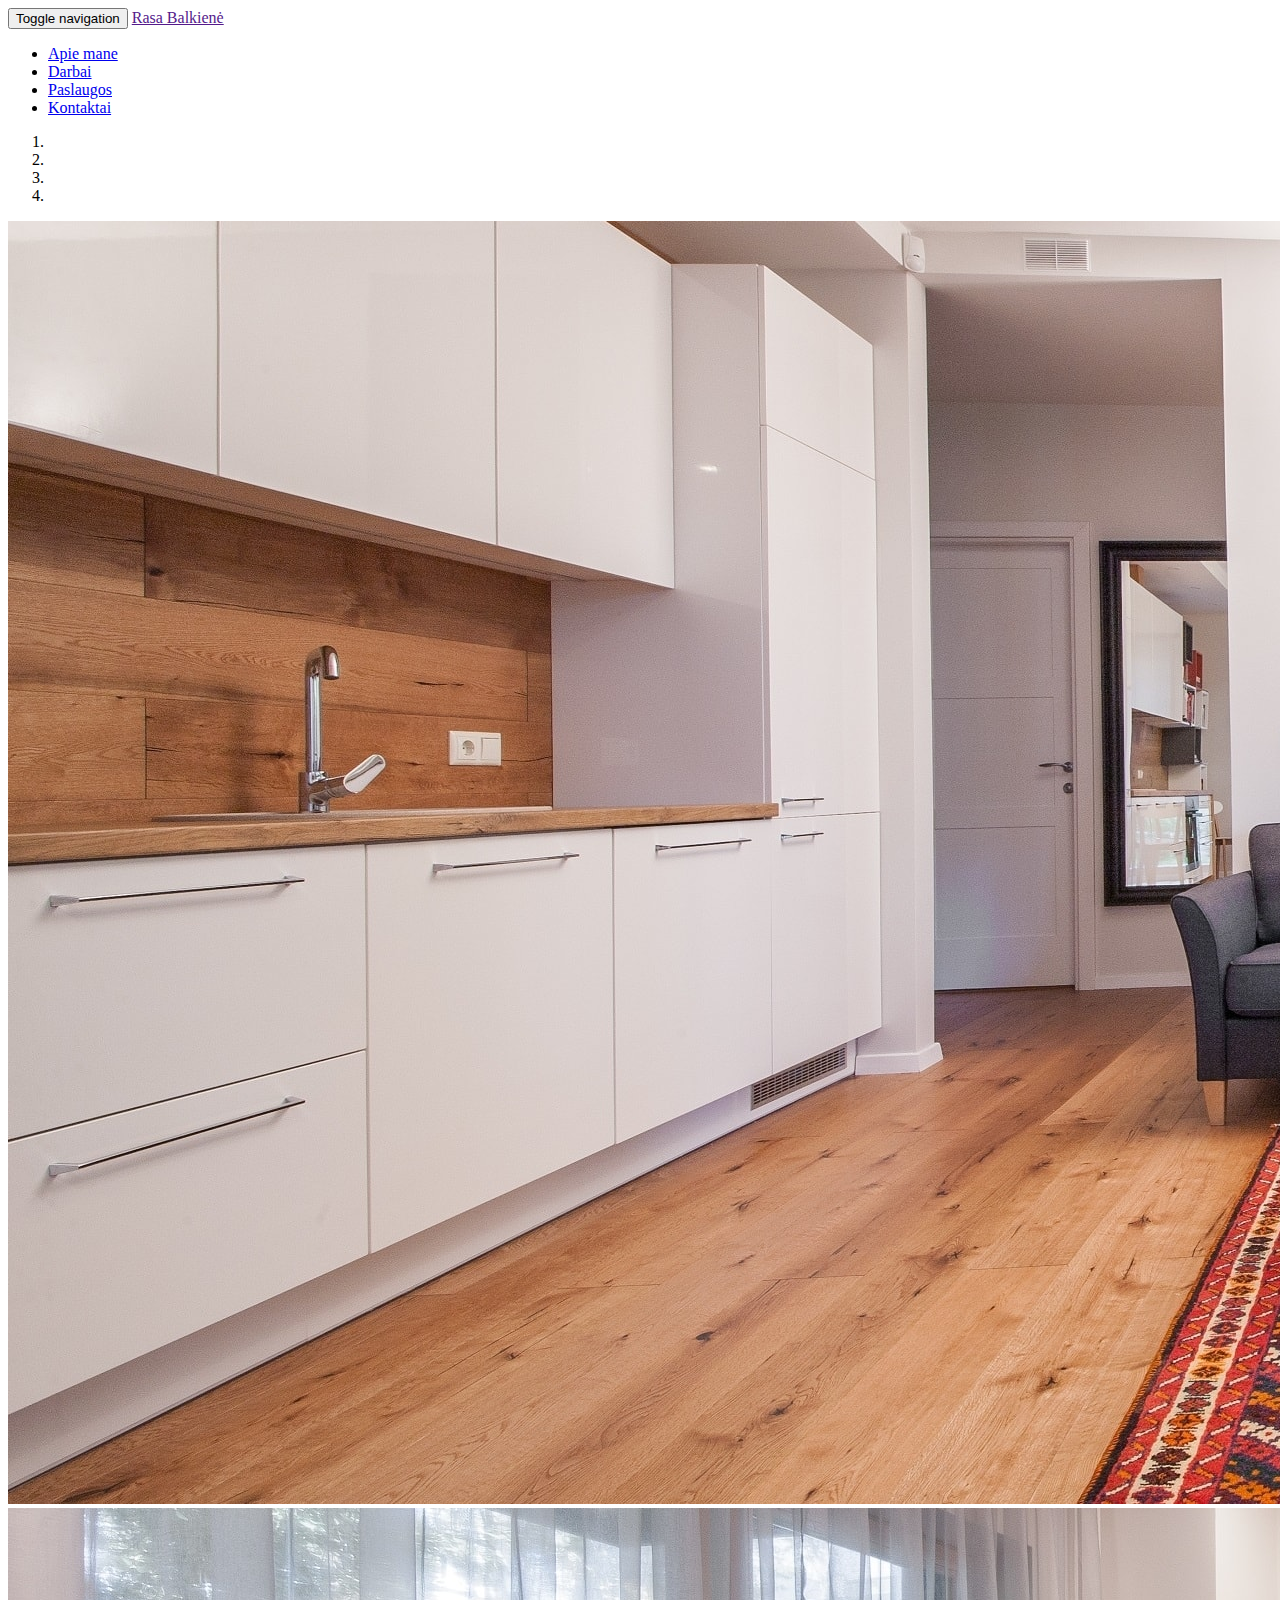
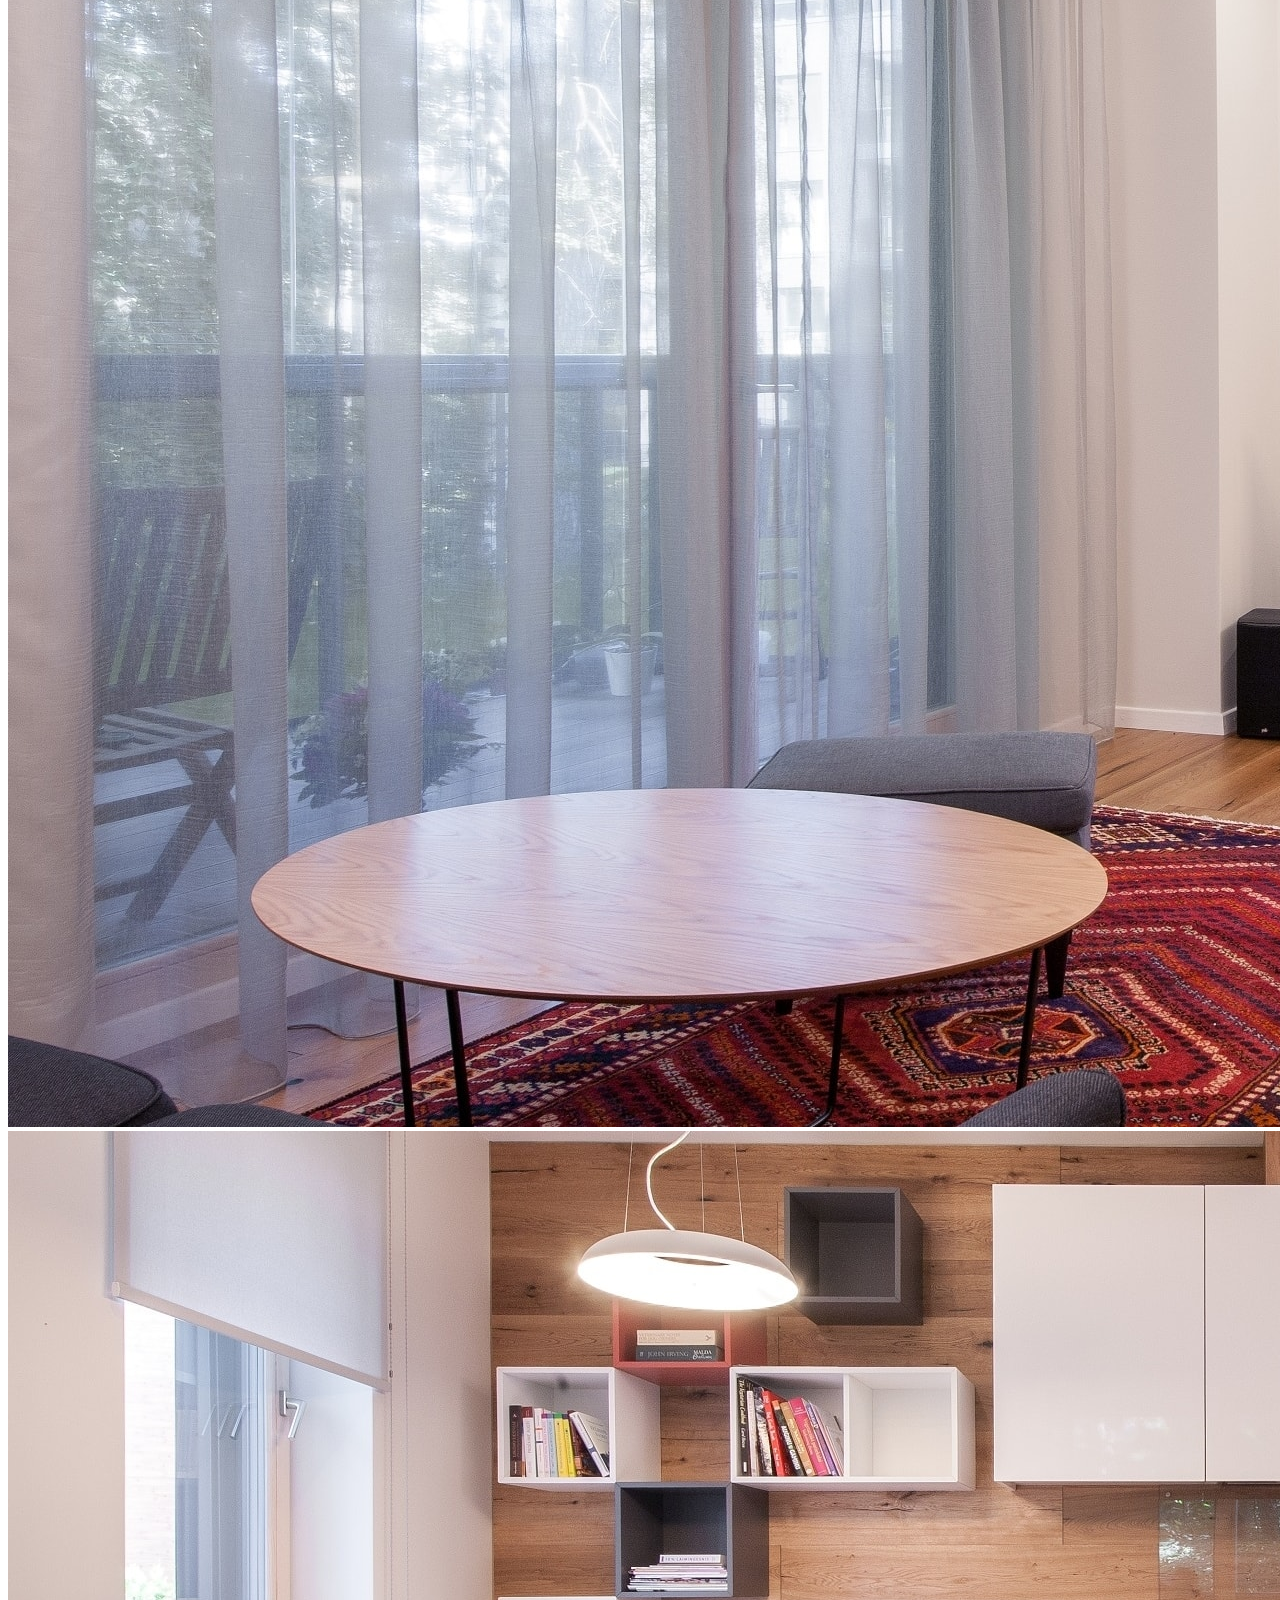
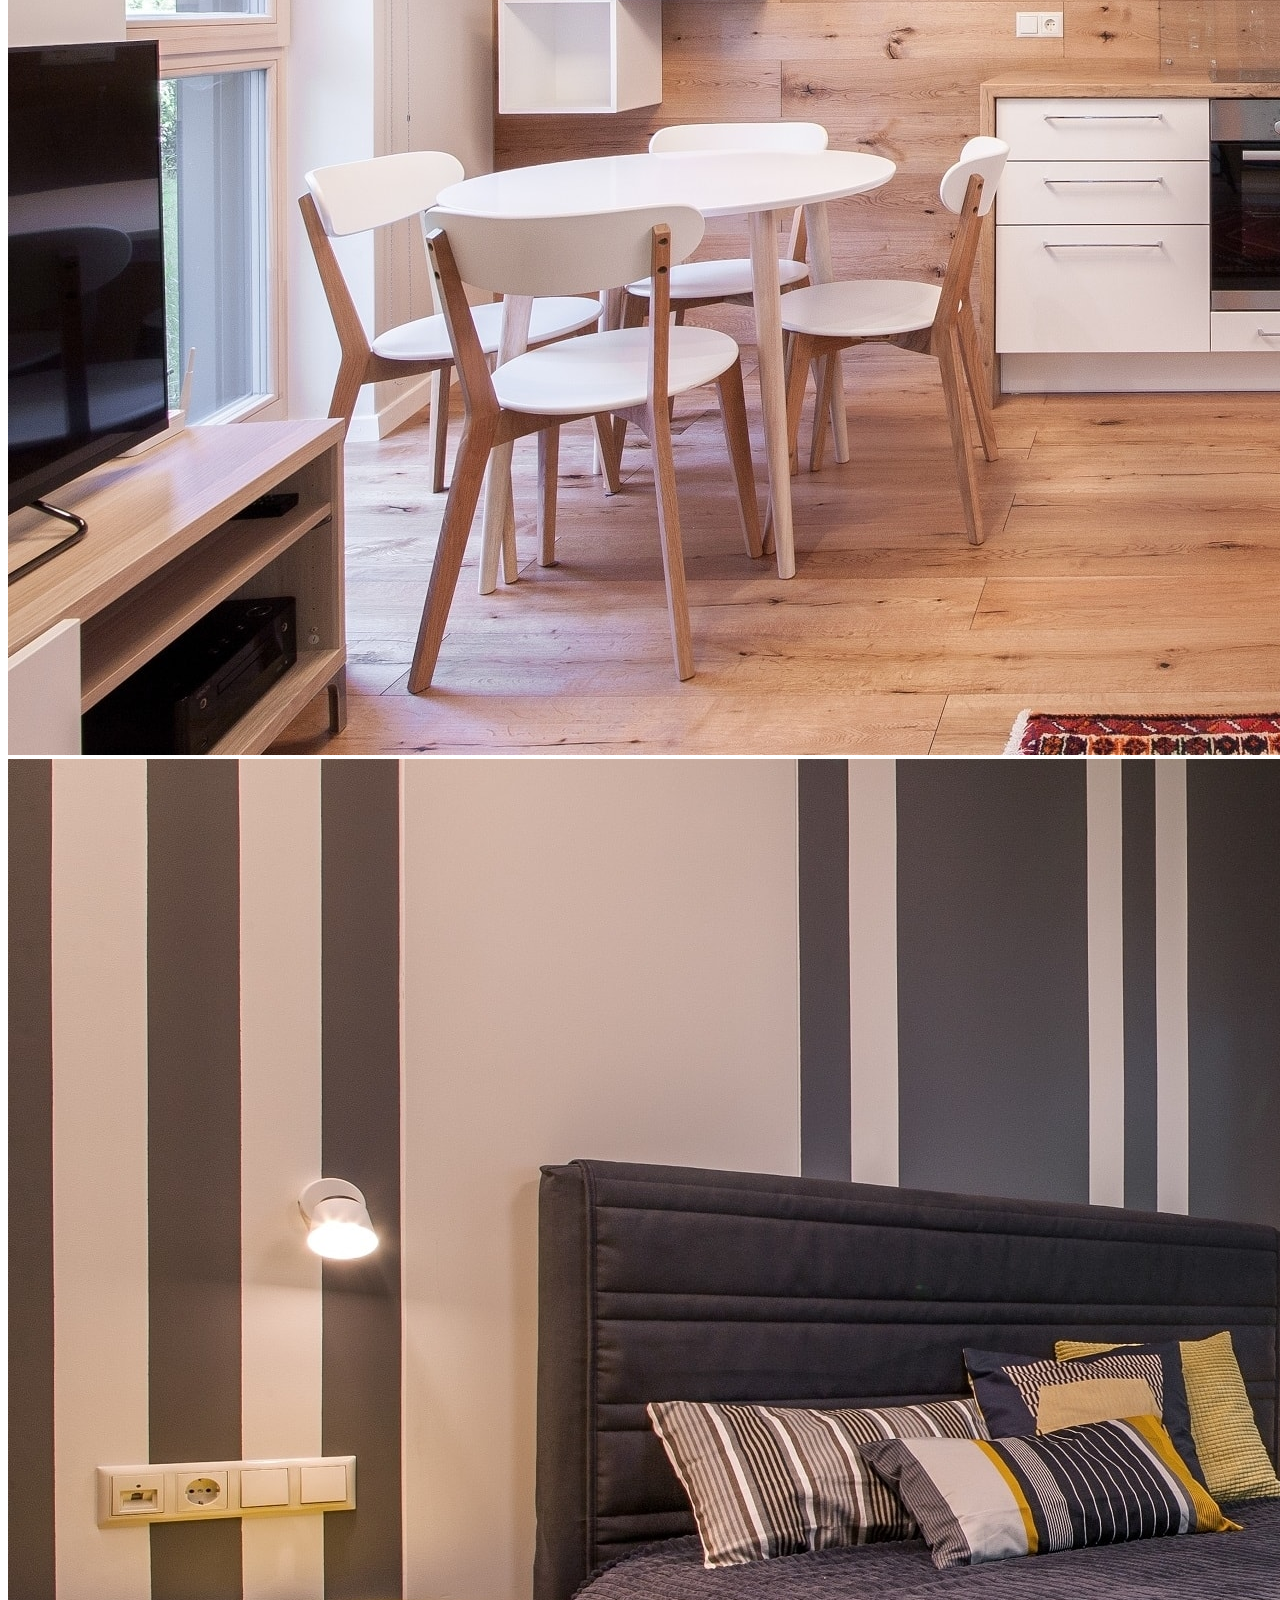
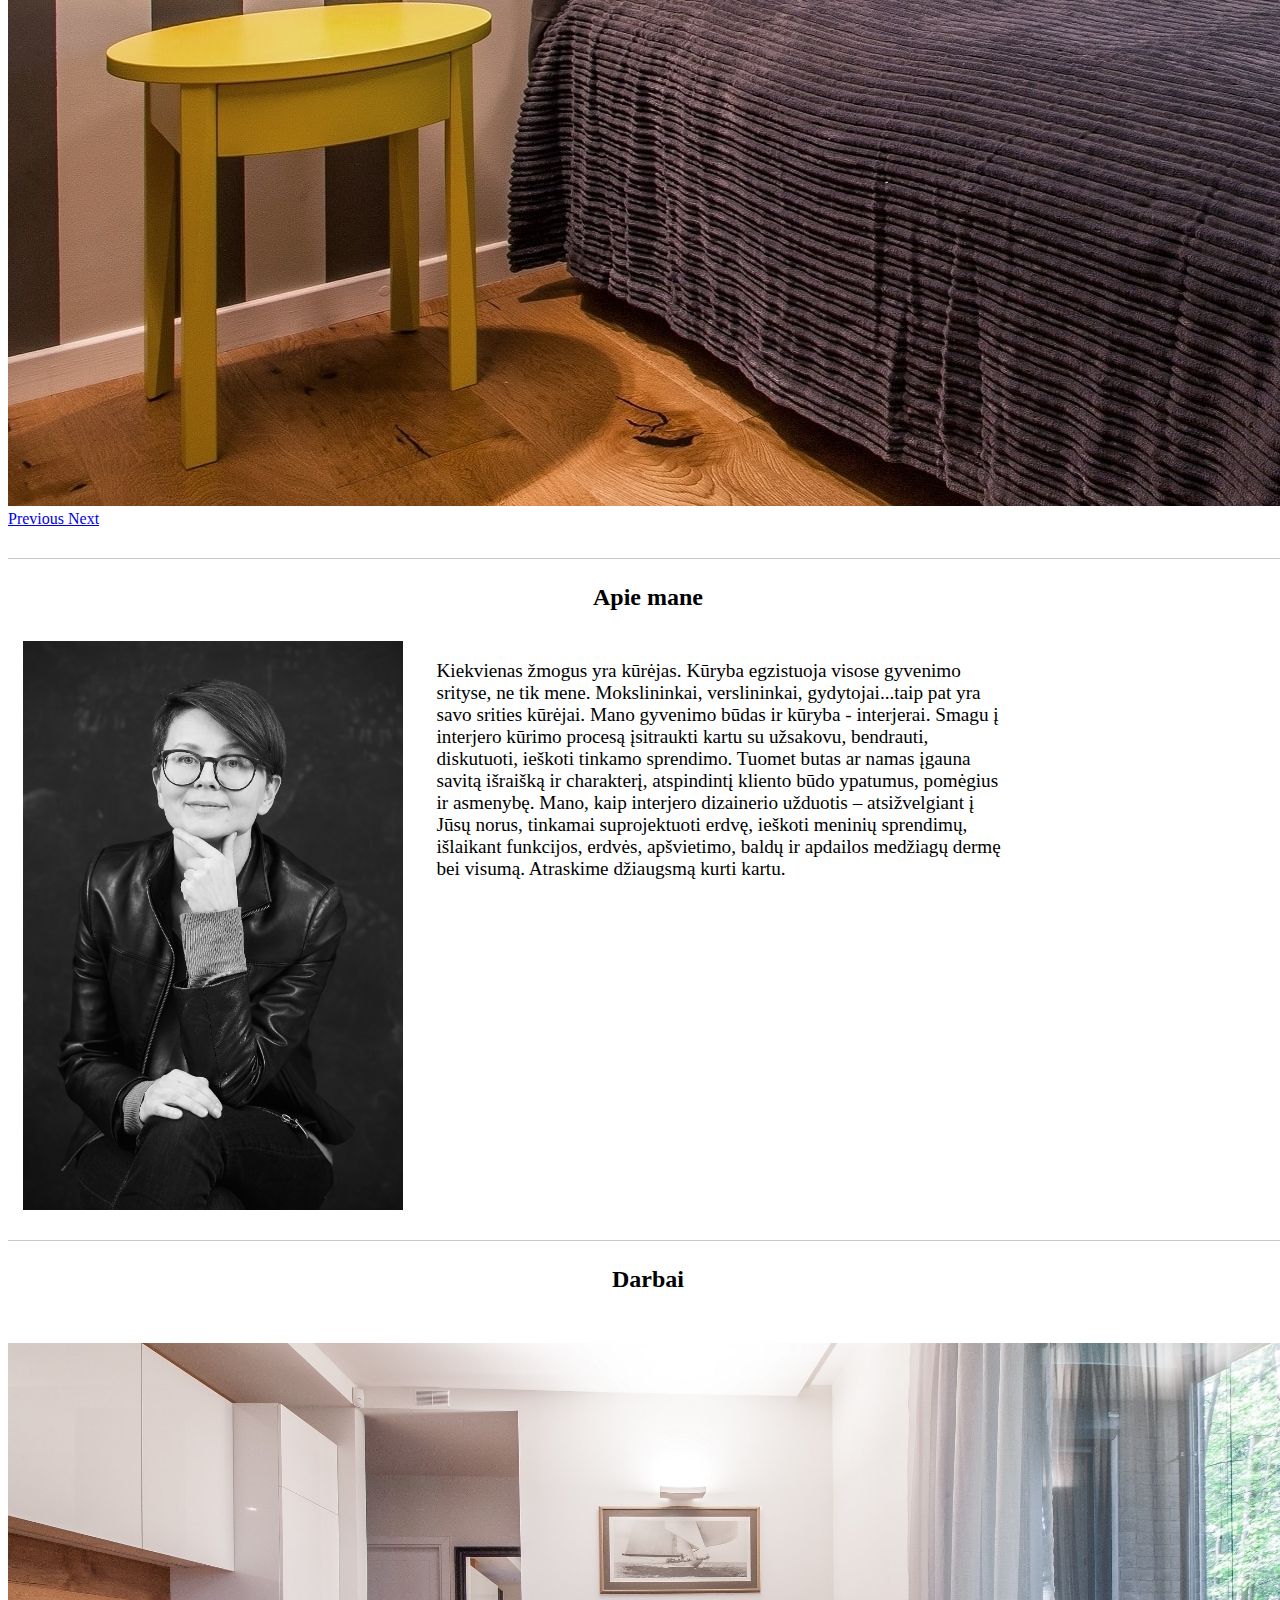
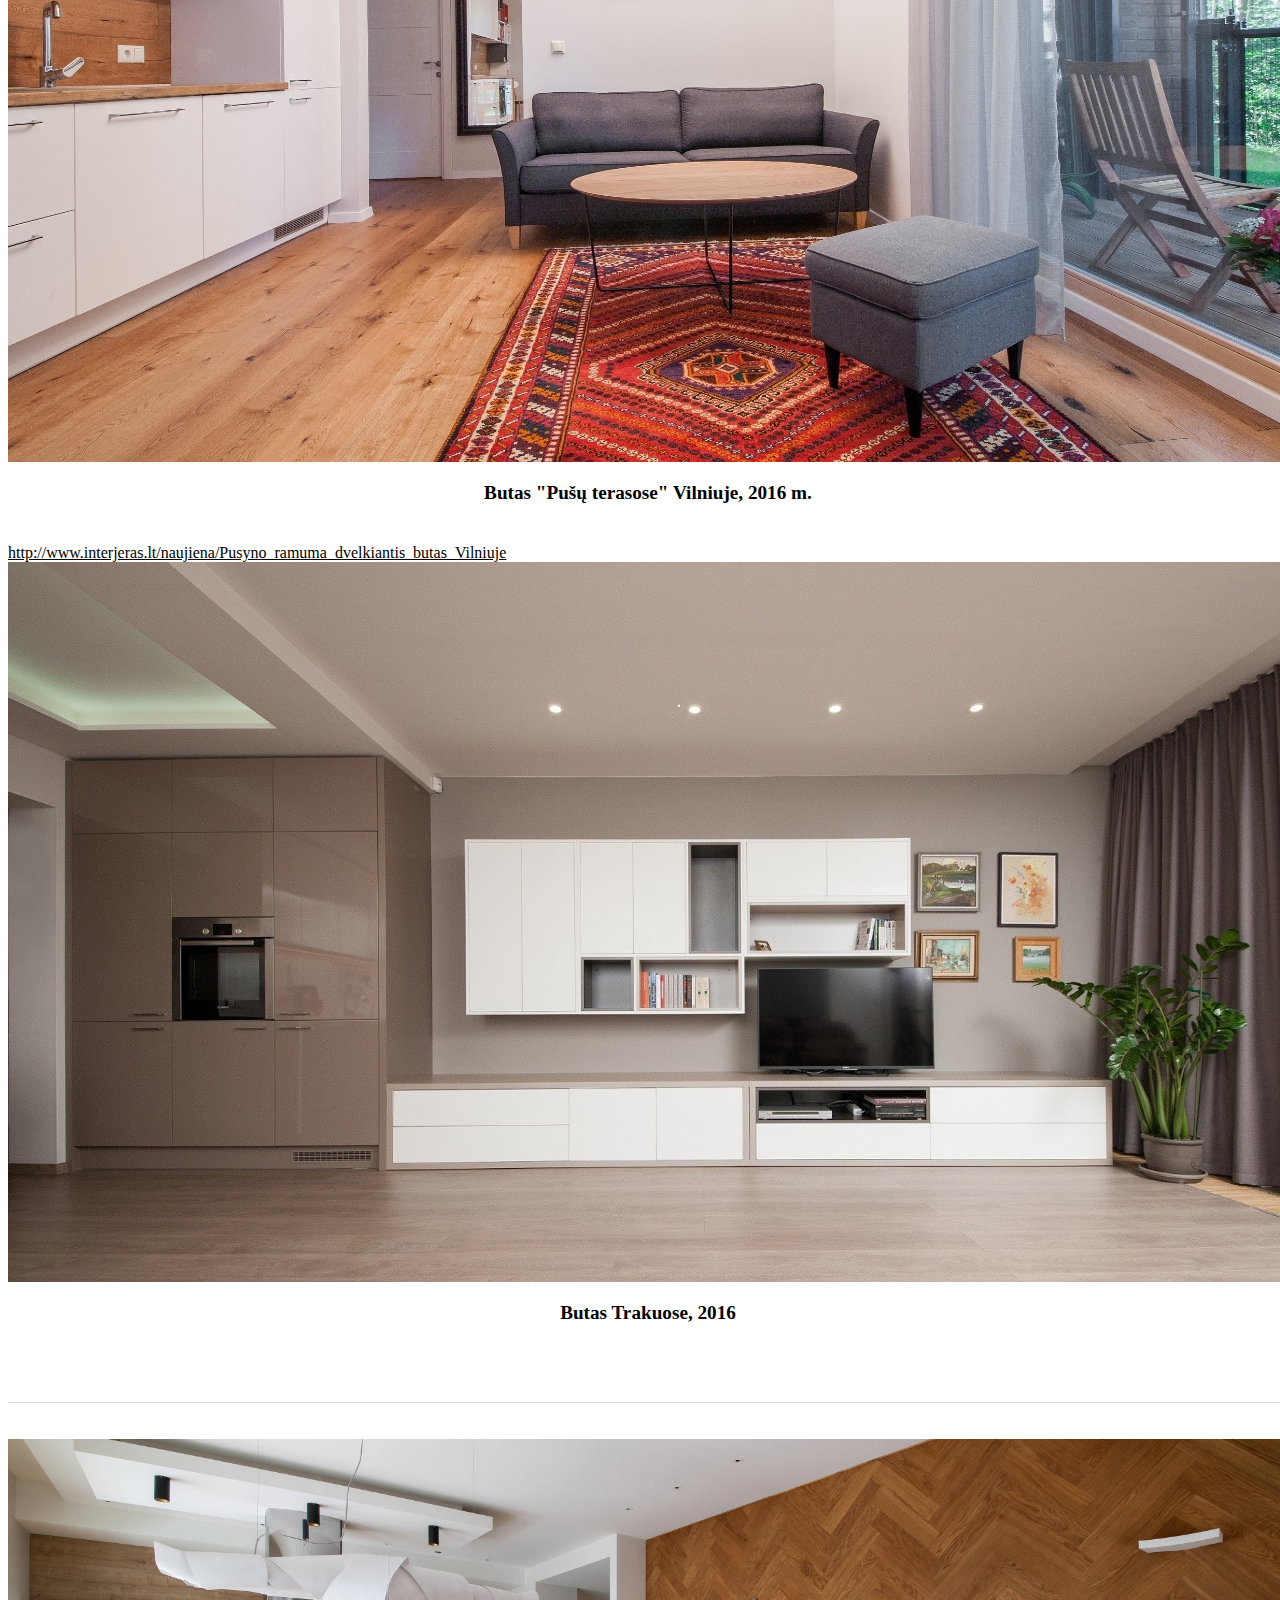
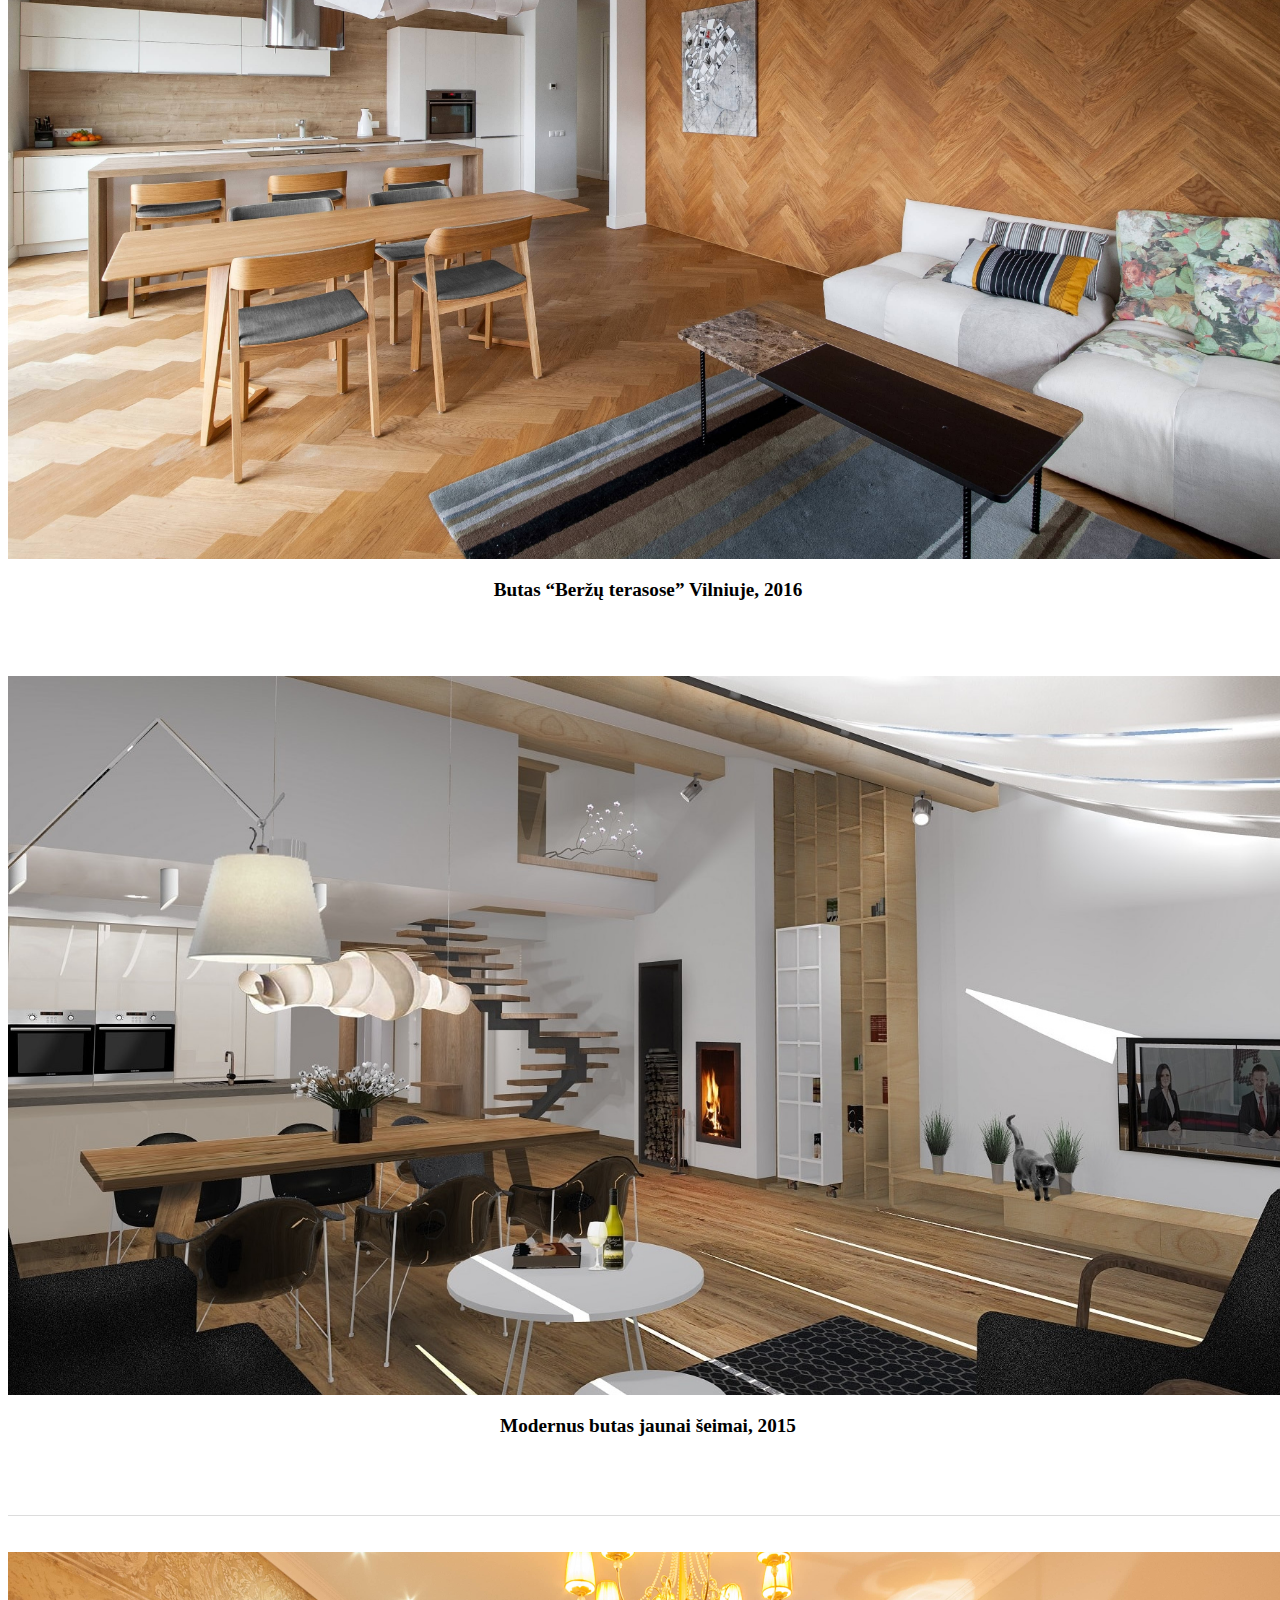
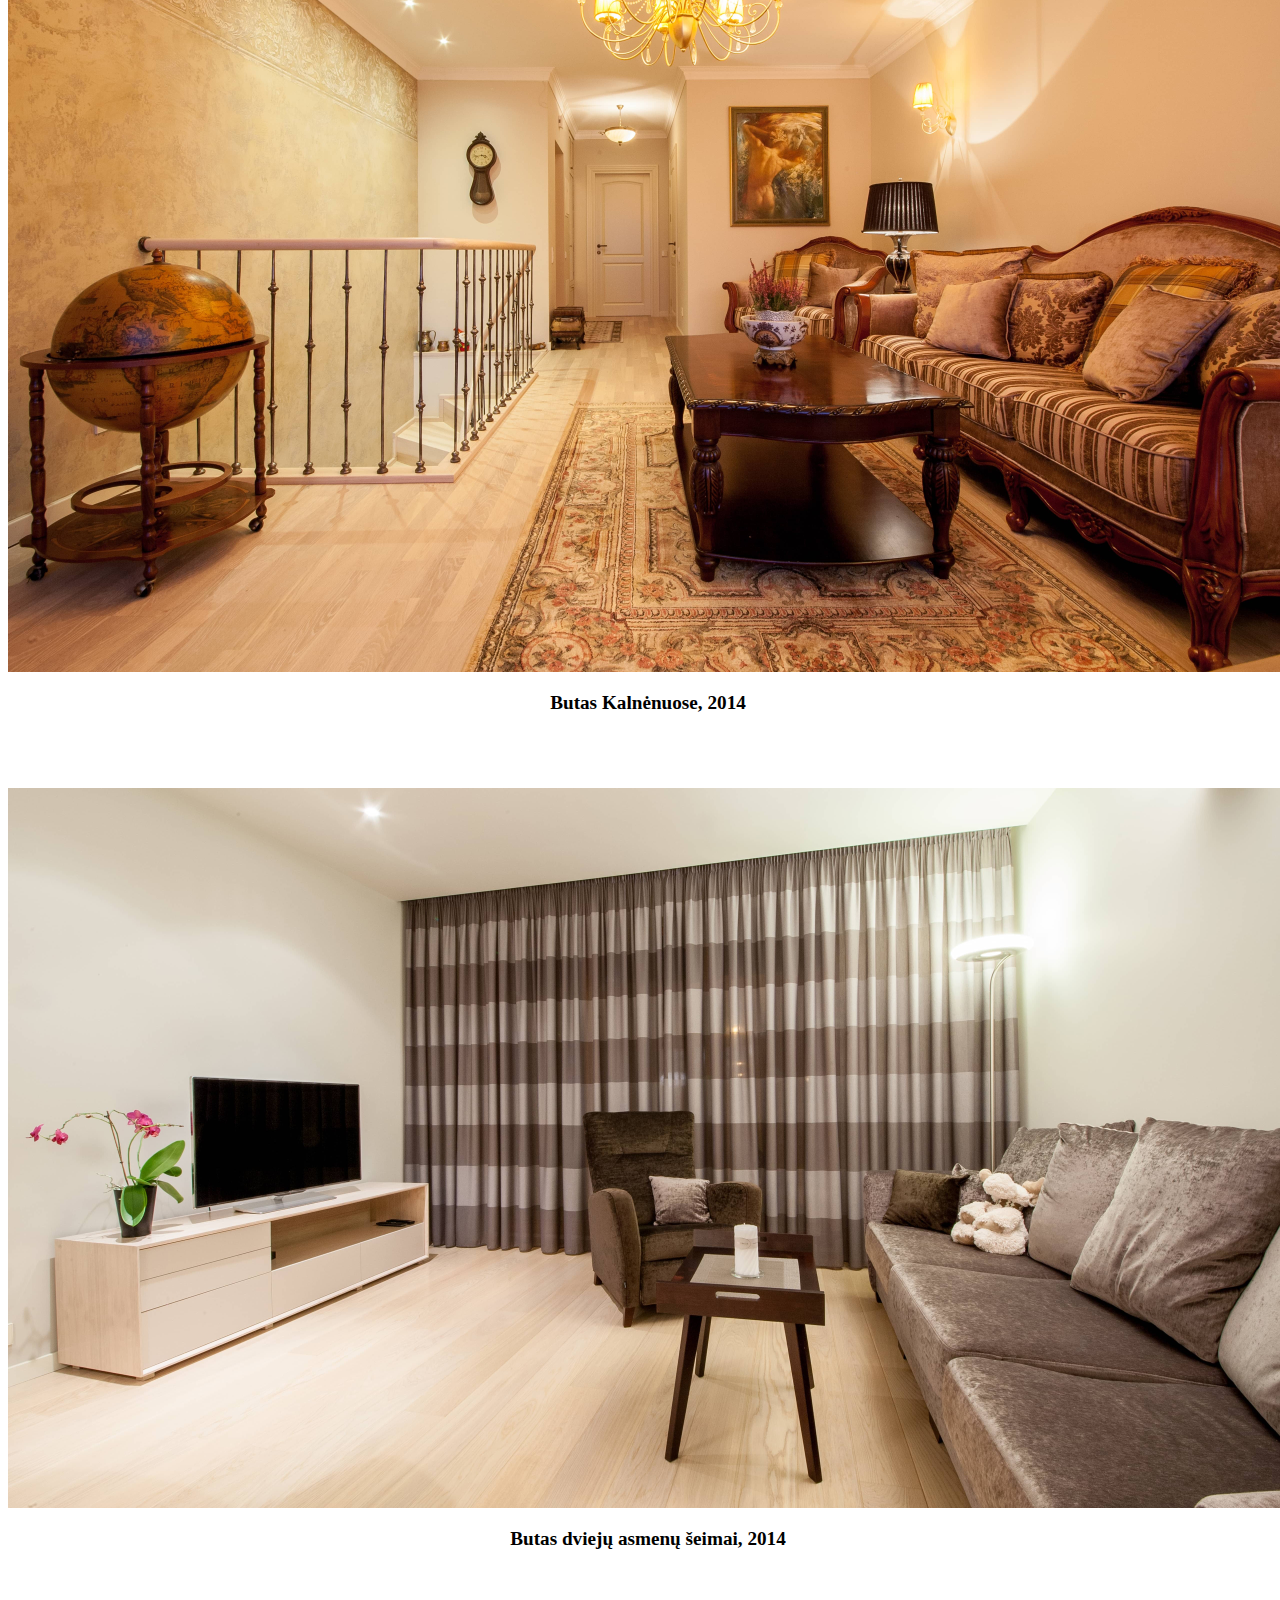
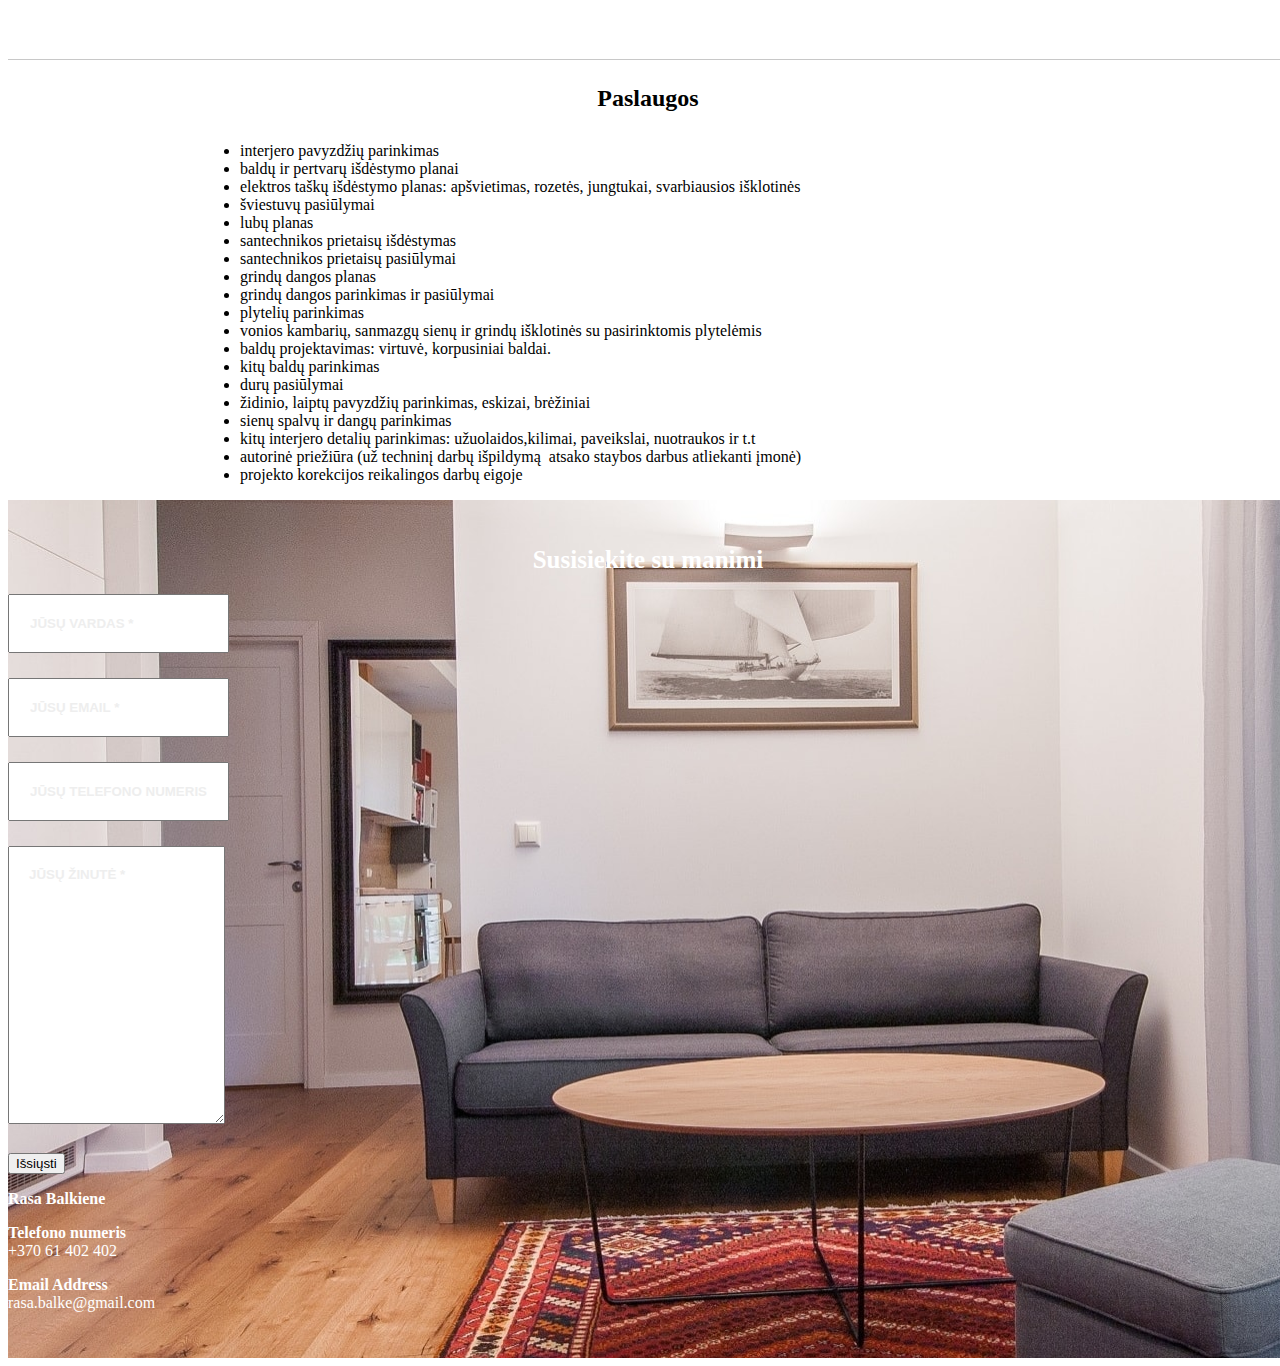
==== index.html @ 83fc56d0 "add a new image" ====
<!DOCTYPE html>
<html lang="en">
   <head>
      <meta charset="utf-8">
      <meta http-equiv="X-UA-Compatible" content="IE=edge">
      <meta name="viewport" content="width=device-width, initial-scale=1">
      <title>Rasa Balkiene</title>
      <link href="css/bootstrap.css" rel="stylesheet">
      <link href="css/custom.css" rel="stylesheet">
      <link href="css/ekko-lightbox.css" rel="stylesheet">
      <link rel="icon" type="image/gif" href="images/iconcrop.png" />
   </head>
   <body data-target=".navbar">
      <nav class="navbar navbar-inverse navbar-fixed-top">
         <div class="container">
            <div class="navbar-header">
               <button type="button" class="navbar-toggle" data-toggle="collapse" data-target="#myNavbar">
               <span class="sr-only">Toggle navigation</span>
               <span class="icon-bar"></span>
               <span class="icon-bar"></span>
               <span class="icon-bar"></span>
               </button>
               <a class="navbar-brand" href="">Rasa Balkienė</a>
            </div>
            <div class="collapse navbar-collapse" id="myNavbar">
               <ul class="nav navbar-nav navbar-right">
                  <li><a href="#aboutMeLink">Apie mane</a></li>
                  <li><a href="#worksLink">Darbai</a></li>
                  <li><a href="#servicesLink">Paslaugos</a></li>
                  <li><a href="#contactLink">Kontaktai</a></li>
               </ul>
            </div>
         </div>
      </nav>
      <div id="myCarousel" class="carousel slide" data-ride="carousel" data-interval="3000">
         <!-- Indicators -->
         <ol class="carousel-indicators">
            <li data-target="#myCarousel" data-slide-to="0" class="active"></li>
            <li data-target="#myCarousel" data-slide-to="1"></li>
            <li data-target="#myCarousel" data-slide-to="2"></li>
            <li data-target="#myCarousel" data-slide-to="3"></li>
         </ol>
         <!-- Wrapper for slides -->
         <div class="carousel-inner" role="listbox">
            <div class="item active">
               <img src="images/carousel/1crop.jpg" class= "carouselImage" alt="">
            </div>
            <div class="item">
               <img src="images/carousel/2crop.jpg" class= "carouselImage" alt="">
            </div>
            <div class="item">
               <img src="images/carousel/3crop.jpg" class= "carouselImage" alt="">
            </div>
            <div class="item">
               <img src="images/carousel/4crop.jpg" class= "carouselImage" alt="">
            </div>
         </div>
         <!-- Left and right controls -->
         <a class="left carousel-control" href="#myCarousel" role="button" data-slide="prev">
         <span class="glyphicon glyphicon-chevron-left" aria-hidden="true"></span>
         <span class="sr-only">Previous</span>
         </a>
         <a class="right carousel-control" href="#myCarousel" role="button" data-slide="next">
         <span class="glyphicon glyphicon-chevron-right" aria-hidden="true"></span>
         <span class="sr-only">Next</span>
         </a>
      </div>
      <a class="anchor" id="aboutMeLink"></a>
      <h1 class="sectionName" id="aboutMe"> Apie mane</h1>
      <div class="container">
         <div class="aboutMe">
           <img src="images/rasa.jpg" class=" rasaImage">
            <p class="rasaText"> Kiekvienas žmogus yra kūrėjas. Kūryba egzistuoja visose gyvenimo srityse, ne tik mene.
               Mokslininkai, verslininkai, gydytojai...taip pat yra savo srities kūrėjai. Mano gyvenimo būdas
               ir kūryba - interjerai. Smagu į interjero kūrimo procesą įsitraukti kartu su užsakovu,
               bendrauti, diskutuoti, ieškoti tinkamo sprendimo. Tuomet butas ar namas įgauna savitą
               išraišką ir charakterį, atspindintį kliento būdo ypatumus, pomėgius ir asmenybę. Mano, kaip
               interjero dizainerio užduotis – atsižvelgiant į Jūsų norus, tinkamai suprojektuoti erdvę,
               ieškoti meninių sprendimų, išlaikant funkcijos, erdvės, apšvietimo, baldų ir apdailos
               medžiagų dermę bei visumą. Atraskime džiaugsmą kurti kartu.
            </p>
         </div>
      </div>
      <div class="container">
         <a class="anchor" id="worksLink"></a>
         <div class="works">
            <h1 class="sectionName" id="works">Darbai</h1>
            <div class = "projectRow">
               <div id="project1" class="col-md-6">
                  <a href="images/1/11.jpg" data-toggle="lightbox" data-gallery="1">
                     <div class="hovereffect projectDiv">
                        <img src="images/1/11thumbnail.jpg" class="img-fluid worksThumbnail">
                        <div class="overlay">
                           <h2> Butas „Pušų terasose“ Vilniuje, 2016 </h2>
                          <h2> bendras plotas 46 m ²  </h2>
                          <h2>foto: Dainius Stankus</h2>
                        </div>
                     </div>
                  </a>
                  <!-- elements not showing, use data-remote -->
                  <div data-toggle="lightbox" data-gallery="1" data-remote="images/1/12.jpg" data-title="Hidden item 1"></div>
                  <div data-toggle="lightbox" data-gallery="1" data-remote="images/1/13.jpg" data-title="Hidden item 2"></div>
                  <div data-toggle="lightbox" data-gallery="1" data-remote="images/1/14.jpg" data-title="Hidden item 3"></div>
                  <div data-toggle="lightbox" data-gallery="1" data-remote="images/1/15.jpg" data-title="Hidden item 4"></div>
                  <div data-toggle="lightbox" data-gallery="1" data-remote="images/1/16.jpg" data-title="Hidden item 5"></div>
                  <div data-toggle="lightbox" data-gallery="1" data-remote="images/1/17.jpg" data-title="Hidden item 6"></div>
                  <div data-toggle="lightbox" data-gallery="1" data-remote="images/1/18.jpg" data-title="Hidden item 7"></div>
                  <div data-toggle="lightbox" data-gallery="1" data-remote="images/1/19.jpg" data-title="Hidden item 8"></div>
                  <div data-toggle="lightbox" data-gallery="1" data-remote="images/1/110.jpg" data-title="Hidden item 9"></div>
                  <div data-toggle="lightbox" data-gallery="1" data-remote="images/1/111.jpg" data-title="Hidden item 10"></div>
                  <div data-toggle="lightbox" data-gallery="1" data-remote="images/1/112.jpg" data-title="Hidden item 11"></div>
                  <h2 class="projectTitle">Butas "Pušų terasose" Vilniuje, 2016 m. </h2>
                  <a href = "http://www.interjeras.lt/naujiena/Pusyno_ramuma_dvelkiantis_butas_Vilniuje" id = "linkas">http://www.interjeras.lt/naujiena/Pusyno_ramuma_dvelkiantis_butas_Vilniuje</a>
                  <p class="rasaText"> 
                  </p>
               </div>
               <div id="project2" class="col-md-6">
                  <a href=images/2/1.jpg data-toggle="lightbox" data-gallery="2">
                     <div class="hovereffect projectDiv">
                        <img src="images/2/1thumbnail.jpg" class="img-fluid worksThumbnail" alt="aaa">
                        <div class="overlay">
                        <h2> Butas Trakuose, 2016 </h2>
                           <h2> bendras plotas 78m²  </h2>
<h2>foto: Dainius Stankus</h2>
                        </div>
                     </div>
                  </a>
                  <!-- elements not showing, use data-remote -->
                  <div data-toggle="lightbox" data-gallery="2" data-remote="images/2/2.jpg" data-title="Hidden item 2"></div>
                  <div data-toggle="lightbox" data-gallery="2" data-remote="images/2/3.jpg" data-title="Hidden item 3"></div>
                  <div data-toggle="lightbox" data-gallery="2" data-remote="images/2/4.jpg" data-title="Hidden item 4"></div>
                  <div data-toggle="lightbox" data-gallery="2" data-remote="images/2/5.jpg" data-title="Hidden item 5"></div>
                  <div data-toggle="lightbox" data-gallery="2" data-remote="images/2/6.jpg" data-title="Hidden item 6"></div>
                  <div data-toggle="lightbox" data-gallery="2" data-remote="images/2/7.jpg" data-title="Hidden item 7"></div>
                  <div data-toggle="lightbox" data-gallery="2" data-remote="images/2/8.jpg" data-title="Hidden item 8"></div>
                  <div data-toggle="lightbox" data-gallery="2" data-remote="images/2/9.jpg" data-title="Hidden item 9"></div>
                  <div data-toggle="lightbox" data-gallery="2" data-remote="images/2/10.jpg" data-title="Hidden item 10"></div>
                  <h2 class="projectTitle"> Butas Trakuose, 2016 </h2>
                  <p class="rasaText">
                  </p>
               </div>
            </div>
            <div class = "projectRow">
                            <div id="project6" class="col-md-6">
                  <a href= "images/6_butas_berzu/butas Berzu terasose_1.jpg" data-toggle="lightbox" data-gallery="6">
                     <div class="hovereffect projectDiv">
                        <img src="images/6_butas_berzu/thumbnail.jpg" class="img-fluid worksThumbnail">
                        <div class="overlay">
                           <h2> Butas “Beržų terasose” Vilniuje, 2016</h2>
<h2> bendras plotas 105m²</h2>  
<h2> foto: Dainius Stankus</h2>
                        </div>
                     </div>
                  </a>
                  <!-- elements not showing, use data-remote -->
                  <div data-toggle="lightbox" data-gallery="6" data-remote="images/6_butas_berzu/butas Berzu terasose_2.jpg" data-title="Hidden item 2"></div>
                  <div data-toggle="lightbox" data-gallery="6" data-remote="images/6_butas_berzu/butas Berzu terasose_3.jpg" data-title="Hidden item 3"></div>
                  <div data-toggle="lightbox" data-gallery="6" data-remote="images/6_butas_berzu/butas Berzu terasose_4.jpg" data-title="Hidden item 4"></div>
                  <div data-toggle="lightbox" data-gallery="6" data-remote="images/6_butas_berzu/butas Berzu terasose_5.jpg" data-title="Hidden item 5"></div>
                  <div data-toggle="lightbox" data-gallery="6" data-remote="images/6_butas_berzu/butas Berzu terasose_6.jpg" data-title="Hidden item 6"></div>
                  <div data-toggle="lightbox" data-gallery="6" data-remote="images/6_butas_berzu/butas Berzu terasose_7.jpg" data-title="Hidden item 7"></div>
                  <div data-toggle="lightbox" data-gallery="6" data-remote="images/6_butas_berzu/butas Berzu terasose_8.jpg" data-title="Hidden item 8"></div>
                  <div data-toggle="lightbox" data-gallery="6" data-remote="images/6_butas_berzu/butas Berzu terasose_9.jpg" data-title="Hidden item 9"></div>
                  <h2 class="projectTitle">Butas “Beržų terasose” Vilniuje, 2016 </h2>
                  <p class="rasaText">
                  </p>
               </div>
            
               <div id="project3" class="col-md-6">
                  <a href=images/3/1.jpg data-toggle="lightbox" data-gallery="3">
                     <div class="hovereffect projectDiv">
                        <img src="images/3/1thumbnail.jpg" class="img-fluid worksThumbnail">
                        <div class="overlay">
                           <h2> Modernus butas jaunai šeimai, 2015</h2>
<h2>bendras plotas 168m² </h2> 
<h2>vizualizacija</h2>
                        </div>
                     </div>
                  </a>
                  <!-- elements not showing, use data-remote -->
                  <div data-toggle="lightbox" data-gallery="3" data-remote="images/3/2.jpg" data-title="Hidden item 2"></div>
                  <div data-toggle="lightbox" data-gallery="3" data-remote="images/3/3.jpg" data-title="Hidden item 3"></div>
                  <div data-toggle="lightbox" data-gallery="3" data-remote="images/3/4.jpg" data-title="Hidden item 4"></div>
                  <div data-toggle="lightbox" data-gallery="3" data-remote="images/3/5.jpg" data-title="Hidden item 5"></div>
                  <div data-toggle="lightbox" data-gallery="3" data-remote="images/3/6.jpg" data-title="Hidden item 6"></div>
                  <div data-toggle="lightbox" data-gallery="3" data-remote="images/3/7.jpg" data-title="Hidden item 7"></div>
                  <div data-toggle="lightbox" data-gallery="3" data-remote="images/3/8.jpg" data-title="Hidden item 8"></div>
                  <h2 class="projectTitle">Modernus butas jaunai šeimai, 2015 </h2>
                  <p class="rasaText">
                  </p>
               </div>
               
               
               
            </div>
            
                   <div class = "projectRow">
                    <div id="project4" class="col-md-6">
                  <a href= "images/4_butas_kalnenuose/butas_kalnenuose_1.jpg" data-toggle="lightbox" data-gallery="4">
                     <div class="hovereffect projectDiv">
                        <img src="images/4_butas_kalnenuose/thumbnail.jpg" class="img-fluid worksThumbnail">
                        <div class="overlay">
                           <h2> Butas Kalnėnuose, 2014</h2>
 <h2>bendras plotas 80m²  </h2>
 <h2>foto: Dainius Stankus</h2>
                        </div>
                     </div>
                  </a>
                  <!-- elements not showing, use data-remote -->
                  <div data-toggle="lightbox" data-gallery="4" data-remote="images/4_butas_kalnenuose/butas_kalnenuose_2.jpg" data-title="Hidden item 2"></div>
                  <div data-toggle="lightbox" data-gallery="4" data-remote="images/4_butas_kalnenuose/butas_kalnenuose_3.jpg" data-title="Hidden item 3"></div`
                  <div data-toggle="lightbox" data-gallery="4" data-remote="images/4_butas_kalnenuose/butas_kalnenuose_4.jpg" data-title="Hidden item 4"></div>
                  <div data-toggle="lightbox" data-gallery="4" data-remote="images/4_butas_kalnenuose/butas_kalnenuose_5.jpg" data-title="Hidden item 5"></div>
                  <div data-toggle="lightbox" data-gallery="4" data-remote="images/4_butas_kalnenuose/butas_kalnenuose_6.jpg" data-title="Hidden item 6"></div>
                  <div data-toggle="lightbox" data-gallery="4" data-remote="images/4_butas_kalnenuose/butas_kalnenuose_7.jpg" data-title="Hidden item 7"></div>
                  <div data-toggle="lightbox" data-gallery="4" data-remote="images/4_butas_kalnenuose/butas_kalnenuose_8.jpg" data-title="Hidden item 8"></div>
                  <h2 class="projectTitle">Butas Kalnėnuose, 2014 </h2>
                  <p class="rasaText">
                  </p>
               </div>
               <div id="project5" class="col-md-6">
                  <a href= "images/5_butas_2_asmenu/butas 2ju asmenu seimai5.jpg" data-toggle="lightbox" data-gallery="5">
                     <div class="hovereffect projectDiv">
                        <img src="images/5_butas_2_asmenu/thumbnail.jpg" class="img-fluid worksThumbnail">
                        <div class="overlay">
                           <h2> Butas dviejų asmenų šeimai, 2014</h2>
<h2>bendras plotas 78m²  </h2>
<h2>foto: Dainius Stankus </h2>
                        </div>
                     </div>
                  </a>
                  <!-- elements not showing, use data-remote -->
                  <div data-toggle="lightbox" data-gallery="5" data-remote="images/5_butas_2_asmenu/butas 2ju asmenu seimai1.jpg" data-title="Hidden item 1"></div>
                  <div data-toggle="lightbox" data-gallery="5" data-remote="images/5_butas_2_asmenu/butas 2ju asmenu seimai2.jpg" data-title="Hidden item 2"></div>
                  <div data-toggle="lightbox" data-gallery="5" data-remote="images/5_butas_2_asmenu/butas 2ju asmenu seimai3.jpg" data-title="Hidden item 3"></div>
                  <div data-toggle="lightbox" data-gallery="5" data-remote="images/5_butas_2_asmenu/butas 2ju asmenu seimai4.jpg" data-title="Hidden item 4"></div>
                  <div data-toggle="lightbox" data-gallery="5" data-remote="images/5_butas_2_asmenu/butas 2ju asmenu seimai6.jpg" data-title="Hidden item 6"></div>
                  <div data-toggle="lightbox" data-gallery="5" data-remote="images/5_butas_2_asmenu/butas 2ju asmenu seimai7.jpg" data-title="Hidden item 7"></div>
                  <h2 class="projectTitle">Butas dviejų asmenų šeimai, 2014 </h2>
                  <p class="rasaText">
                  </p>
               </div>
               

               
            </div>
            
            
         </div>
      </div>
      <div class= "container">
      <a class = "anchor" id="servicesLink"></a>
      <h1 class="sectionName" id="works">Paslaugos</h1>
      <!------ Include the above in your HEAD tag ---------->
      <div class="servicesList">
        <ul>
          <li>interjero pavyzdžių parinkimas</li>
          <li>baldų ir pertvarų išdėstymo planai </li>
          <li> elektros taškų išdėstymo planas: apšvietimas, rozetės, jungtukai, svarbiausios išklotinės</li>
          <li>šviestuvų pasiūlymai </li>
          <li>lubų planas </li>
          <li> santechnikos prietaisų išdėstymas</li>
          <li>santechnikos prietaisų pasiūlymai </li>
          <li> grindų dangos planas</li>
          <li> grindų dangos parinkimas ir pasiūlymai</li>
          <li>plytelių parinkimas </li>
          <li>vonios kambarių, sanmazgų sienų ir grindų išklotinės su pasirinktomis plytelėmis </li>
          <li> baldų projektavimas: virtuvė, korpusiniai baldai.</li>
          <li>kitų baldų parinkimas </li>
          <li>durų pasiūlymai</li>
          <li>židinio, laiptų pavyzdžių parinkimas, eskizai, brėžiniai</li>
          <li>sienų spalvų ir dangų parinkimas </li>
          <li>kitų interjero detalių parinkimas: užuolaidos,kilimai, paveikslai, nuotraukos ir t.t </li>
          <li> autorinė priežiūra (už techninį darbų išpildymą  atsako staybos darbus atliekanti įmonė)</li>
          <li>projekto korekcijos reikalingos darbų eigoje </li>
          
        </ul>
      </div>
      </div>
      </div>
      <a class="anchor" id="contactLink"></a>
      <section id="contact" style="">
         <div class="container">
            <div class="row">
               <div class="about_our_company" style="margin-bottom: 20px;">
                  <h1 style="color:#fff;">Susisiekite su manimi</h1>
               </div>
            </div>
            <div class="row">
               <div class="col-md-8">
                  <form name="sentMessage" id="contactForm" novalidate="" method = "post" action="form_process.php">
                     <div class="row">
                        <div class="col-md-6">
                           <div class="form-group">
                              <input type="text" name="name" class="form-control" placeholder="Jūsų vardas *" id="name" required="" data-validation-required-message="Please enter your name.">
                              <p class="help-block text-danger"></p>
                           </div>
                           <div class="form-group">
                              <input type="email" name = "email" class="form-control" placeholder="Jūsų Email *" id="email" required="" data-validation-required-message="Please enter your email address.">
                              <p class="help-block text-danger"></p>
                           </div>
                           <div class="form-group">
                              <input type="tel" name = "phone" class="form-control" placeholder="Jūsų telefono numeris *" id="phone" required="" data-validation-required-message="Please enter your phone number.">
                              <p class="help-block text-danger"></p>
                           </div>
                        </div>
                        <div class="col-md-6">
                           <div class="form-group">
                              <textarea class="form-control" name = "message" placeholder="Jūsų žinutė *" id="message" required="" data-validation-required-message="Please enter a message."></textarea>
                              <p class="help-block text-danger"></p>
                           </div>
                        </div>
                        <div class="clearfix"></div>
                        <div class="col-lg-12 text-center">
                           <div id="success"></div>
                           <button type="submit" class="btn btn-xl get button" onSubmit="">Išsiųsti</button>
                        </div>
                     </div>
                  </form>
               </div>
               <div class="col-md-4">
                  <p style="color:#fff;">
                     <strong><i class="fa fa-map-marker"></i> Rasa Balkiene</strong><br>
                  </p>
                  <p style="color:#fff;"><strong><i class="fa fa-phone"></i>Telefono numeris</strong><br>
                     +370 61 402 402
                  </p>
                  <p style="color:#fff;">
                     <strong><i class="fa fa-envelope"></i>  Email Address</strong><br>
                     rasa.balke@gmail.com
                  </p>
                  <p></p>
               </div>
            </div>
         </div>
      </section>
      <footer>

      </footer>
      <script src="https://ajax.googleapis.com/ajax/libs/jquery/1.11.3/jquery.min.js"></script>
      <script src="js/bootstrap.min.js"></script>
      <script src="js/custom.js"></script>
      <script src="js/ekko-lightbox.js"></script>
      <script>
        $(function() {
            $(".button").click(function() {
            var data = {
                name: $("#name").val(),
                phone: $("#phone").val(),
                email: $("#email").val(),
                message: $("#message").val()
            };
            $.ajax({
                type: "POST",
                url: "form_process.php",
                data: data,
                success: function(){
                  alert("Žinutė išsiųsta. Atsakysime jums kuo greičiau :)");
                }
            });
                return false;
            });
        });
      </script>

   </body>
</html>
---- css/custom.css ----
body{
	width:100%;
}
h1{
	font-size:2.5em;
}
.projectTitle{
	text-align: center;
	color:black;
  font-size: 1.2em;
}
.rasaText{
	font-size:1.2em;
    color: black;
    /*float:right;*/
    width:45%;
    display: inline-block;
    /*margin-top: 20px;*/
}

.modal-content{
  background-color: black;
}
.modal-body{
  padding: 0 0 0 0;
}
.modal-header{
  display: none;
}
.rasaImage{
	width:30%;
    display: inline-block;
    overflow: hidden;
    margin: 0 30px 0 0 ;
    vertical-align: top;
}
.sectionName{
	border-top: 1px solid rgb(200, 200, 200);
	padding-top:25px;
	text-align: center;
	color: rgb(0, 0, 0);
	margin: 30px 0 30px 0;
  font-size: 1.5em;
}
.carousel{
	margin: 0 0 10px 0;
	width:100%;
}
#toTop{
	position: fixed;
	bottom: 10px;
	right: 10px;
	cursor: pointer;
	display: none;
}
.worksThumbnail{
	width:100%;
	margin-bottom: 20px;
}
.project{
	width:45%;
	display:inline-block;
}
.aboutMe{
    padding-left: 15px;
}
#project1{
	float:left;
}
#project2{
	float:right;
}

@media (max-width: 767px) {
  .service:not(:first-of-type){
    padding-top: 40px;
    border-top: 1px solid rgb(220,220,220);
  }

    .rasaText{
        clear:both;
        width:100%;
    }
    .rasaImage,.project{
        width:100%;
        margin: 0 0 30px 0;
    }

}
@media (max-width: 650px) {
	.rasaText{
		clear:both;
        width:100%;
	}
	.rasaImage,.project{
		width:100%;
		margin: 0 0 30px 0;
	}
	#project1{
		border-top:none;
		padding-top:0;
	}
	.project{
		padding-top: 30px;
		border-top: 1px solid rgb(200,200,200);
	}


}
.hovereffect {
  width: 100%;
  height: 100%;
  float: left;
  overflow: hidden;
  position: relative;
  text-align: center;
  cursor: default;
}

.hovereffect .overlay {
  position: absolute;
  overflow: hidden;
  width: 80%;
  height: 80%;
  left: 10%;
  top: 10%;
  border-bottom: 1px solid #FFF;
  border-top: 1px solid #FFF;
  -webkit-transition: opacity 0.35s, -webkit-transform 0.35s;
  transition: opacity 0.35s, transform 0.35s;
  -webkit-transform: scale(0,1);
  -ms-transform: scale(0,1);
  transform: scale(0,1);
}
.hovereffect:hover .overlay {
  opacity: 1;
  filter: alpha(opacity=100);
  -webkit-transform: scale(1);
  -ms-transform: scale(1);
}

.hovereffect img {
  display: block;
  position: relative;
  -webkit-transition: all 0.35s;
  transition: all 0.35s;
}

.hovereffect:hover img {
  filter: url('data:image/svg+xml;charset=utf-8,<svg xmlns="http://www.w3.org/2000/svg"><filter id="filter"><feComponentTransfer color-interpolation-filters="sRGB"><feFuncR type="linear" slope="0.6" /><feFuncG type="linear" slope="0.6" /><feFuncB type="linear" slope="0.6" /></feComponentTransfer></filter></svg>#filter');
  filter: brightness(0.6);
  -webkit-filter: brightness(0.6);
}

.hovereffect h2 {
  text-transform: uppercase;
  text-align: center;
  position: relative;
  font-size: 17px;
  background-color: transparent;
  color: #FFF;
  padding: 1em 0;
  opacity: 0;
  filter: alpha(opacity=0);
  -webkit-transition: opacity 0.35s, -webkit-transform 0.35s;
  transition: opacity 0.35s, transform 0.35s;
  -webkit-transform: translate3d(0,-100%,0);
  transform: translate3d(0,-100%,0);
}
.projectDiv{
	cursor: pointer;
}
.hovereffect a, hovereffect p {
  color: #FFF;
  padding: 1em 0;
  opacity: 0;
  filter: alpha(opacity=0);
  -webkit-transition: opacity 0.35s, -webkit-transform 0.35s;
  transition: opacity 0.35s, transform 0.35s;
  -webkit-transform: translate3d(0,100%,0);
  transform: translate3d(0,100%,0);
}

.hovereffect:hover a, .hovereffect:hover p, .hovereffect:hover h2 {
  opacity: 1;
  filter: alpha(opacity=100);
  -webkit-transform: translate3d(0,0,0);
  transform: translate3d(0,0,0);
}
section#contact {
    background-color: #222222;
    background-image: url("../images/1/11.jpg");
    background-position: center;
    background-repeat: no-repeat;
}
section {
    padding: 30px 0PX;
}
section#contact .section-heading {
    color: white;
}
section#contact .form-group {
    margin-bottom: 25px;
}
section#contact .form-group input,
section#contact .form-group textarea {
    padding: 20px;
}
section#contact .form-group input.form-control {
    height: auto;
}
section#contact .form-group textarea.form-control {
    height: 236px;
}
section#contact .form-control:focus {
    border-color: #fed136;
    box-shadow: none;
}
section#contact ::-webkit-input-placeholder {
    font-family: "Montserrat", "Helvetica Neue", Helvetica, Arial, sans-serif;
    text-transform: uppercase;
    font-weight: 700;
    color: #eeeeee;
}
.gellary_bg_none img{
	width: 100%;
	height: 250px;
}
section#contact :-moz-placeholder {
    /* Firefox 18- */
    font-family: "Montserrat", "Helvetica Neue", Helvetica, Arial, sans-serif;
    text-transform: uppercase;
    font-weight: 700;
    color: #eeeeee;
}
section#contact ::-moz-placeholder {
    /* Firefox 19+ */
    font-family: "Montserrat", "Helvetica Neue", Helvetica, Arial, sans-serif;
    text-transform: uppercase;
    font-weight: 700;
    color: #eeeeee;
}
section#contact :-ms-input-placeholder {
    font-family: "Montserrat", "Helvetica Neue", Helvetica, Arial, sans-serif;
    text-transform: uppercase;
    font-weight: 700;
    color: #eeeeee;
}
section#contact .text-danger {
    color: #e74c3c;
}

.about_our_company{
    text-align: center;
}
.about_our_company h1{
    font-size: 25px;
}
.titleline-icon {
    position: relative;
    max-width: 100px;
    border-top: 4px double #F99700;
    margin: 20px auto 20px;
}
.titleline-icon:after {
    position: absolute;
    top: -11px;
    left: 0;
    right: 0;
    margin: auto;
    font-family: 'FontAwesome';
    content: "\f141";
    font-size: 20px;
    line-height: 1;
    color: #F99700;
    text-align: center;
    vertical-align: middle;
    width: 40px;
    height: 20px;
    background: #ffffff;
}

a.anchor {
    display: block;
    position: relative;
    top: -20px;
    visibility: hidden;
}
.projectRow{
  display: block;
  overflow: hidden;
  padding-top: 20px;
  padding-bottom: 20px;
  border-bottom: 1px solid rgb(220, 220, 220);
}

.projectRow:last-child{
  border-bottom: none;
}

.servicesImage{
  width: 150px;
}

.service{
 padding-bottom: 20px;
}

.serviceText{
  display: inline-block;
  text-align: center;
}

.servicesList{
      width: 70%;
    margin: auto;

}

#linkas{
  color: black;
  text-align: center;
}
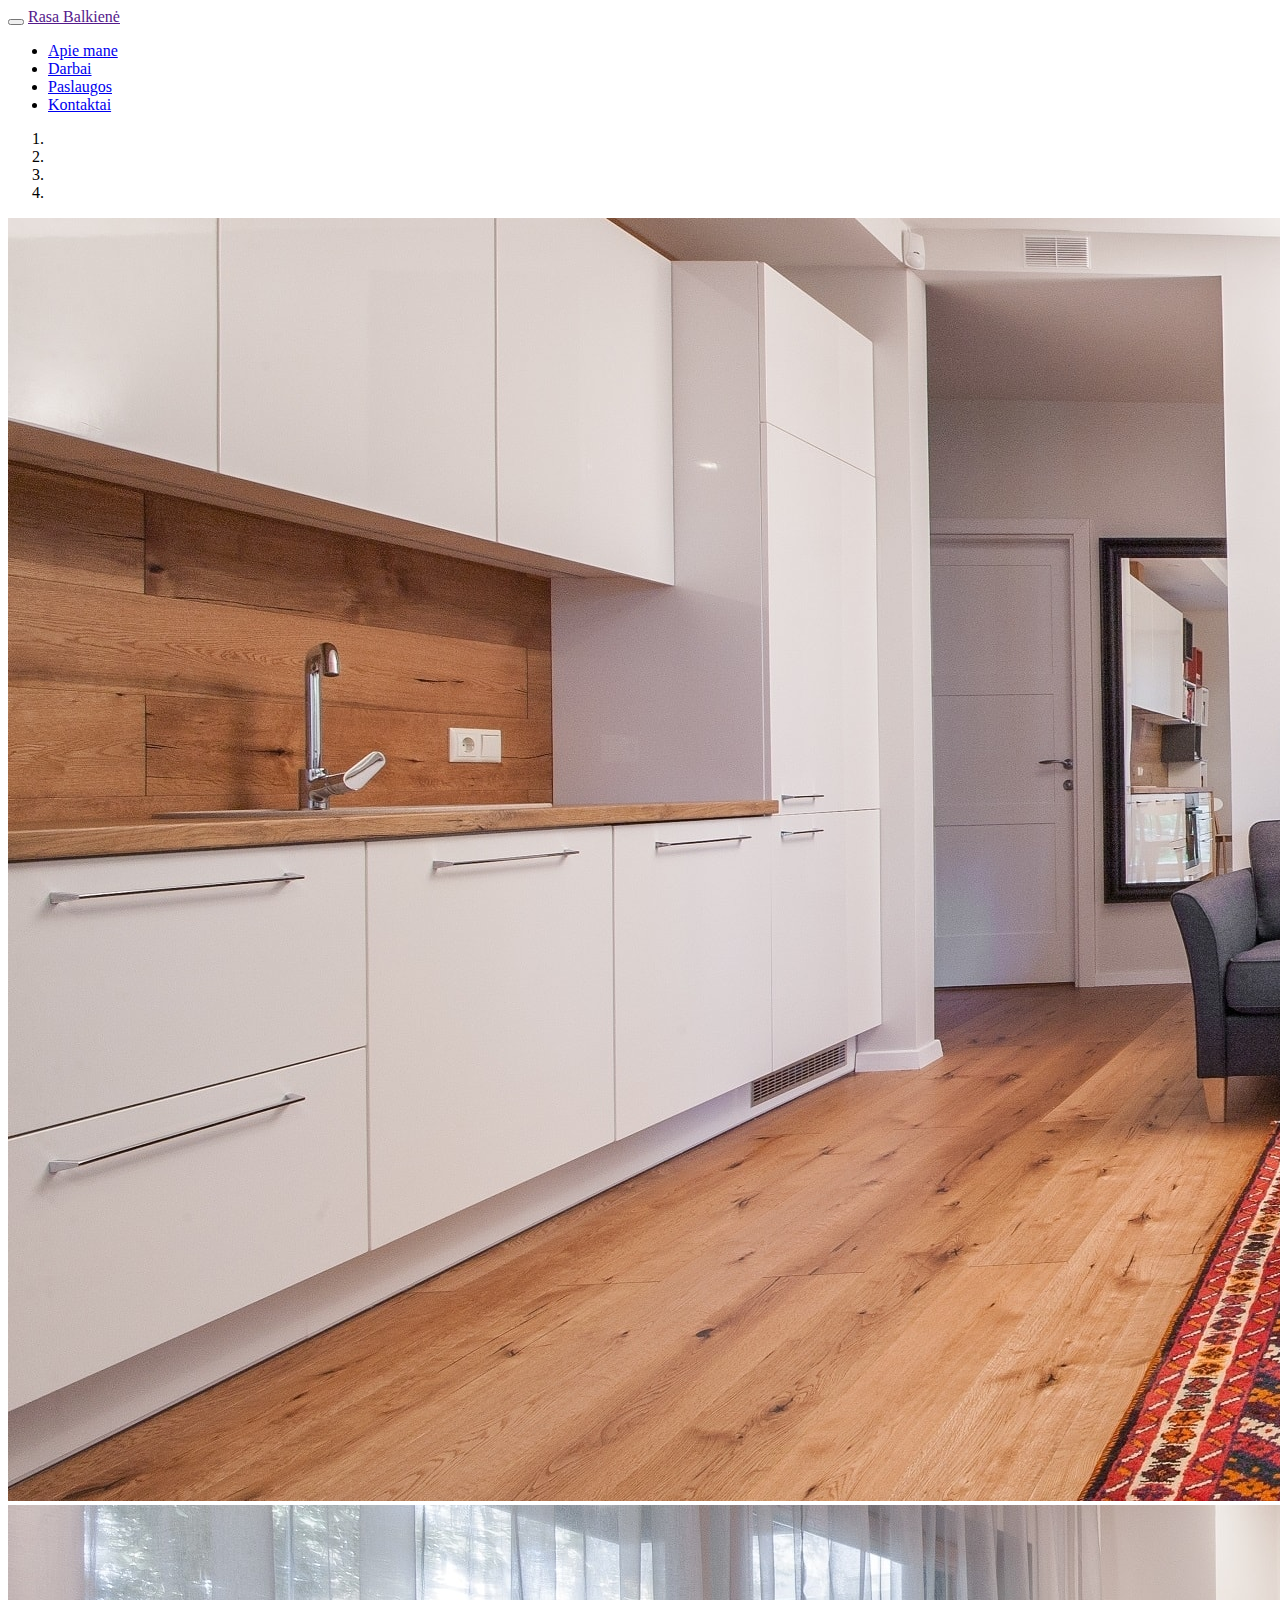
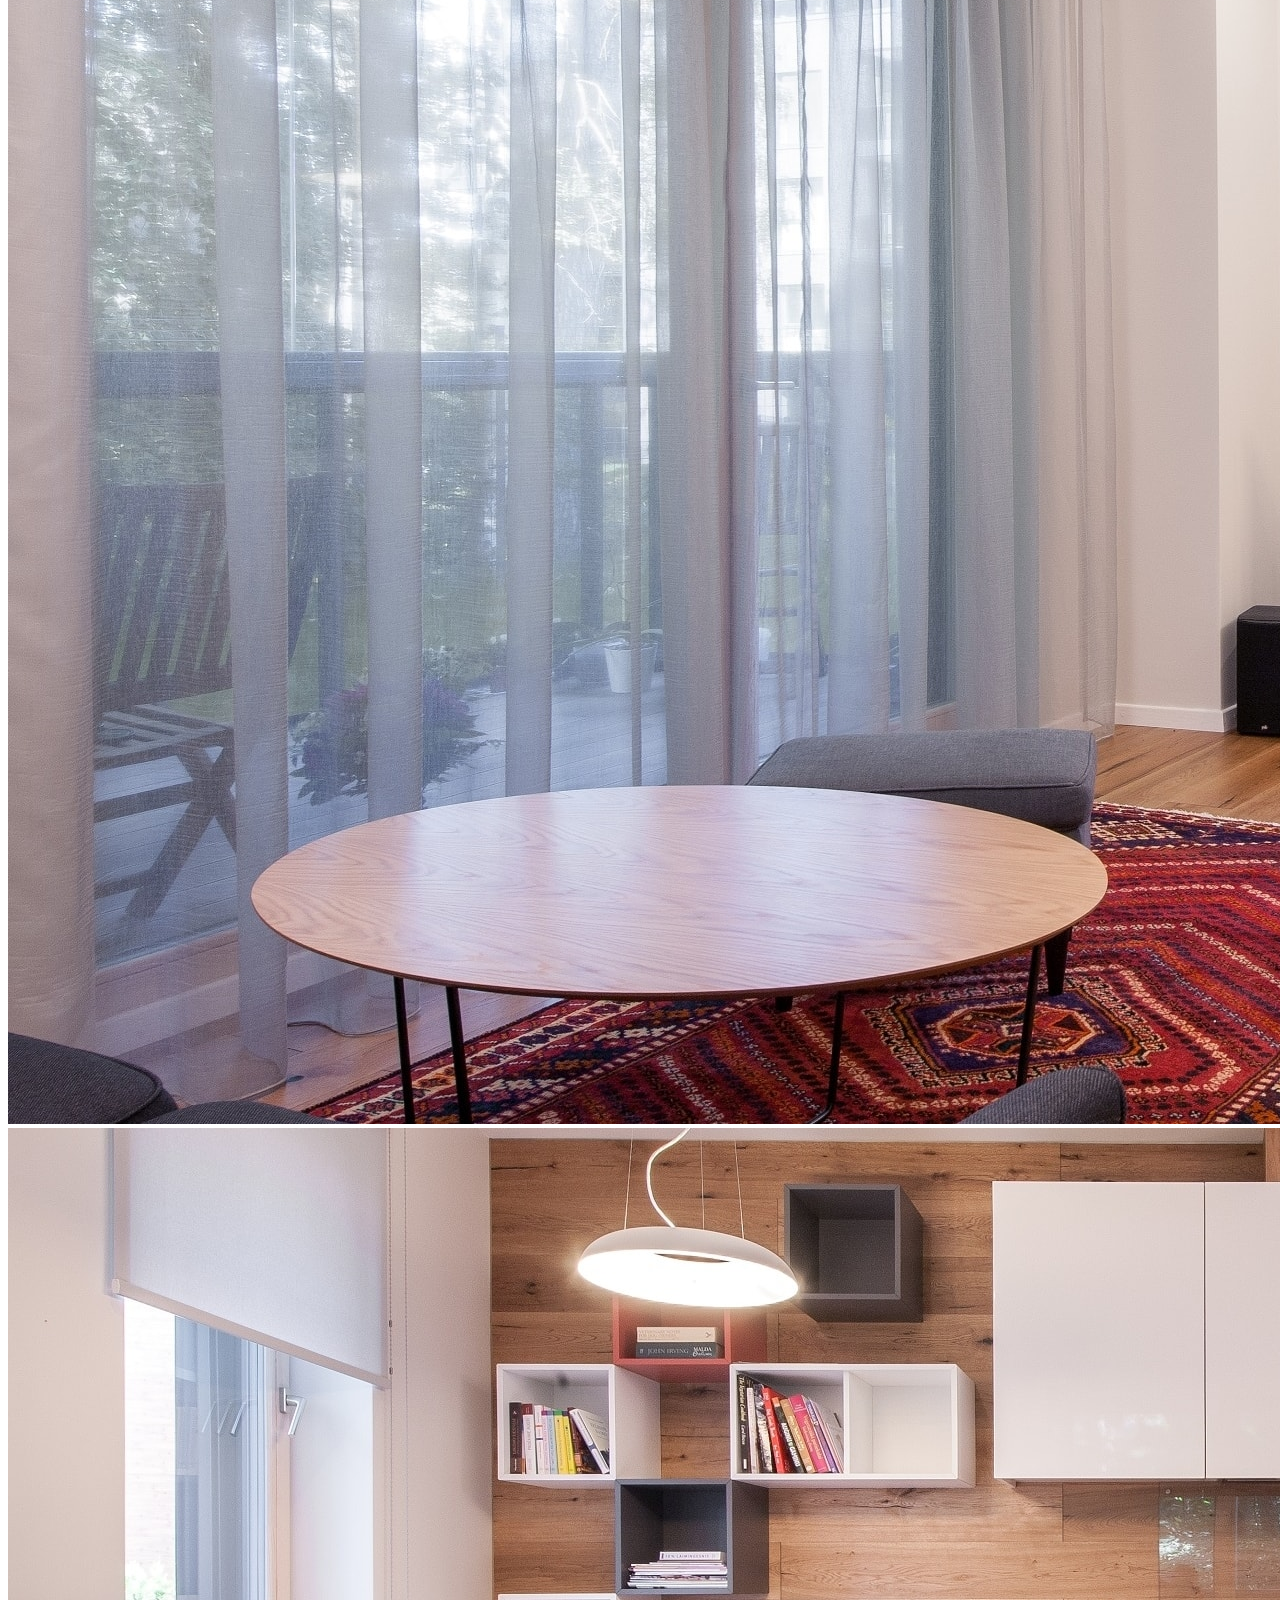
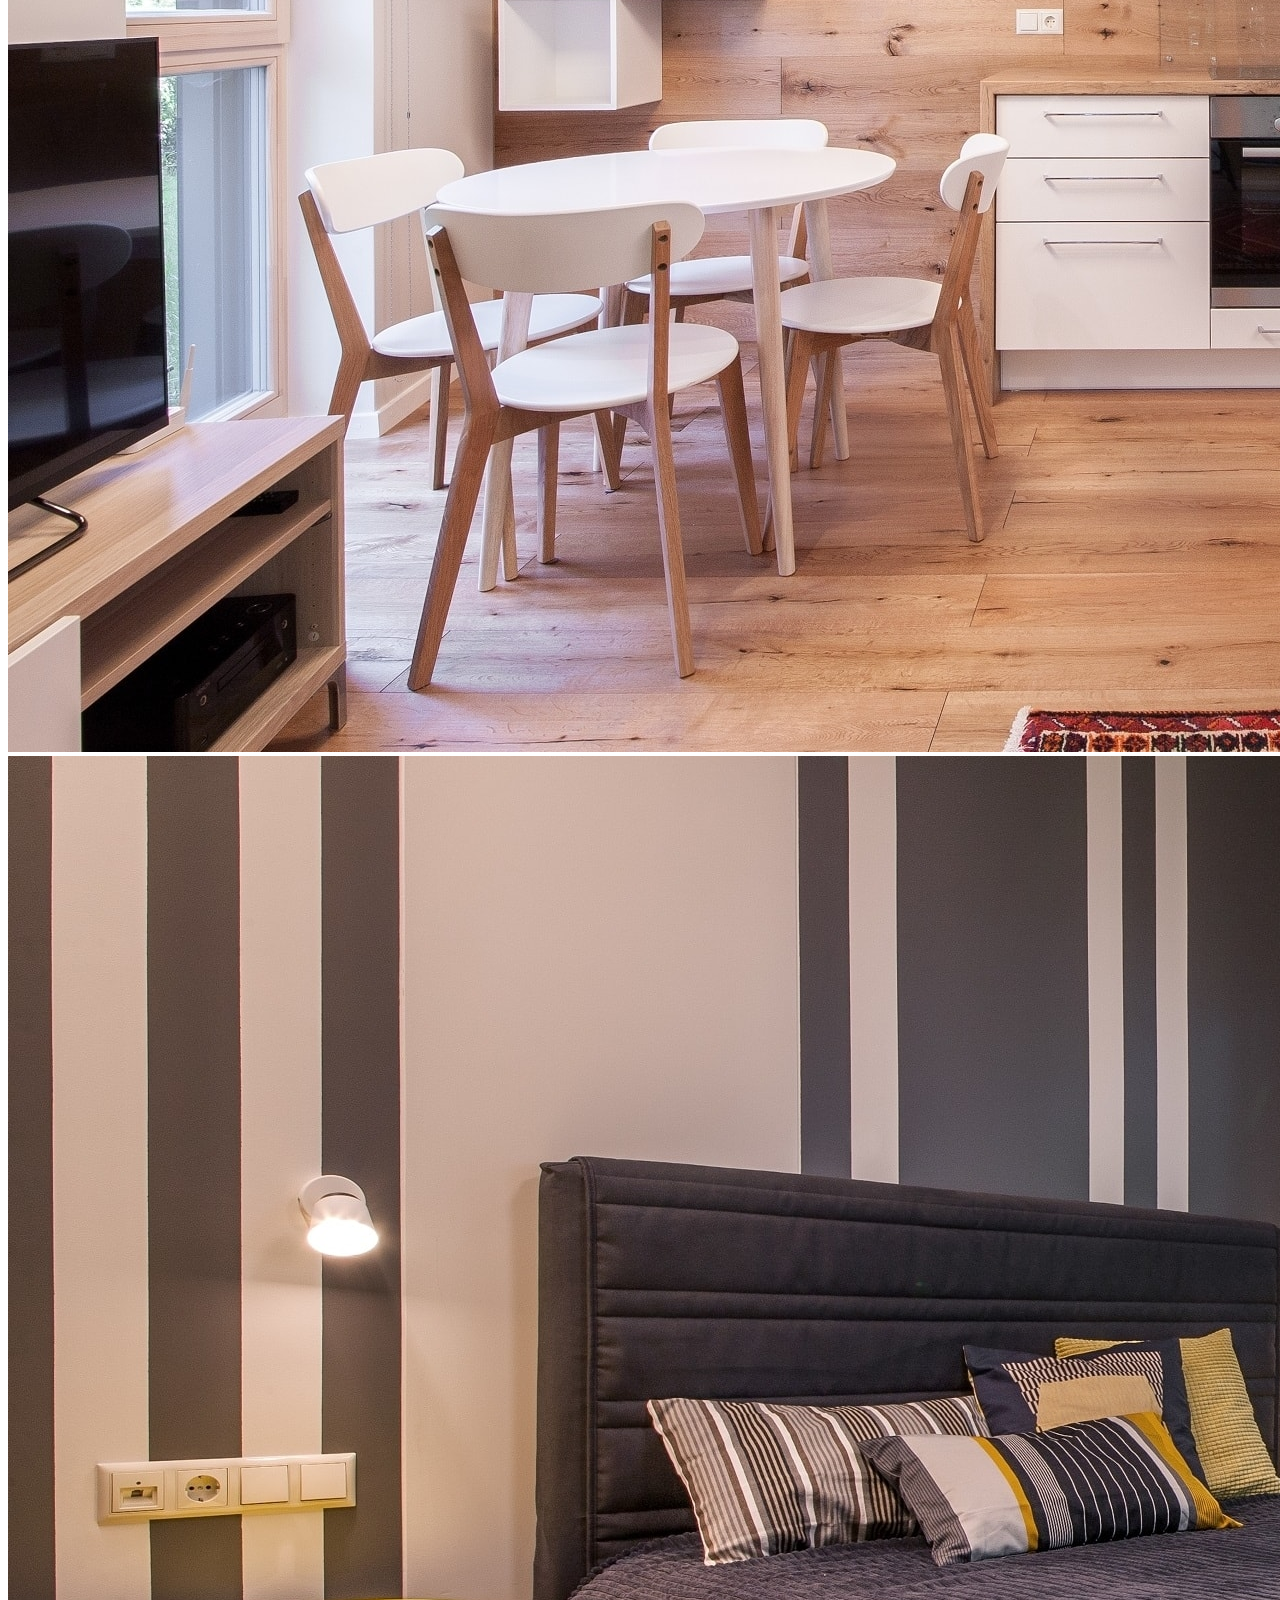
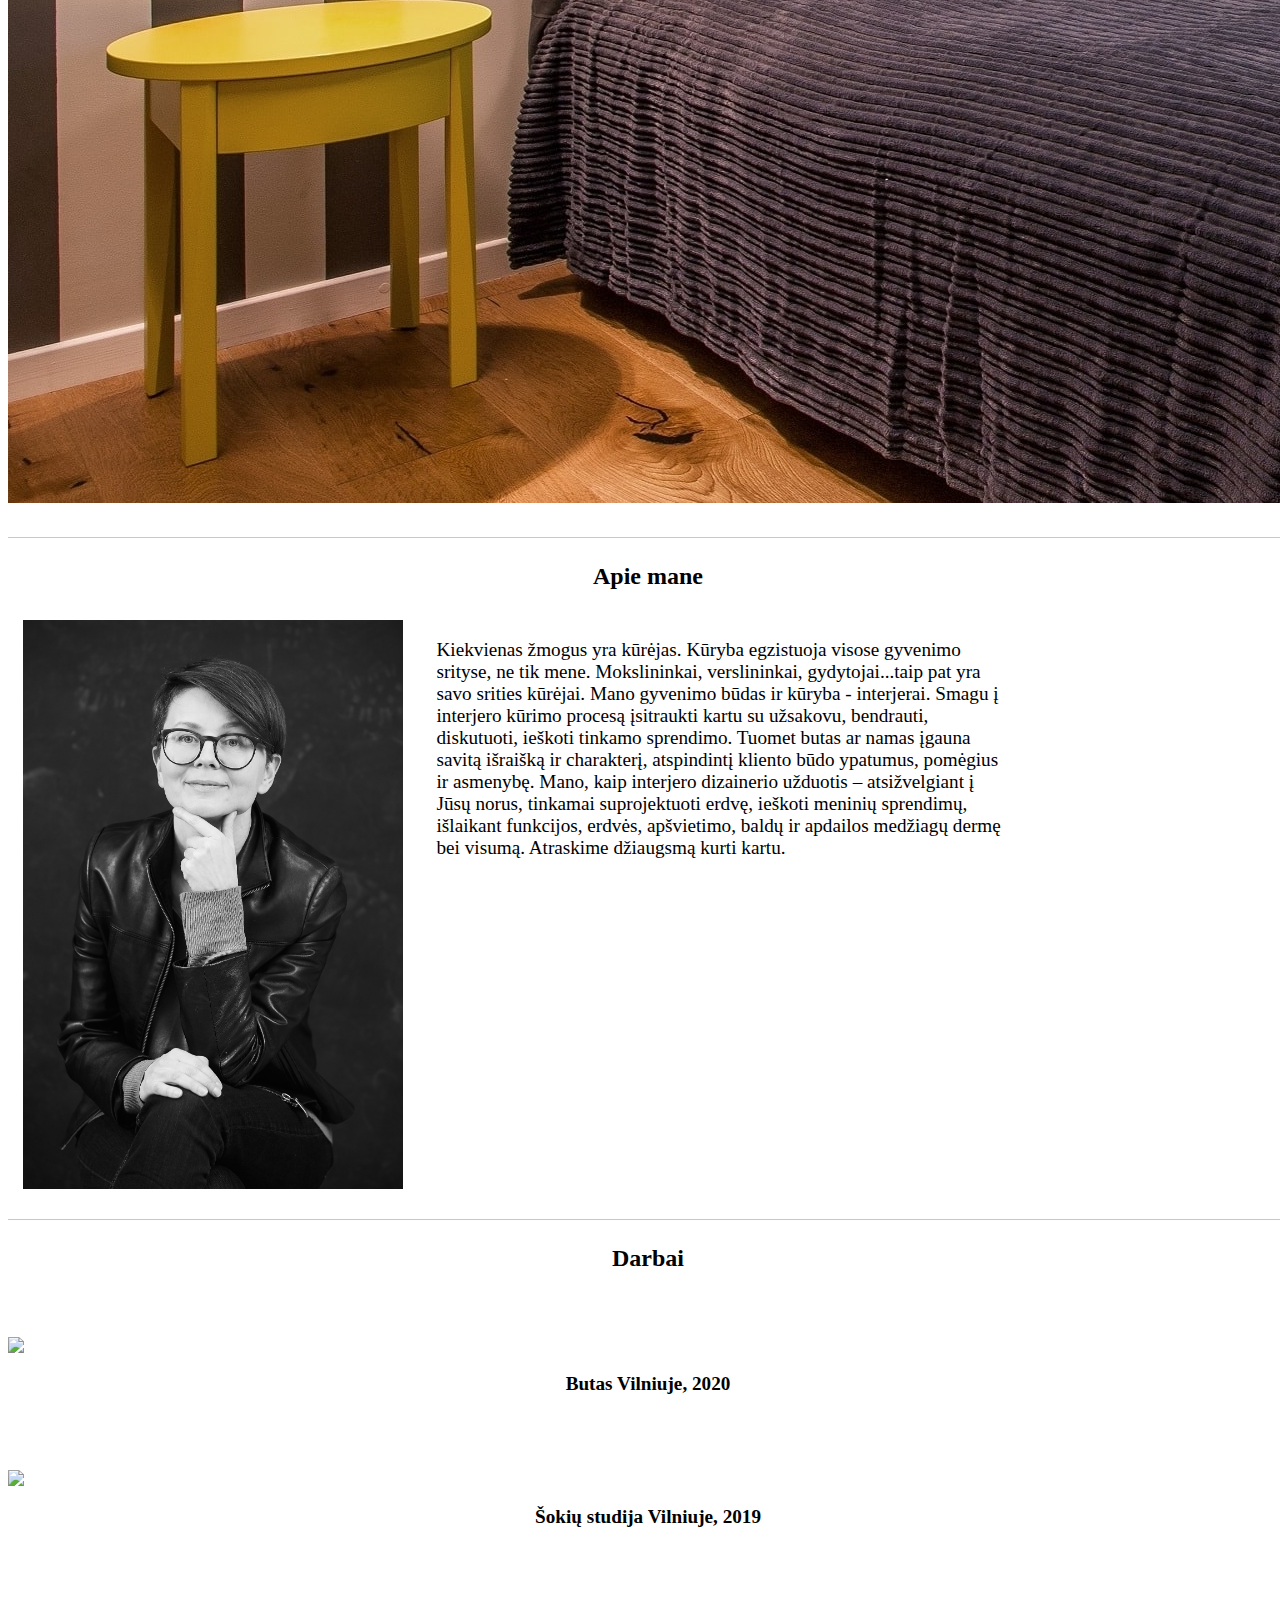
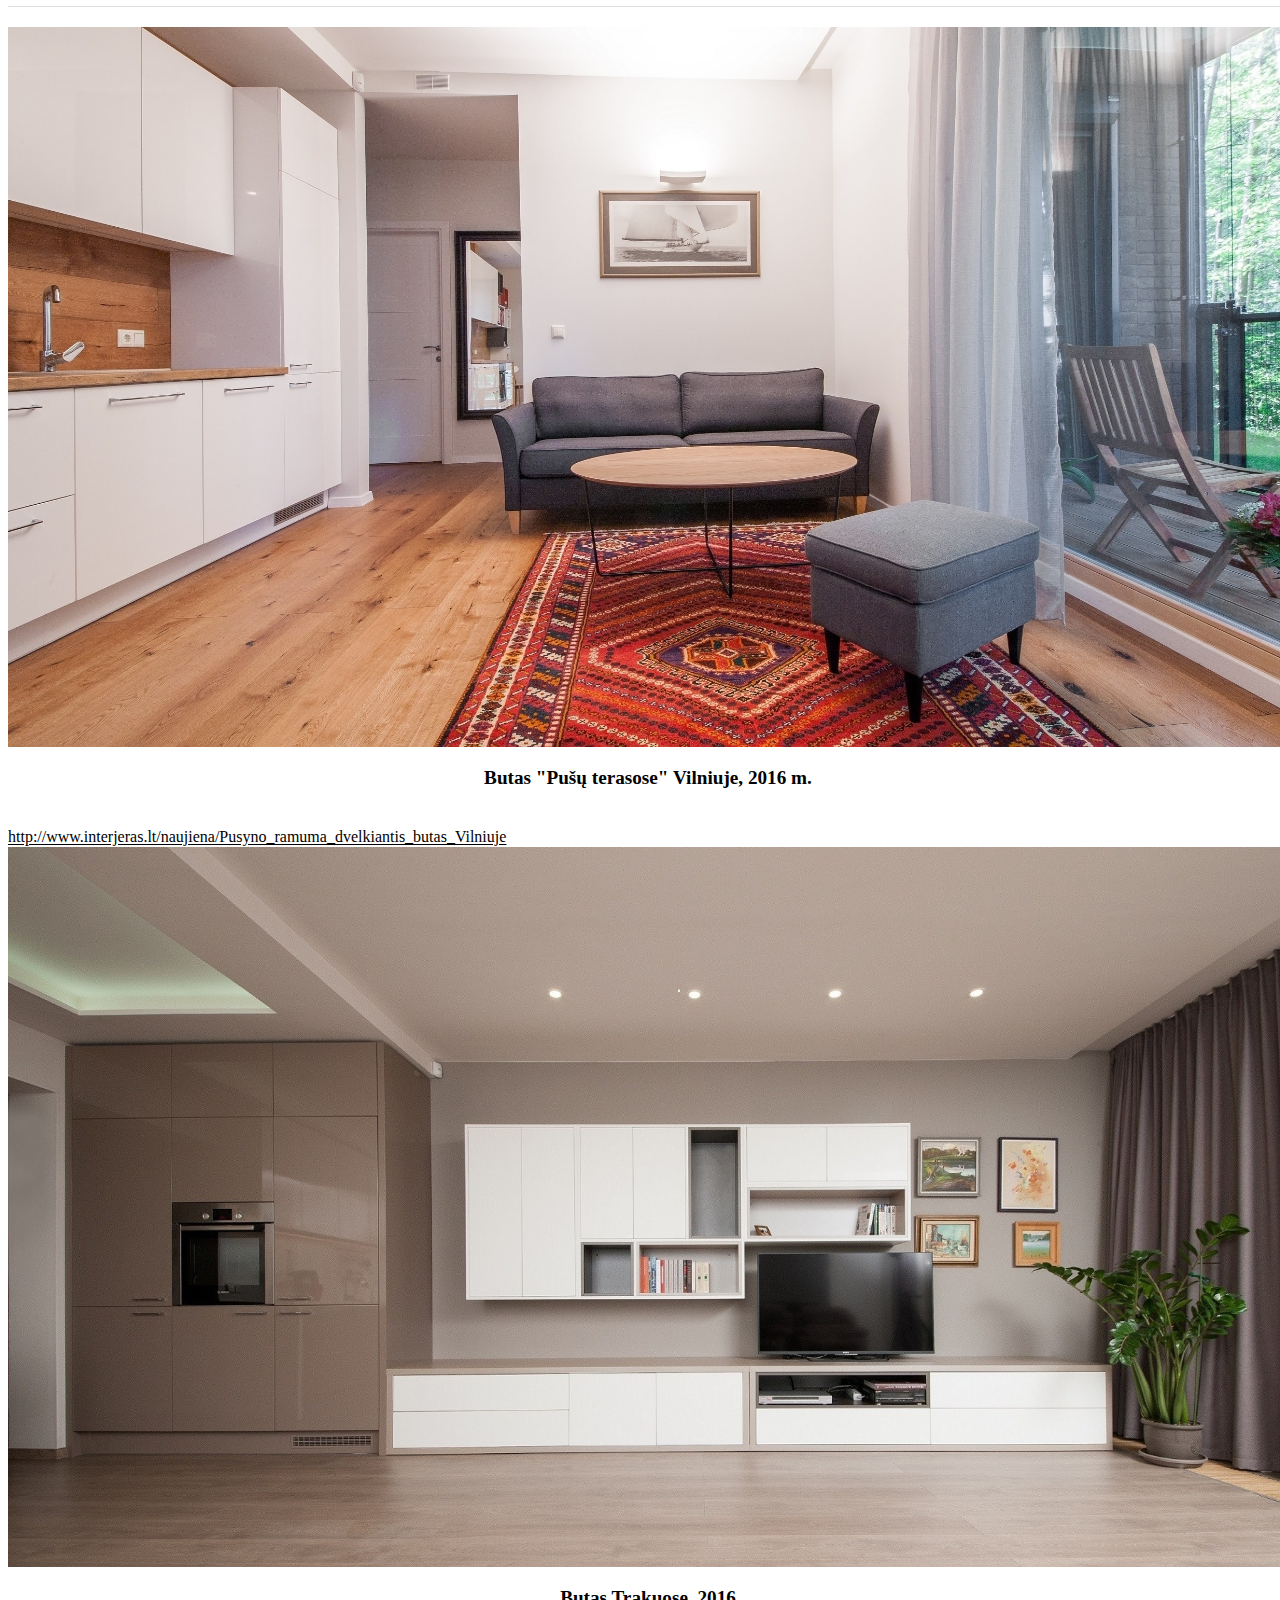
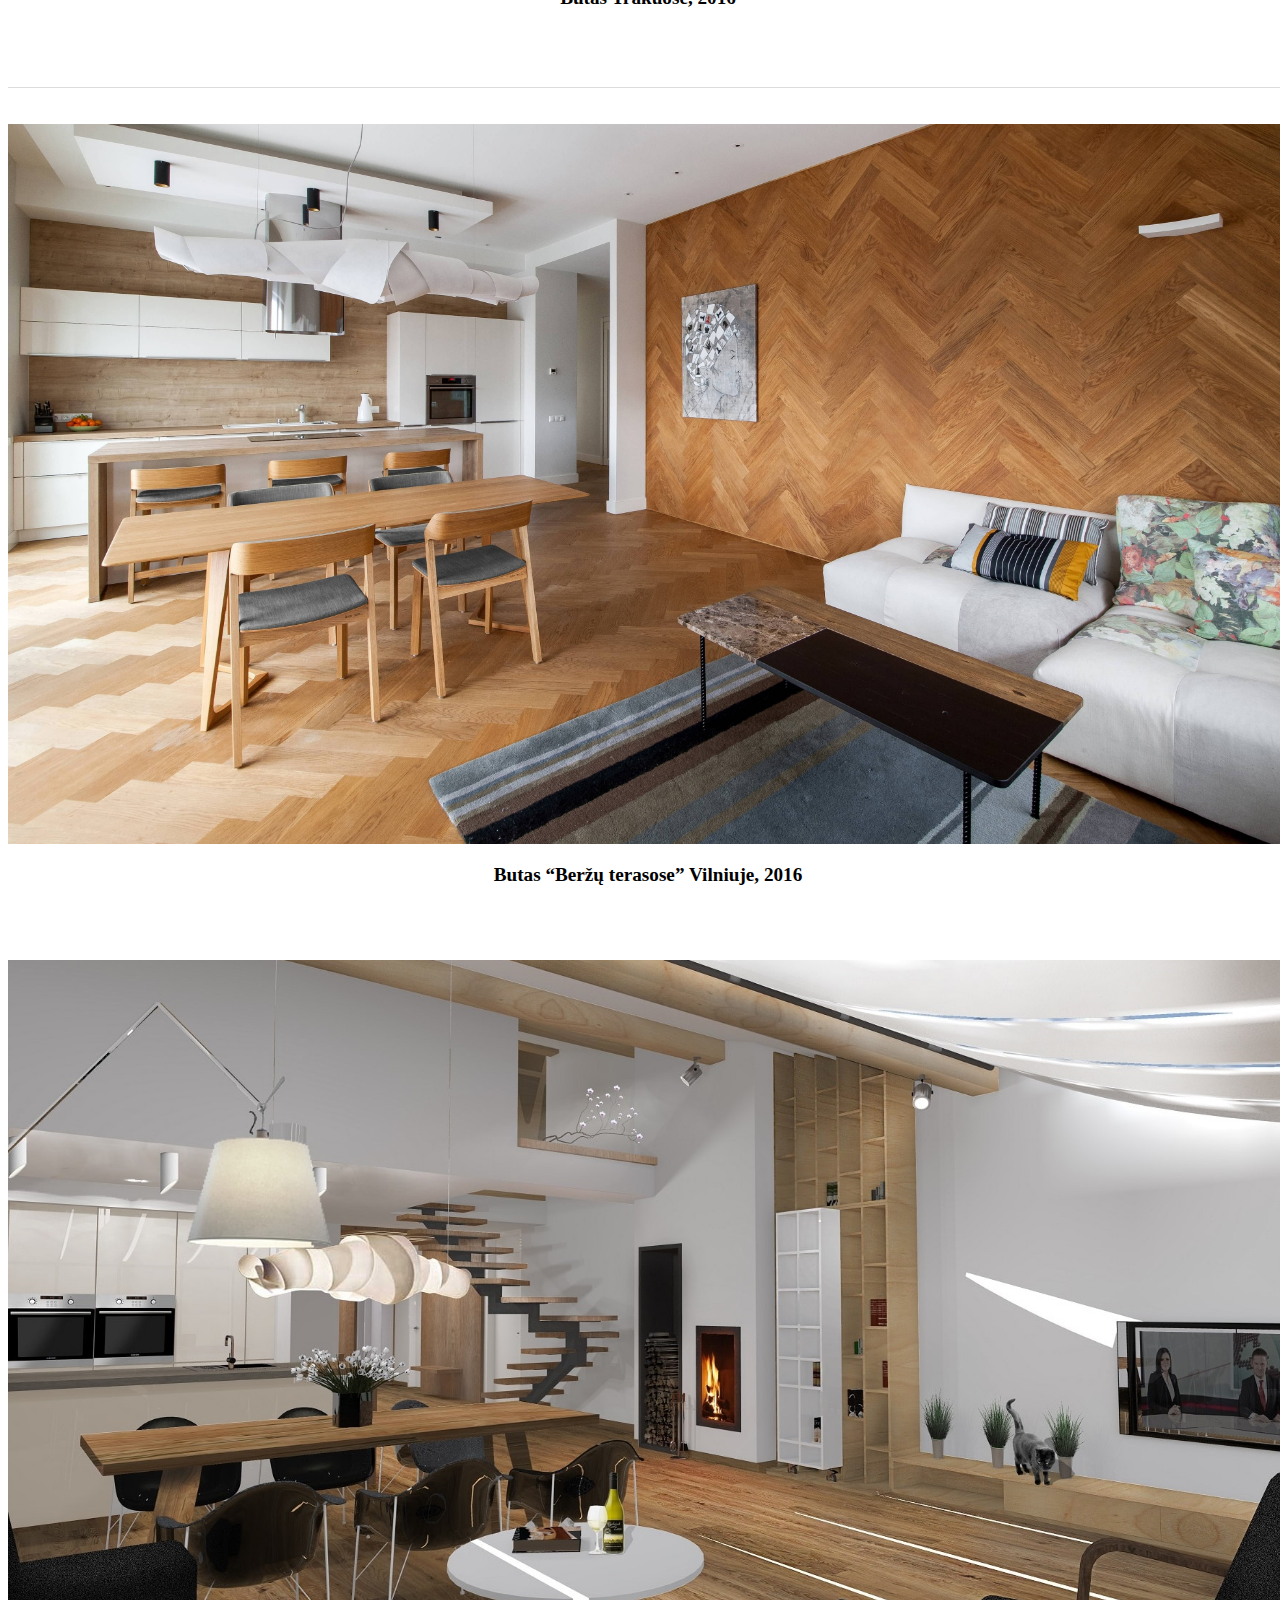
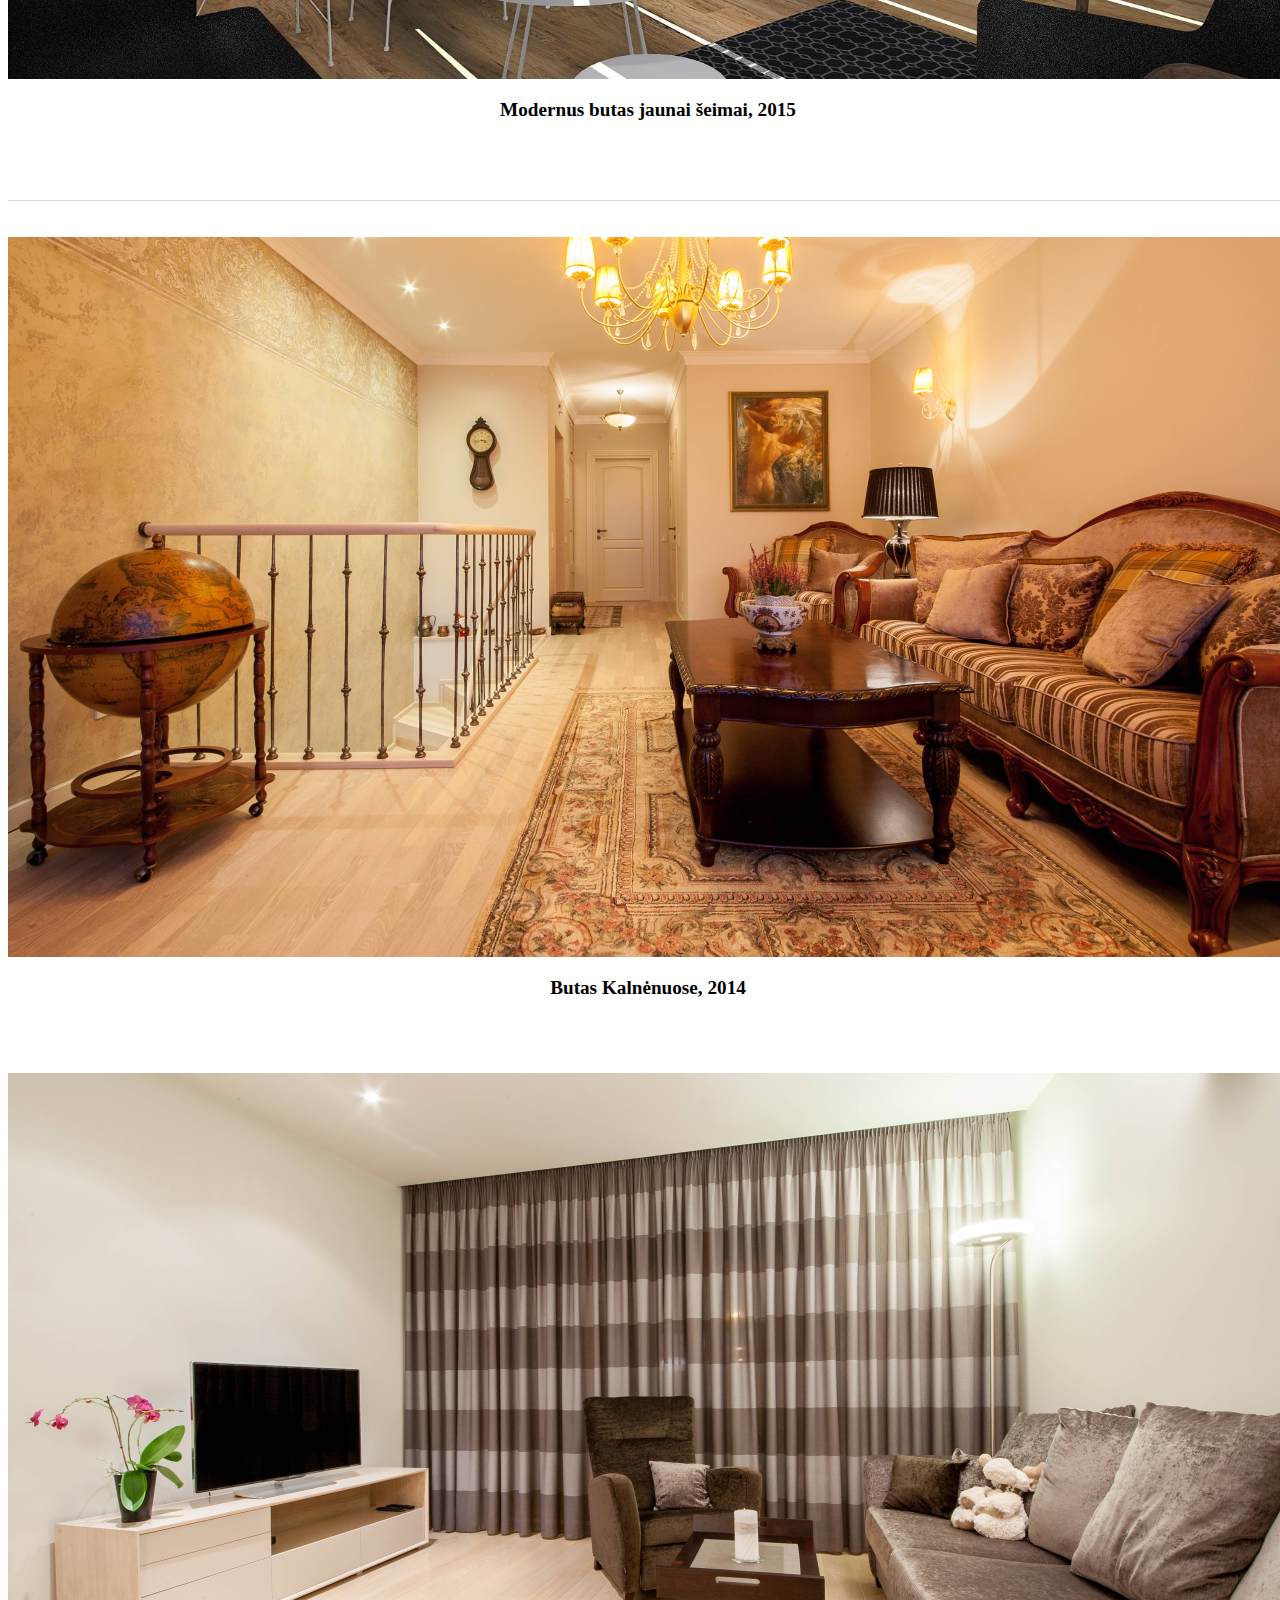
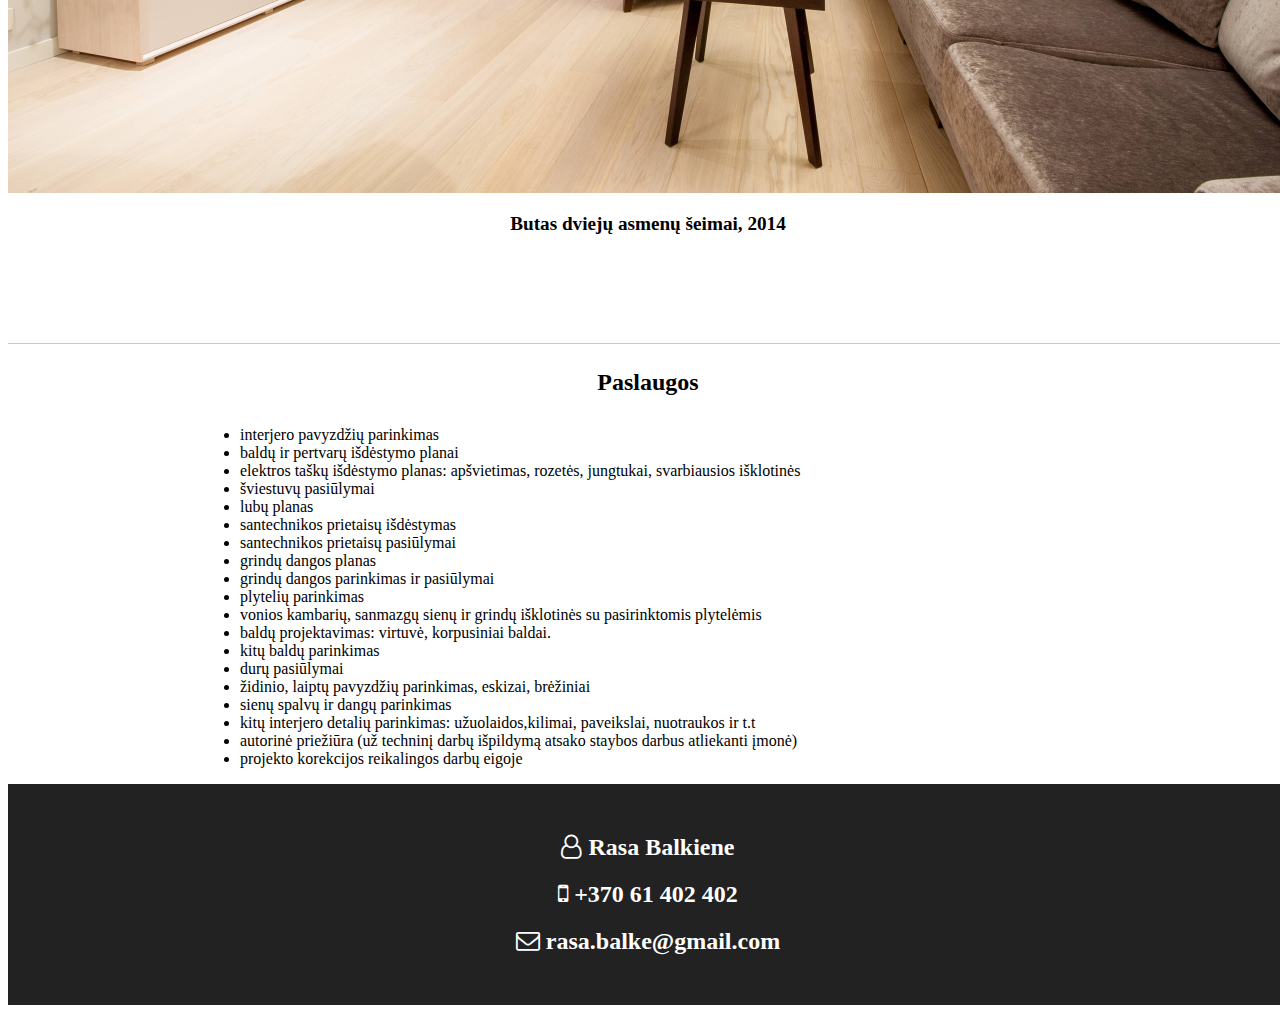
==== commit 85d983e7: "Remove php form" ====
--- a/index.html
+++ b/index.html
@@ -1,367 +1,420 @@
 <!DOCTYPE html>
 <html lang="en">
-   <head>
-      <meta charset="utf-8">
-      <meta http-equiv="X-UA-Compatible" content="IE=edge">
-      <meta name="viewport" content="width=device-width, initial-scale=1">
-      <title>Rasa Balkiene</title>
-      <link href="css/bootstrap.css" rel="stylesheet">
-      <link href="css/custom.css" rel="stylesheet">
-      <link href="css/ekko-lightbox.css" rel="stylesheet">
-      <link rel="icon" type="image/gif" href="images/iconcrop.png" />
-   </head>
-   <body data-target=".navbar">
-      <nav class="navbar navbar-inverse navbar-fixed-top">
-         <div class="container">
-            <div class="navbar-header">
-               <button type="button" class="navbar-toggle" data-toggle="collapse" data-target="#myNavbar">
-               <span class="sr-only">Toggle navigation</span>
-               <span class="icon-bar"></span>
-               <span class="icon-bar"></span>
-               <span class="icon-bar"></span>
-               </button>
-               <a class="navbar-brand" href="">Rasa Balkienė</a>
-            </div>
-            <div class="collapse navbar-collapse" id="myNavbar">
-               <ul class="nav navbar-nav navbar-right">
-                  <li><a href="#aboutMeLink">Apie mane</a></li>
-                  <li><a href="#worksLink">Darbai</a></li>
-                  <li><a href="#servicesLink">Paslaugos</a></li>
-                  <li><a href="#contactLink">Kontaktai</a></li>
-               </ul>
-            </div>
-         </div>
-      </nav>
-      <div id="myCarousel" class="carousel slide" data-ride="carousel" data-interval="3000">
-         <!-- Indicators -->
-         <ol class="carousel-indicators">
-            <li data-target="#myCarousel" data-slide-to="0" class="active"></li>
-            <li data-target="#myCarousel" data-slide-to="1"></li>
-            <li data-target="#myCarousel" data-slide-to="2"></li>
-            <li data-target="#myCarousel" data-slide-to="3"></li>
-         </ol>
-         <!-- Wrapper for slides -->
-         <div class="carousel-inner" role="listbox">
-            <div class="item active">
-               <img src="images/carousel/1crop.jpg" class= "carouselImage" alt="">
-            </div>
-            <div class="item">
-               <img src="images/carousel/2crop.jpg" class= "carouselImage" alt="">
-            </div>
-            <div class="item">
-               <img src="images/carousel/3crop.jpg" class= "carouselImage" alt="">
-            </div>
-            <div class="item">
-               <img src="images/carousel/4crop.jpg" class= "carouselImage" alt="">
-            </div>
-         </div>
-         <!-- Left and right controls -->
-         <a class="left carousel-control" href="#myCarousel" role="button" data-slide="prev">
-         <span class="glyphicon glyphicon-chevron-left" aria-hidden="true"></span>
-         <span class="sr-only">Previous</span>
-         </a>
-         <a class="right carousel-control" href="#myCarousel" role="button" data-slide="next">
-         <span class="glyphicon glyphicon-chevron-right" aria-hidden="true"></span>
-         <span class="sr-only">Next</span>
-         </a>
-      </div>
-      <a class="anchor" id="aboutMeLink"></a>
-      <h1 class="sectionName" id="aboutMe"> Apie mane</h1>
-      <div class="container">
-         <div class="aboutMe">
-           <img src="images/rasa.jpg" class=" rasaImage">
-            <p class="rasaText"> Kiekvienas žmogus yra kūrėjas. Kūryba egzistuoja visose gyvenimo srityse, ne tik mene.
-               Mokslininkai, verslininkai, gydytojai...taip pat yra savo srities kūrėjai. Mano gyvenimo būdas
-               ir kūryba - interjerai. Smagu į interjero kūrimo procesą įsitraukti kartu su užsakovu,
-               bendrauti, diskutuoti, ieškoti tinkamo sprendimo. Tuomet butas ar namas įgauna savitą
-               išraišką ir charakterį, atspindintį kliento būdo ypatumus, pomėgius ir asmenybę. Mano, kaip
-               interjero dizainerio užduotis – atsižvelgiant į Jūsų norus, tinkamai suprojektuoti erdvę,
-               ieškoti meninių sprendimų, išlaikant funkcijos, erdvės, apšvietimo, baldų ir apdailos
-               medžiagų dermę bei visumą. Atraskime džiaugsmą kurti kartu.
-            </p>
-         </div>
-      </div>
-      <div class="container">
-         <a class="anchor" id="worksLink"></a>
-         <div class="works">
-            <h1 class="sectionName" id="works">Darbai</h1>
-            <div class = "projectRow">
-               <div id="project1" class="col-md-6">
-                  <a href="images/1/11.jpg" data-toggle="lightbox" data-gallery="1">
-                     <div class="hovereffect projectDiv">
+<head>
+    <meta charset="utf-8">
+    <meta http-equiv="X-UA-Compatible" content="IE=edge">
+    <meta name="viewport" content="width=device-width, initial-scale=1">
+    <title>Rasa Balkiene</title>
+    <link href="css/bootstrap.css" rel="stylesheet">
+    <link href="css/custom.css" rel="stylesheet">
+    <link href="css/ekko-lightbox.css" rel="stylesheet">
+    <link href="https://cdnjs.cloudflare.com/ajax/libs/font-awesome/4.7.0/css/font-awesome.min.css" rel="stylesheet">
+    <link rel="icon" type="image/gif" href="images/iconcrop.png"/>
+</head>
+<body data-target=".navbar">
+<nav class="navbar navbar-inverse navbar-fixed-top">
+    <div class="container">
+        <div class="navbar-header">
+            <button type="button" class="navbar-toggle" data-toggle="collapse" data-target="#myNavbar">
+                <span class="sr-only">Toggle navigation</span>
+                <span class="icon-bar"></span>
+                <span class="icon-bar"></span>
+                <span class="icon-bar"></span>
+            </button>
+            <a class="navbar-brand" href="">Rasa Balkienė</a>
+        </div>
+        <div class="collapse navbar-collapse" id="myNavbar">
+            <ul class="nav navbar-nav navbar-right">
+                <li><a href="#aboutMeLink">Apie mane</a></li>
+                <li><a href="#worksLink">Darbai</a></li>
+                <li><a href="#servicesLink">Paslaugos</a></li>
+                <li><a href="#contactLink">Kontaktai</a></li>
+            </ul>
+        </div>
+    </div>
+</nav>
+<div id="myCarousel" class="carousel slide" data-ride="carousel" data-interval="3000">
+    <!-- Indicators -->
+    <ol class="carousel-indicators">
+        <li data-target="#myCarousel" data-slide-to="0" class="active"></li>
+        <li data-target="#myCarousel" data-slide-to="1"></li>
+        <li data-target="#myCarousel" data-slide-to="2"></li>
+        <li data-target="#myCarousel" data-slide-to="3"></li>
+    </ol>
+    <!-- Wrapper for slides -->
+    <div class="carousel-inner" role="listbox">
+        <div class="item active">
+            <img src="images/carousel/1crop.jpg" class="carouselImage" alt="">
+        </div>
+        <div class="item">
+            <img src="images/carousel/2crop.jpg" class="carouselImage" alt="">
+        </div>
+        <div class="item">
+            <img src="images/carousel/3crop.jpg" class="carouselImage" alt="">
+        </div>
+        <div class="item">
+            <img src="images/carousel/4crop.jpg" class="carouselImage" alt="">
+        </div>
+    </div>
+    <!-- Left and right controls -->
+    <a class="left carousel-control" href="#myCarousel" role="button" data-slide="prev">
+        <span class="glyphicon glyphicon-chevron-left" aria-hidden="true"></span>
+        <span class="sr-only">Previous</span>
+    </a>
+    <a class="right carousel-control" href="#myCarousel" role="button" data-slide="next">
+        <span class="glyphicon glyphicon-chevron-right" aria-hidden="true"></span>
+        <span class="sr-only">Next</span>
+    </a>
+</div>
+<a class="anchor" id="aboutMeLink"></a>
+<h1 class="sectionName" id="aboutMe"> Apie mane</h1>
+<div class="container">
+    <div class="aboutMe">
+        <img src="images/rasa.jpg" class=" rasaImage">
+        <p class="rasaText"> Kiekvienas žmogus yra kūrėjas. Kūryba egzistuoja visose gyvenimo srityse, ne tik mene.
+            Mokslininkai, verslininkai, gydytojai...taip pat yra savo srities kūrėjai. Mano gyvenimo būdas
+            ir kūryba - interjerai. Smagu į interjero kūrimo procesą įsitraukti kartu su užsakovu,
+            bendrauti, diskutuoti, ieškoti tinkamo sprendimo. Tuomet butas ar namas įgauna savitą
+            išraišką ir charakterį, atspindintį kliento būdo ypatumus, pomėgius ir asmenybę. Mano, kaip
+            interjero dizainerio užduotis – atsižvelgiant į Jūsų norus, tinkamai suprojektuoti erdvę,
+            ieškoti meninių sprendimų, išlaikant funkcijos, erdvės, apšvietimo, baldų ir apdailos
+            medžiagų dermę bei visumą. Atraskime džiaugsmą kurti kartu.
+        </p>
+    </div>
+</div>
+<div class="container">
+    <a class="anchor" id="worksLink"></a>
+    <div class="works">
+        <h1 class="sectionName" id="works">Darbai</h1>
+        <div class="projectRow">
+            <div id="project6" class="col-md-6">
+                <a href="images/8/thumb.jpg" data-toggle="lightbox" data-gallery="9">
+                    <div class="hovereffect projectDiv">
+                        <img src="images/8/thumb.jpg" class="img-fluid worksThumbnail">
+                        <div class="overlay">
+                            <h2>Butas Vilniuje, 2020</h2>
+                            <h2>Bendras plotas 52m²</h2>
+                            <h2>Foto: Timofej Nenarokov </h2>
+                        </div>
+                    </div>
+                </a>
+                <!-- elements not showing, use data-remote -->
+                <div data-toggle="lightbox" data-gallery="9"
+                     data-remote="images/8/1.jpg"
+                     data-title="Hidden item 1"></div>
+                <div data-toggle="lightbox" data-gallery="9"
+                     data-remote="images/8/5.jpg"
+                     data-title="Hidden item 2"></div>
+                <div data-toggle="lightbox" data-gallery="9"
+                     data-remote="images/8/3.jpg"
+                     data-title="Hidden item 3"></div>
+                <div data-toggle="lightbox" data-gallery="9"
+                     data-remote="images/8/4.jpg"
+                     data-title="Hidden item 4"></div>
+                <div data-toggle="lightbox" data-gallery="9"
+                     data-remote="images/8/6.jpg"
+                     data-title="Hidden item 7"></div>
+                <div data-toggle="lightbox" data-gallery="9"
+                     data-remote="images/8/7.jpg"
+                     data-title="Hidden item 7"></div>
+                <h2 class="projectTitle">Butas Vilniuje, 2020 </h2>
+                <p class="rasaText">
+                </p>
+            </div>
+
+            <div id="project6" class="col-md-6">
+                <a href="images/7/thumb.jpg" data-toggle="lightbox" data-gallery="10">
+                    <div class="hovereffect projectDiv">
+                        <img src="images/7/thumb.jpg" class="img-fluid worksThumbnail">
+                        <div class="overlay">
+                            <h2>Šokių studija Vilniuje, 2019</h2>
+                            <h2>Bendras plotas 618m²</h2>
+                            <h2>Foto: Norbert Tukaj </h2>
+                        </div>
+                    </div>
+                </a>
+                <div data-toggle="lightbox" data-gallery="10"
+                     data-remote="images/7/5.jpg"
+                     data-title="Hidden item 1"></div>
+                <div data-toggle="lightbox" data-gallery="10"
+                     data-remote="images/7/2.jpg"
+                     data-title="Hidden item 2"></div>
+                <div data-toggle="lightbox" data-gallery="10"
+                     data-remote="images/7/3.jpg"
+                     data-title="Hidden item 3"></div>
+                <div data-toggle="lightbox" data-gallery="10"
+                     data-remote="images/7/4.jpg"
+                     data-title="Hidden item 4"></div>
+                <div data-toggle="lightbox" data-gallery="10"
+                     data-remote="images/7/6.jpg"
+                     data-title="Hidden item 7"></div>
+                <div data-toggle="lightbox" data-gallery="10"
+                     data-remote="images/7/7.jpg"
+                     data-title="Hidden item 8"></div>
+                <div data-toggle="lightbox" data-gallery="10"
+                     data-remote="images/7/8.jpg"
+                     data-title="Hidden item 9"></div>
+                <h2 class="projectTitle">Šokių studija Vilniuje, 2019</h2>
+                <p class="rasaText">
+                </p>
+            </div>
+        </div>
+
+        <div class="projectRow">
+            <div id="project1" class="col-md-6">
+                <a href="images/1/11.jpg" data-toggle="lightbox" data-gallery="1">
+                    <div class="hovereffect projectDiv">
                         <img src="images/1/11thumbnail.jpg" class="img-fluid worksThumbnail">
                         <div class="overlay">
-                           <h2> Butas „Pušų terasose“ Vilniuje, 2016 </h2>
-                          <h2> bendras plotas 46 m ²  </h2>
-                          <h2>foto: Dainius Stankus</h2>
-                        </div>
-                     </div>
-                  </a>
-                  <!-- elements not showing, use data-remote -->
-                  <div data-toggle="lightbox" data-gallery="1" data-remote="images/1/12.jpg" data-title="Hidden item 1"></div>
-                  <div data-toggle="lightbox" data-gallery="1" data-remote="images/1/13.jpg" data-title="Hidden item 2"></div>
-                  <div data-toggle="lightbox" data-gallery="1" data-remote="images/1/14.jpg" data-title="Hidden item 3"></div>
-                  <div data-toggle="lightbox" data-gallery="1" data-remote="images/1/15.jpg" data-title="Hidden item 4"></div>
-                  <div data-toggle="lightbox" data-gallery="1" data-remote="images/1/16.jpg" data-title="Hidden item 5"></div>
-                  <div data-toggle="lightbox" data-gallery="1" data-remote="images/1/17.jpg" data-title="Hidden item 6"></div>
-                  <div data-toggle="lightbox" data-gallery="1" data-remote="images/1/18.jpg" data-title="Hidden item 7"></div>
-                  <div data-toggle="lightbox" data-gallery="1" data-remote="images/1/19.jpg" data-title="Hidden item 8"></div>
-                  <div data-toggle="lightbox" data-gallery="1" data-remote="images/1/110.jpg" data-title="Hidden item 9"></div>
-                  <div data-toggle="lightbox" data-gallery="1" data-remote="images/1/111.jpg" data-title="Hidden item 10"></div>
-                  <div data-toggle="lightbox" data-gallery="1" data-remote="images/1/112.jpg" data-title="Hidden item 11"></div>
-                  <h2 class="projectTitle">Butas "Pušų terasose" Vilniuje, 2016 m. </h2>
-                  <a href = "http://www.interjeras.lt/naujiena/Pusyno_ramuma_dvelkiantis_butas_Vilniuje" id = "linkas">http://www.interjeras.lt/naujiena/Pusyno_ramuma_dvelkiantis_butas_Vilniuje</a>
-                  <p class="rasaText"> 
-                  </p>
-               </div>
-               <div id="project2" class="col-md-6">
-                  <a href=images/2/1.jpg data-toggle="lightbox" data-gallery="2">
-                     <div class="hovereffect projectDiv">
+                            <h2> Butas „Pušų terasose“ Vilniuje, 2016 </h2>
+                            <h2> bendras plotas 46 m ²  </h2>
+                            <h2>foto: Dainius Stankus</h2>
+                        </div>
+                    </div>
+                </a>
+                <!-- elements not showing, use data-remote -->
+                <div data-toggle="lightbox" data-gallery="1" data-remote="images/1/12.jpg"
+                     data-title="Hidden item 1"></div>
+                <div data-toggle="lightbox" data-gallery="1" data-remote="images/1/13.jpg"
+                     data-title="Hidden item 2"></div>
+                <div data-toggle="lightbox" data-gallery="1" data-remote="images/1/14.jpg"
+                     data-title="Hidden item 3"></div>
+                <div data-toggle="lightbox" data-gallery="1" data-remote="images/1/15.jpg"
+                     data-title="Hidden item 4"></div>
+                <div data-toggle="lightbox" data-gallery="1" data-remote="images/1/16.jpg"
+                     data-title="Hidden item 5"></div>
+                <div data-toggle="lightbox" data-gallery="1" data-remote="images/1/17.jpg"
+                     data-title="Hidden item 6"></div>
+                <div data-toggle="lightbox" data-gallery="1" data-remote="images/1/18.jpg"
+                     data-title="Hidden item 7"></div>
+                <div data-toggle="lightbox" data-gallery="1" data-remote="images/1/19.jpg"
+                     data-title="Hidden item 8"></div>
+                <div data-toggle="lightbox" data-gallery="1" data-remote="images/1/110.jpg"
+                     data-title="Hidden item 9"></div>
+                <div data-toggle="lightbox" data-gallery="1" data-remote="images/1/111.jpg"
+                     data-title="Hidden item 10"></div>
+                <div data-toggle="lightbox" data-gallery="1" data-remote="images/1/112.jpg"
+                     data-title="Hidden item 11"></div>
+                <h2 class="projectTitle">Butas "Pušų terasose" Vilniuje, 2016 m. </h2>
+                <a href="http://www.interjeras.lt/naujiena/Pusyno_ramuma_dvelkiantis_butas_Vilniuje" id="linkas">http://www.interjeras.lt/naujiena/Pusyno_ramuma_dvelkiantis_butas_Vilniuje</a>
+                <p class="rasaText">
+                </p>
+            </div>
+            <div id="project2" class="col-md-6">
+                <a href=images/2/1.jpg data-toggle="lightbox" data-gallery="2">
+                    <div class="hovereffect projectDiv">
                         <img src="images/2/1thumbnail.jpg" class="img-fluid worksThumbnail" alt="aaa">
                         <div class="overlay">
-                        <h2> Butas Trakuose, 2016 </h2>
-                           <h2> bendras plotas 78m²  </h2>
-<h2>foto: Dainius Stankus</h2>
-                        </div>
-                     </div>
-                  </a>
-                  <!-- elements not showing, use data-remote -->
-                  <div data-toggle="lightbox" data-gallery="2" data-remote="images/2/2.jpg" data-title="Hidden item 2"></div>
-                  <div data-toggle="lightbox" data-gallery="2" data-remote="images/2/3.jpg" data-title="Hidden item 3"></div>
-                  <div data-toggle="lightbox" data-gallery="2" data-remote="images/2/4.jpg" data-title="Hidden item 4"></div>
-                  <div data-toggle="lightbox" data-gallery="2" data-remote="images/2/5.jpg" data-title="Hidden item 5"></div>
-                  <div data-toggle="lightbox" data-gallery="2" data-remote="images/2/6.jpg" data-title="Hidden item 6"></div>
-                  <div data-toggle="lightbox" data-gallery="2" data-remote="images/2/7.jpg" data-title="Hidden item 7"></div>
-                  <div data-toggle="lightbox" data-gallery="2" data-remote="images/2/8.jpg" data-title="Hidden item 8"></div>
-                  <div data-toggle="lightbox" data-gallery="2" data-remote="images/2/9.jpg" data-title="Hidden item 9"></div>
-                  <div data-toggle="lightbox" data-gallery="2" data-remote="images/2/10.jpg" data-title="Hidden item 10"></div>
-                  <h2 class="projectTitle"> Butas Trakuose, 2016 </h2>
-                  <p class="rasaText">
-                  </p>
-               </div>
-            </div>
-            <div class = "projectRow">
-                            <div id="project6" class="col-md-6">
-                  <a href= "images/6_butas_berzu/butas Berzu terasose_1.jpg" data-toggle="lightbox" data-gallery="6">
-                     <div class="hovereffect projectDiv">
+                            <h2> Butas Trakuose, 2016 </h2>
+                            <h2> bendras plotas 78m²  </h2>
+                            <h2>foto: Dainius Stankus</h2>
+                        </div>
+                    </div>
+                </a>
+                <!-- elements not showing, use data-remote -->
+                <div data-toggle="lightbox" data-gallery="2" data-remote="images/2/2.jpg"
+                     data-title="Hidden item 2"></div>
+                <div data-toggle="lightbox" data-gallery="2" data-remote="images/2/3.jpg"
+                     data-title="Hidden item 3"></div>
+                <div data-toggle="lightbox" data-gallery="2" data-remote="images/2/4.jpg"
+                     data-title="Hidden item 4"></div>
+                <div data-toggle="lightbox" data-gallery="2" data-remote="images/2/5.jpg"
+                     data-title="Hidden item 5"></div>
+                <div data-toggle="lightbox" data-gallery="2" data-remote="images/2/6.jpg"
+                     data-title="Hidden item 6"></div>
+                <div data-toggle="lightbox" data-gallery="2" data-remote="images/2/7.jpg"
+                     data-title="Hidden item 7"></div>
+                <div data-toggle="lightbox" data-gallery="2" data-remote="images/2/8.jpg"
+                     data-title="Hidden item 8"></div>
+                <div data-toggle="lightbox" data-gallery="2" data-remote="images/2/9.jpg"
+                     data-title="Hidden item 9"></div>
+                <div data-toggle="lightbox" data-gallery="2" data-remote="images/2/10.jpg"
+                     data-title="Hidden item 10"></div>
+                <h2 class="projectTitle"> Butas Trakuose, 2016 </h2>
+                <p class="rasaText">
+                </p>
+            </div>
+        </div>
+        <div class="projectRow">
+            <div id="project6" class="col-md-6">
+                <a href="images/6_butas_berzu/butas Berzu terasose_1.jpg" data-toggle="lightbox" data-gallery="6">
+                    <div class="hovereffect projectDiv">
                         <img src="images/6_butas_berzu/thumbnail.jpg" class="img-fluid worksThumbnail">
                         <div class="overlay">
-                           <h2> Butas “Beržų terasose” Vilniuje, 2016</h2>
-<h2> bendras plotas 105m²</h2>  
-<h2> foto: Dainius Stankus</h2>
-                        </div>
-                     </div>
-                  </a>
-                  <!-- elements not showing, use data-remote -->
-                  <div data-toggle="lightbox" data-gallery="6" data-remote="images/6_butas_berzu/butas Berzu terasose_2.jpg" data-title="Hidden item 2"></div>
-                  <div data-toggle="lightbox" data-gallery="6" data-remote="images/6_butas_berzu/butas Berzu terasose_3.jpg" data-title="Hidden item 3"></div>
-                  <div data-toggle="lightbox" data-gallery="6" data-remote="images/6_butas_berzu/butas Berzu terasose_4.jpg" data-title="Hidden item 4"></div>
-                  <div data-toggle="lightbox" data-gallery="6" data-remote="images/6_butas_berzu/butas Berzu terasose_5.jpg" data-title="Hidden item 5"></div>
-                  <div data-toggle="lightbox" data-gallery="6" data-remote="images/6_butas_berzu/butas Berzu terasose_6.jpg" data-title="Hidden item 6"></div>
-                  <div data-toggle="lightbox" data-gallery="6" data-remote="images/6_butas_berzu/butas Berzu terasose_7.jpg" data-title="Hidden item 7"></div>
-                  <div data-toggle="lightbox" data-gallery="6" data-remote="images/6_butas_berzu/butas Berzu terasose_8.jpg" data-title="Hidden item 8"></div>
-                  <div data-toggle="lightbox" data-gallery="6" data-remote="images/6_butas_berzu/butas Berzu terasose_9.jpg" data-title="Hidden item 9"></div>
-                  <h2 class="projectTitle">Butas “Beržų terasose” Vilniuje, 2016 </h2>
-                  <p class="rasaText">
-                  </p>
-               </div>
-            
-               <div id="project3" class="col-md-6">
-                  <a href=images/3/1.jpg data-toggle="lightbox" data-gallery="3">
-                     <div class="hovereffect projectDiv">
+                            <h2> Butas “Beržų terasose” Vilniuje, 2016</h2>
+                            <h2> bendras plotas 105m²</h2>
+
+                            <h2> foto: Dainius Stankus</h2>
+                        </div>
+                    </div>
+                </a>
+                <!-- elements not showing, use data-remote -->
+                <div data-toggle="lightbox" data-gallery="6"
+                     data-remote="images/6_butas_berzu/butas Berzu terasose_2.jpg" data-title="Hidden item 2"></div>
+                <div data-toggle="lightbox" data-gallery="6"
+                     data-remote="images/6_butas_berzu/butas Berzu terasose_3.jpg" data-title="Hidden item 3"></div>
+                <div data-toggle="lightbox" data-gallery="6"
+                     data-remote="images/6_butas_berzu/butas Berzu terasose_4.jpg" data-title="Hidden item 4"></div>
+                <div data-toggle="lightbox" data-gallery="6"
+                     data-remote="images/6_butas_berzu/butas Berzu terasose_5.jpg" data-title="Hidden item 5"></div>
+                <div data-toggle="lightbox" data-gallery="6"
+                     data-remote="images/6_butas_berzu/butas Berzu terasose_6.jpg" data-title="Hidden item 6"></div>
+                <div data-toggle="lightbox" data-gallery="6"
+                     data-remote="images/6_butas_berzu/butas Berzu terasose_7.jpg" data-title="Hidden item 7"></div>
+                <div data-toggle="lightbox" data-gallery="6"
+                     data-remote="images/6_butas_berzu/butas Berzu terasose_8.jpg" data-title="Hidden item 8"></div>
+                <div data-toggle="lightbox" data-gallery="6"
+                     data-remote="images/6_butas_berzu/butas Berzu terasose_9.jpg" data-title="Hidden item 9"></div>
+                <h2 class="projectTitle">Butas “Beržų terasose” Vilniuje, 2016 </h2>
+                <p class="rasaText">
+                </p>
+            </div>
+            <div id="project3" class="col-md-6">
+                <a href=images/3/1.jpg data-toggle="lightbox" data-gallery="3">
+                    <div class="hovereffect projectDiv">
                         <img src="images/3/1thumbnail.jpg" class="img-fluid worksThumbnail">
                         <div class="overlay">
-                           <h2> Modernus butas jaunai šeimai, 2015</h2>
-<h2>bendras plotas 168m² </h2> 
-<h2>vizualizacija</h2>
-                        </div>
-                     </div>
-                  </a>
-                  <!-- elements not showing, use data-remote -->
-                  <div data-toggle="lightbox" data-gallery="3" data-remote="images/3/2.jpg" data-title="Hidden item 2"></div>
-                  <div data-toggle="lightbox" data-gallery="3" data-remote="images/3/3.jpg" data-title="Hidden item 3"></div>
-                  <div data-toggle="lightbox" data-gallery="3" data-remote="images/3/4.jpg" data-title="Hidden item 4"></div>
-                  <div data-toggle="lightbox" data-gallery="3" data-remote="images/3/5.jpg" data-title="Hidden item 5"></div>
-                  <div data-toggle="lightbox" data-gallery="3" data-remote="images/3/6.jpg" data-title="Hidden item 6"></div>
-                  <div data-toggle="lightbox" data-gallery="3" data-remote="images/3/7.jpg" data-title="Hidden item 7"></div>
-                  <div data-toggle="lightbox" data-gallery="3" data-remote="images/3/8.jpg" data-title="Hidden item 8"></div>
-                  <h2 class="projectTitle">Modernus butas jaunai šeimai, 2015 </h2>
-                  <p class="rasaText">
-                  </p>
-               </div>
-               
-               
-               
-            </div>
-            
-                   <div class = "projectRow">
-                    <div id="project4" class="col-md-6">
-                  <a href= "images/4_butas_kalnenuose/butas_kalnenuose_1.jpg" data-toggle="lightbox" data-gallery="4">
-                     <div class="hovereffect projectDiv">
+                            <h2> Modernus butas jaunai šeimai, 2015</h2>
+                            <h2>bendras plotas 168m² </h2>
+
+                            <h2>vizualizacija</h2>
+                        </div>
+                    </div>
+                </a>
+                <!-- elements not showing, use data-remote -->
+                <div data-toggle="lightbox" data-gallery="3" data-remote="images/3/2.jpg"
+                     data-title="Hidden item 2"></div>
+                <div data-toggle="lightbox" data-gallery="3" data-remote="images/3/3.jpg"
+                     data-title="Hidden item 3"></div>
+                <div data-toggle="lightbox" data-gallery="3" data-remote="images/3/4.jpg"
+                     data-title="Hidden item 4"></div>
+                <div data-toggle="lightbox" data-gallery="3" data-remote="images/3/5.jpg"
+                     data-title="Hidden item 5"></div>
+                <div data-toggle="lightbox" data-gallery="3" data-remote="images/3/6.jpg"
+                     data-title="Hidden item 6"></div>
+                <div data-toggle="lightbox" data-gallery="3" data-remote="images/3/7.jpg"
+                     data-title="Hidden item 7"></div>
+                <div data-toggle="lightbox" data-gallery="3" data-remote="images/3/8.jpg"
+                     data-title="Hidden item 8"></div>
+                <h2 class="projectTitle">Modernus butas jaunai šeimai, 2015 </h2>
+                <p class="rasaText">
+                </p>
+            </div>
+        </div>
+        <div class="projectRow">
+            <div id="project4" class="col-md-6">
+                <a href="images/4_butas_kalnenuose/butas_kalnenuose_1.jpg" data-toggle="lightbox" data-gallery="4">
+                    <div class="hovereffect projectDiv">
                         <img src="images/4_butas_kalnenuose/thumbnail.jpg" class="img-fluid worksThumbnail">
                         <div class="overlay">
-                           <h2> Butas Kalnėnuose, 2014</h2>
- <h2>bendras plotas 80m²  </h2>
- <h2>foto: Dainius Stankus</h2>
-                        </div>
-                     </div>
-                  </a>
-                  <!-- elements not showing, use data-remote -->
-                  <div data-toggle="lightbox" data-gallery="4" data-remote="images/4_butas_kalnenuose/butas_kalnenuose_2.jpg" data-title="Hidden item 2"></div>
-                  <div data-toggle="lightbox" data-gallery="4" data-remote="images/4_butas_kalnenuose/butas_kalnenuose_3.jpg" data-title="Hidden item 3"></div`
-                  <div data-toggle="lightbox" data-gallery="4" data-remote="images/4_butas_kalnenuose/butas_kalnenuose_4.jpg" data-title="Hidden item 4"></div>
-                  <div data-toggle="lightbox" data-gallery="4" data-remote="images/4_butas_kalnenuose/butas_kalnenuose_5.jpg" data-title="Hidden item 5"></div>
-                  <div data-toggle="lightbox" data-gallery="4" data-remote="images/4_butas_kalnenuose/butas_kalnenuose_6.jpg" data-title="Hidden item 6"></div>
-                  <div data-toggle="lightbox" data-gallery="4" data-remote="images/4_butas_kalnenuose/butas_kalnenuose_7.jpg" data-title="Hidden item 7"></div>
-                  <div data-toggle="lightbox" data-gallery="4" data-remote="images/4_butas_kalnenuose/butas_kalnenuose_8.jpg" data-title="Hidden item 8"></div>
-                  <h2 class="projectTitle">Butas Kalnėnuose, 2014 </h2>
-                  <p class="rasaText">
-                  </p>
-               </div>
-               <div id="project5" class="col-md-6">
-                  <a href= "images/5_butas_2_asmenu/butas 2ju asmenu seimai5.jpg" data-toggle="lightbox" data-gallery="5">
-                     <div class="hovereffect projectDiv">
+                            <h2> Butas Kalnėnuose, 2014</h2>
+                            <h2>bendras plotas 80m²  </h2>
+                            <h2>foto: Dainius Stankus</h2>
+                        </div>
+                    </div>
+                </a>
+                <!-- elements not showing, use data-remote -->
+                <div data-toggle="lightbox" data-gallery="4"
+                     data-remote="images/4_butas_kalnenuose/butas_kalnenuose_2.jpg" data-title="Hidden item 2"></div>
+                <div data-toggle="lightbox" data-gallery="4"
+                     data-remote="images/4_butas_kalnenuose/butas_kalnenuose_3.jpg" data-title="Hidden item 3">
+                </div`
+                <div data-toggle="lightbox" data-gallery="4"
+                     data-remote="images/4_butas_kalnenuose/butas_kalnenuose_4.jpg" data-title="Hidden item 4"></div>
+                <div data-toggle="lightbox" data-gallery="4"
+                     data-remote="images/4_butas_kalnenuose/butas_kalnenuose_5.jpg" data-title="Hidden item 5"></div>
+                <div data-toggle="lightbox" data-gallery="4"
+                     data-remote="images/4_butas_kalnenuose/butas_kalnenuose_6.jpg" data-title="Hidden item 6"></div>
+                <div data-toggle="lightbox" data-gallery="4"
+                     data-remote="images/4_butas_kalnenuose/butas_kalnenuose_7.jpg" data-title="Hidden item 7"></div>
+                <div data-toggle="lightbox" data-gallery="4"
+                     data-remote="images/4_butas_kalnenuose/butas_kalnenuose_8.jpg" data-title="Hidden item 8"></div>
+                <h2 class="projectTitle">Butas Kalnėnuose, 2014 </h2>
+                <p class="rasaText">
+                </p>
+            </div>
+            <div id="project5" class="col-md-6">
+                <a href="images/5_butas_2_asmenu/butas 2ju asmenu seimai5.jpg" data-toggle="lightbox" data-gallery="5">
+                    <div class="hovereffect projectDiv">
                         <img src="images/5_butas_2_asmenu/thumbnail.jpg" class="img-fluid worksThumbnail">
                         <div class="overlay">
-                           <h2> Butas dviejų asmenų šeimai, 2014</h2>
-<h2>bendras plotas 78m²  </h2>
-<h2>foto: Dainius Stankus </h2>
-                        </div>
-                     </div>
-                  </a>
-                  <!-- elements not showing, use data-remote -->
-                  <div data-toggle="lightbox" data-gallery="5" data-remote="images/5_butas_2_asmenu/butas 2ju asmenu seimai1.jpg" data-title="Hidden item 1"></div>
-                  <div data-toggle="lightbox" data-gallery="5" data-remote="images/5_butas_2_asmenu/butas 2ju asmenu seimai2.jpg" data-title="Hidden item 2"></div>
-                  <div data-toggle="lightbox" data-gallery="5" data-remote="images/5_butas_2_asmenu/butas 2ju asmenu seimai3.jpg" data-title="Hidden item 3"></div>
-                  <div data-toggle="lightbox" data-gallery="5" data-remote="images/5_butas_2_asmenu/butas 2ju asmenu seimai4.jpg" data-title="Hidden item 4"></div>
-                  <div data-toggle="lightbox" data-gallery="5" data-remote="images/5_butas_2_asmenu/butas 2ju asmenu seimai6.jpg" data-title="Hidden item 6"></div>
-                  <div data-toggle="lightbox" data-gallery="5" data-remote="images/5_butas_2_asmenu/butas 2ju asmenu seimai7.jpg" data-title="Hidden item 7"></div>
-                  <h2 class="projectTitle">Butas dviejų asmenų šeimai, 2014 </h2>
-                  <p class="rasaText">
-                  </p>
-               </div>
-               
+                            <h2> Butas dviejų asmenų šeimai, 2014</h2>
+                            <h2>bendras plotas 78m²  </h2>
+                            <h2>foto: Dainius Stankus </h2>
+                        </div>
+                    </div>
+                </a>
+                <!-- elements not showing, use data-remote -->
+                <div data-toggle="lightbox" data-gallery="5"
+                     data-remote="images/5_butas_2_asmenu/butas 2ju asmenu seimai1.jpg"
+                     data-title="Hidden item 1"></div>
+                <div data-toggle="lightbox" data-gallery="5"
+                     data-remote="images/5_butas_2_asmenu/butas 2ju asmenu seimai2.jpg"
+                     data-title="Hidden item 2"></div>
+                <div data-toggle="lightbox" data-gallery="5"
+                     data-remote="images/5_butas_2_asmenu/butas 2ju asmenu seimai3.jpg"
+                     data-title="Hidden item 3"></div>
+                <div data-toggle="lightbox" data-gallery="5"
+                     data-remote="images/5_butas_2_asmenu/butas 2ju asmenu seimai4.jpg"
+                     data-title="Hidden item 4"></div>
+                <div data-toggle="lightbox" data-gallery="5"
+                     data-remote="images/5_butas_2_asmenu/butas 2ju asmenu seimai6.jpg"
+                     data-title="Hidden item 6"></div>
+                <div data-toggle="lightbox" data-gallery="5"
+                     data-remote="images/5_butas_2_asmenu/butas 2ju asmenu seimai7.jpg"
+                     data-title="Hidden item 7"></div>
+                <h2 class="projectTitle">Butas dviejų asmenų šeimai, 2014 </h2>
+                <p class="rasaText">
+                </p>
+            </div>
+        </div>
+</div>
+<div class="container">
+    <a class="anchor" id="servicesLink"></a>
+    <h1 class="sectionName" id="works">Paslaugos</h1>
+    <!------ Include the above in your HEAD tag ---------->
+    <div class="servicesList">
+        <ul>
+            <li>interjero pavyzdžių parinkimas</li>
+            <li>baldų ir pertvarų išdėstymo planai</li>
+            <li> elektros taškų išdėstymo planas: apšvietimas, rozetės, jungtukai, svarbiausios išklotinės</li>
+            <li>šviestuvų pasiūlymai</li>
+            <li>lubų planas</li>
+            <li> santechnikos prietaisų išdėstymas</li>
+            <li>santechnikos prietaisų pasiūlymai</li>
+            <li> grindų dangos planas</li>
+            <li> grindų dangos parinkimas ir pasiūlymai</li>
+            <li>plytelių parinkimas</li>
+            <li>vonios kambarių, sanmazgų sienų ir grindų išklotinės su pasirinktomis plytelėmis</li>
+            <li> baldų projektavimas: virtuvė, korpusiniai baldai.</li>
+            <li>kitų baldų parinkimas</li>
+            <li>durų pasiūlymai</li>
+            <li>židinio, laiptų pavyzdžių parinkimas, eskizai, brėžiniai</li>
+            <li>sienų spalvų ir dangų parinkimas</li>
+            <li>kitų interjero detalių parinkimas: užuolaidos,kilimai, paveikslai, nuotraukos ir t.t</li>
+            <li> autorinė priežiūra (už techninį darbų išpildymą  atsako staybos darbus atliekanti įmonė)</li>
+            <li>projekto korekcijos reikalingos darbų eigoje</li>
+        </ul>
+    </div>
+</div>
+</div>
 
-               
-            </div>
-            
-            
-         </div>
-      </div>
-      <div class= "container">
-      <a class = "anchor" id="servicesLink"></a>
-      <h1 class="sectionName" id="works">Paslaugos</h1>
-      <!------ Include the above in your HEAD tag ---------->
-      <div class="servicesList">
-        <ul>
-          <li>interjero pavyzdžių parinkimas</li>
-          <li>baldų ir pertvarų išdėstymo planai </li>
-          <li> elektros taškų išdėstymo planas: apšvietimas, rozetės, jungtukai, svarbiausios išklotinės</li>
-          <li>šviestuvų pasiūlymai </li>
-          <li>lubų planas </li>
-          <li> santechnikos prietaisų išdėstymas</li>
-          <li>santechnikos prietaisų pasiūlymai </li>
-          <li> grindų dangos planas</li>
-          <li> grindų dangos parinkimas ir pasiūlymai</li>
-          <li>plytelių parinkimas </li>
-          <li>vonios kambarių, sanmazgų sienų ir grindų išklotinės su pasirinktomis plytelėmis </li>
-          <li> baldų projektavimas: virtuvė, korpusiniai baldai.</li>
-          <li>kitų baldų parinkimas </li>
-          <li>durų pasiūlymai</li>
-          <li>židinio, laiptų pavyzdžių parinkimas, eskizai, brėžiniai</li>
-          <li>sienų spalvų ir dangų parinkimas </li>
-          <li>kitų interjero detalių parinkimas: užuolaidos,kilimai, paveikslai, nuotraukos ir t.t </li>
-          <li> autorinė priežiūra (už techninį darbų išpildymą  atsako staybos darbus atliekanti įmonė)</li>
-          <li>projekto korekcijos reikalingos darbų eigoje </li>
-          
-        </ul>
-      </div>
-      </div>
-      </div>
-      <a class="anchor" id="contactLink"></a>
-      <section id="contact" style="">
-         <div class="container">
-            <div class="row">
-               <div class="about_our_company" style="margin-bottom: 20px;">
-                  <h1 style="color:#fff;">Susisiekite su manimi</h1>
-               </div>
-            </div>
-            <div class="row">
-               <div class="col-md-8">
-                  <form name="sentMessage" id="contactForm" novalidate="" method = "post" action="form_process.php">
-                     <div class="row">
-                        <div class="col-md-6">
-                           <div class="form-group">
-                              <input type="text" name="name" class="form-control" placeholder="Jūsų vardas *" id="name" required="" data-validation-required-message="Please enter your name.">
-                              <p class="help-block text-danger"></p>
-                           </div>
-                           <div class="form-group">
-                              <input type="email" name = "email" class="form-control" placeholder="Jūsų Email *" id="email" required="" data-validation-required-message="Please enter your email address.">
-                              <p class="help-block text-danger"></p>
-                           </div>
-                           <div class="form-group">
-                              <input type="tel" name = "phone" class="form-control" placeholder="Jūsų telefono numeris *" id="phone" required="" data-validation-required-message="Please enter your phone number.">
-                              <p class="help-block text-danger"></p>
-                           </div>
-                        </div>
-                        <div class="col-md-6">
-                           <div class="form-group">
-                              <textarea class="form-control" name = "message" placeholder="Jūsų žinutė *" id="message" required="" data-validation-required-message="Please enter a message."></textarea>
-                              <p class="help-block text-danger"></p>
-                           </div>
-                        </div>
-                        <div class="clearfix"></div>
-                        <div class="col-lg-12 text-center">
-                           <div id="success"></div>
-                           <button type="submit" class="btn btn-xl get button" onSubmit="">Išsiųsti</button>
-                        </div>
-                     </div>
-                  </form>
-               </div>
-               <div class="col-md-4">
-                  <p style="color:#fff;">
-                     <strong><i class="fa fa-map-marker"></i> Rasa Balkiene</strong><br>
-                  </p>
-                  <p style="color:#fff;"><strong><i class="fa fa-phone"></i>Telefono numeris</strong><br>
-                     +370 61 402 402
-                  </p>
-                  <p style="color:#fff;">
-                     <strong><i class="fa fa-envelope"></i>  Email Address</strong><br>
-                     rasa.balke@gmail.com
-                  </p>
-                  <p></p>
-               </div>
-            </div>
-         </div>
-      </section>
-      <footer>
-
-      </footer>
-      <script src="https://ajax.googleapis.com/ajax/libs/jquery/1.11.3/jquery.min.js"></script>
-      <script src="js/bootstrap.min.js"></script>
-      <script src="js/custom.js"></script>
-      <script src="js/ekko-lightbox.js"></script>
-      <script>
-        $(function() {
-            $(".button").click(function() {
-            var data = {
-                name: $("#name").val(),
-                phone: $("#phone").val(),
-                email: $("#email").val(),
-                message: $("#message").val()
-            };
-            $.ajax({
-                type: "POST",
-                url: "form_process.php",
-                data: data,
-                success: function(){
-                  alert("Žinutė išsiųsta. Atsakysime jums kuo greičiau :)");
-                }
-            });
-                return false;
-            });
-        });
-      </script>
-
-   </body>
+<a class="anchor" id="contactLink"></a>
+<section id="contact" style="">
+    <div class="container">
+        <div class="row">
+            <div class="about_our_company" style="margin-bottom: 20px;">
+                <h2 style="color:#fff;"> <span class="fa fa-user-o p-2 border-right"></span> Rasa Balkiene </h2>
+                <h2 style="color:#fff;"> <span class="fa fa-mobile p-2"></span> +370 61 402 402</h2>
+                <h2 style="color:#fff"> <span class="fa fa-envelope-o p-2"></span> rasa.balke@gmail.com </h2>
+            </div>
+        </div>
+    </div>
+</section>
+<script src="https://stackpath.bootstrapcdn.com/bootstrap/4.0.0/js/bootstrap.bundle.min.js"></script>
+<script src="https://ajax.googleapis.com/ajax/libs/jquery/1.11.3/jquery.min.js"></script>
+<script src="js/bootstrap.min.js"></script>
+<script src="js/custom.js"></script>
+<script src="js/ekko-lightbox.js"></script>
+</body>
 </html>--- a/css/custom.css
+++ b/css/custom.css
@@ -189,7 +189,6 @@
 }
 section#contact {
     background-color: #222222;
-    background-image: url("../images/1/11.jpg");
     background-position: center;
     background-repeat: no-repeat;
 }
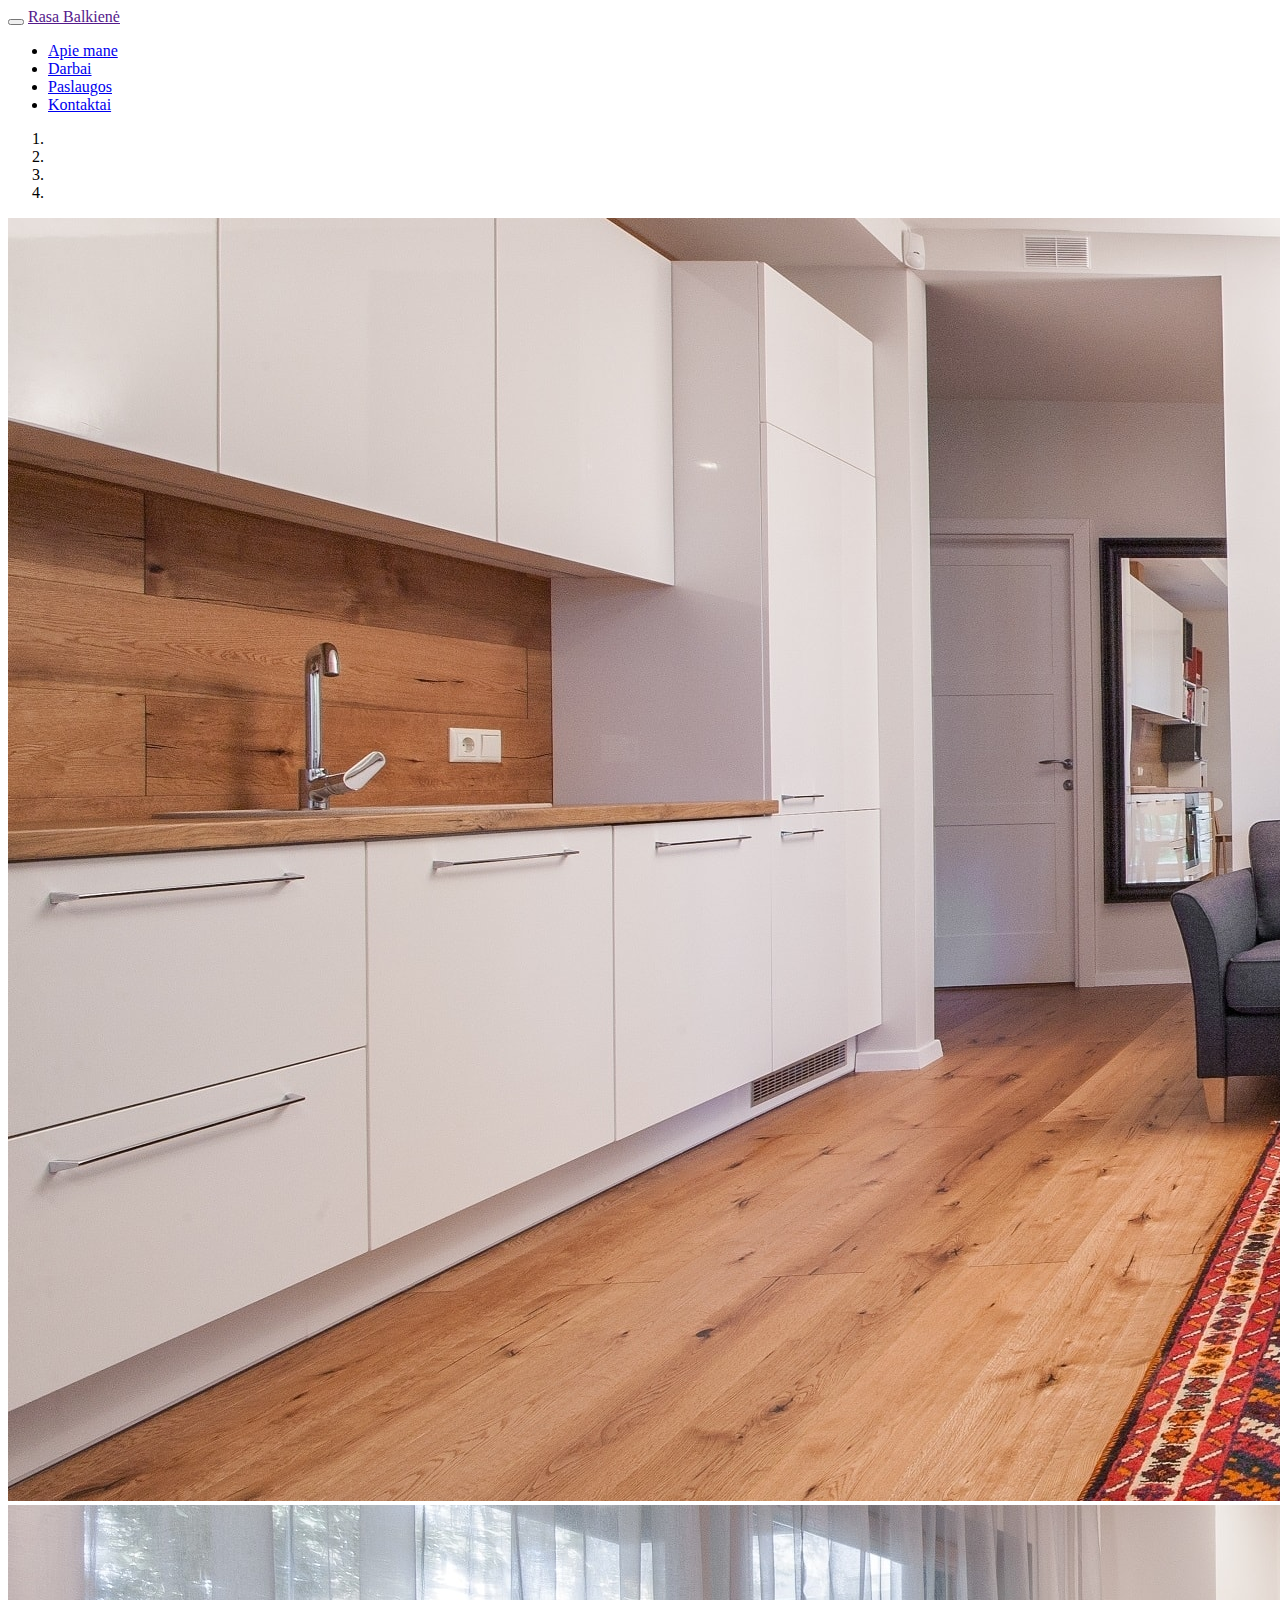
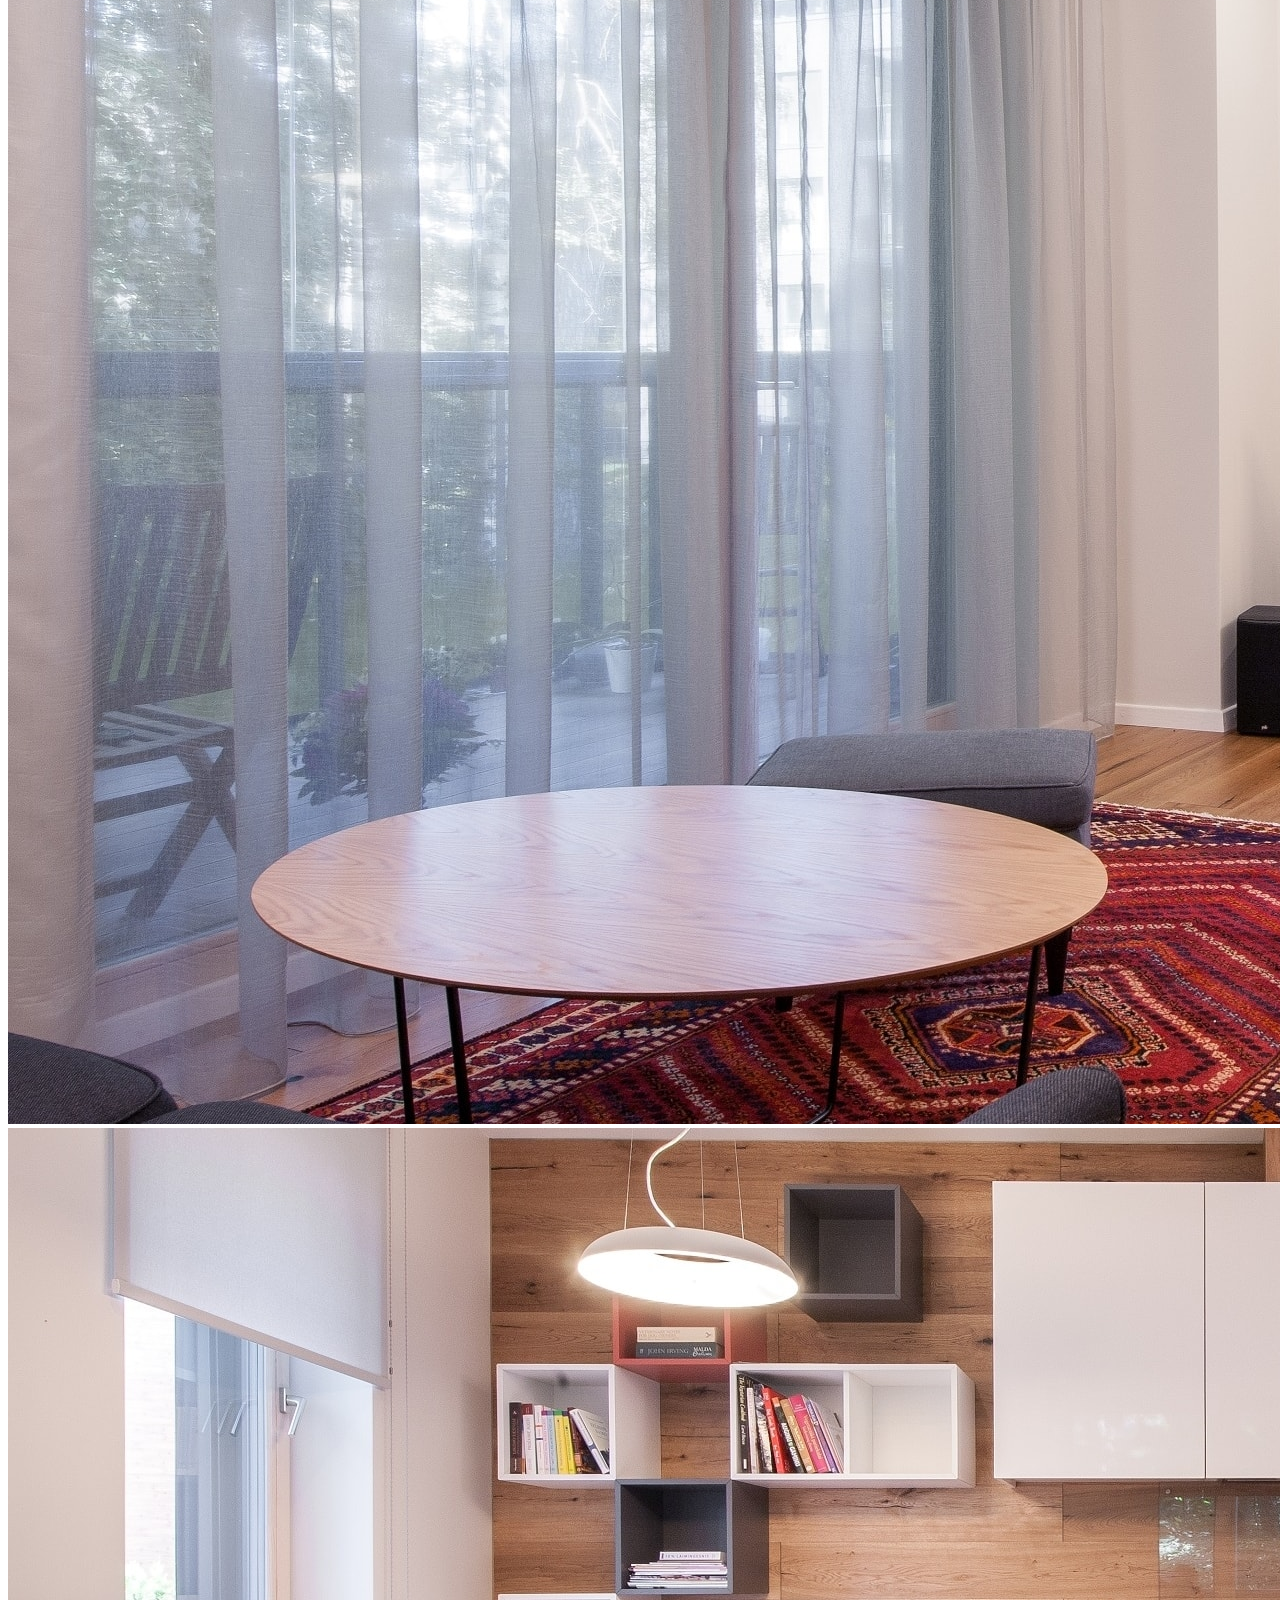
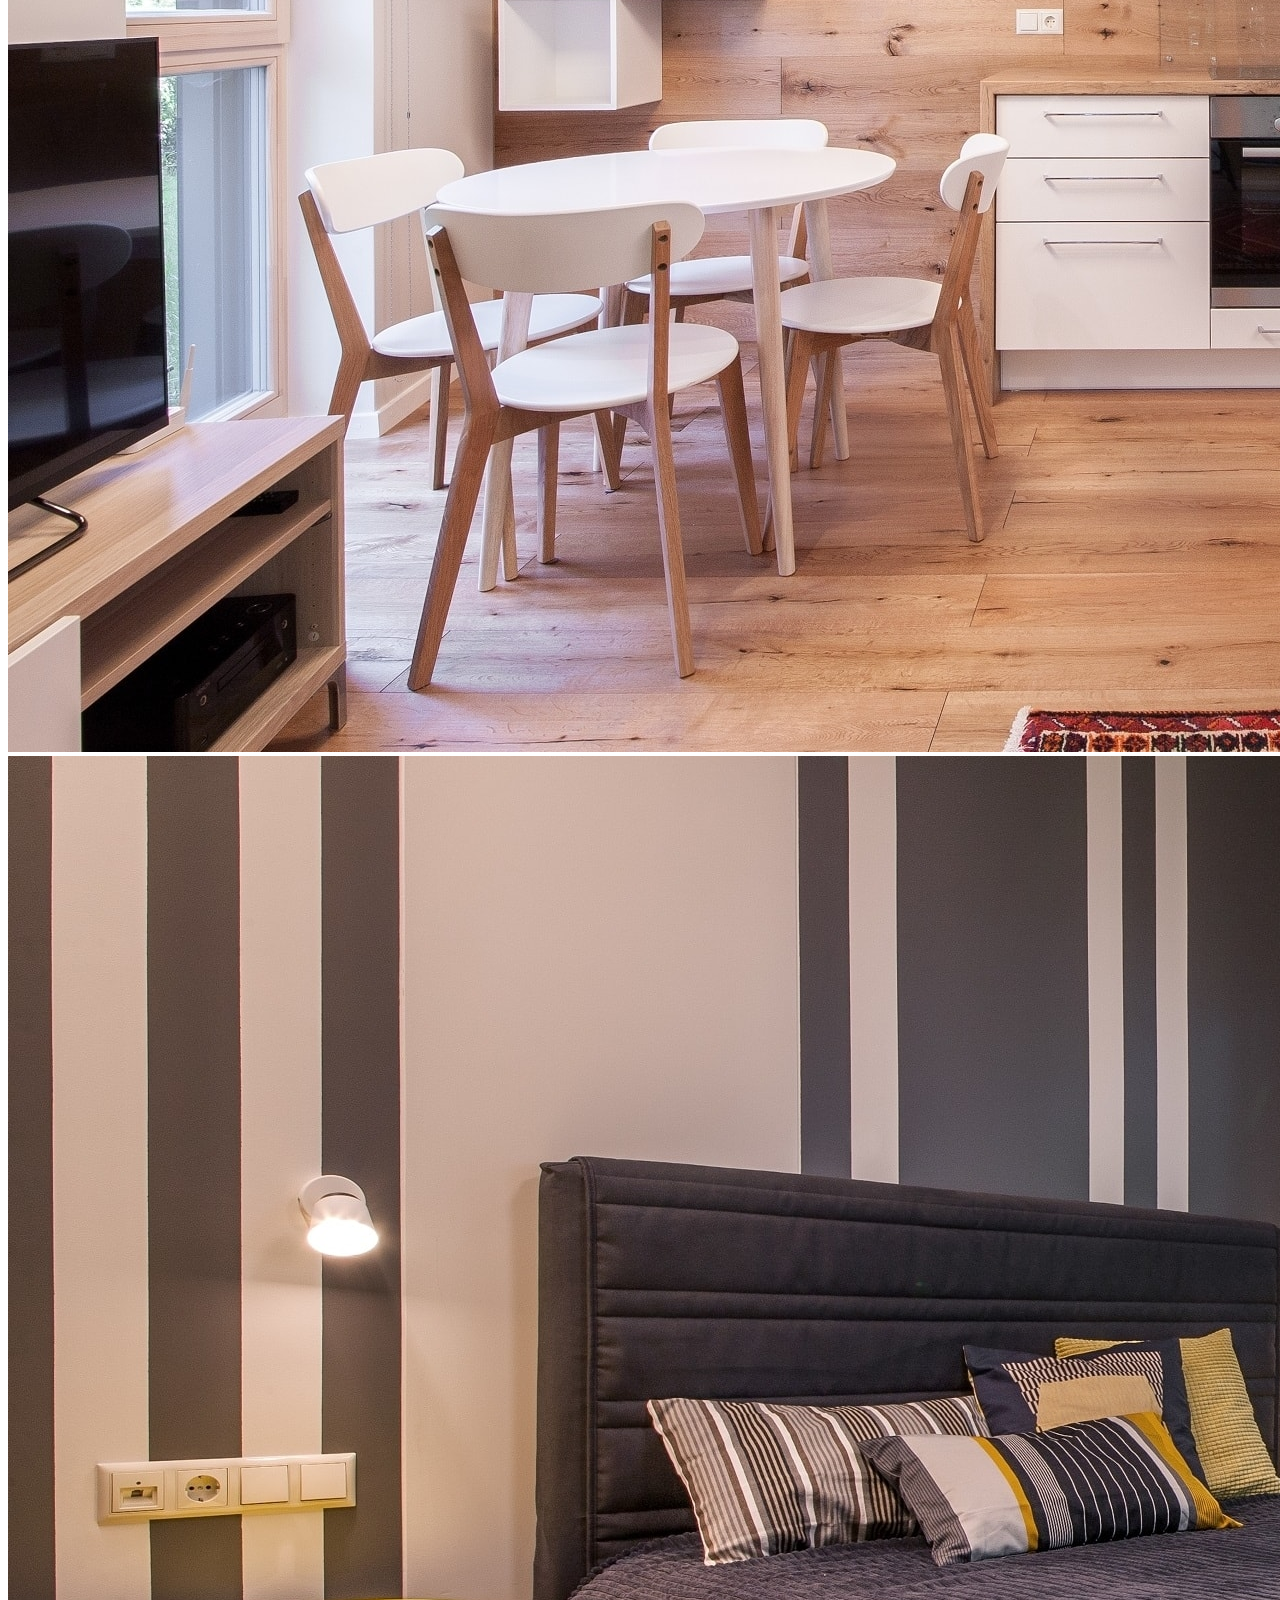
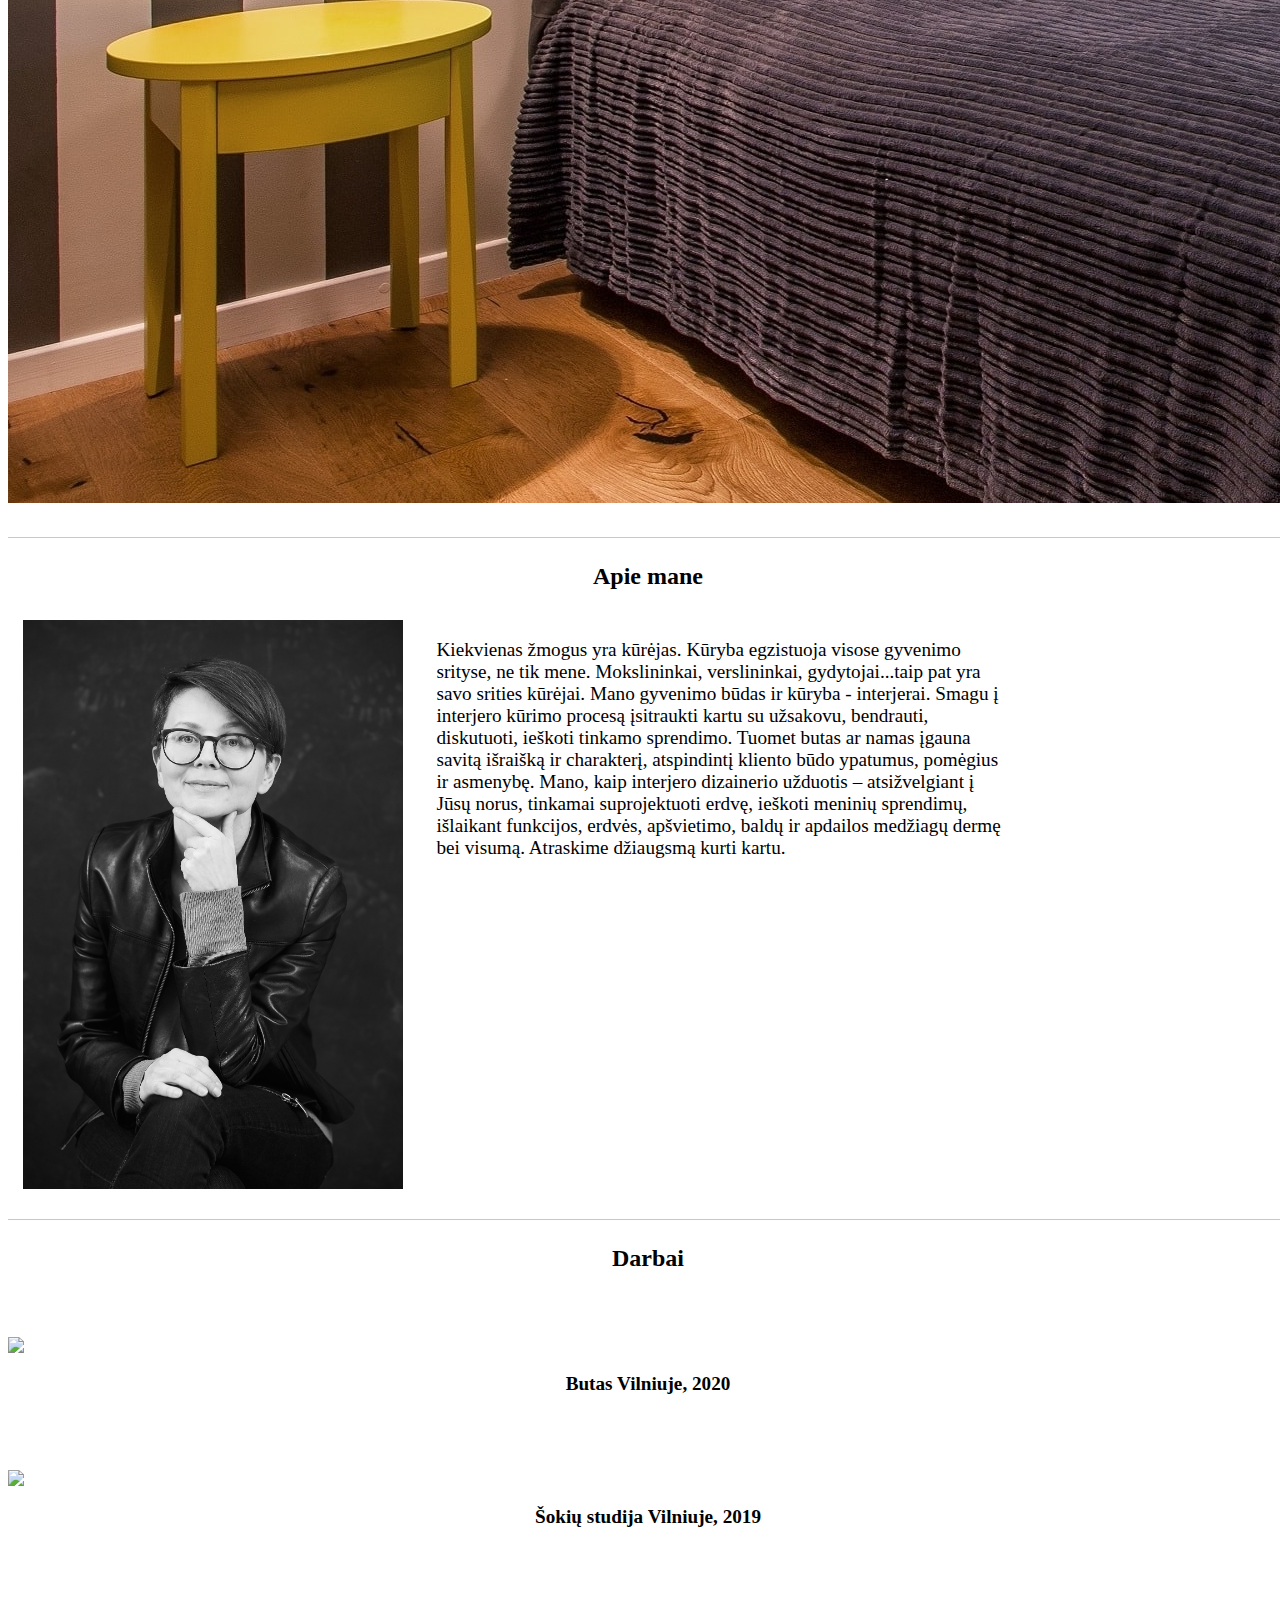
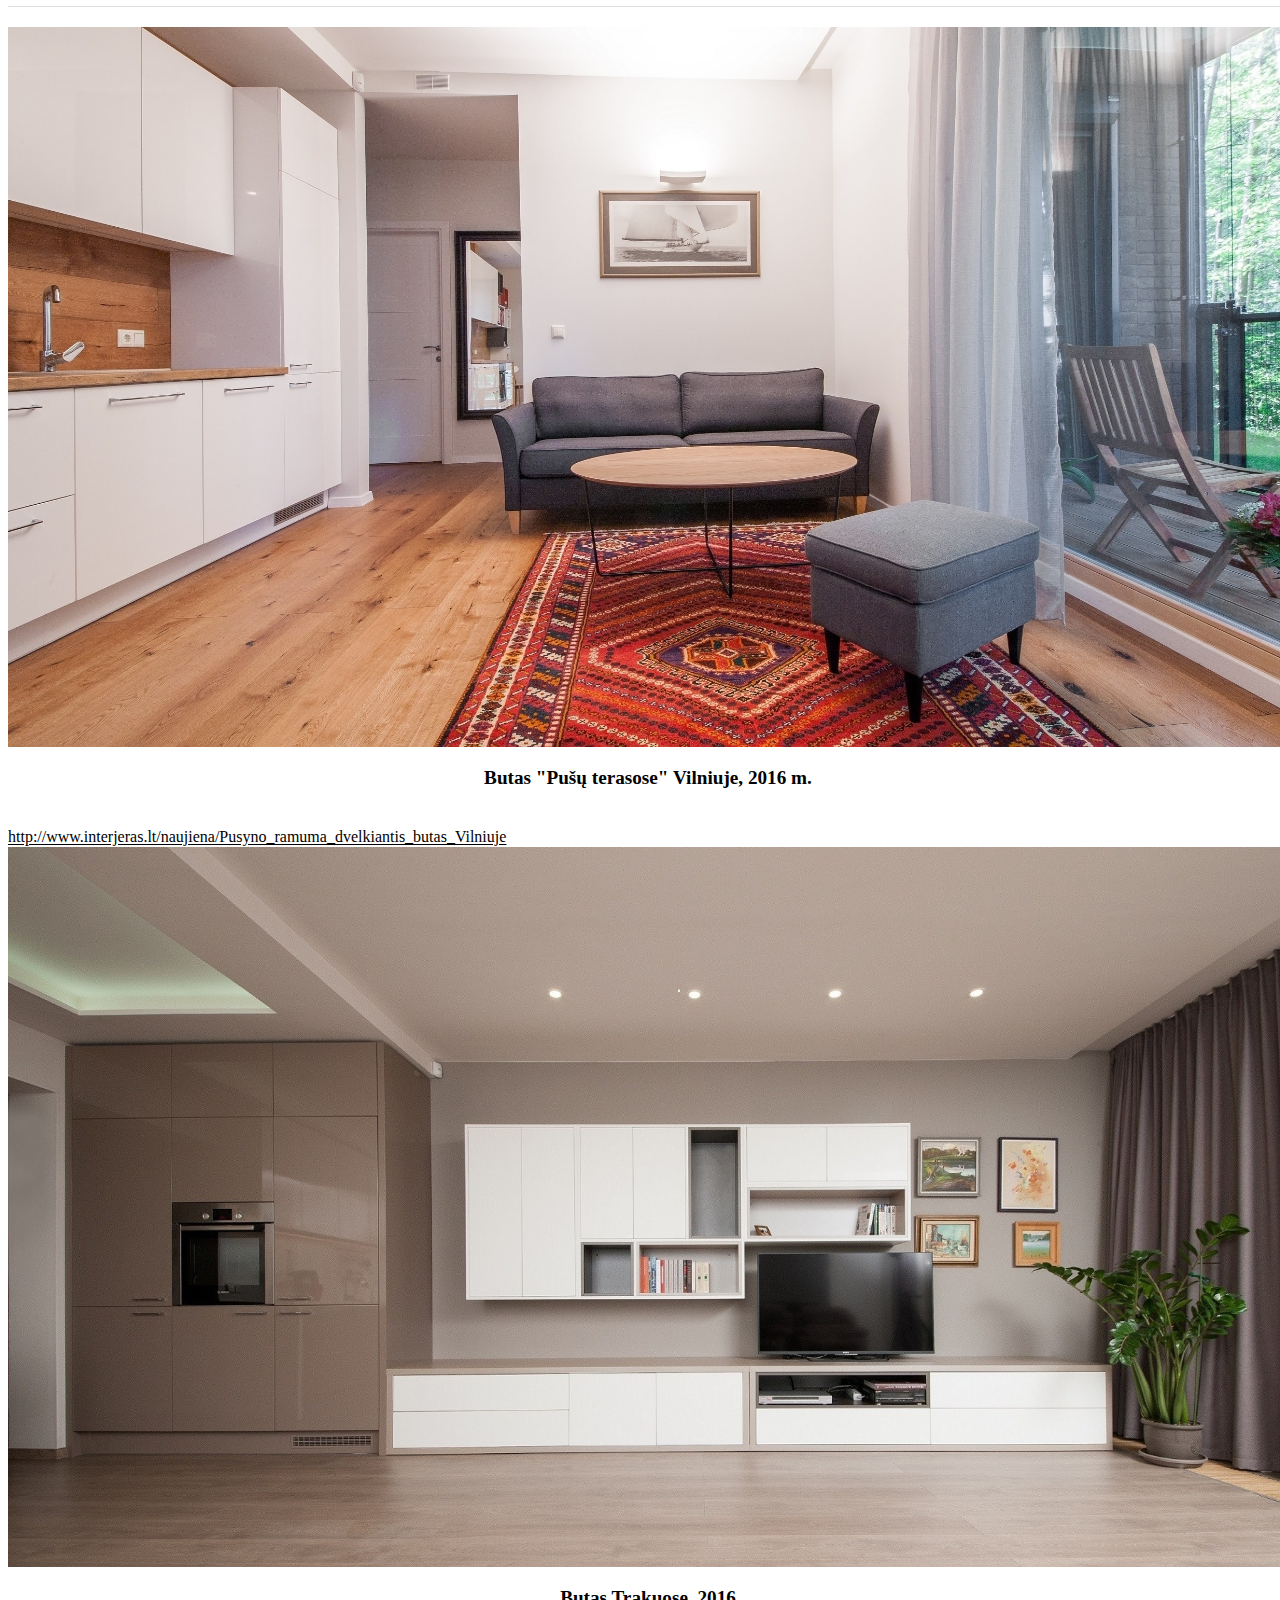
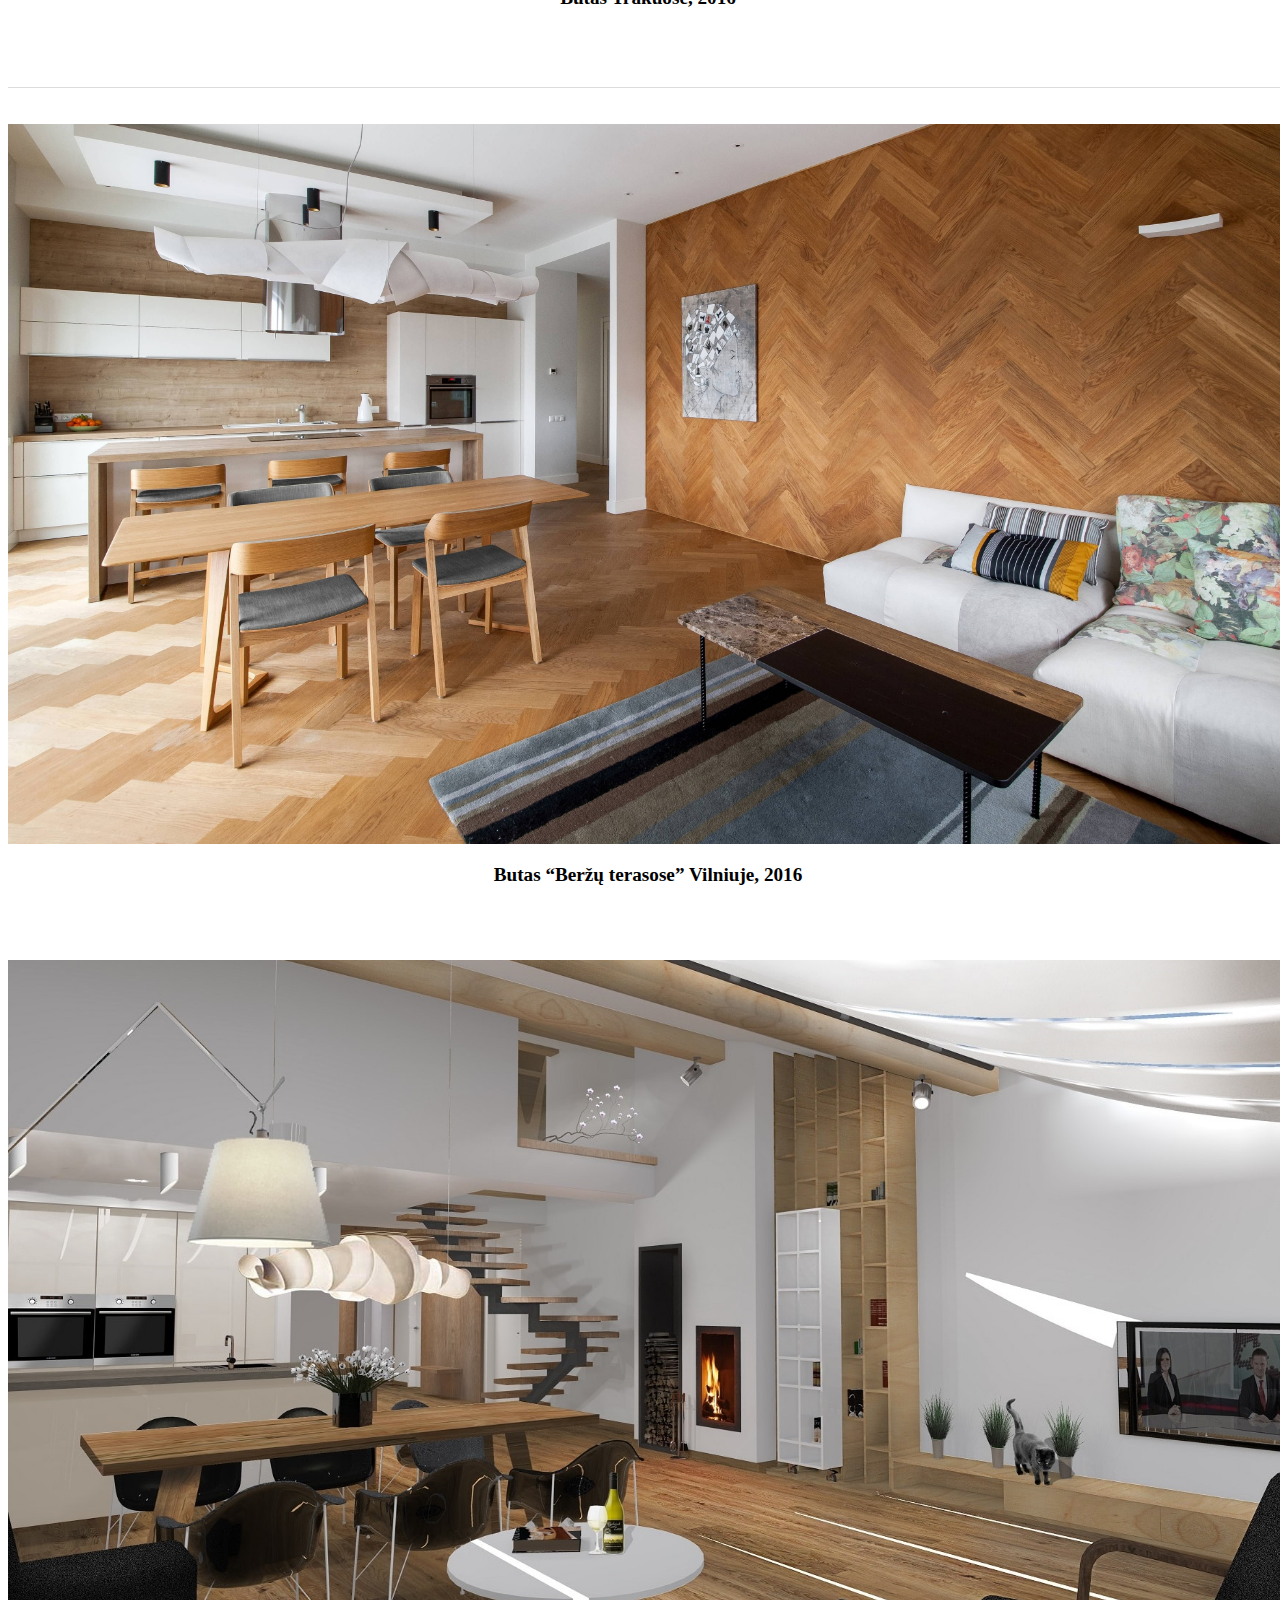
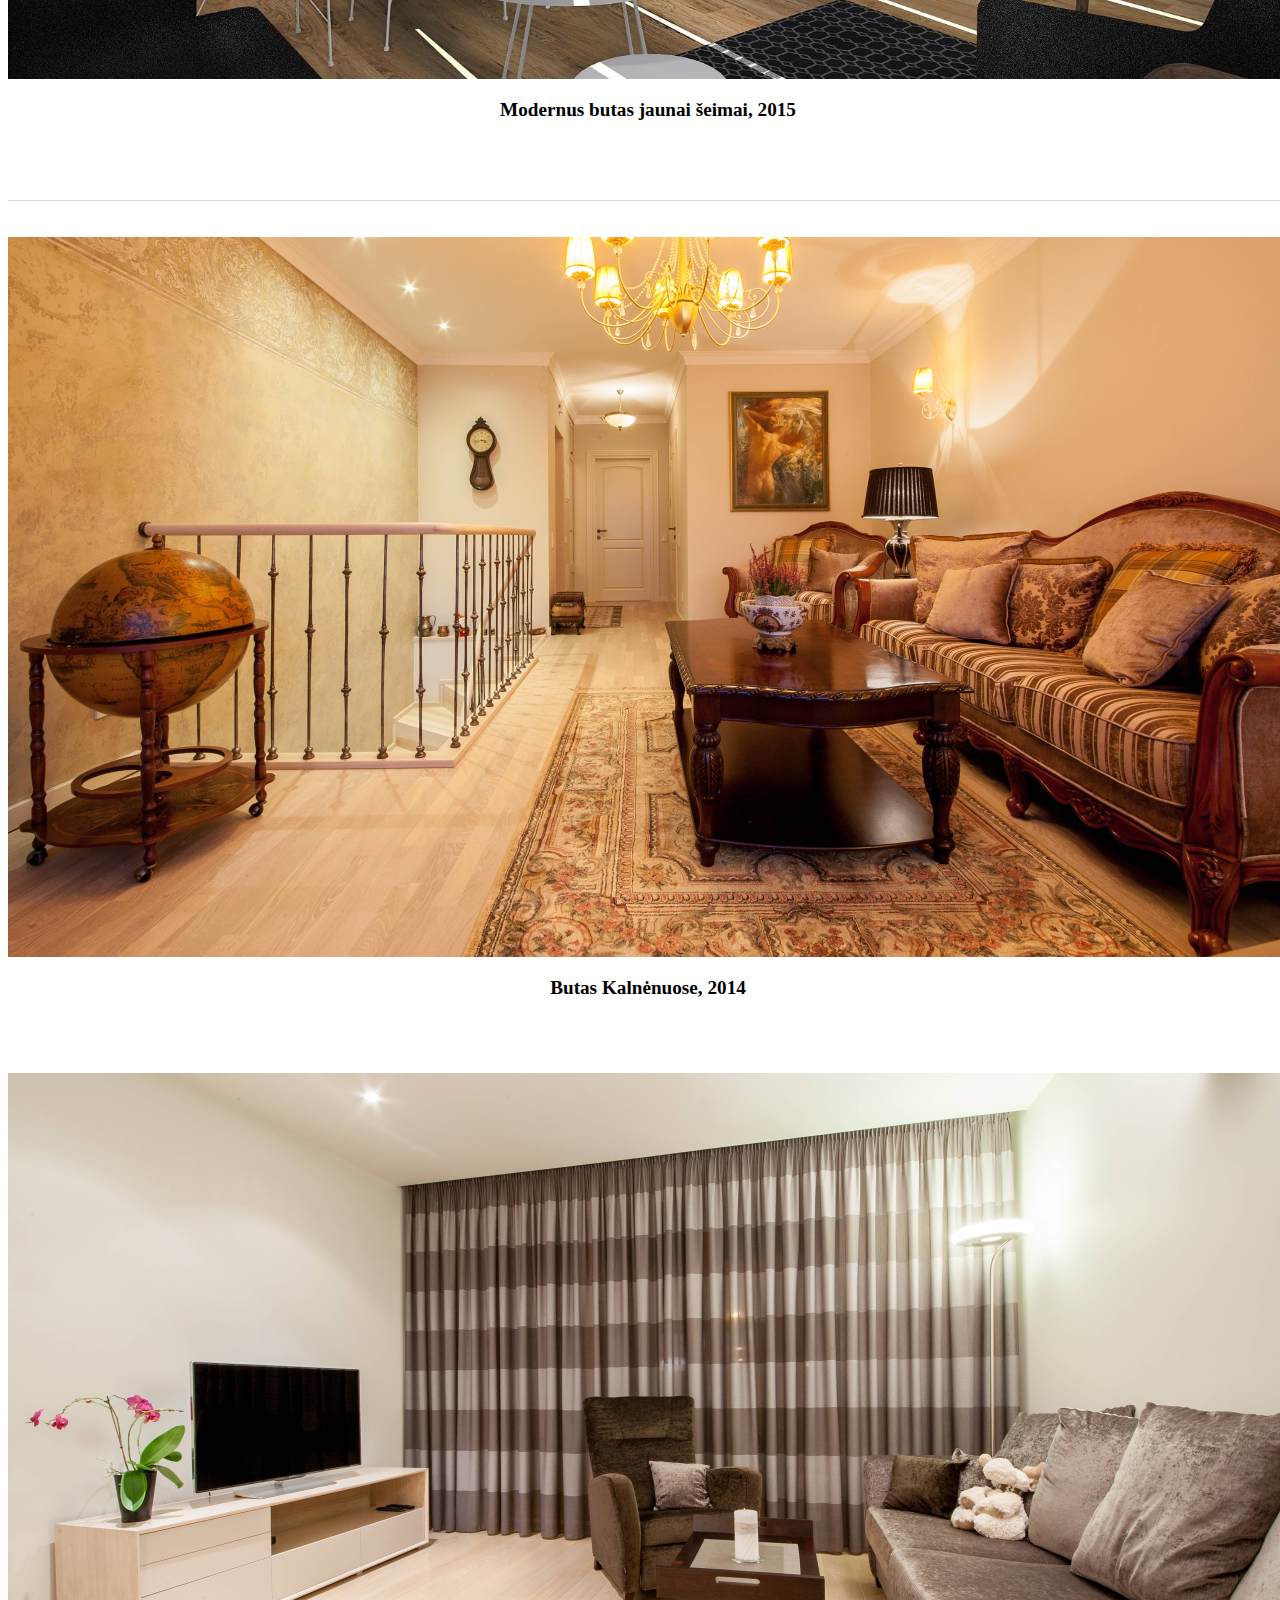
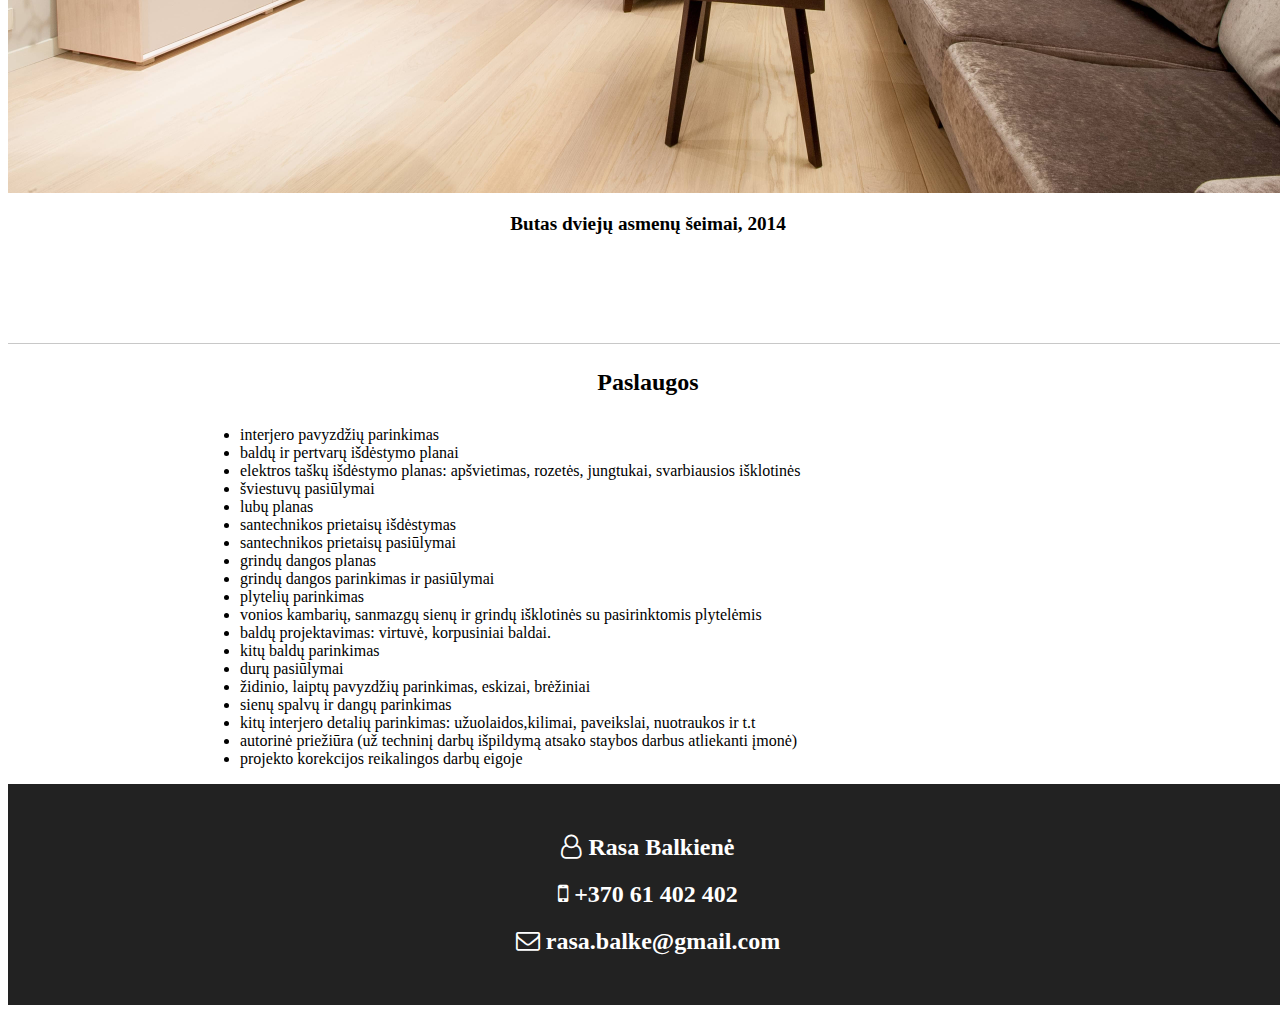
==== commit 011e06f8: "Refactor" ====
--- a/index.html
+++ b/index.html
@@ -404,7 +404,7 @@
     <div class="container">
         <div class="row">
             <div class="about_our_company" style="margin-bottom: 20px;">
-                <h2 style="color:#fff;"> <span class="fa fa-user-o p-2 border-right"></span> Rasa Balkiene </h2>
+                <h2 style="color:#fff;"> <span class="fa fa-user-o p-2 border-right"></span> Rasa Balkienė </h2>
                 <h2 style="color:#fff;"> <span class="fa fa-mobile p-2"></span> +370 61 402 402</h2>
                 <h2 style="color:#fff"> <span class="fa fa-envelope-o p-2"></span> rasa.balke@gmail.com </h2>
             </div>
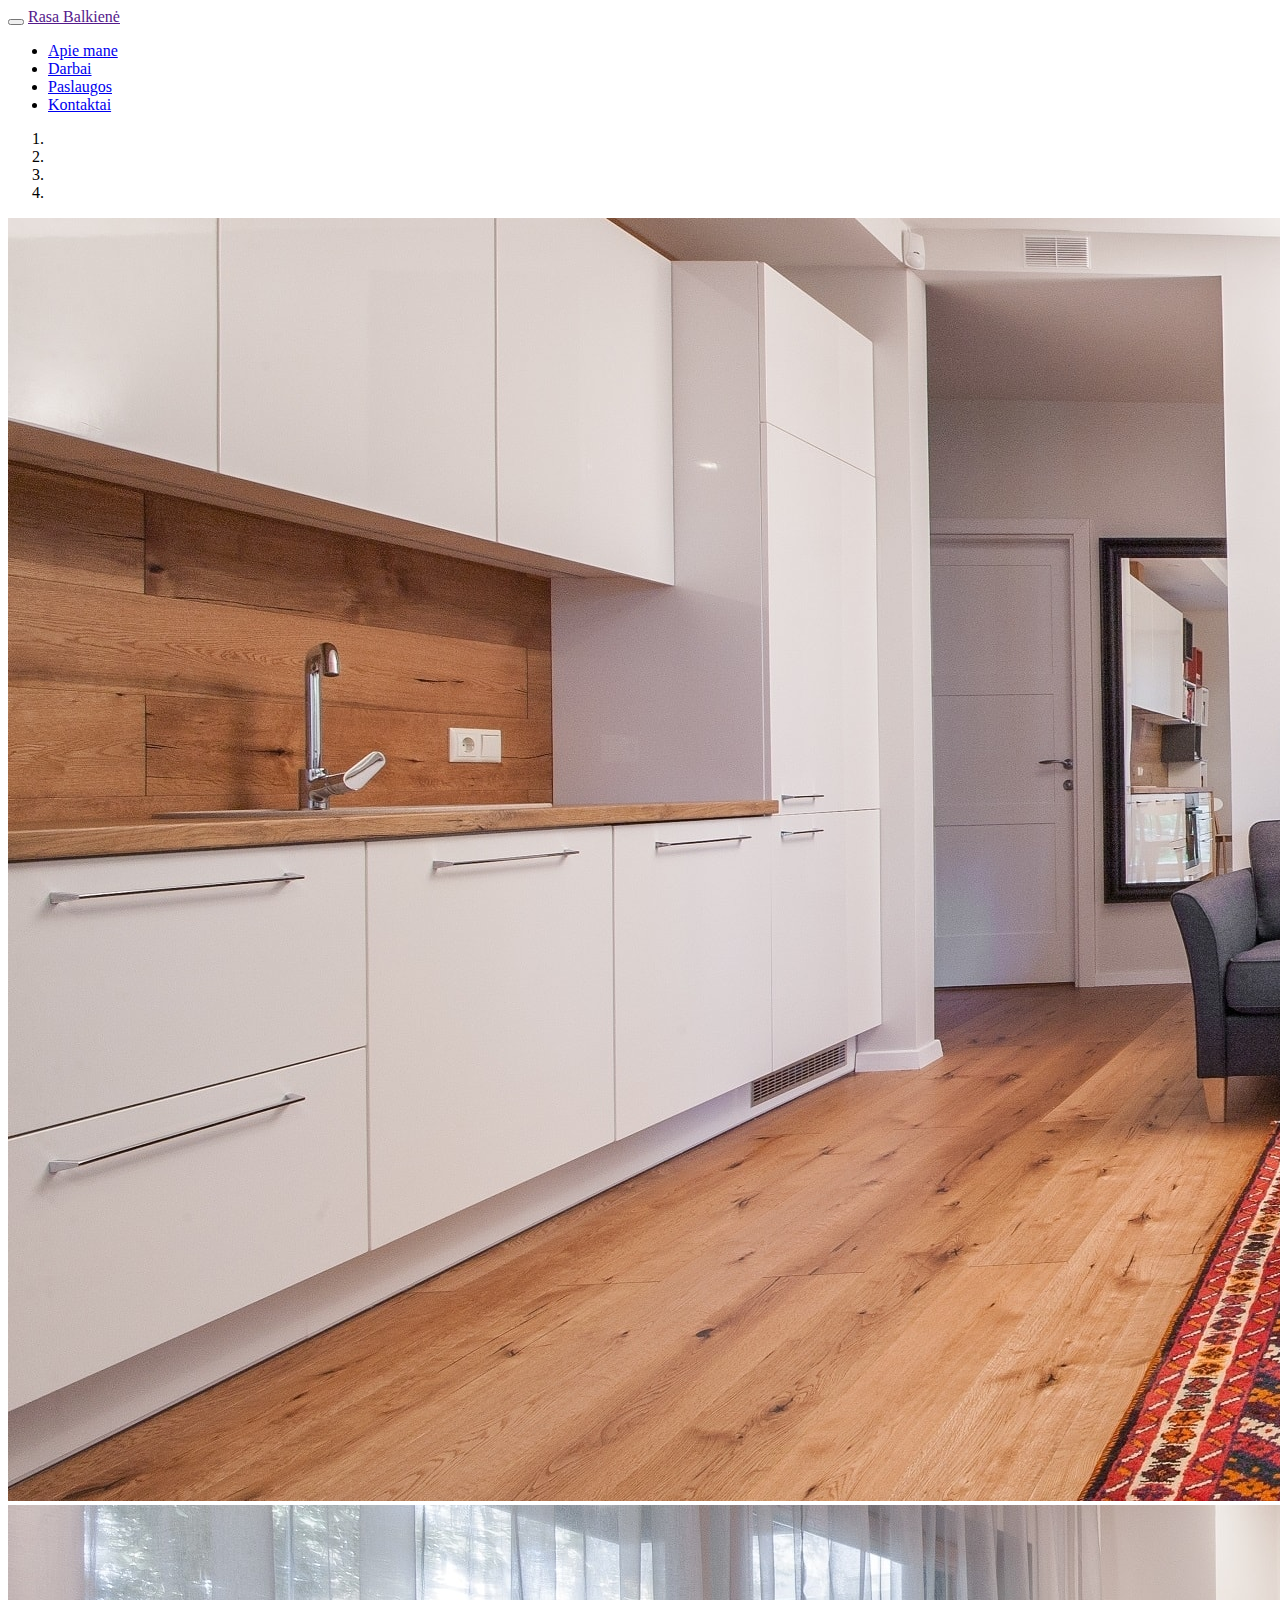
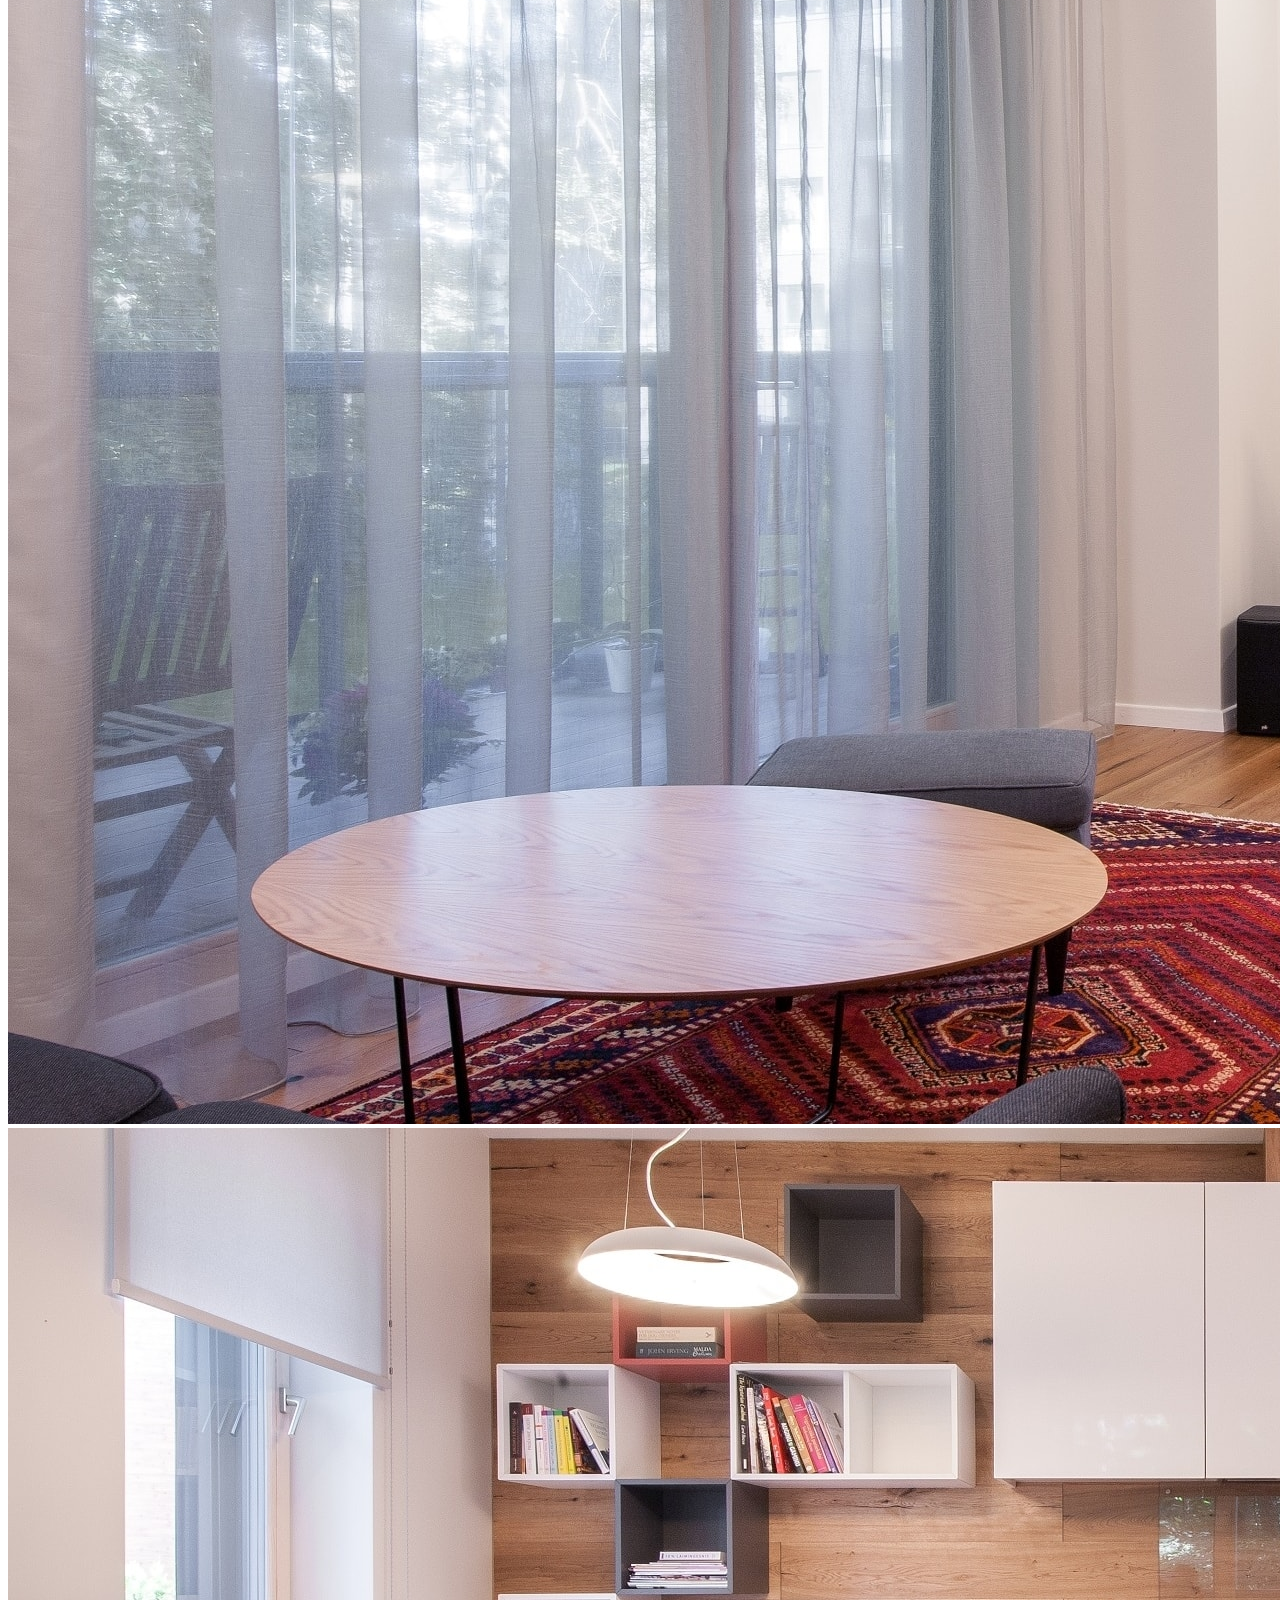
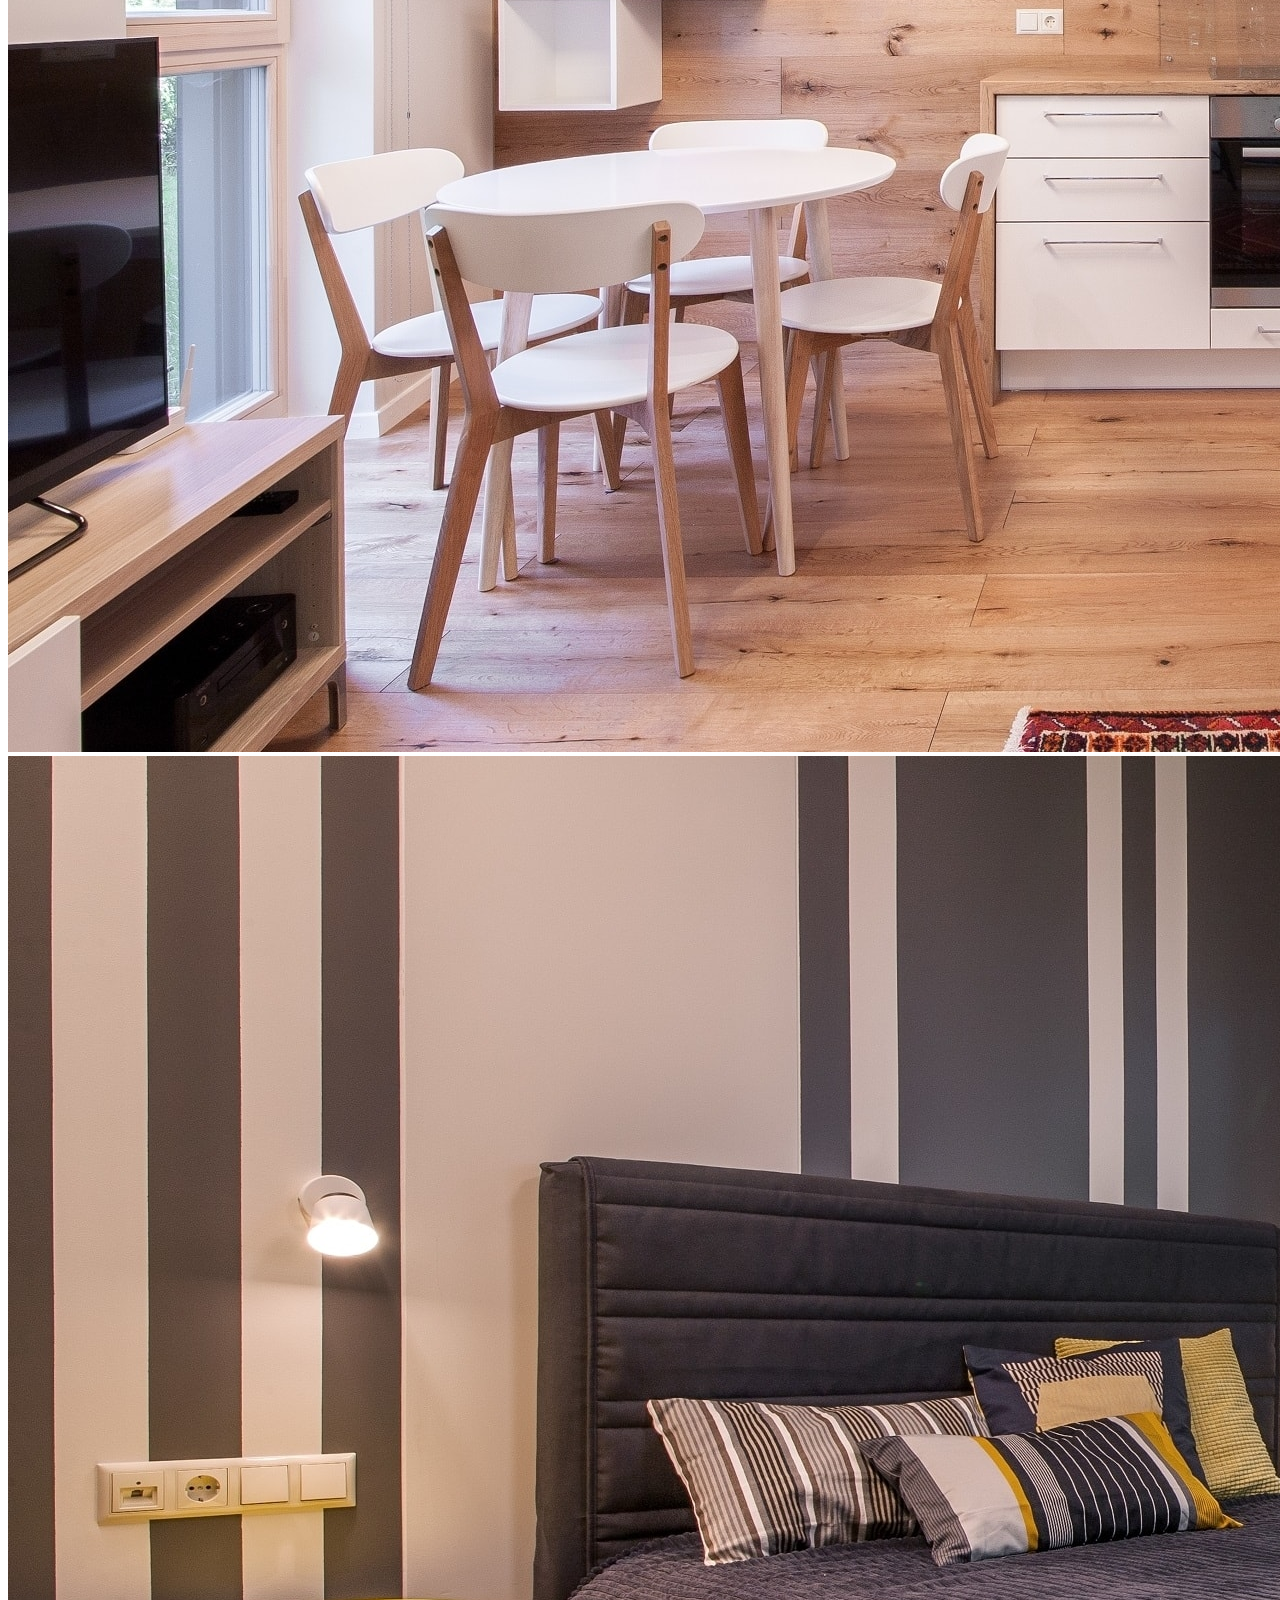
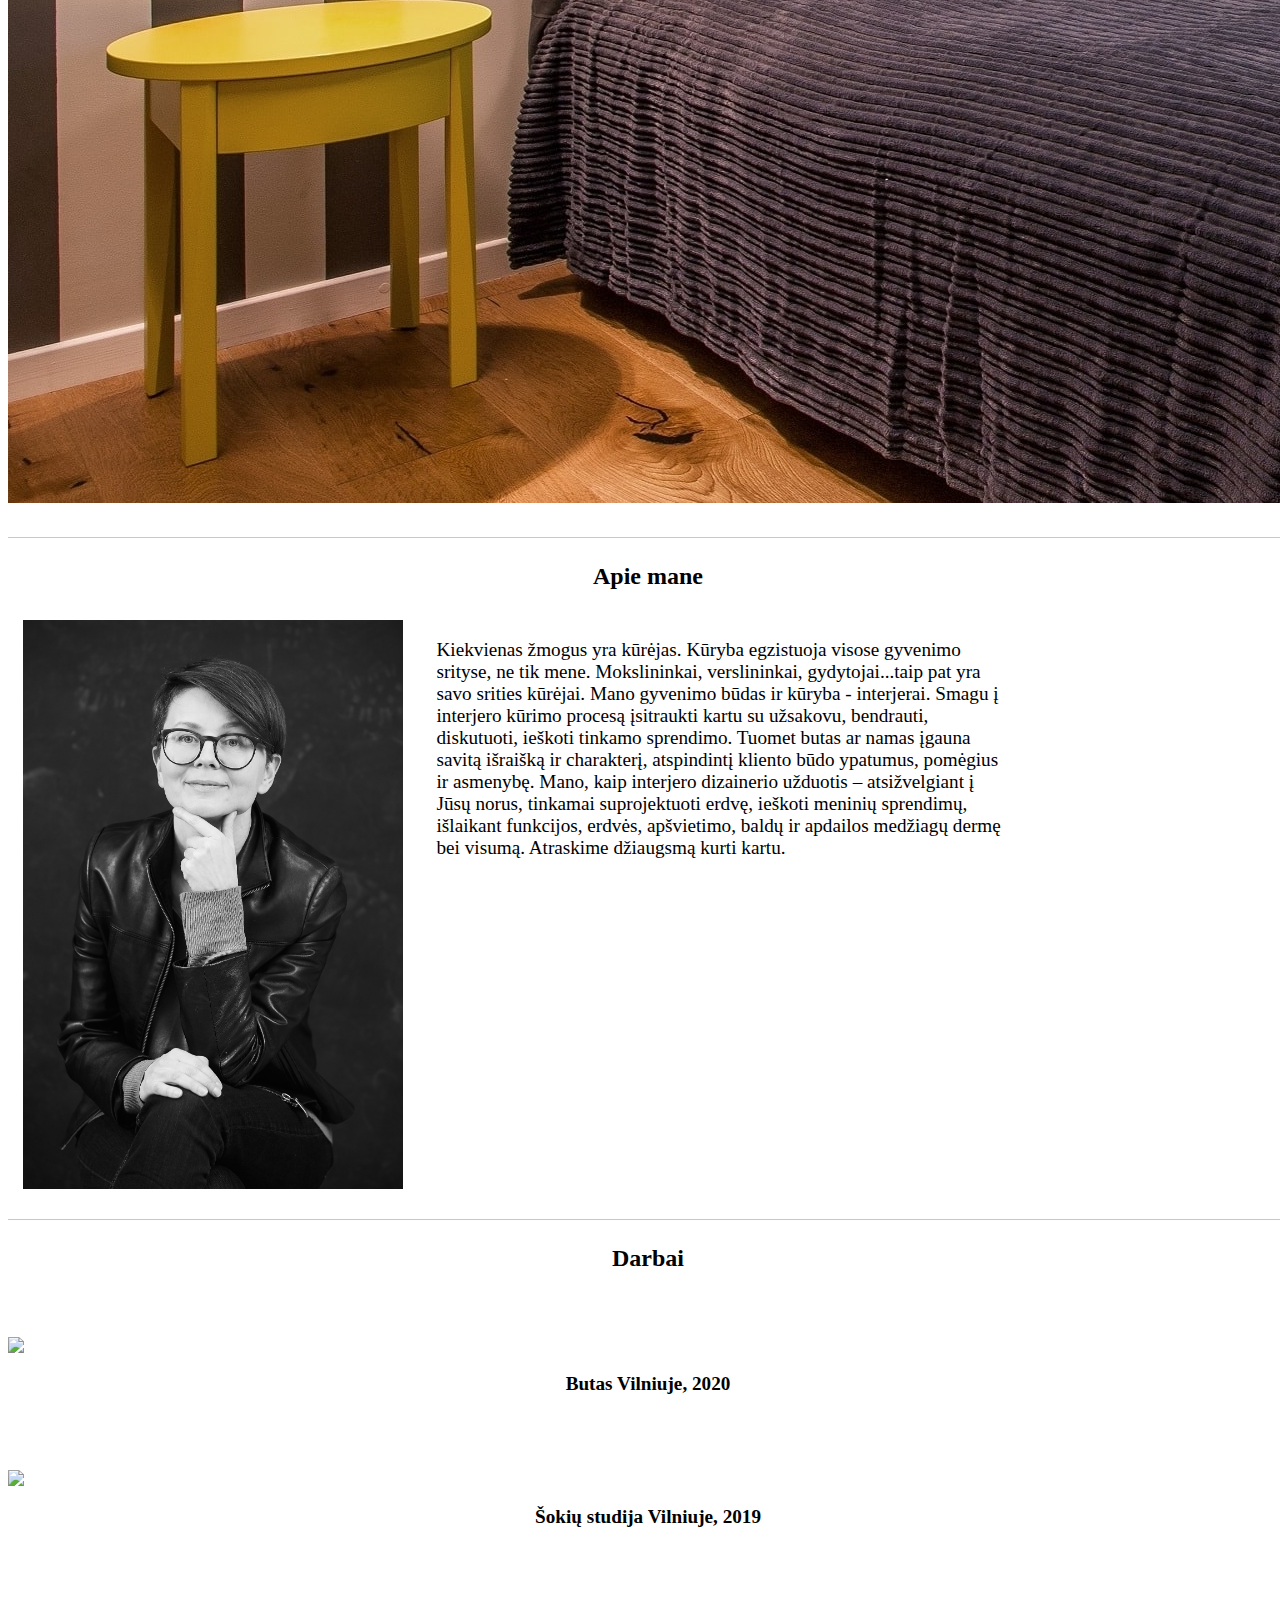
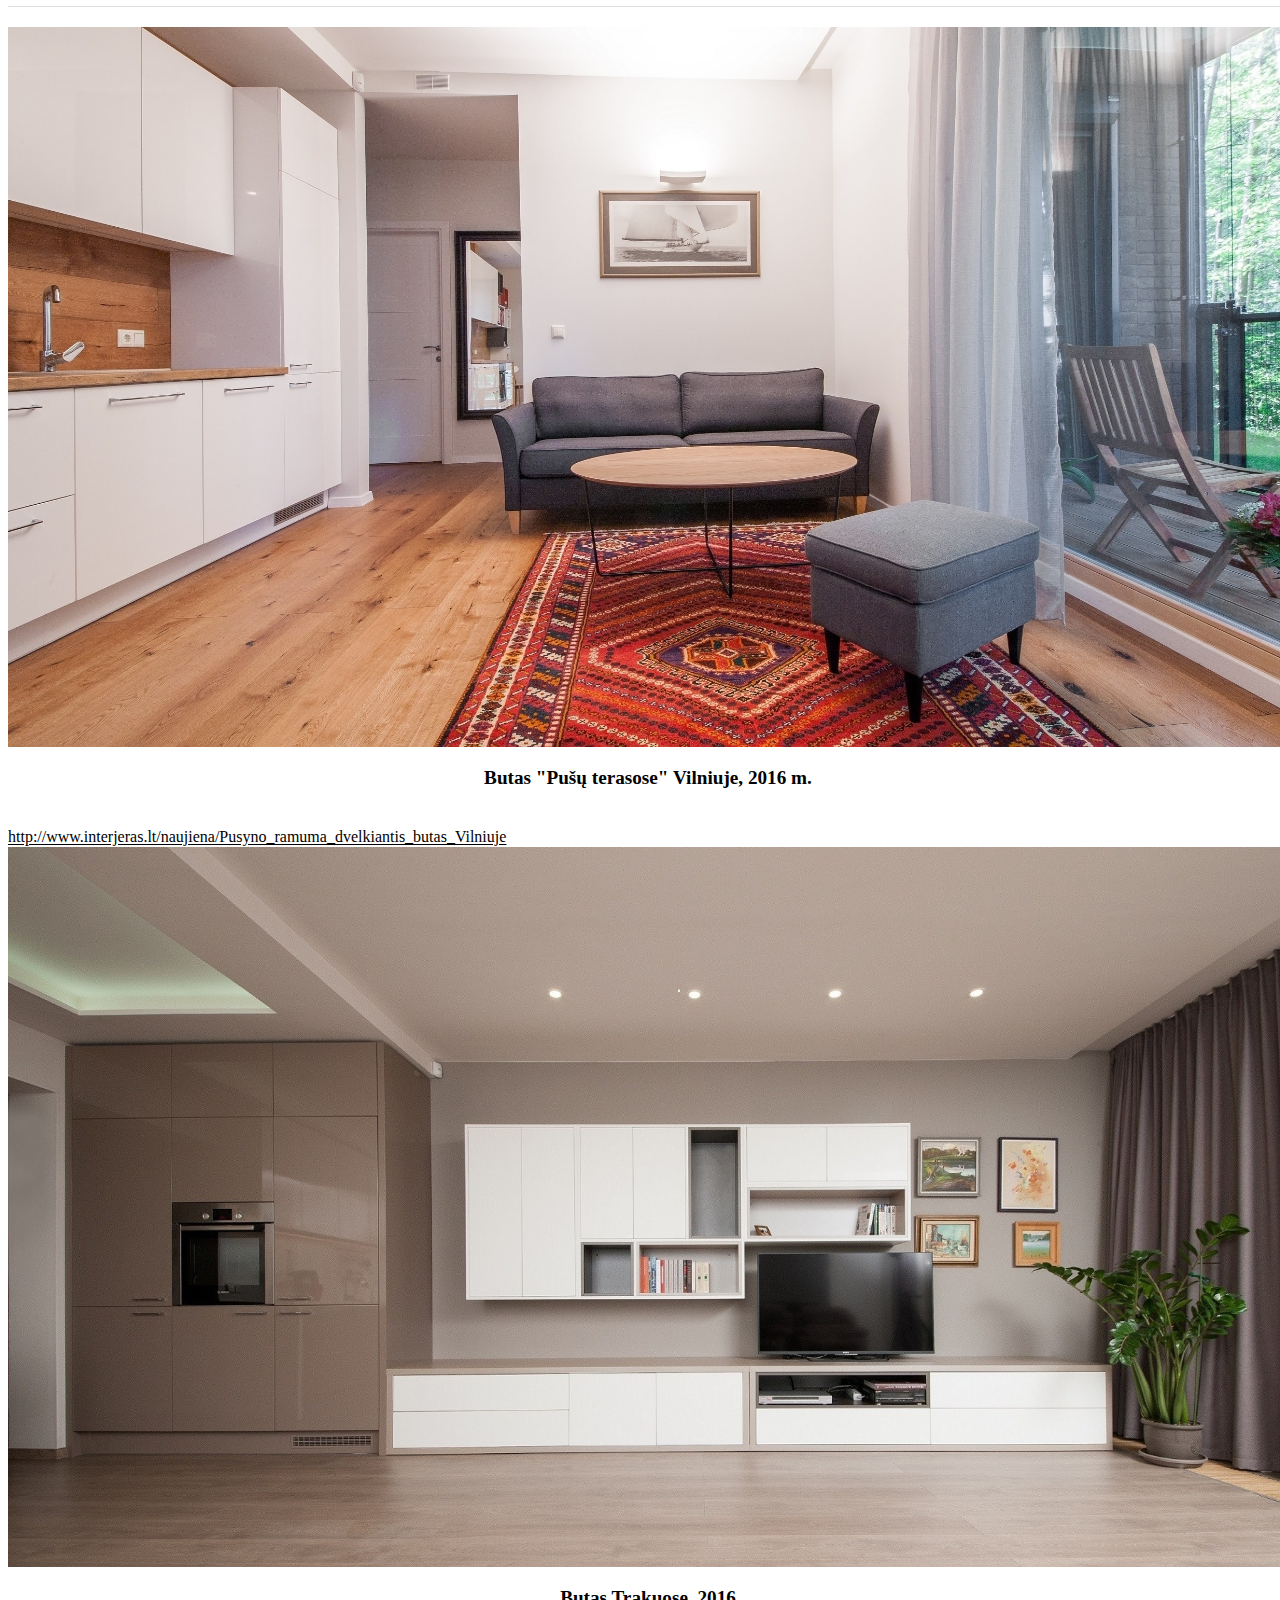
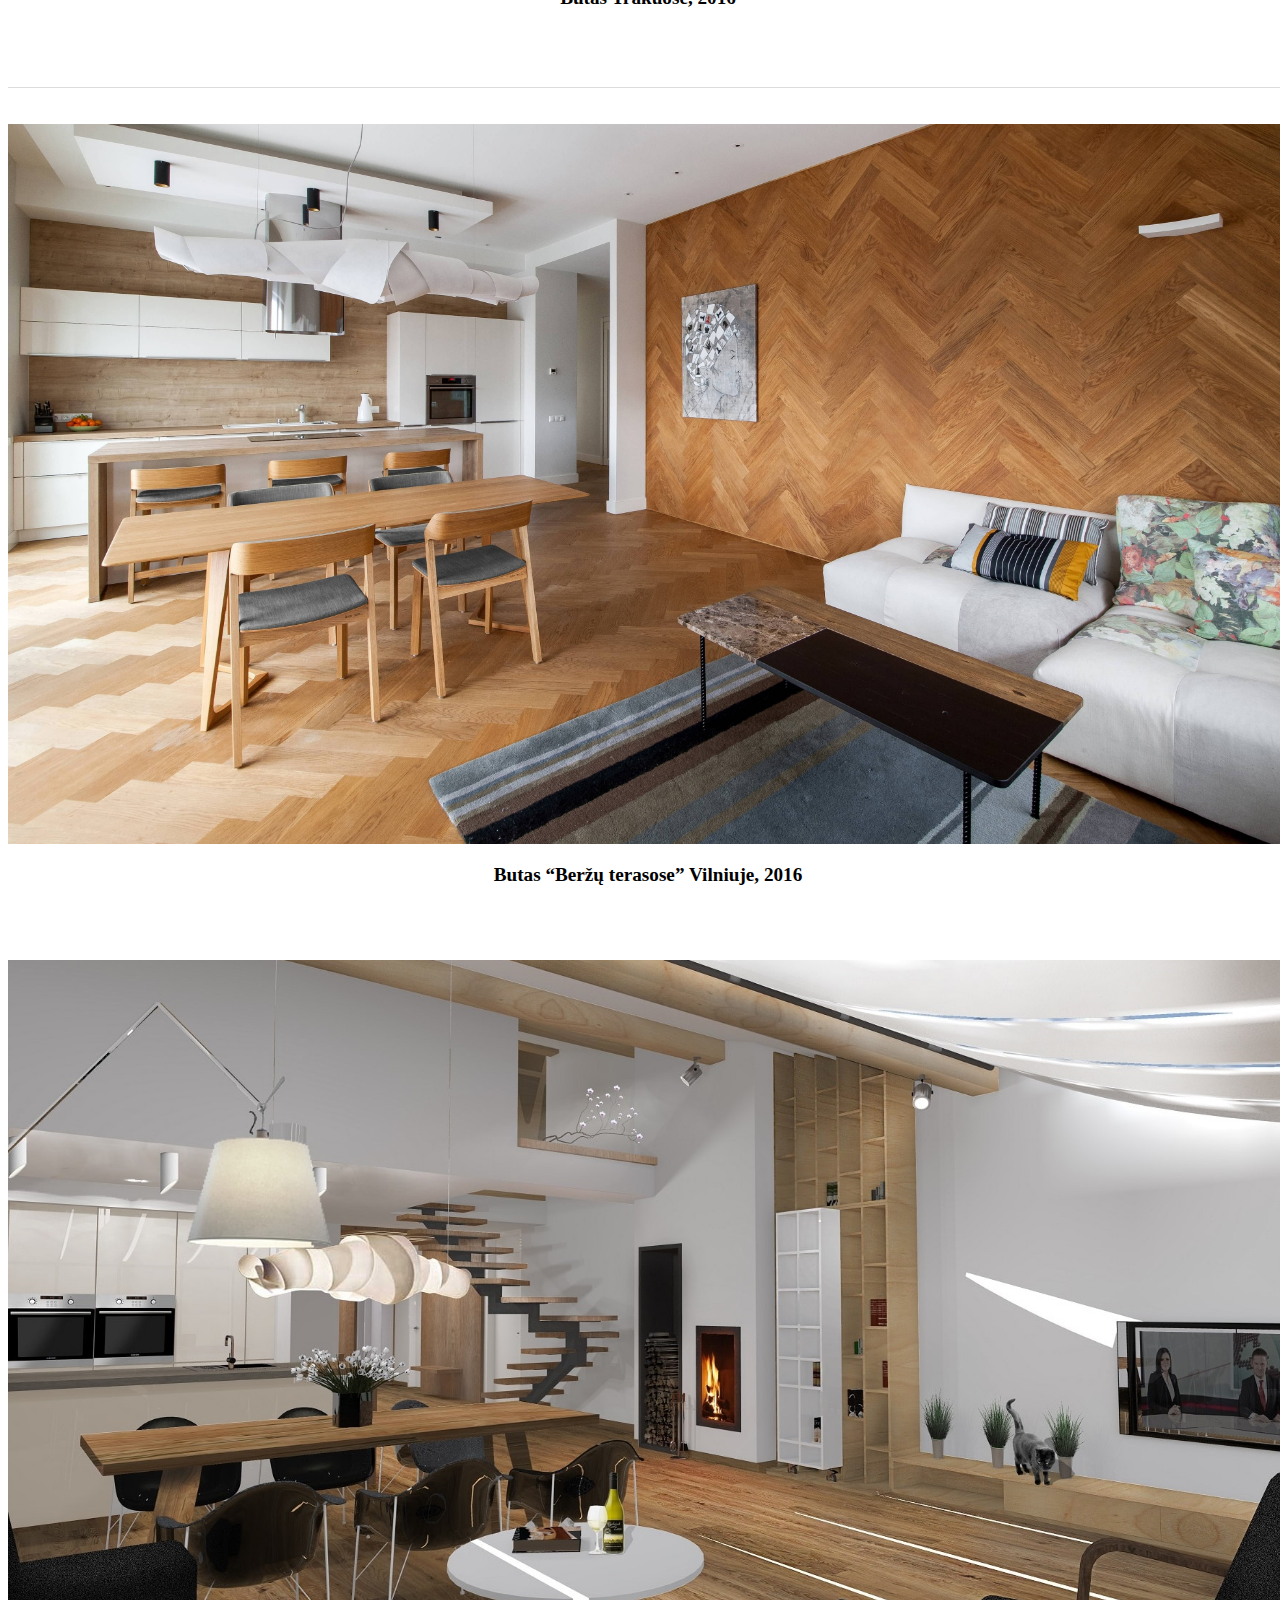
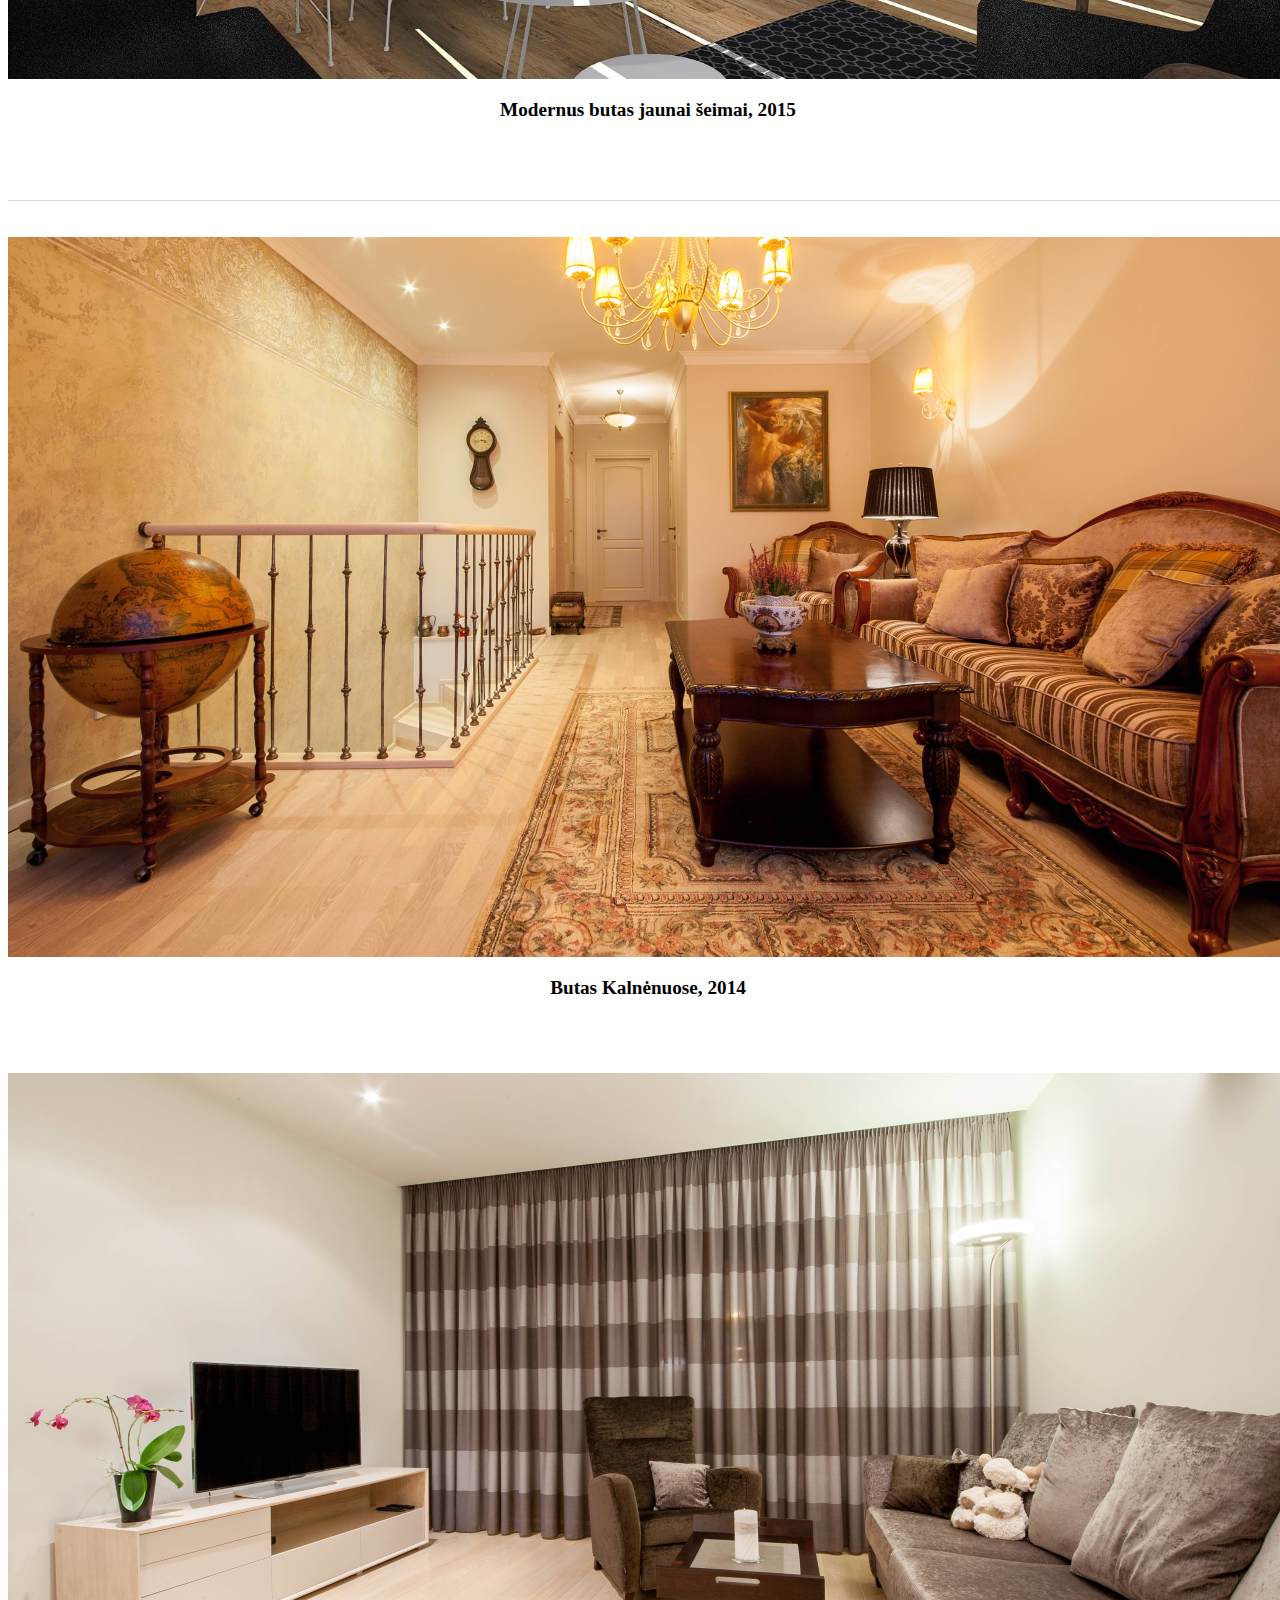
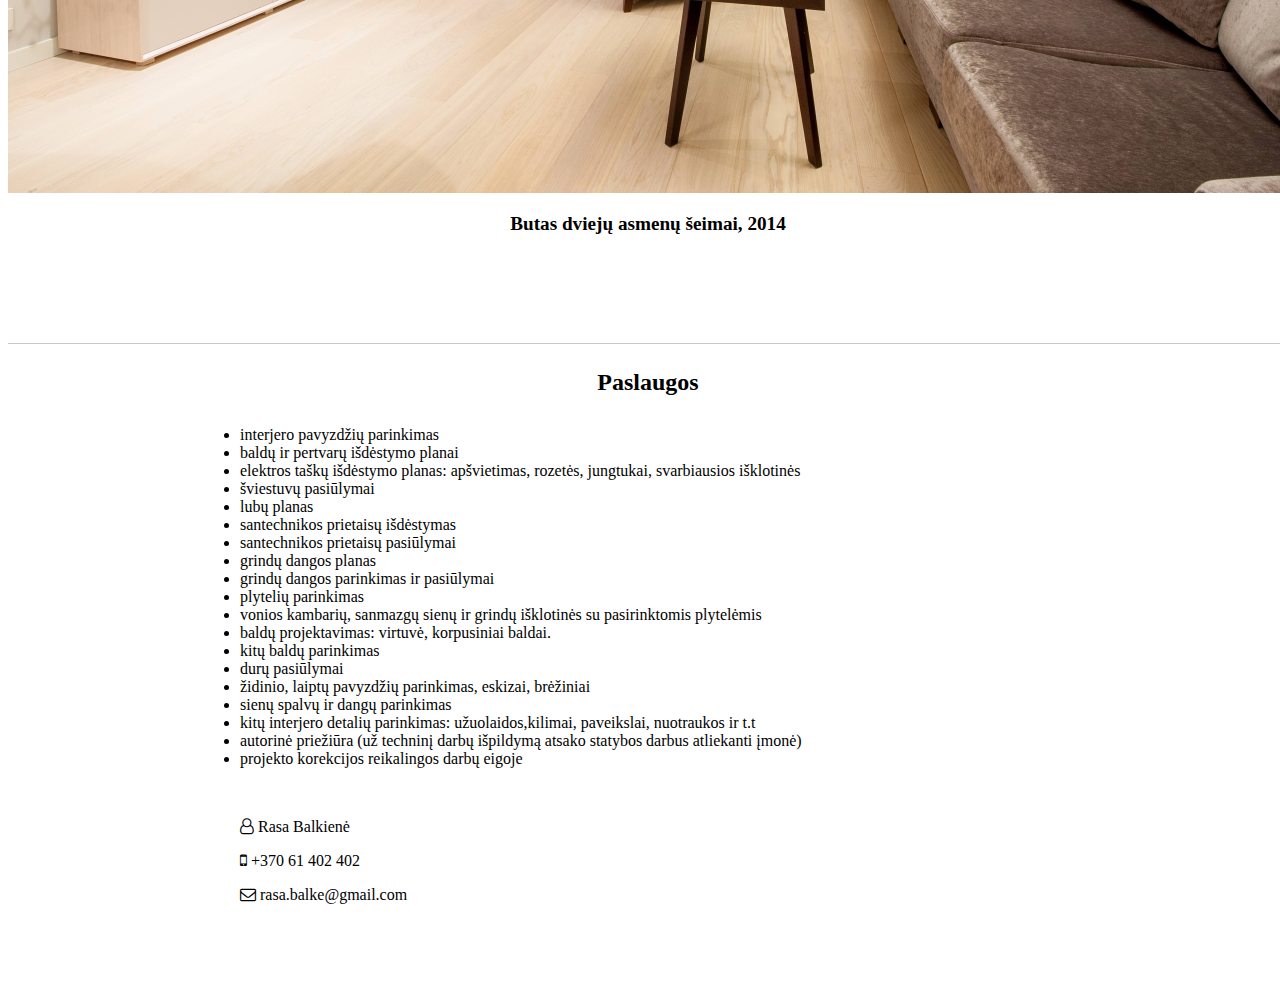
==== commit 65d2c643: "Refactor" ====
--- a/index.html
+++ b/index.html
@@ -167,7 +167,7 @@
                         <img src="images/1/11thumbnail.jpg" class="img-fluid worksThumbnail">
                         <div class="overlay">
                             <h2> Butas „Pušų terasose“ Vilniuje, 2016 </h2>
-                            <h2> bendras plotas 46 m ²  </h2>
+                            <h2> bendras plotas 46 m ² </h2>
                             <h2>foto: Dainius Stankus</h2>
                         </div>
                     </div>
@@ -206,7 +206,7 @@
                         <img src="images/2/1thumbnail.jpg" class="img-fluid worksThumbnail" alt="aaa">
                         <div class="overlay">
                             <h2> Butas Trakuose, 2016 </h2>
-                            <h2> bendras plotas 78m²  </h2>
+                            <h2> bendras plotas 78m² </h2>
                             <h2>foto: Dainius Stankus</h2>
                         </div>
                     </div>
@@ -308,7 +308,7 @@
                         <img src="images/4_butas_kalnenuose/thumbnail.jpg" class="img-fluid worksThumbnail">
                         <div class="overlay">
                             <h2> Butas Kalnėnuose, 2014</h2>
-                            <h2>bendras plotas 80m²  </h2>
+                            <h2>bendras plotas 80m² </h2>
                             <h2>foto: Dainius Stankus</h2>
                         </div>
                     </div>
@@ -339,7 +339,7 @@
                         <img src="images/5_butas_2_asmenu/thumbnail.jpg" class="img-fluid worksThumbnail">
                         <div class="overlay">
                             <h2> Butas dviejų asmenų šeimai, 2014</h2>
-                            <h2>bendras plotas 78m²  </h2>
+                            <h2>bendras plotas 78m² </h2>
                             <h2>foto: Dainius Stankus </h2>
                         </div>
                     </div>
@@ -368,47 +368,48 @@
                 </p>
             </div>
         </div>
-</div>
-<div class="container">
-    <a class="anchor" id="servicesLink"></a>
-    <h1 class="sectionName" id="works">Paslaugos</h1>
-    <!------ Include the above in your HEAD tag ---------->
-    <div class="servicesList">
-        <ul>
-            <li>interjero pavyzdžių parinkimas</li>
-            <li>baldų ir pertvarų išdėstymo planai</li>
-            <li> elektros taškų išdėstymo planas: apšvietimas, rozetės, jungtukai, svarbiausios išklotinės</li>
-            <li>šviestuvų pasiūlymai</li>
-            <li>lubų planas</li>
-            <li> santechnikos prietaisų išdėstymas</li>
-            <li>santechnikos prietaisų pasiūlymai</li>
-            <li> grindų dangos planas</li>
-            <li> grindų dangos parinkimas ir pasiūlymai</li>
-            <li>plytelių parinkimas</li>
-            <li>vonios kambarių, sanmazgų sienų ir grindų išklotinės su pasirinktomis plytelėmis</li>
-            <li> baldų projektavimas: virtuvė, korpusiniai baldai.</li>
-            <li>kitų baldų parinkimas</li>
-            <li>durų pasiūlymai</li>
-            <li>židinio, laiptų pavyzdžių parinkimas, eskizai, brėžiniai</li>
-            <li>sienų spalvų ir dangų parinkimas</li>
-            <li>kitų interjero detalių parinkimas: užuolaidos,kilimai, paveikslai, nuotraukos ir t.t</li>
-            <li> autorinė priežiūra (už techninį darbų išpildymą  atsako staybos darbus atliekanti įmonė)</li>
-            <li>projekto korekcijos reikalingos darbų eigoje</li>
-        </ul>
-    </div>
-</div>
+    </div>
+    <div class="container">
+        <a class="anchor" id="servicesLink"></a>
+        <h1 class="sectionName" id="works">Paslaugos</h1>
+        <!------ Include the above in your HEAD tag ---------->
+        <div class="servicesList">
+            <ul>
+                <li>interjero pavyzdžių parinkimas</li>
+                <li>baldų ir pertvarų išdėstymo planai</li>
+                <li> elektros taškų išdėstymo planas: apšvietimas, rozetės, jungtukai, svarbiausios išklotinės</li>
+                <li>šviestuvų pasiūlymai</li>
+                <li>lubų planas</li>
+                <li> santechnikos prietaisų išdėstymas</li>
+                <li>santechnikos prietaisų pasiūlymai</li>
+                <li> grindų dangos planas</li>
+                <li> grindų dangos parinkimas ir pasiūlymai</li>
+                <li>plytelių parinkimas</li>
+                <li>vonios kambarių, sanmazgų sienų ir grindų išklotinės su pasirinktomis plytelėmis</li>
+                <li> baldų projektavimas: virtuvė, korpusiniai baldai.</li>
+                <li>kitų baldų parinkimas</li>
+                <li>durų pasiūlymai</li>
+                <li>židinio, laiptų pavyzdžių parinkimas, eskizai, brėžiniai</li>
+                <li>sienų spalvų ir dangų parinkimas</li>
+                <li>kitų interjero detalių parinkimas: užuolaidos,kilimai, paveikslai, nuotraukos ir t.t</li>
+                <li>autorinė priežiūra (už techninį darbų išpildymą atsako statybos darbus atliekanti įmonė)</li>
+                <li>projekto korekcijos reikalingos darbų eigoje</li>
+            </ul>
+            </br>
+            <ul style="list-style-type:none">
+                <li><p><span class="fa fa-user-o p-2 border-right"></span> Rasa Balkienė </p></li>
+                <li><p><span class="fa fa-mobile p-2"></span> +370 61 402 402</p></li>
+                <li><p><span class="fa fa-envelope-o p-2"></span> rasa.balke@gmail.com </p></li>
+            </ul>
+        </div>
+
+    </div>
 </div>
 
 <a class="anchor" id="contactLink"></a>
 <section id="contact" style="">
     <div class="container">
-        <div class="row">
-            <div class="about_our_company" style="margin-bottom: 20px;">
-                <h2 style="color:#fff;"> <span class="fa fa-user-o p-2 border-right"></span> Rasa Balkienė </h2>
-                <h2 style="color:#fff;"> <span class="fa fa-mobile p-2"></span> +370 61 402 402</h2>
-                <h2 style="color:#fff"> <span class="fa fa-envelope-o p-2"></span> rasa.balke@gmail.com </h2>
-            </div>
-        </div>
+
     </div>
 </section>
 <script src="https://stackpath.bootstrapcdn.com/bootstrap/4.0.0/js/bootstrap.bundle.min.js"></script>
--- a/css/custom.css
+++ b/css/custom.css
@@ -187,11 +187,6 @@
   -webkit-transform: translate3d(0,0,0);
   transform: translate3d(0,0,0);
 }
-section#contact {
-    background-color: #222222;
-    background-position: center;
-    background-repeat: no-repeat;
-}
 section {
     padding: 30px 0PX;
 }
@@ -249,9 +244,6 @@
     color: #e74c3c;
 }
 
-.about_our_company{
-    text-align: center;
-}
 .about_our_company h1{
     font-size: 25px;
 }
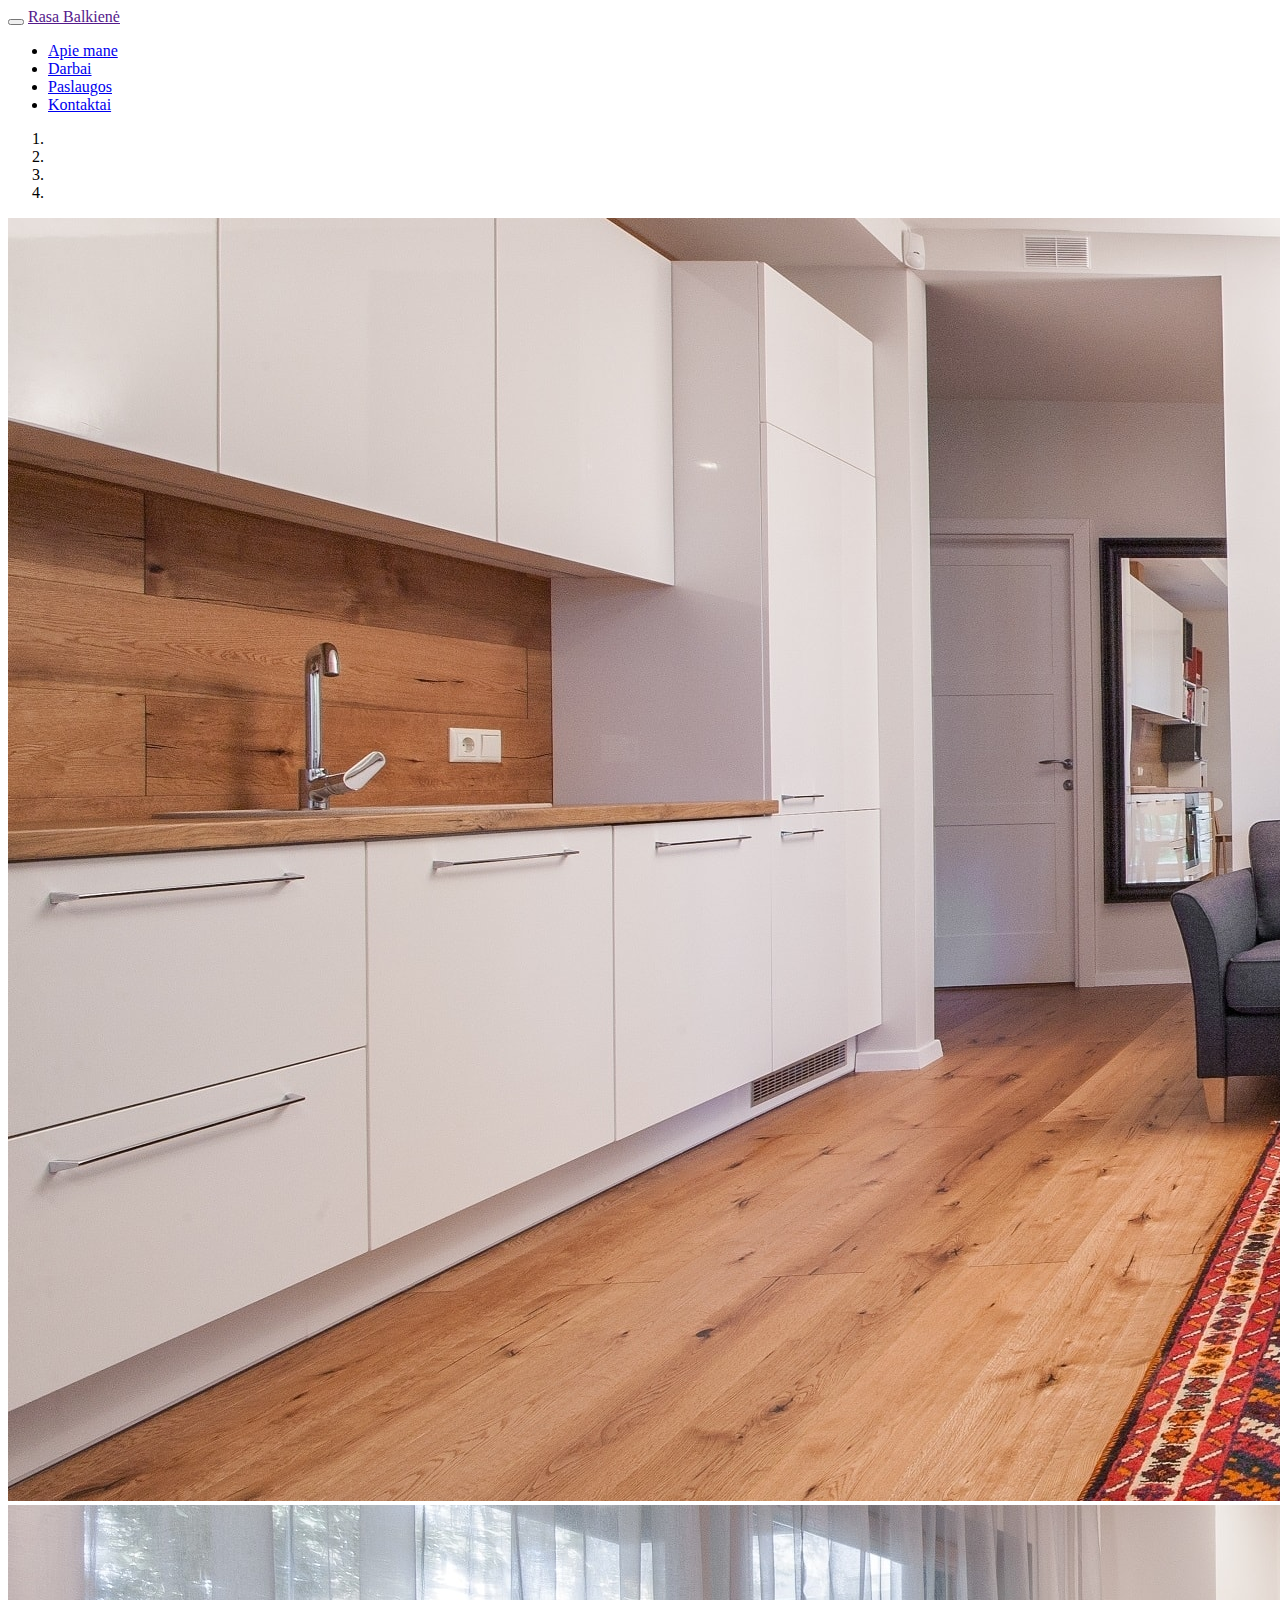
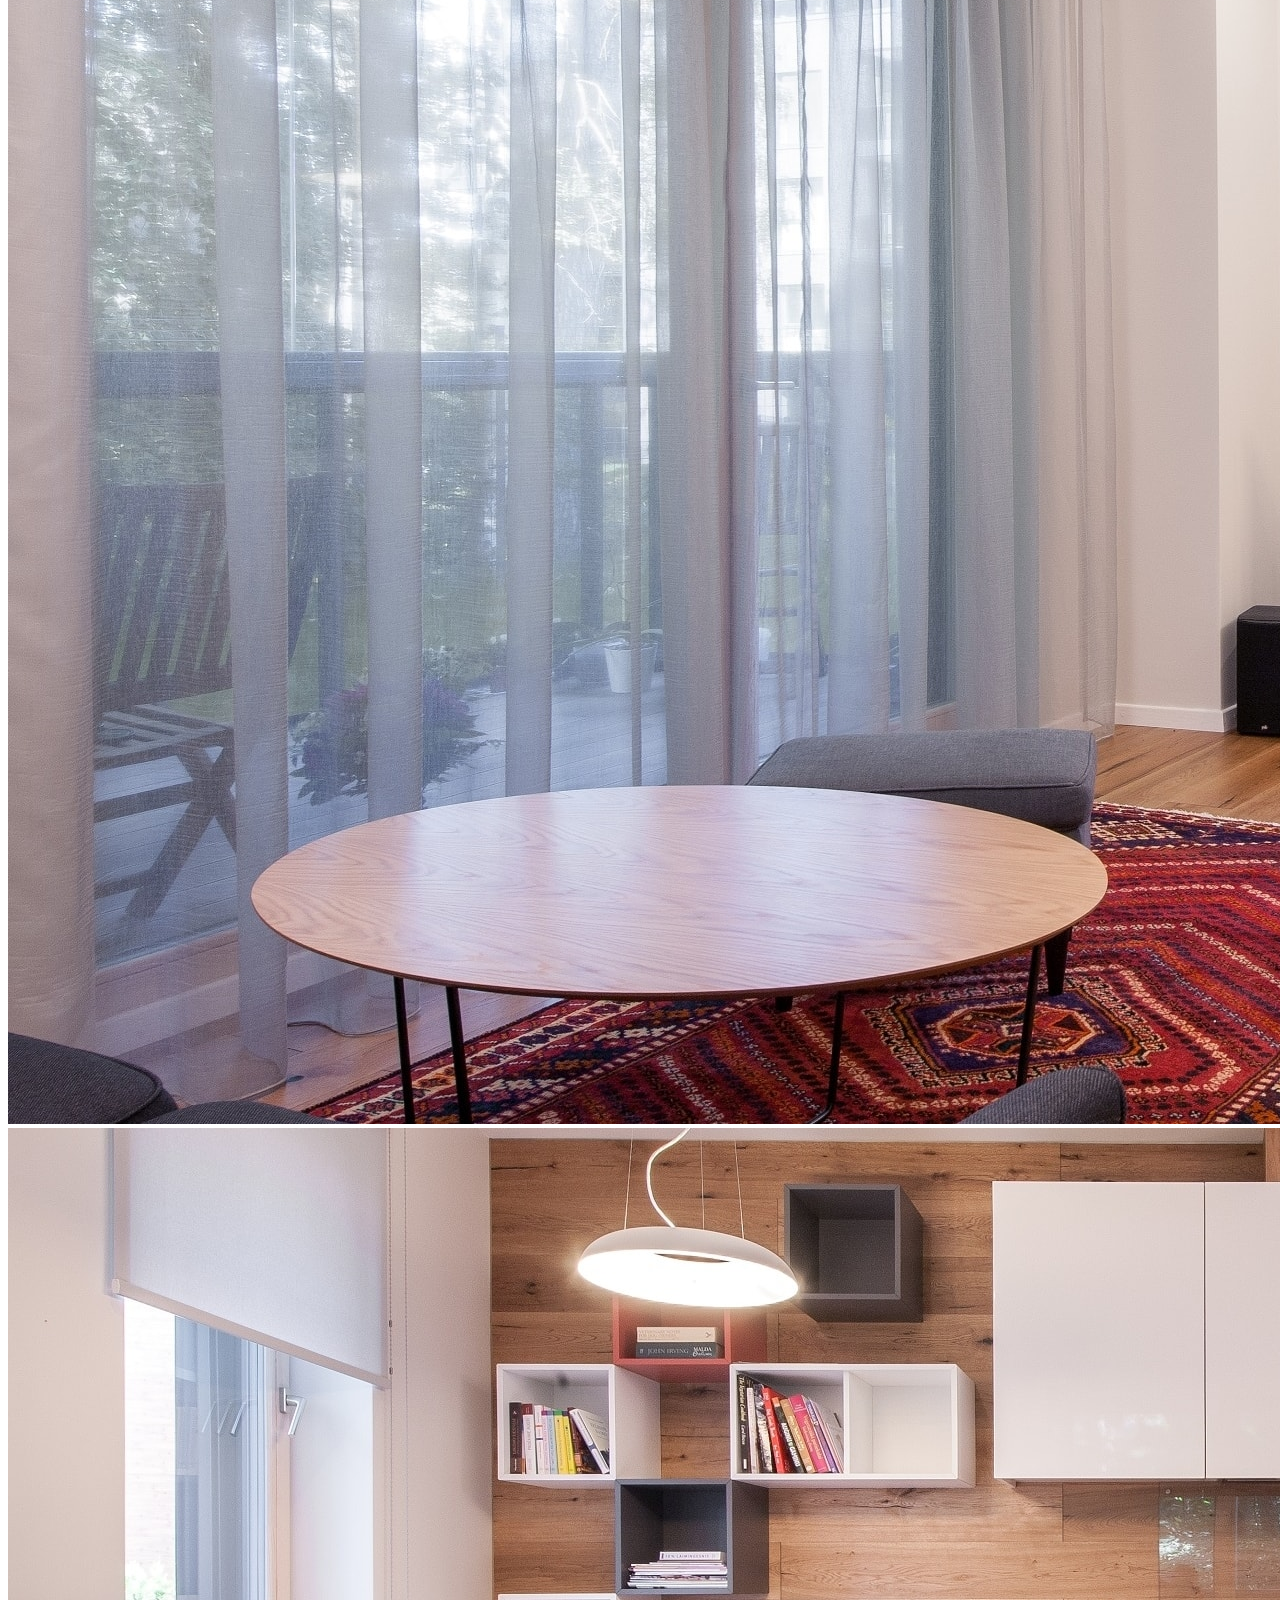
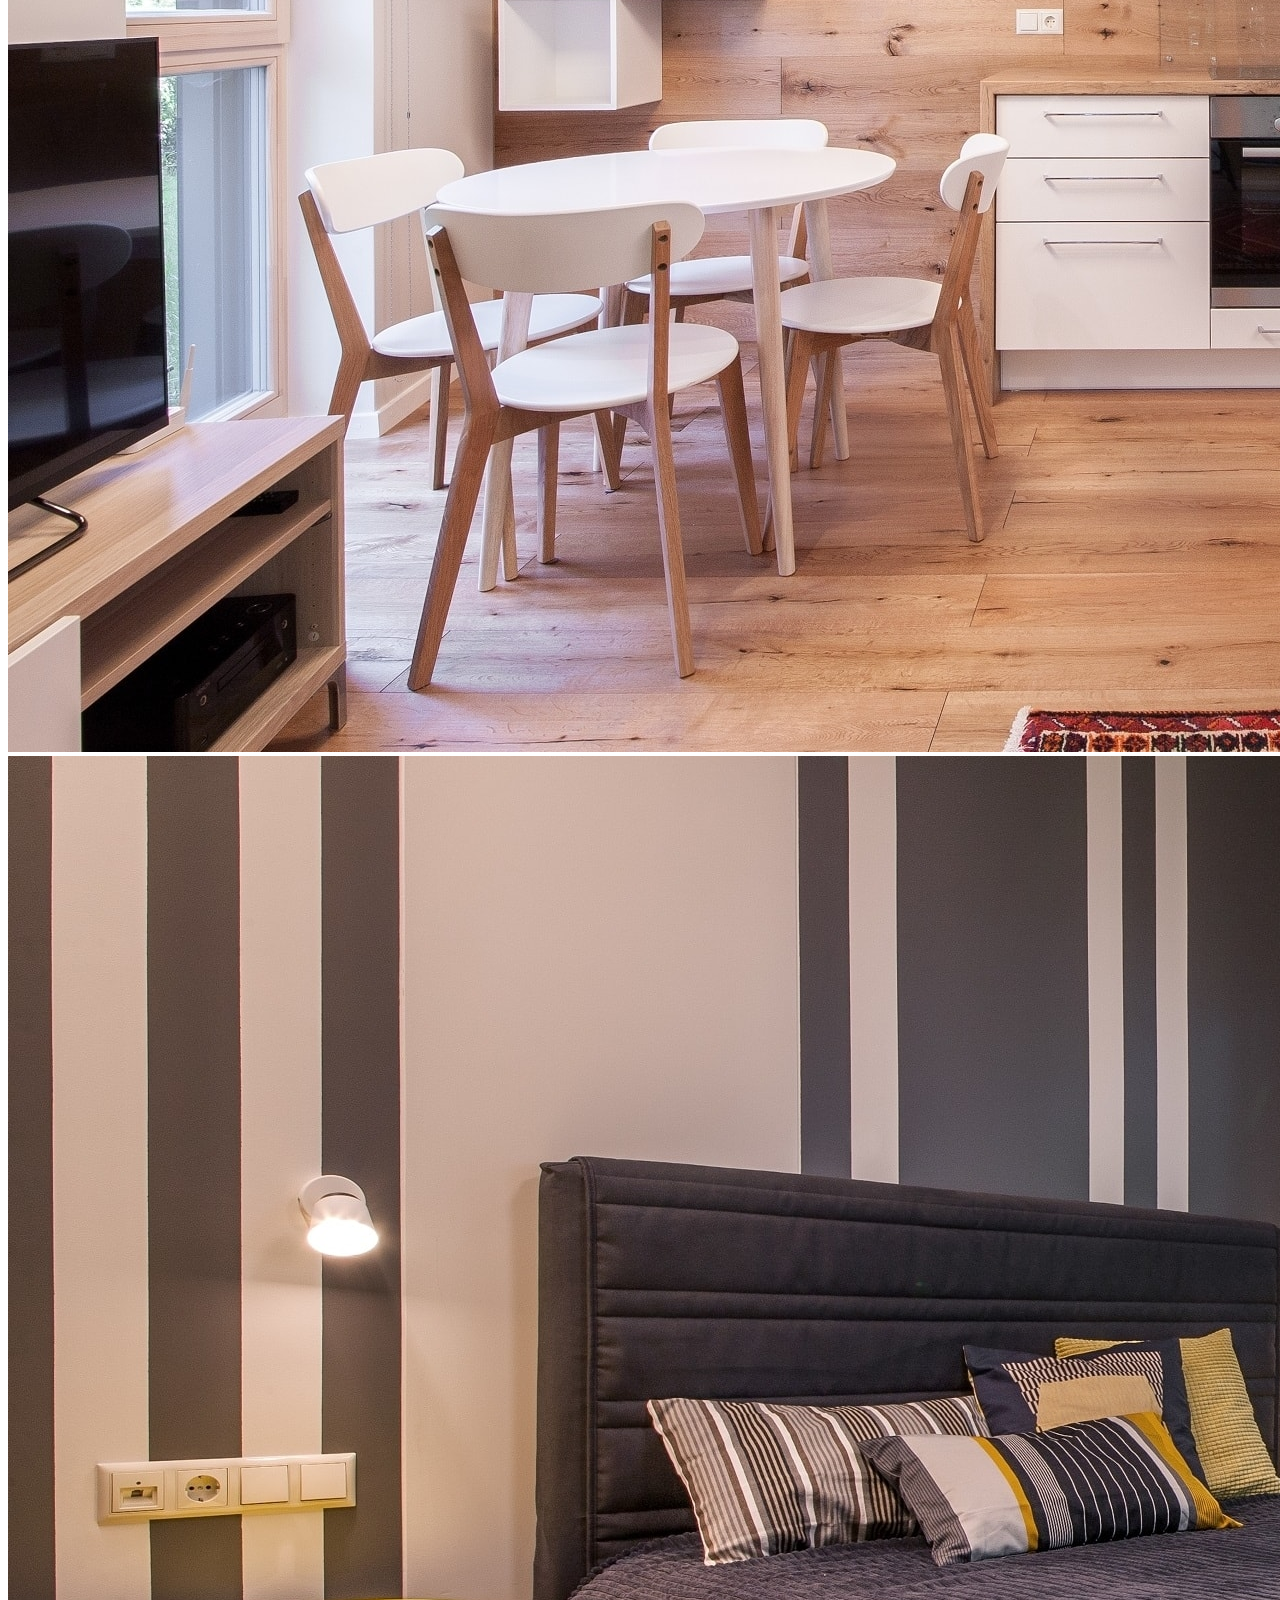
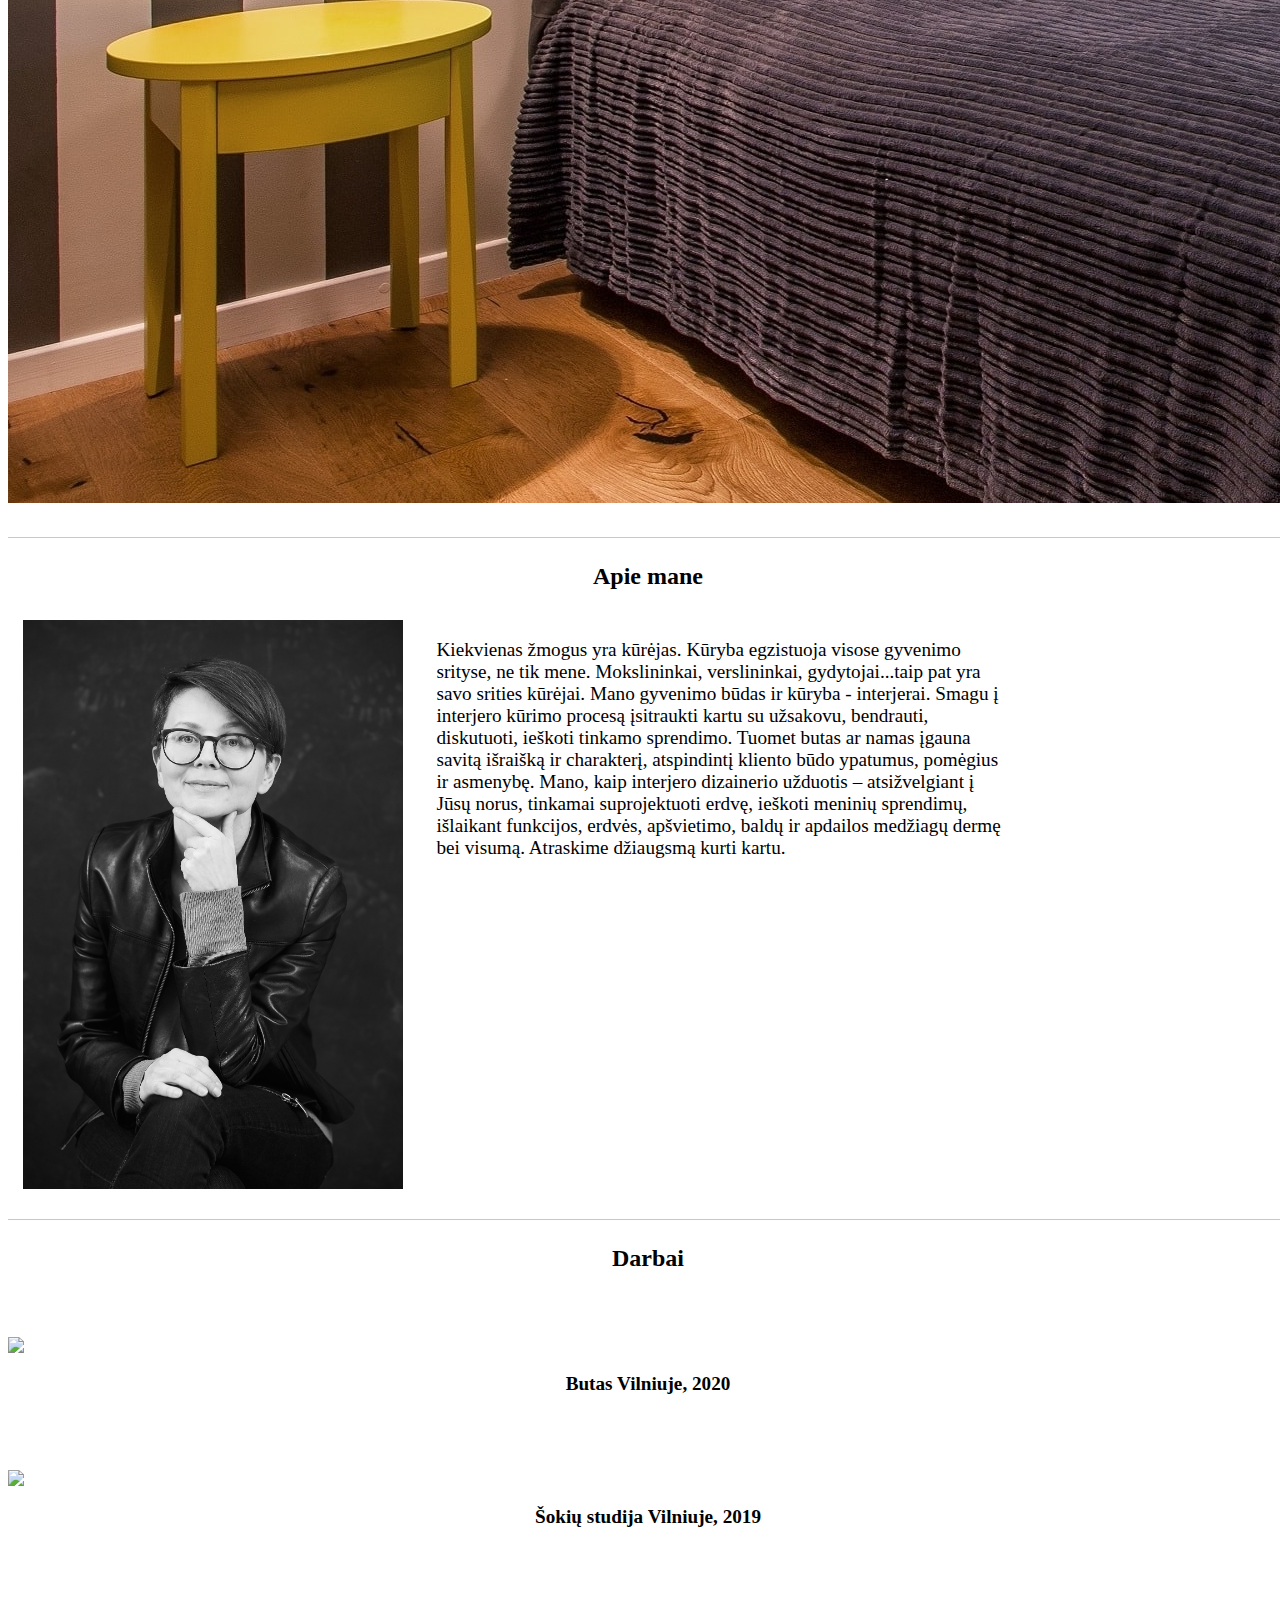
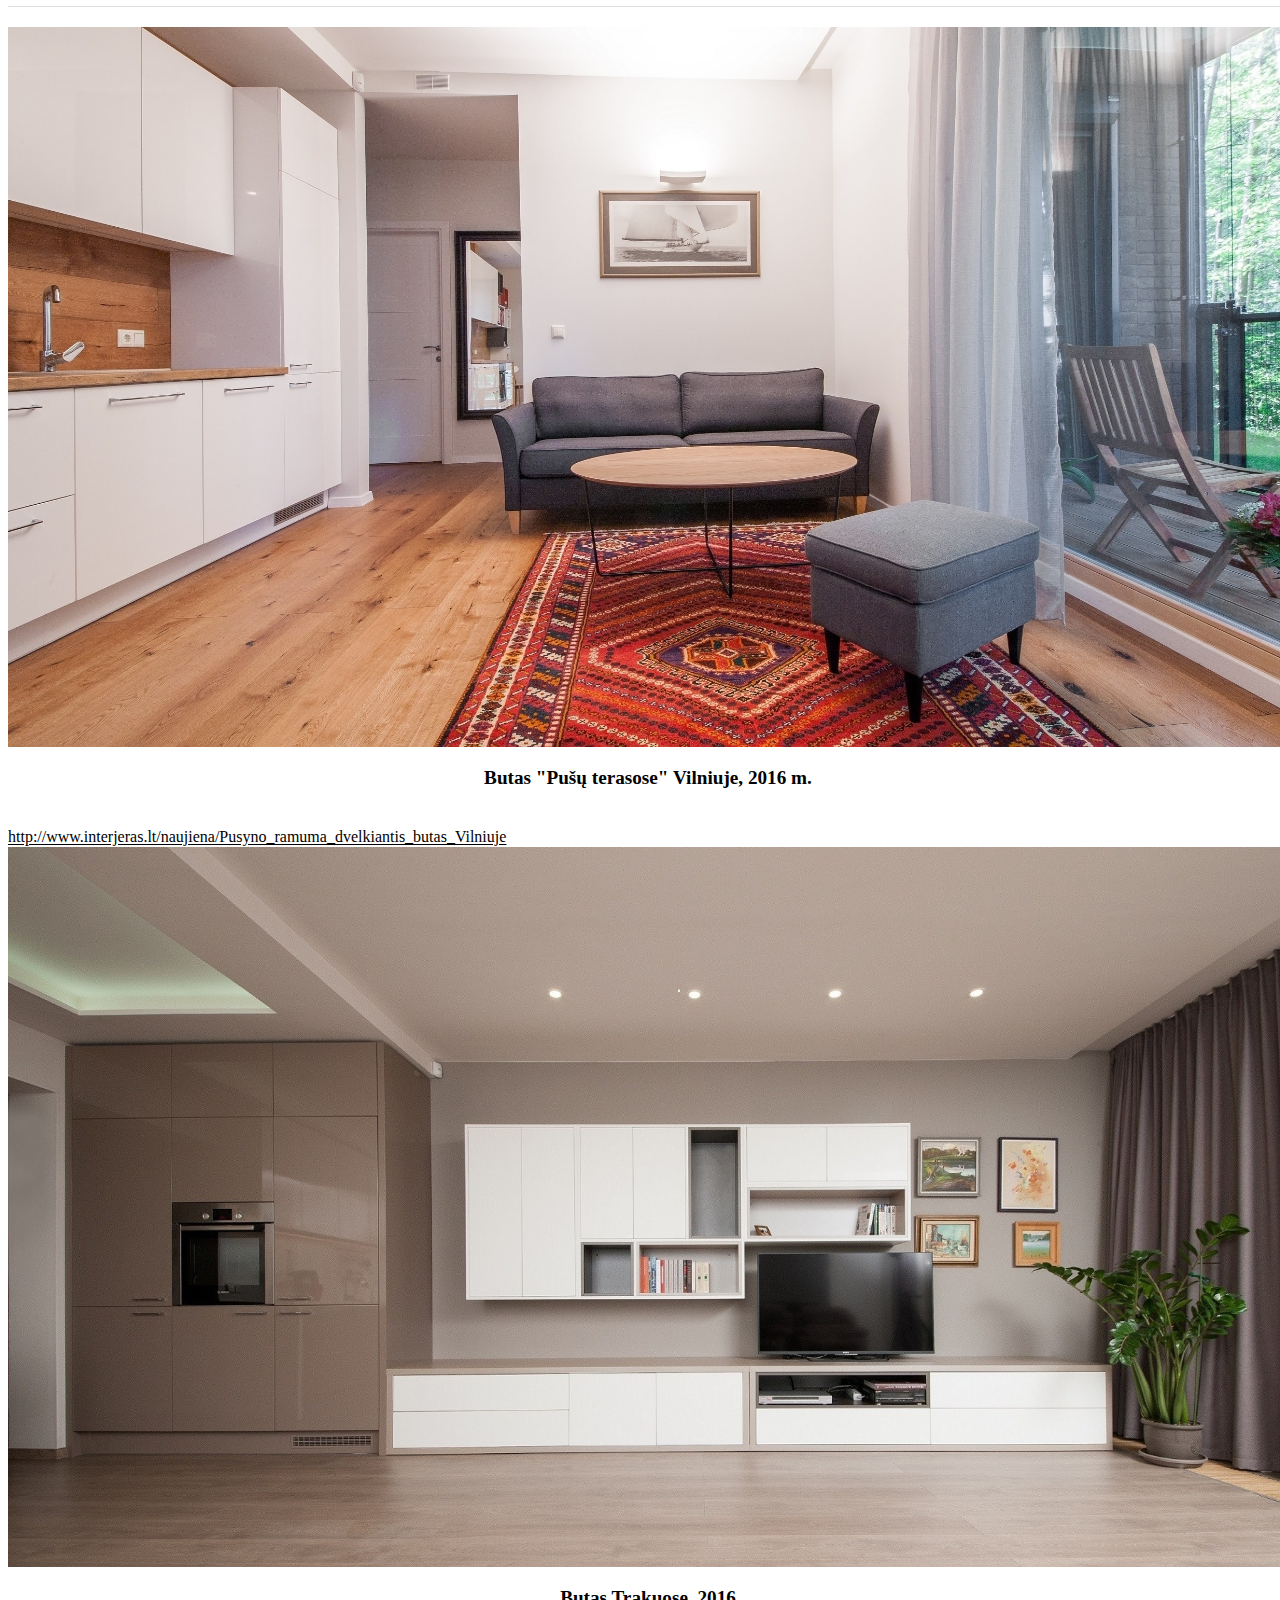
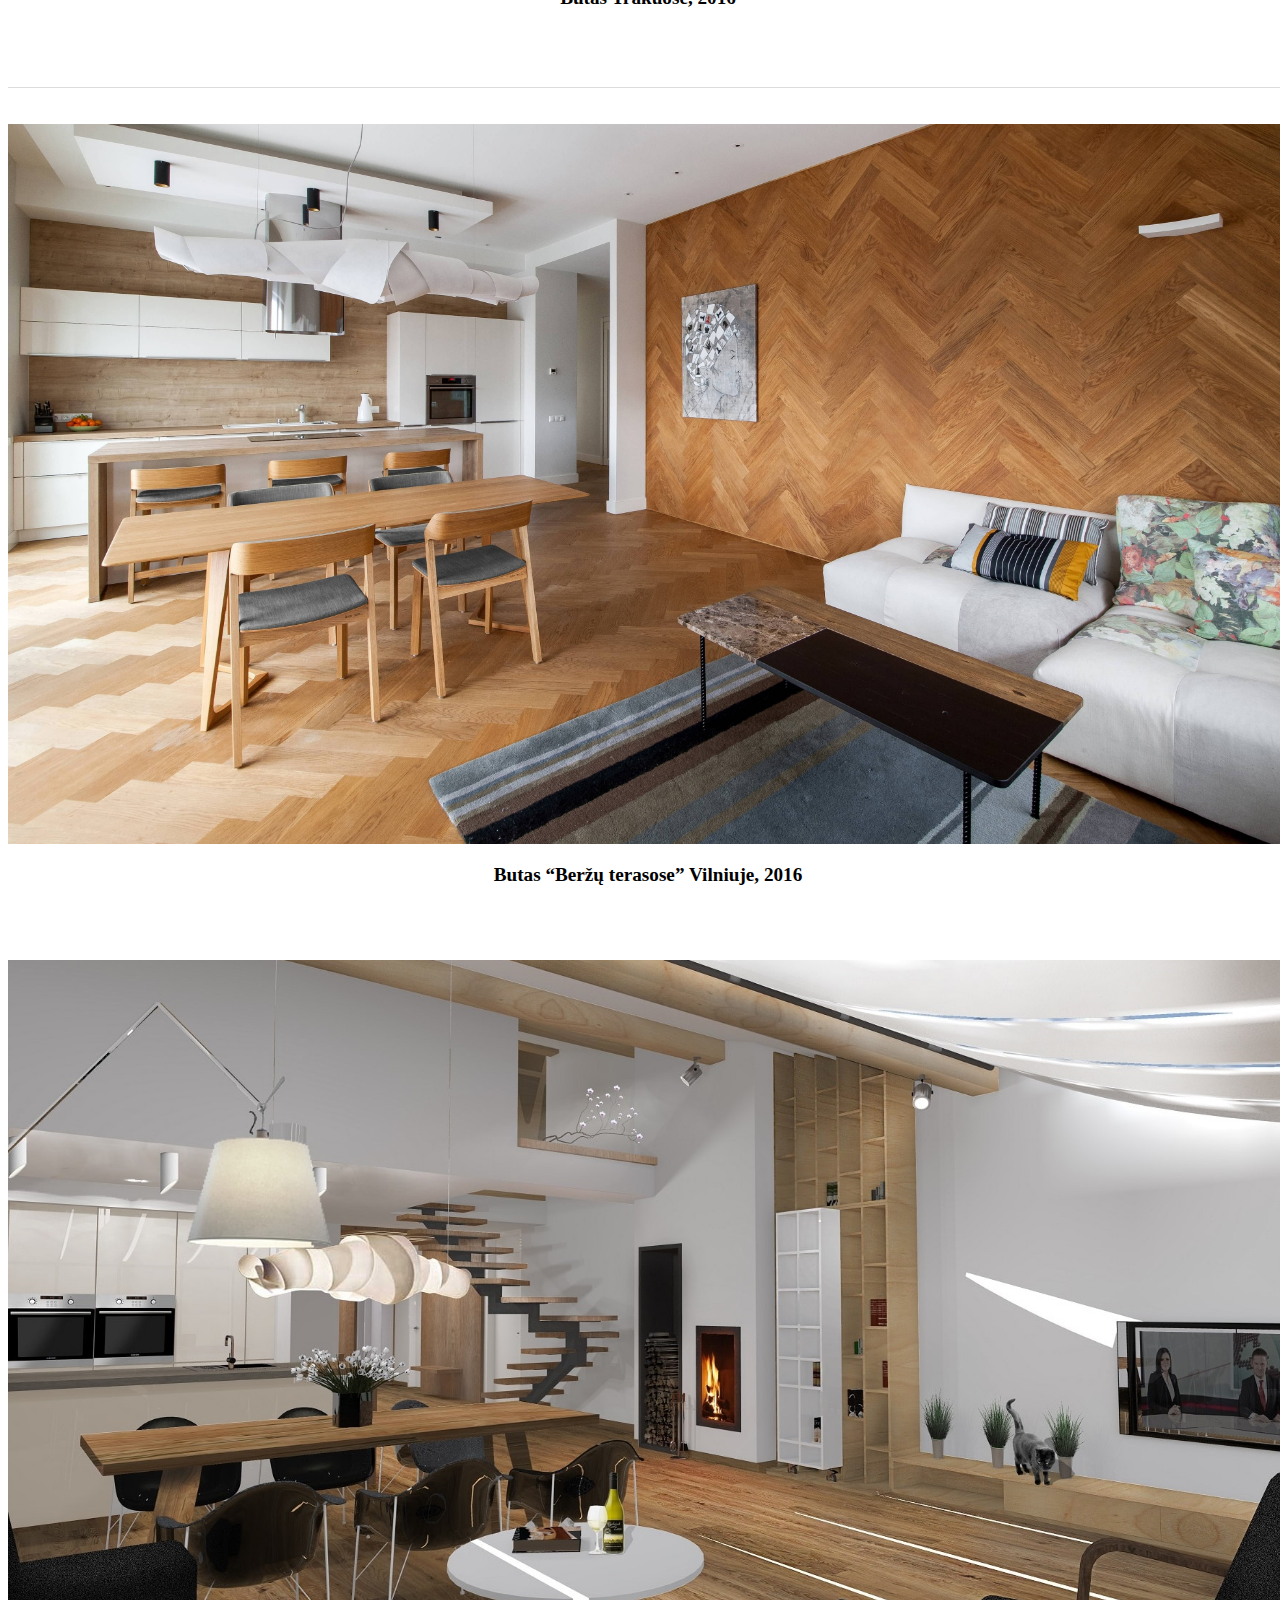
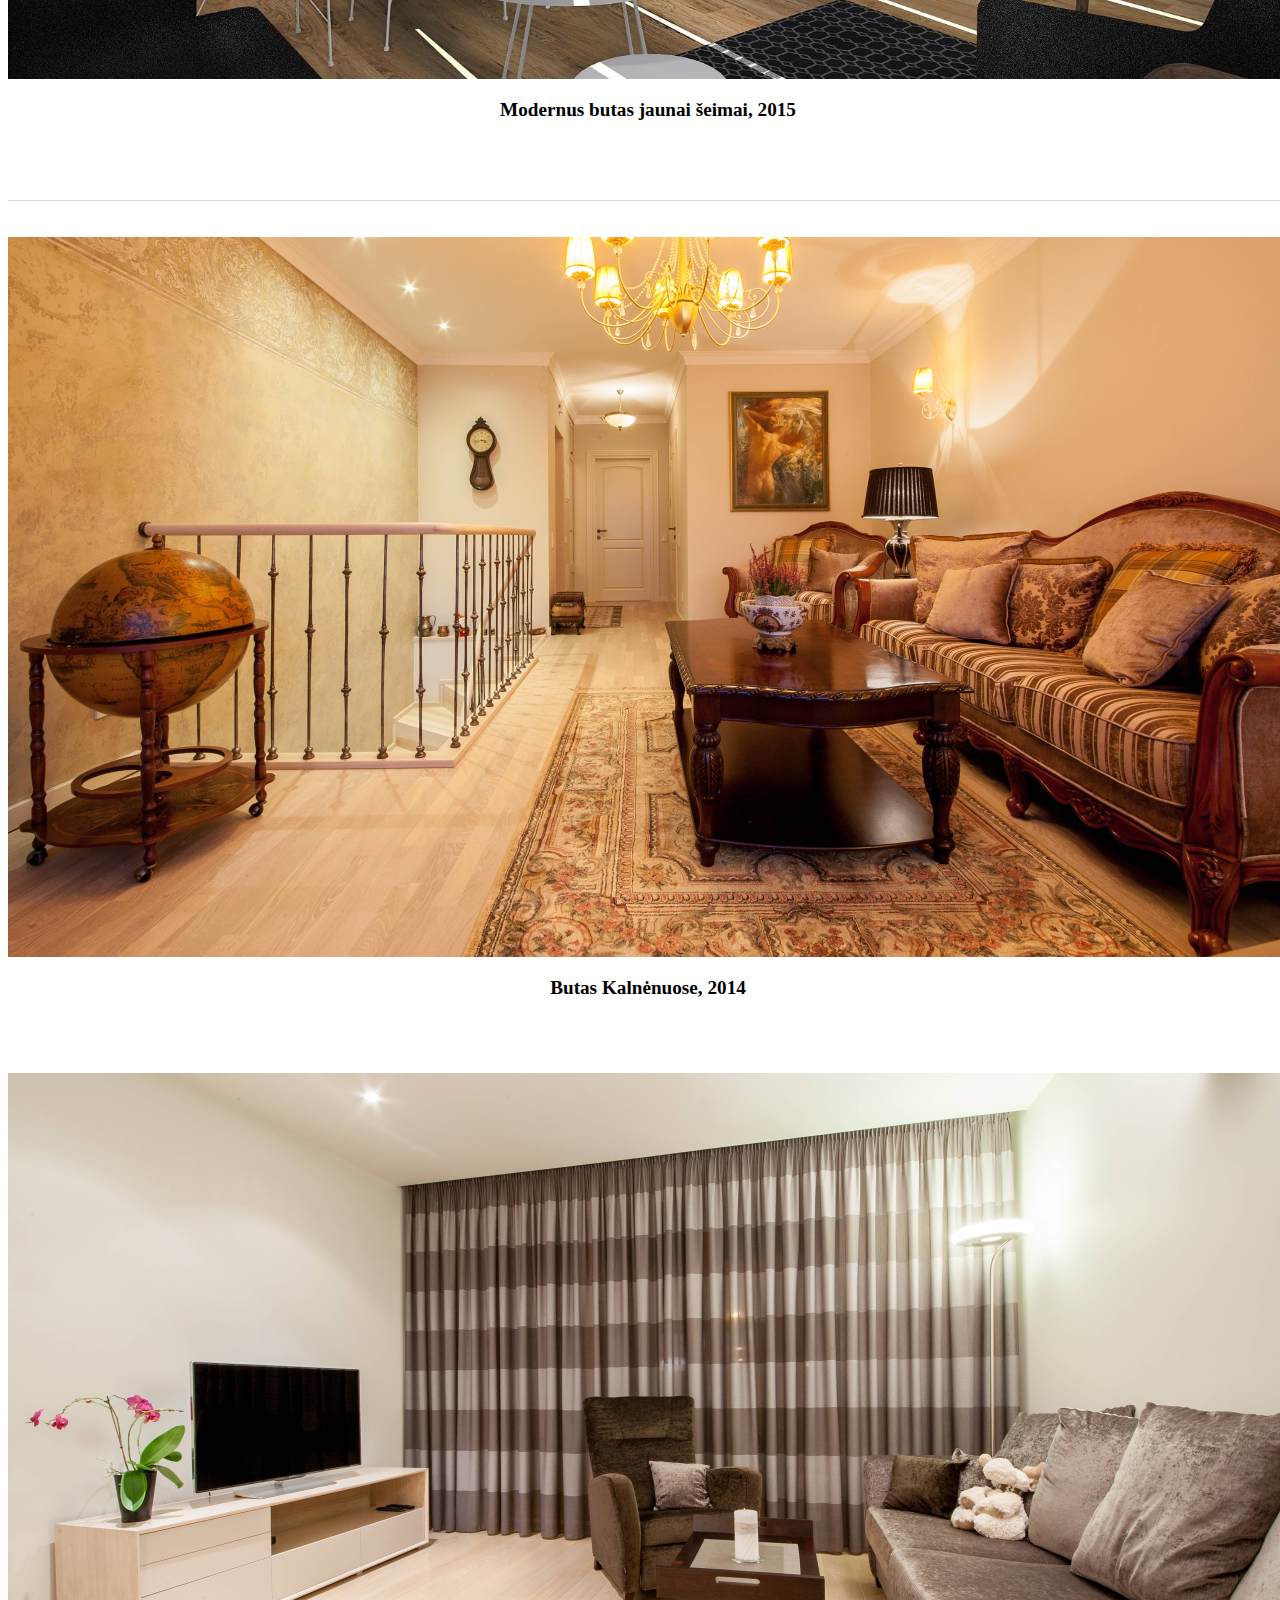
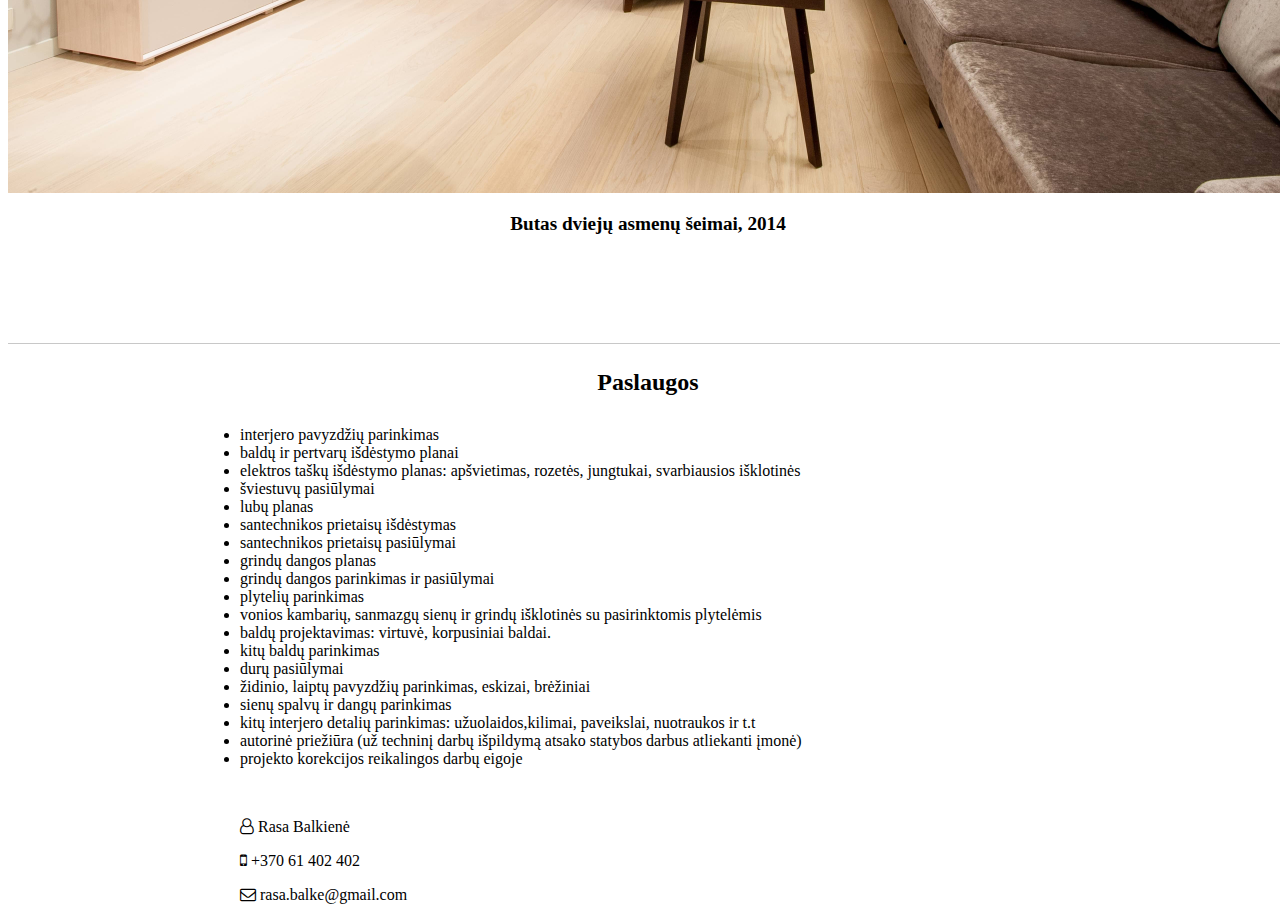
==== commit 3f12a1da: "Refactor" ====
--- a/index.html
+++ b/index.html
@@ -396,6 +396,7 @@
                 <li>projekto korekcijos reikalingos darbų eigoje</li>
             </ul>
             </br>
+            <a class="anchor" id="contactLink"></a>
             <ul style="list-style-type:none">
                 <li><p><span class="fa fa-user-o p-2 border-right"></span> Rasa Balkienė </p></li>
                 <li><p><span class="fa fa-mobile p-2"></span> +370 61 402 402</p></li>
@@ -406,12 +407,6 @@
     </div>
 </div>
 
-<a class="anchor" id="contactLink"></a>
-<section id="contact" style="">
-    <div class="container">
-
-    </div>
-</section>
 <script src="https://stackpath.bootstrapcdn.com/bootstrap/4.0.0/js/bootstrap.bundle.min.js"></script>
 <script src="https://ajax.googleapis.com/ajax/libs/jquery/1.11.3/jquery.min.js"></script>
 <script src="js/bootstrap.min.js"></script>
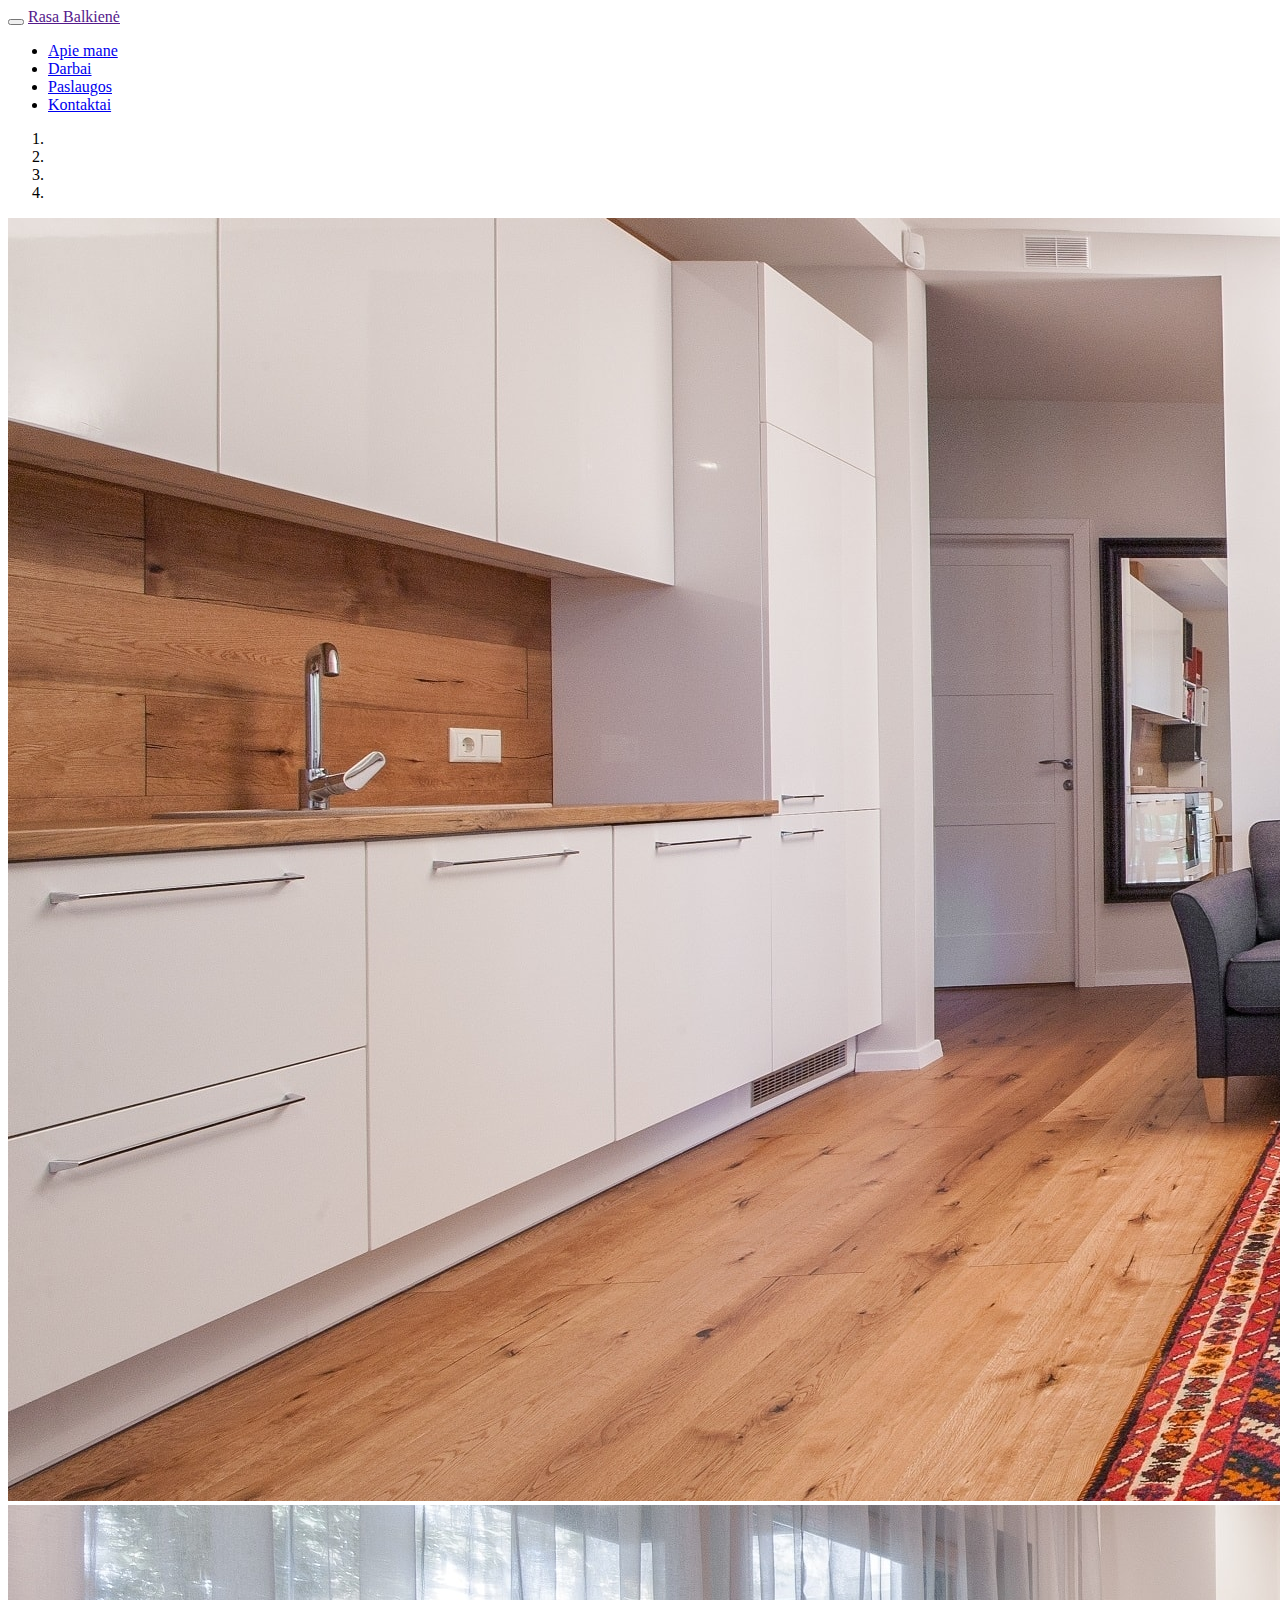
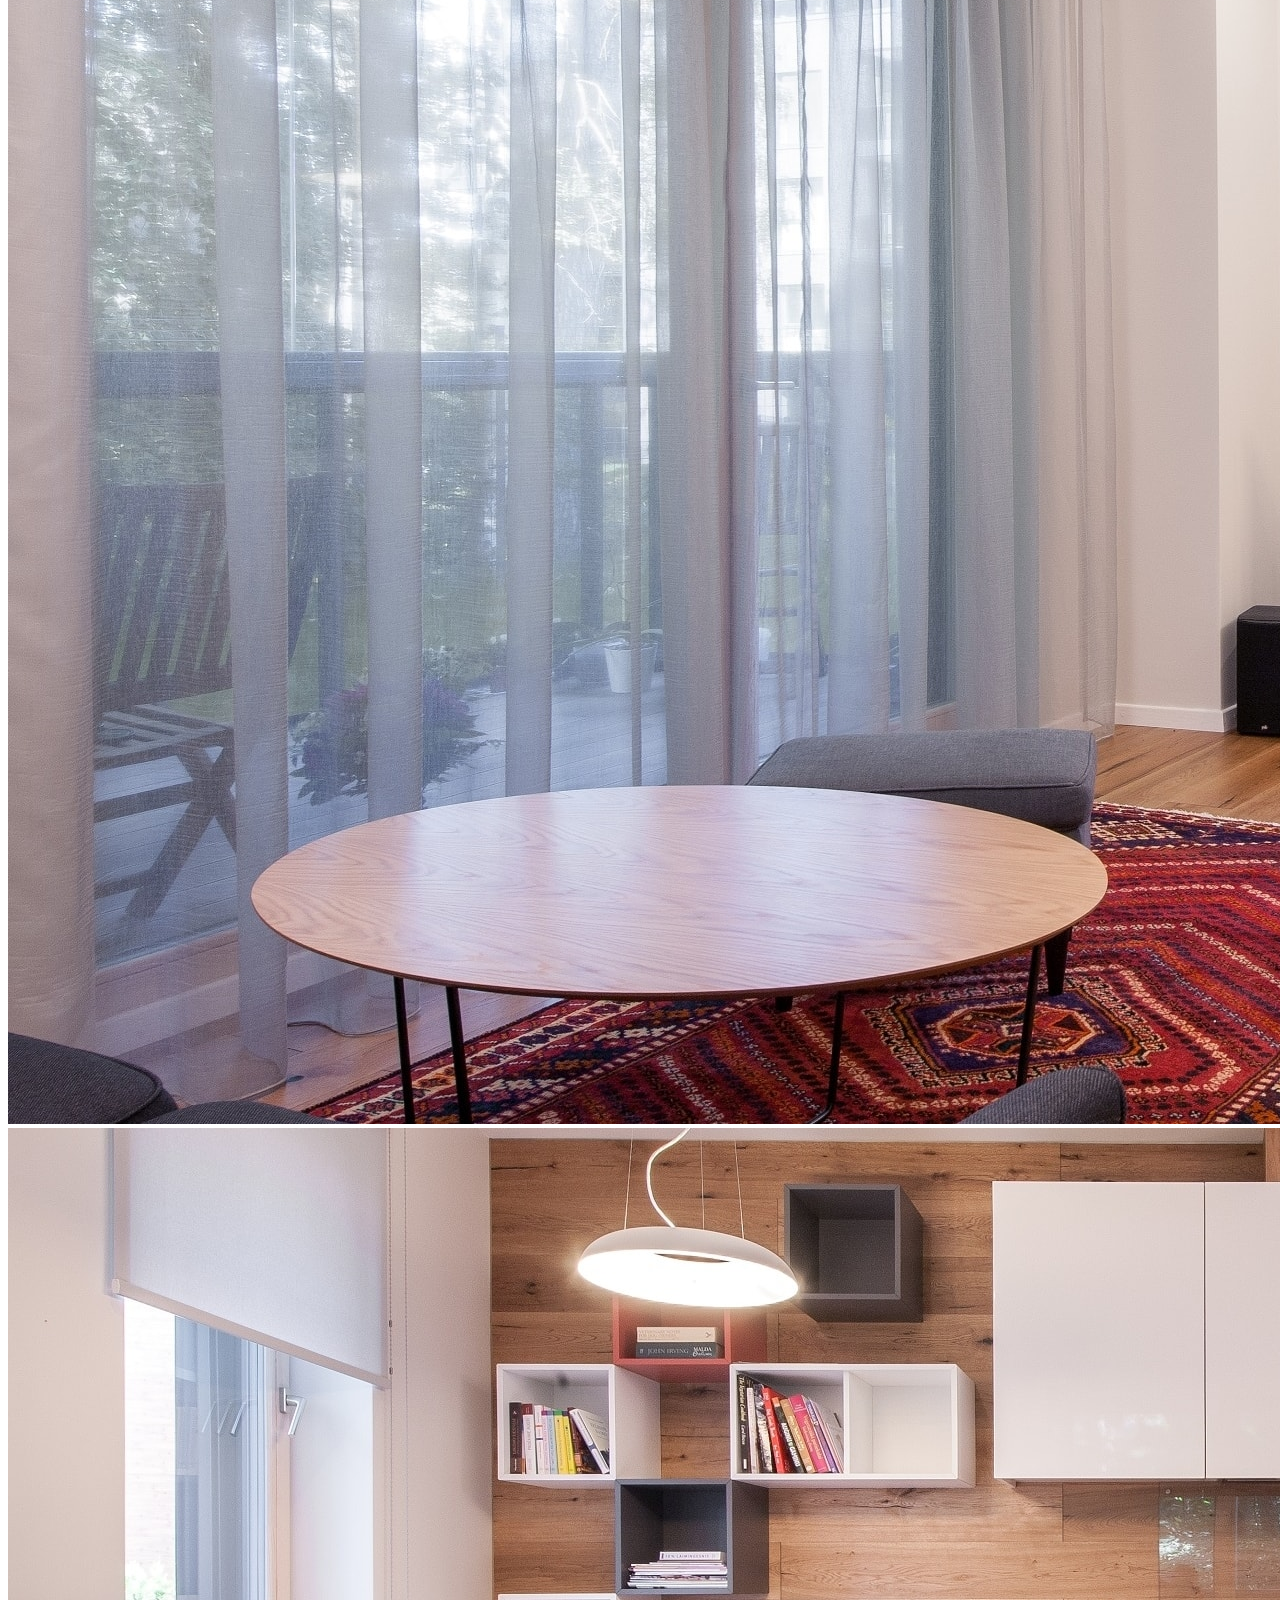
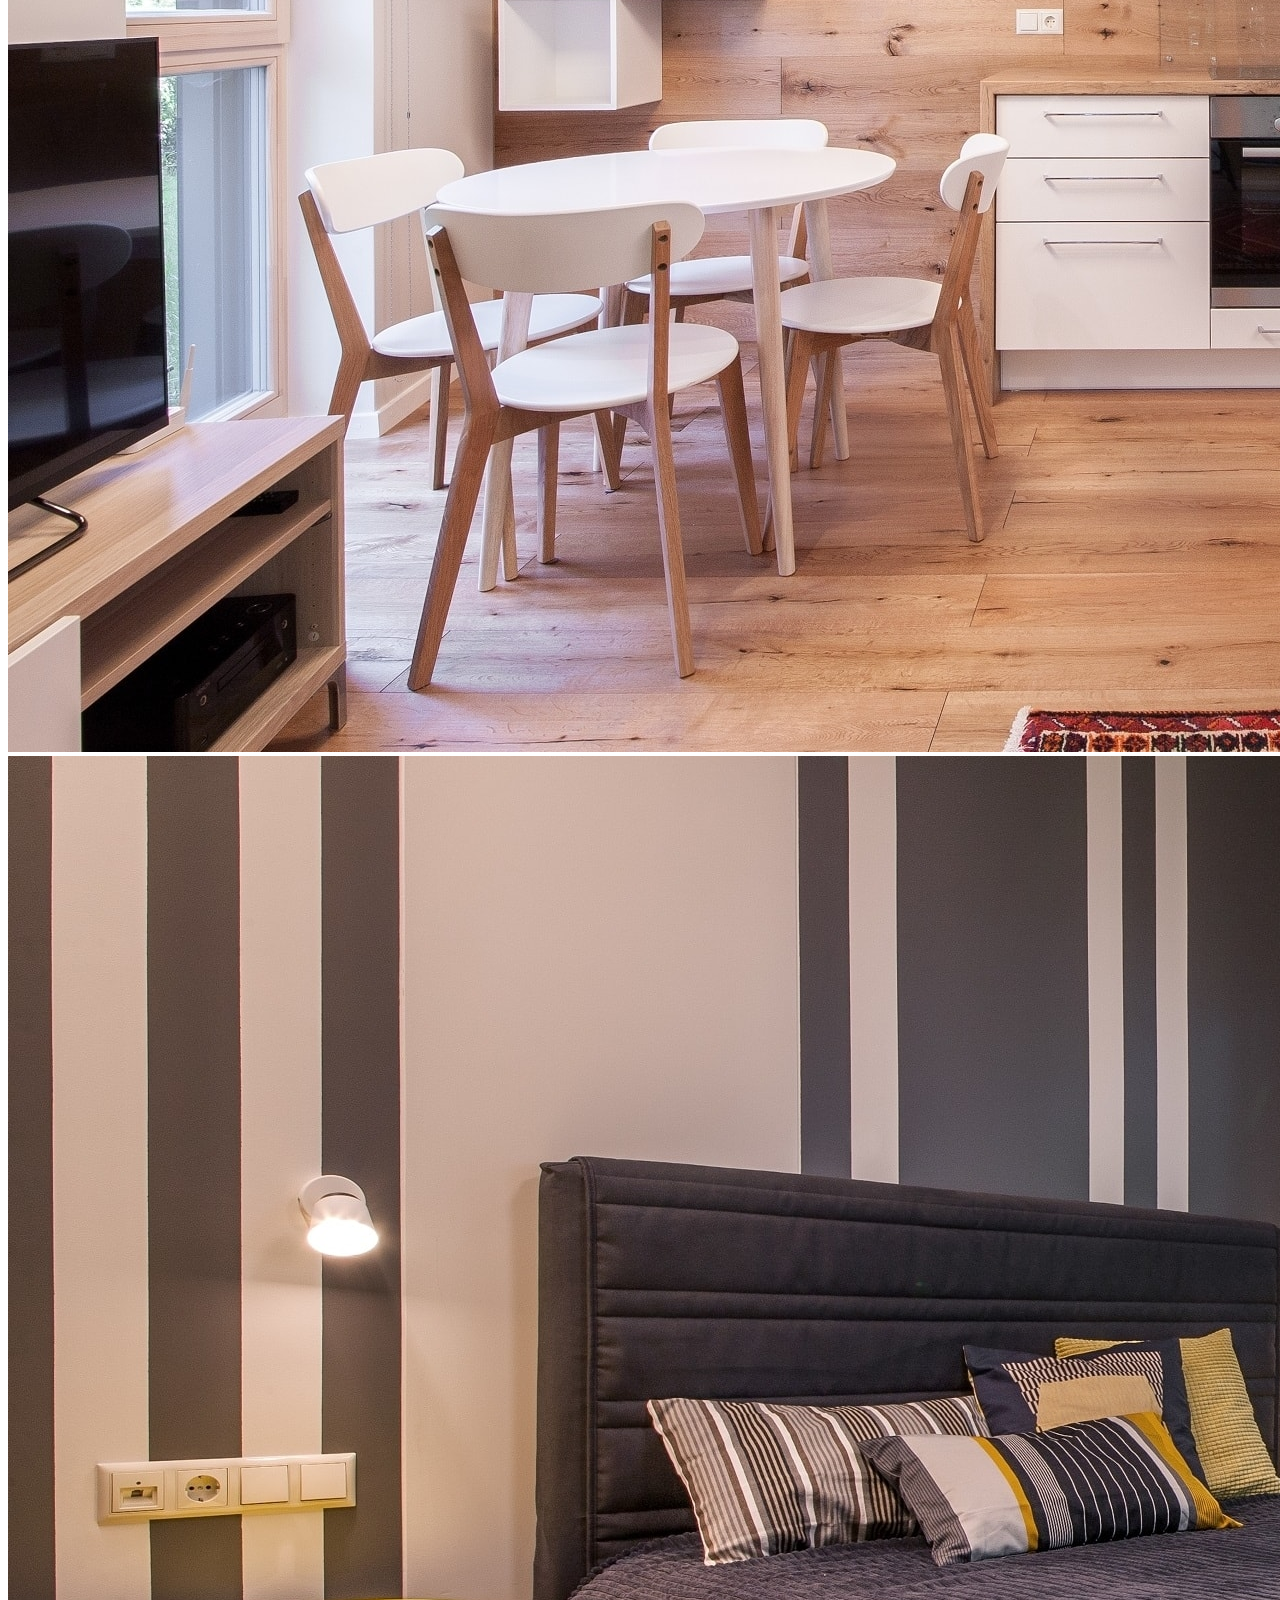
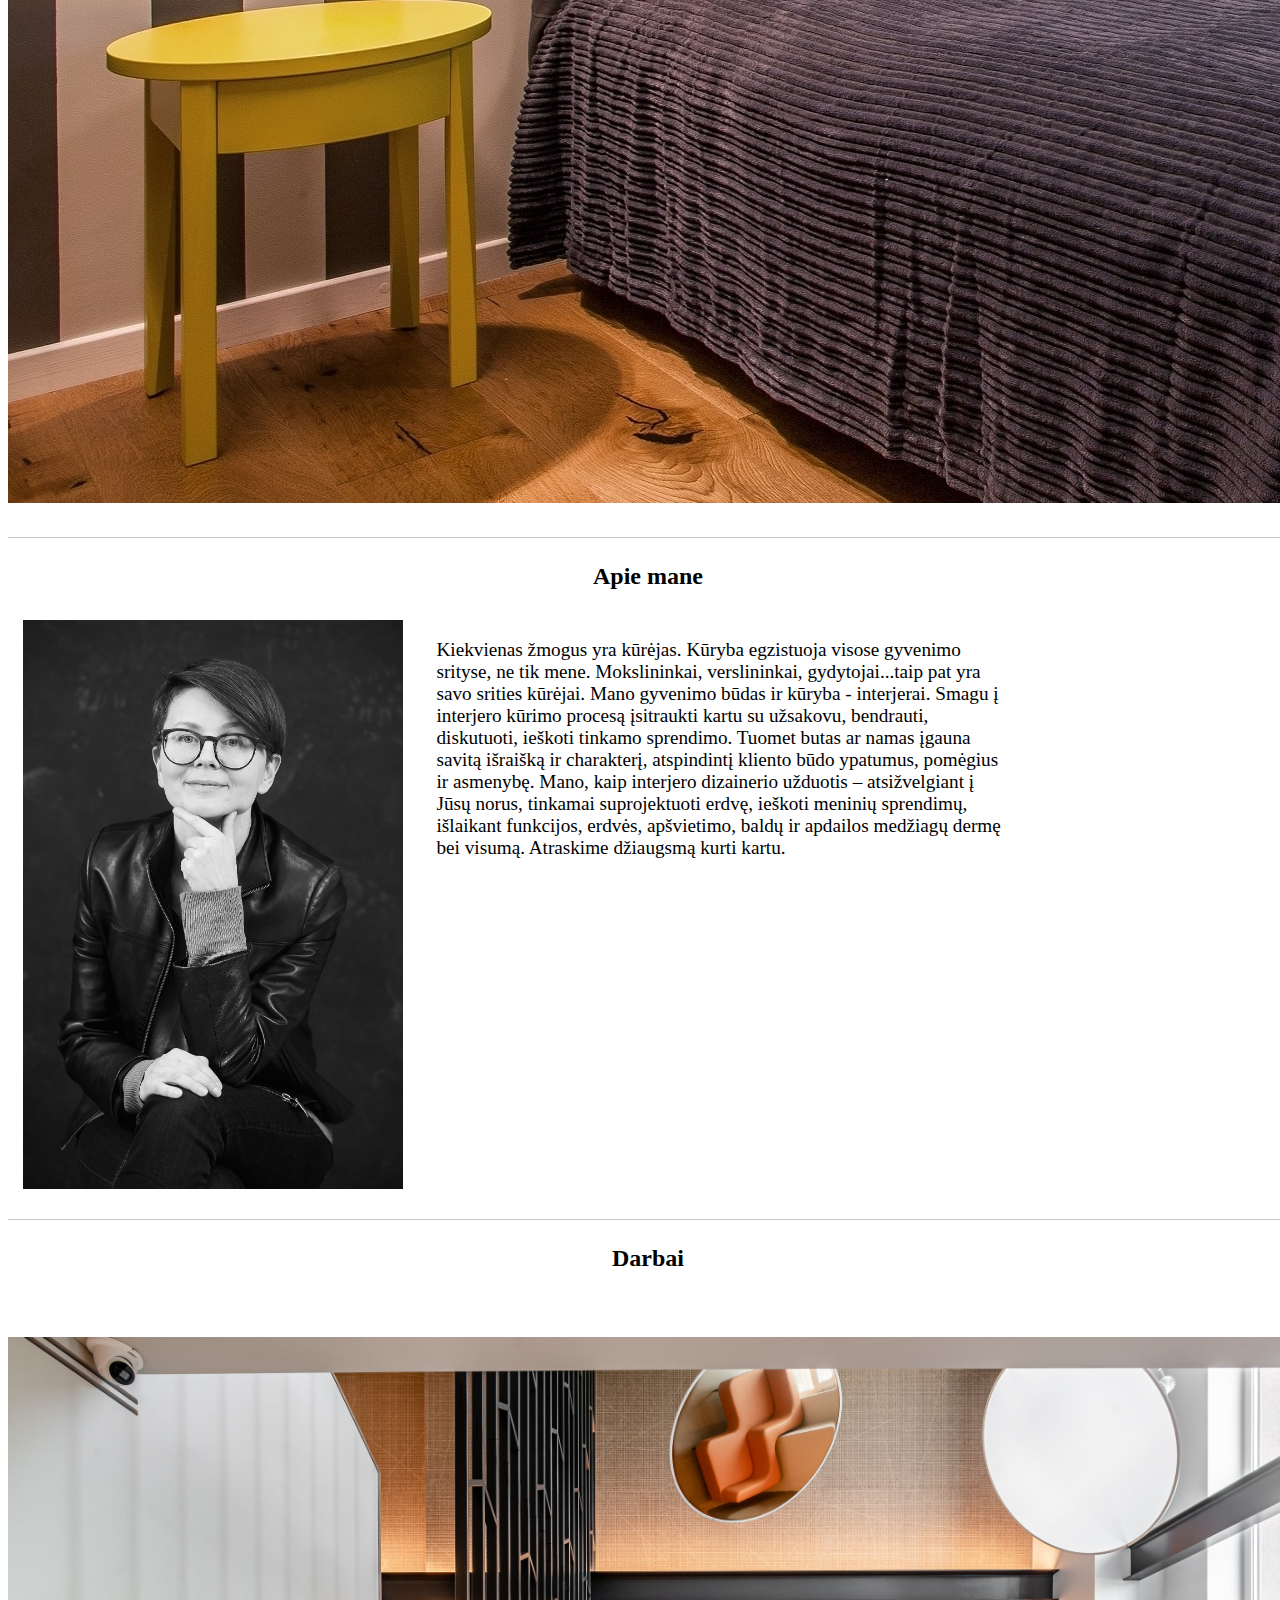
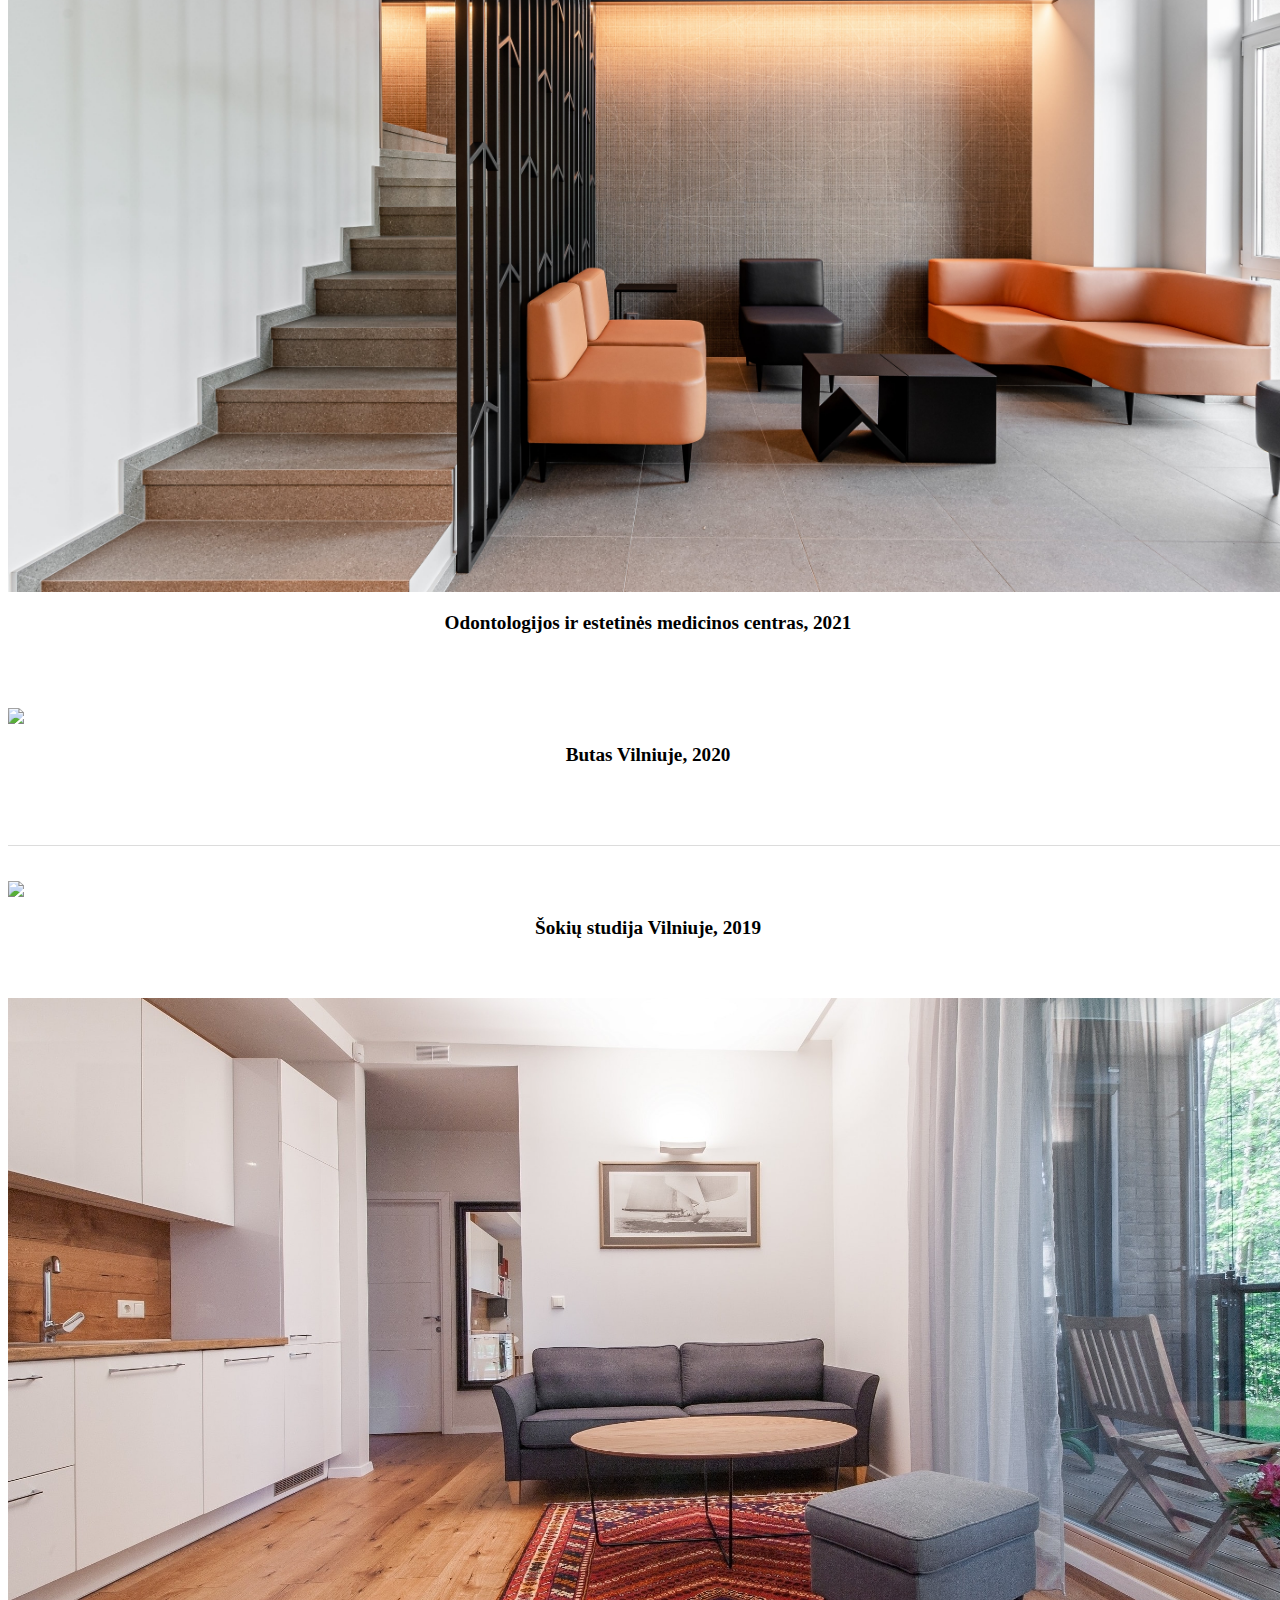
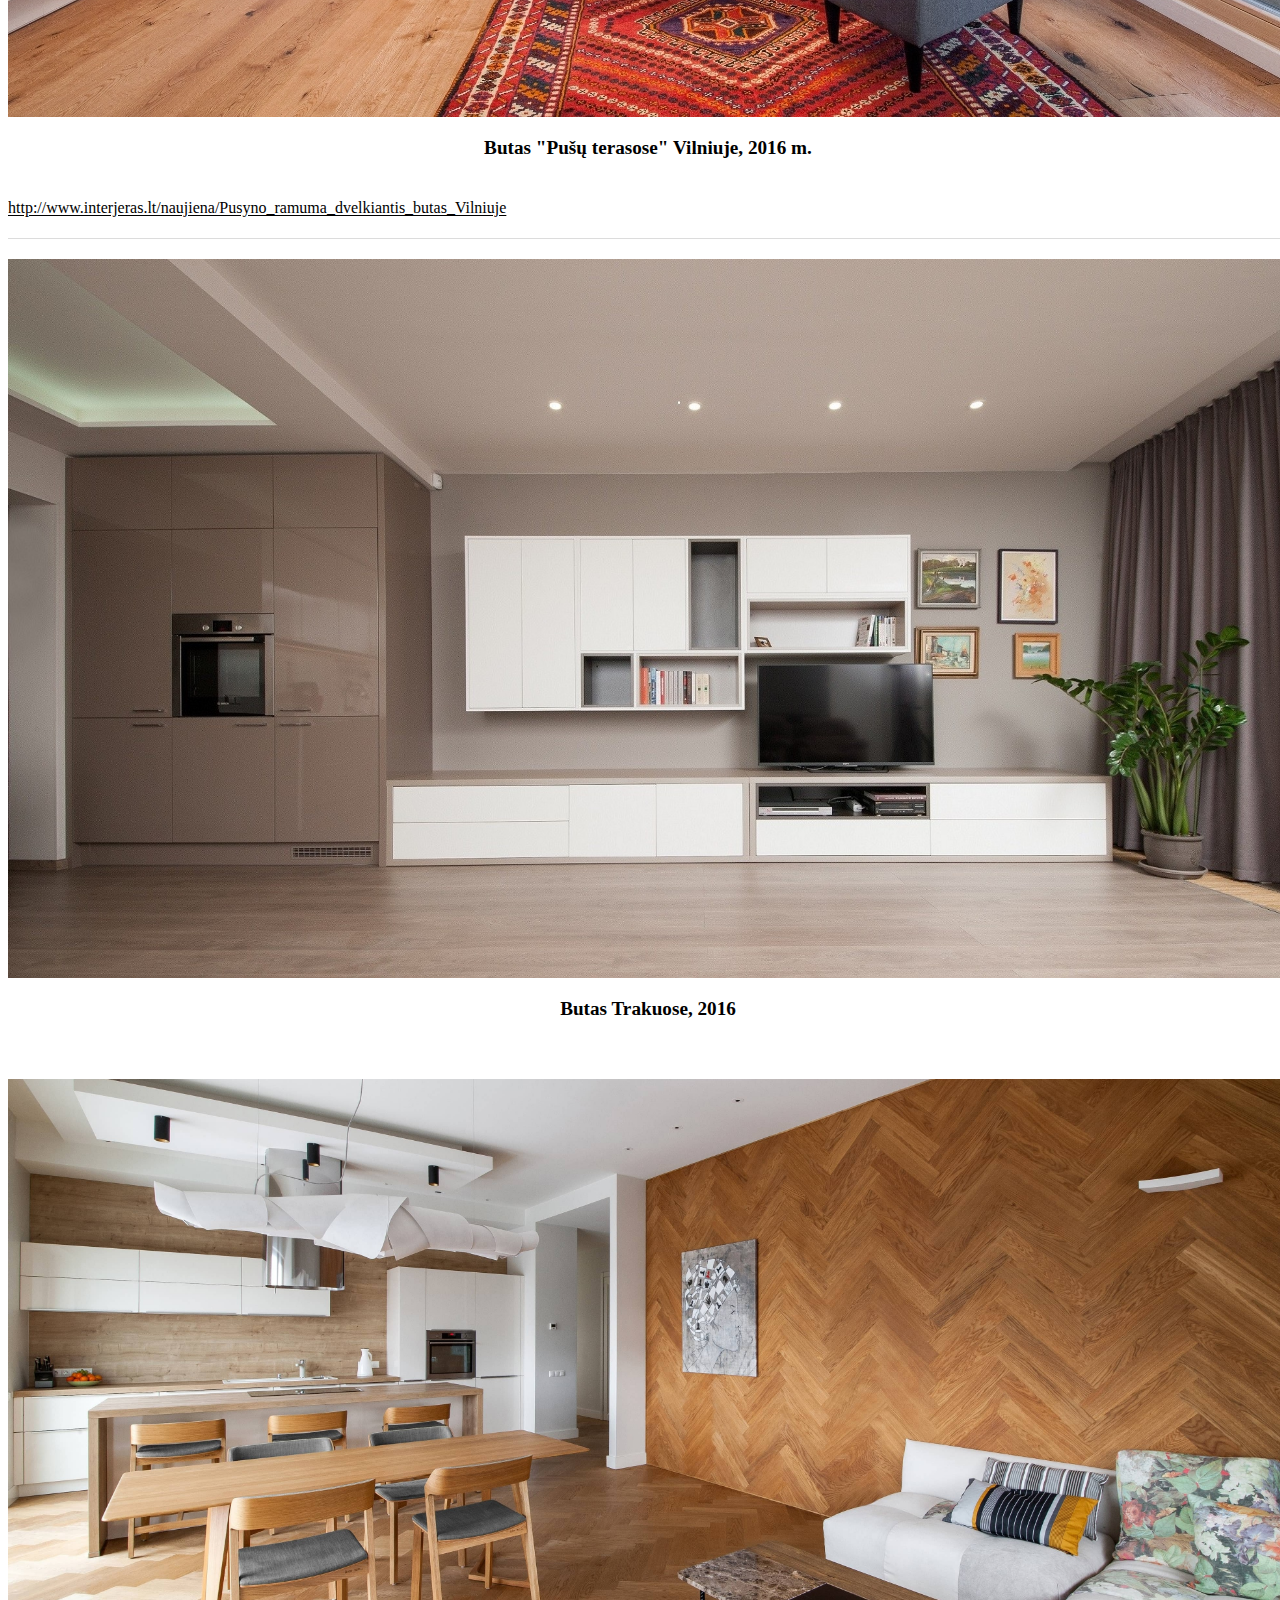
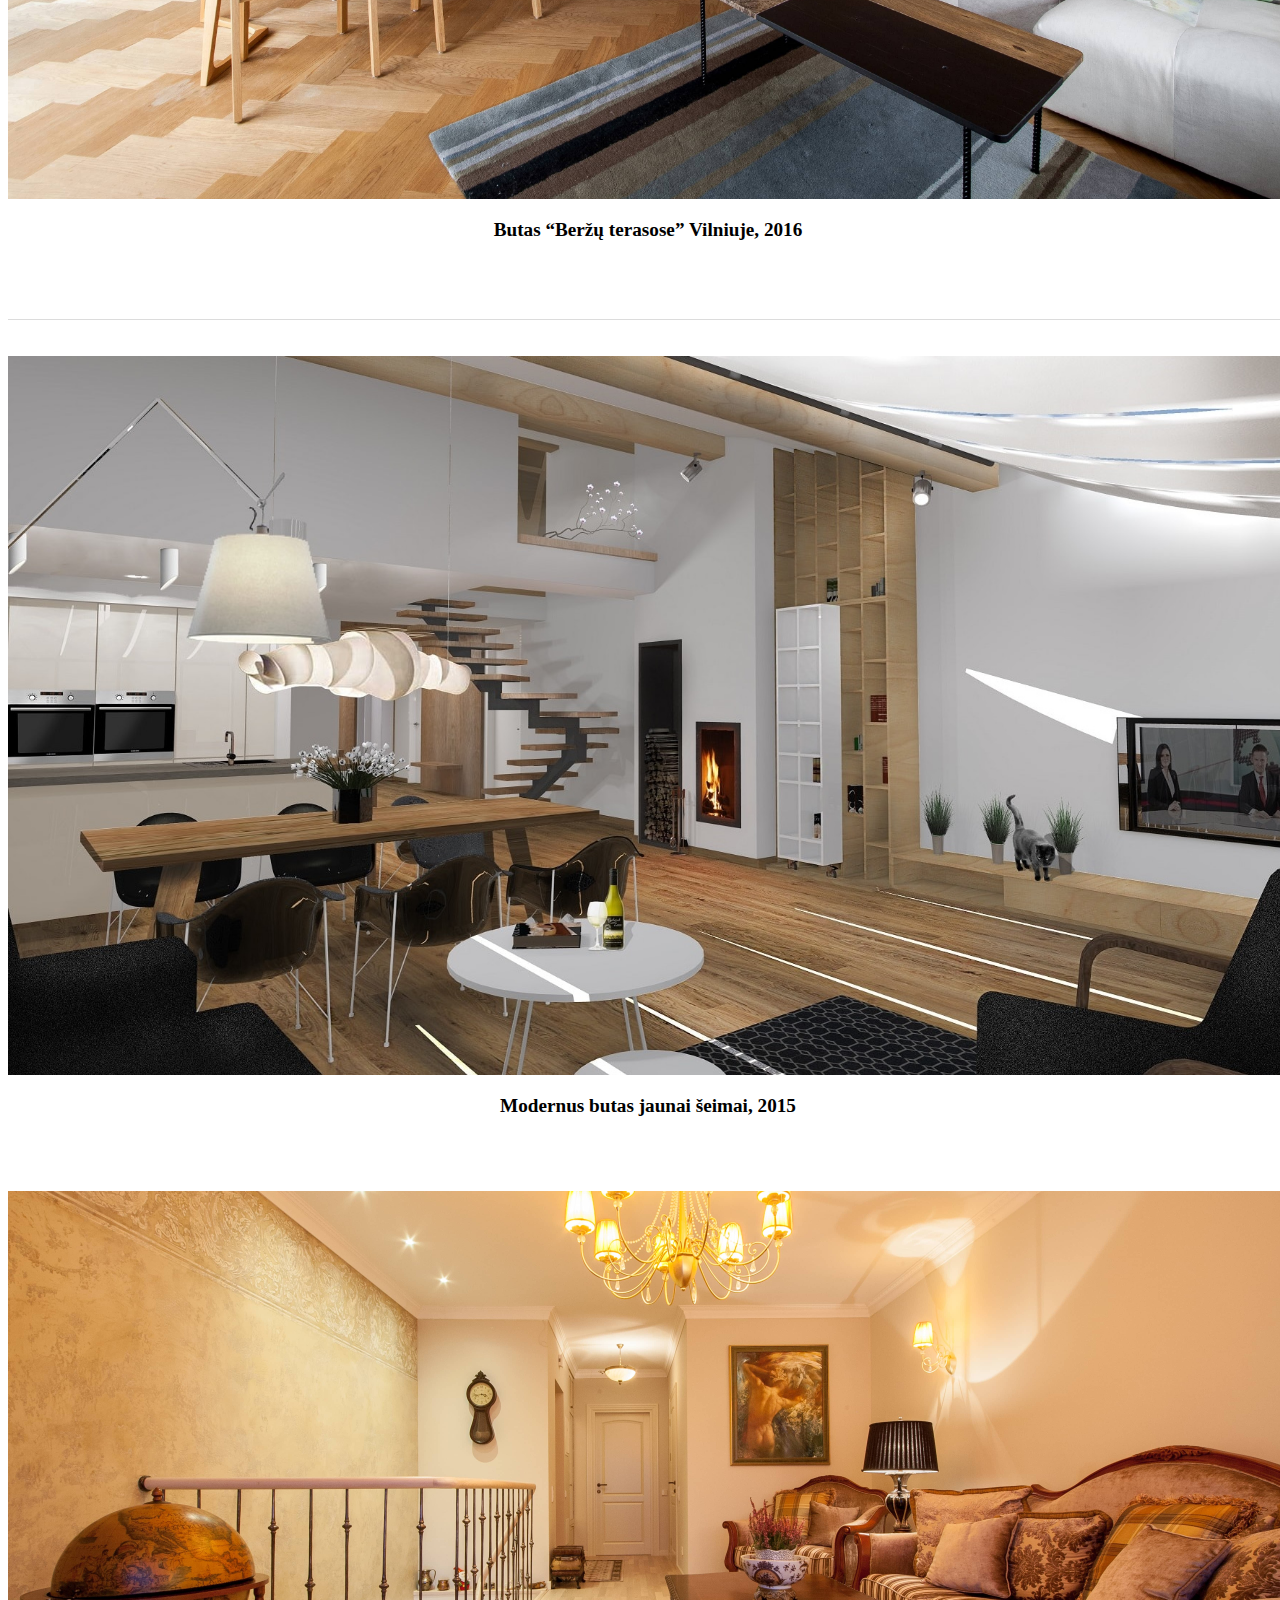
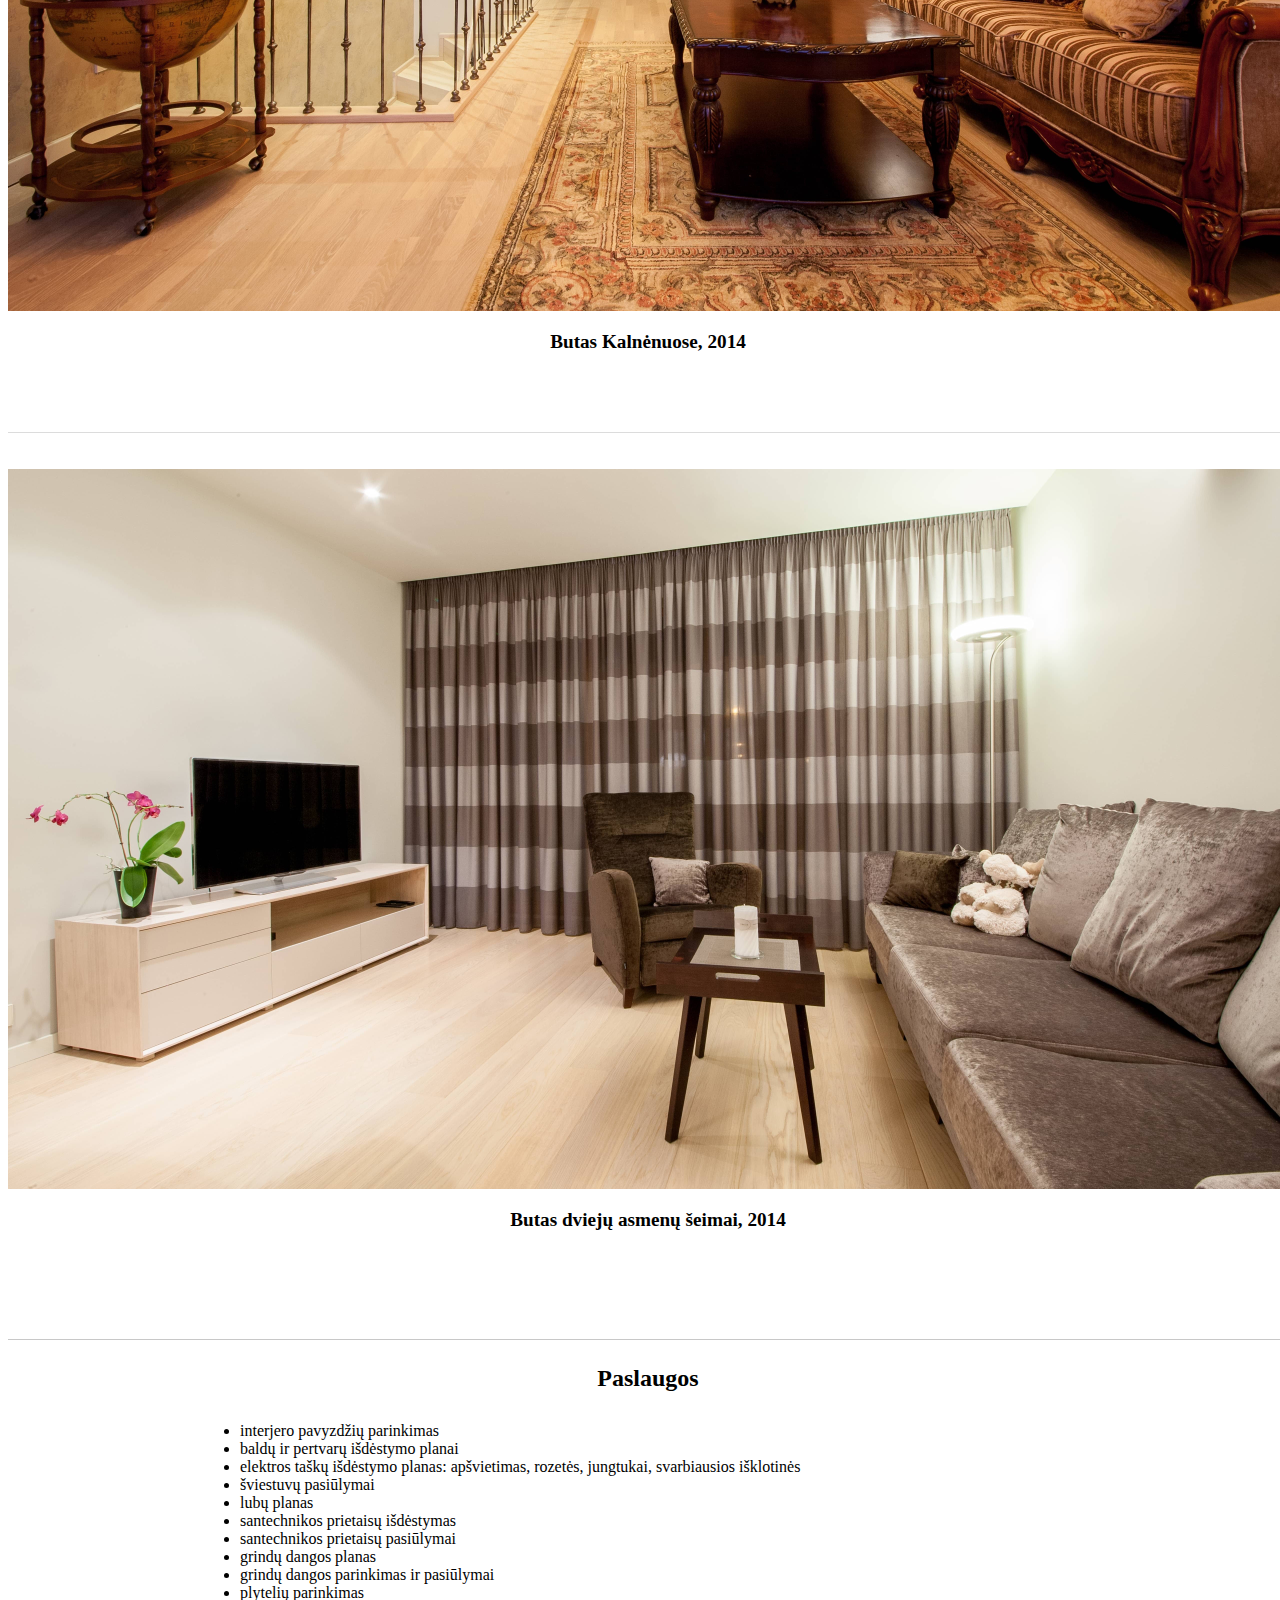
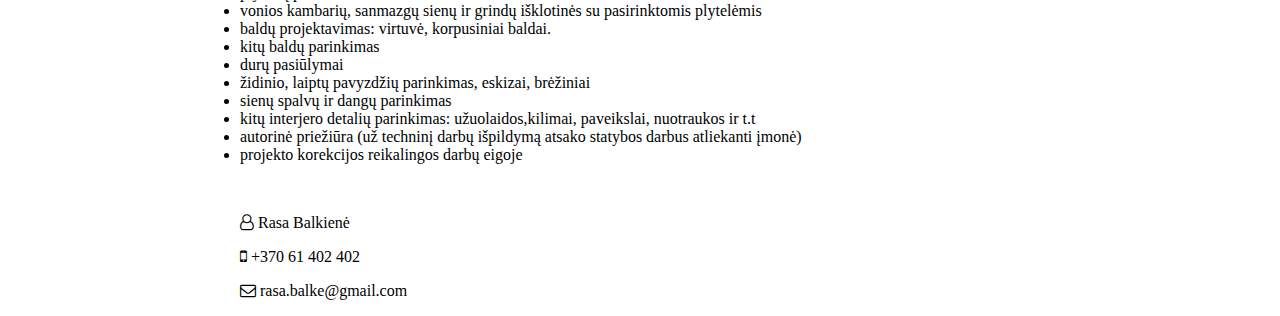
==== commit ac9173ad: "Add odontologijos klinika" ====
--- a/index.html
+++ b/index.html
@@ -87,6 +87,58 @@
     <div class="works">
         <h1 class="sectionName" id="works">Darbai</h1>
         <div class="projectRow">
+            <div id="project9" class="col-md-6">
+                <a href="images/9/_DSC6117-min.jpg" data-toggle="lightbox" data-gallery="9">
+                    <div class="hovereffect projectDiv">
+                        <img src="images/9/_DSC6117-min.jpg" class="img-fluid worksThumbnail">
+                        <div class="overlay">
+                            <h2> Odontologijos ir estetinės medicinos centras, 2021</h2>
+                            <h2>bendras plotas ???² </h2>
+                            <h2>foto: ???? </h2>
+                        </div>
+                    </div>
+                </a>
+                <!-- elements not showing, use data-remote -->
+                <div data-toggle="lightbox" data-gallery="9"
+                     data-remote="images/9/_DSC6119-min.jpg"
+                     data-title="Hidden item 1"></div>
+                <div data-toggle="lightbox" data-gallery="9"
+                     data-remote="images/9/_DSC6122-HDR-min.jpg"
+                     data-title="Hidden item 2"></div>
+                <div data-toggle="lightbox" data-gallery="9"
+                     data-remote="images/9/_DSC6137-min.jpg"
+                     data-title="Hidden item 3"></div>
+                <div data-toggle="lightbox" data-gallery="9"
+                     data-remote="images/9/_DSC6140-min.jpg"
+                     data-title="Hidden item 4"></div>
+                <div data-toggle="lightbox" data-gallery="9"
+                     data-remote="images/9/_DSC6143-HDR-min.jpg"
+                     data-title="Hidden item 6"></div>
+                <div data-toggle="lightbox" data-gallery="9"
+                     data-remote="images/9/_DSC6149-HDR-min.jpg"
+                     data-title="Hidden item 7"></div>
+                <div data-toggle="lightbox" data-gallery="9"
+                     data-remote="images/9/_DSC6165-min.jpg"
+                     data-title="Hidden item 7"></div>
+                <div data-toggle="lightbox" data-gallery="9"
+                     data-remote="images/9/_DSC6171-min.jpg"
+                     data-title="Hidden item 7"></div>
+                <div data-toggle="lightbox" data-gallery="9"
+                     data-remote="images/9/_DSC6176-min.jpg"
+                     data-title="Hidden item 7"></div>
+                <div data-toggle="lightbox" data-gallery="9"
+                     data-remote="images/9/_DSC6183-min.jpg"
+                     data-title="Hidden item 7"></div>
+                <div data-toggle="lightbox" data-gallery="9"
+                     data-remote="images/9/_DSC6186-min.jpg"
+                     data-title="Hidden item 7"></div>
+                <div data-toggle="lightbox" data-gallery="9"
+                     data-remote="images/9/_DSC6192-min.jpg"
+                     data-title="Hidden item 7"></div>
+                <h2 class="projectTitle">Odontologijos ir estetinės medicinos centras, 2021 </h2>
+                <p class="rasaText">
+                </p>
+            </div>
             <div id="project6" class="col-md-6">
                 <a href="images/8/thumb.jpg" data-toggle="lightbox" data-gallery="9">
                     <div class="hovereffect projectDiv">
@@ -121,7 +173,8 @@
                 <p class="rasaText">
                 </p>
             </div>
-
+        </div>
+        <div class="projectRow">
             <div id="project6" class="col-md-6">
                 <a href="images/7/thumb.jpg" data-toggle="lightbox" data-gallery="10">
                     <div class="hovereffect projectDiv">
@@ -158,9 +211,6 @@
                 <p class="rasaText">
                 </p>
             </div>
-        </div>
-
-        <div class="projectRow">
             <div id="project1" class="col-md-6">
                 <a href="images/1/11.jpg" data-toggle="lightbox" data-gallery="1">
                     <div class="hovereffect projectDiv">
@@ -200,6 +250,9 @@
                 <p class="rasaText">
                 </p>
             </div>
+
+        </div>
+        <div class="projectRow">
             <div id="project2" class="col-md-6">
                 <a href=images/2/1.jpg data-toggle="lightbox" data-gallery="2">
                     <div class="hovereffect projectDiv">
@@ -234,8 +287,6 @@
                 <p class="rasaText">
                 </p>
             </div>
-        </div>
-        <div class="projectRow">
             <div id="project6" class="col-md-6">
                 <a href="images/6_butas_berzu/butas Berzu terasose_1.jpg" data-toggle="lightbox" data-gallery="6">
                     <div class="hovereffect projectDiv">
@@ -269,6 +320,9 @@
                 <p class="rasaText">
                 </p>
             </div>
+
+        </div>
+        <div class="projectRow">
             <div id="project3" class="col-md-6">
                 <a href=images/3/1.jpg data-toggle="lightbox" data-gallery="3">
                     <div class="hovereffect projectDiv">
@@ -300,8 +354,6 @@
                 <p class="rasaText">
                 </p>
             </div>
-        </div>
-        <div class="projectRow">
             <div id="project4" class="col-md-6">
                 <a href="images/4_butas_kalnenuose/butas_kalnenuose_1.jpg" data-toggle="lightbox" data-gallery="4">
                     <div class="hovereffect projectDiv">
@@ -333,6 +385,9 @@
                 <p class="rasaText">
                 </p>
             </div>
+
+        </div>
+        <div class="projectRow">
             <div id="project5" class="col-md-6">
                 <a href="images/5_butas_2_asmenu/butas 2ju asmenu seimai5.jpg" data-toggle="lightbox" data-gallery="5">
                     <div class="hovereffect projectDiv">
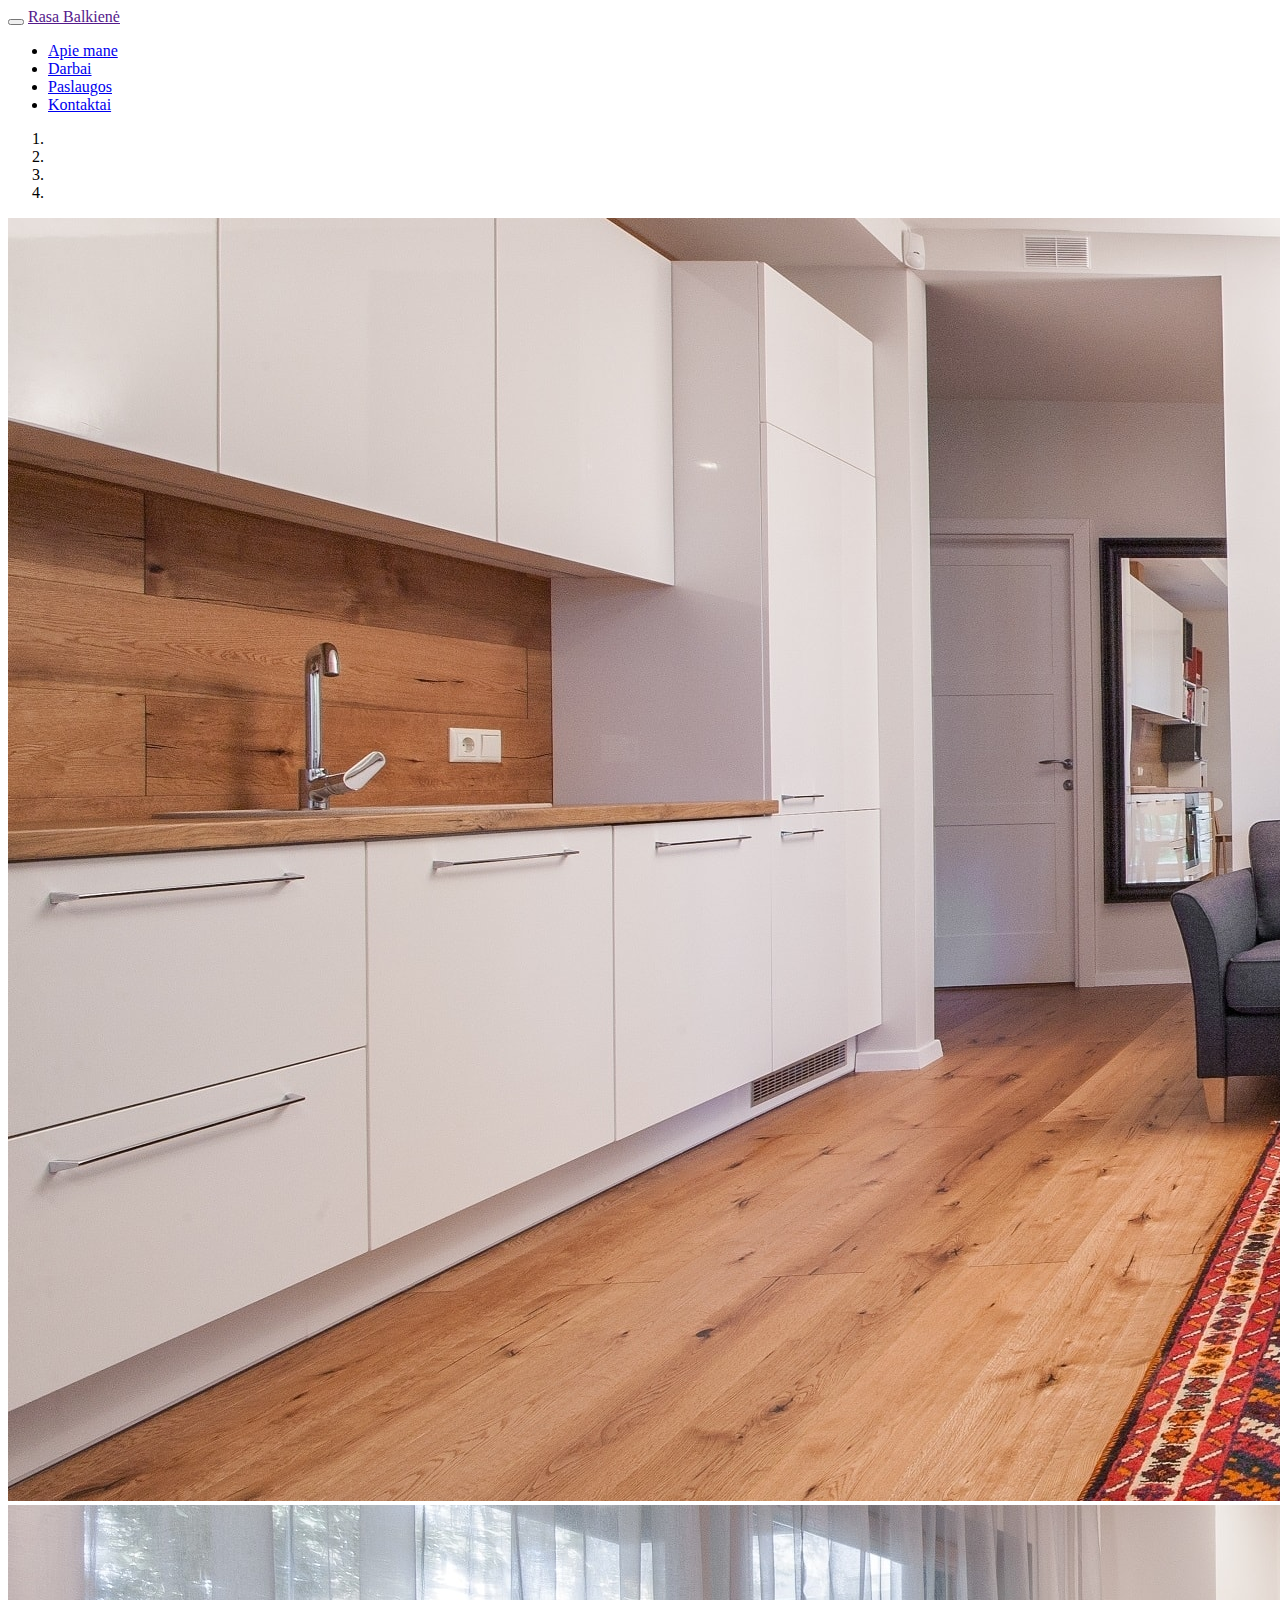
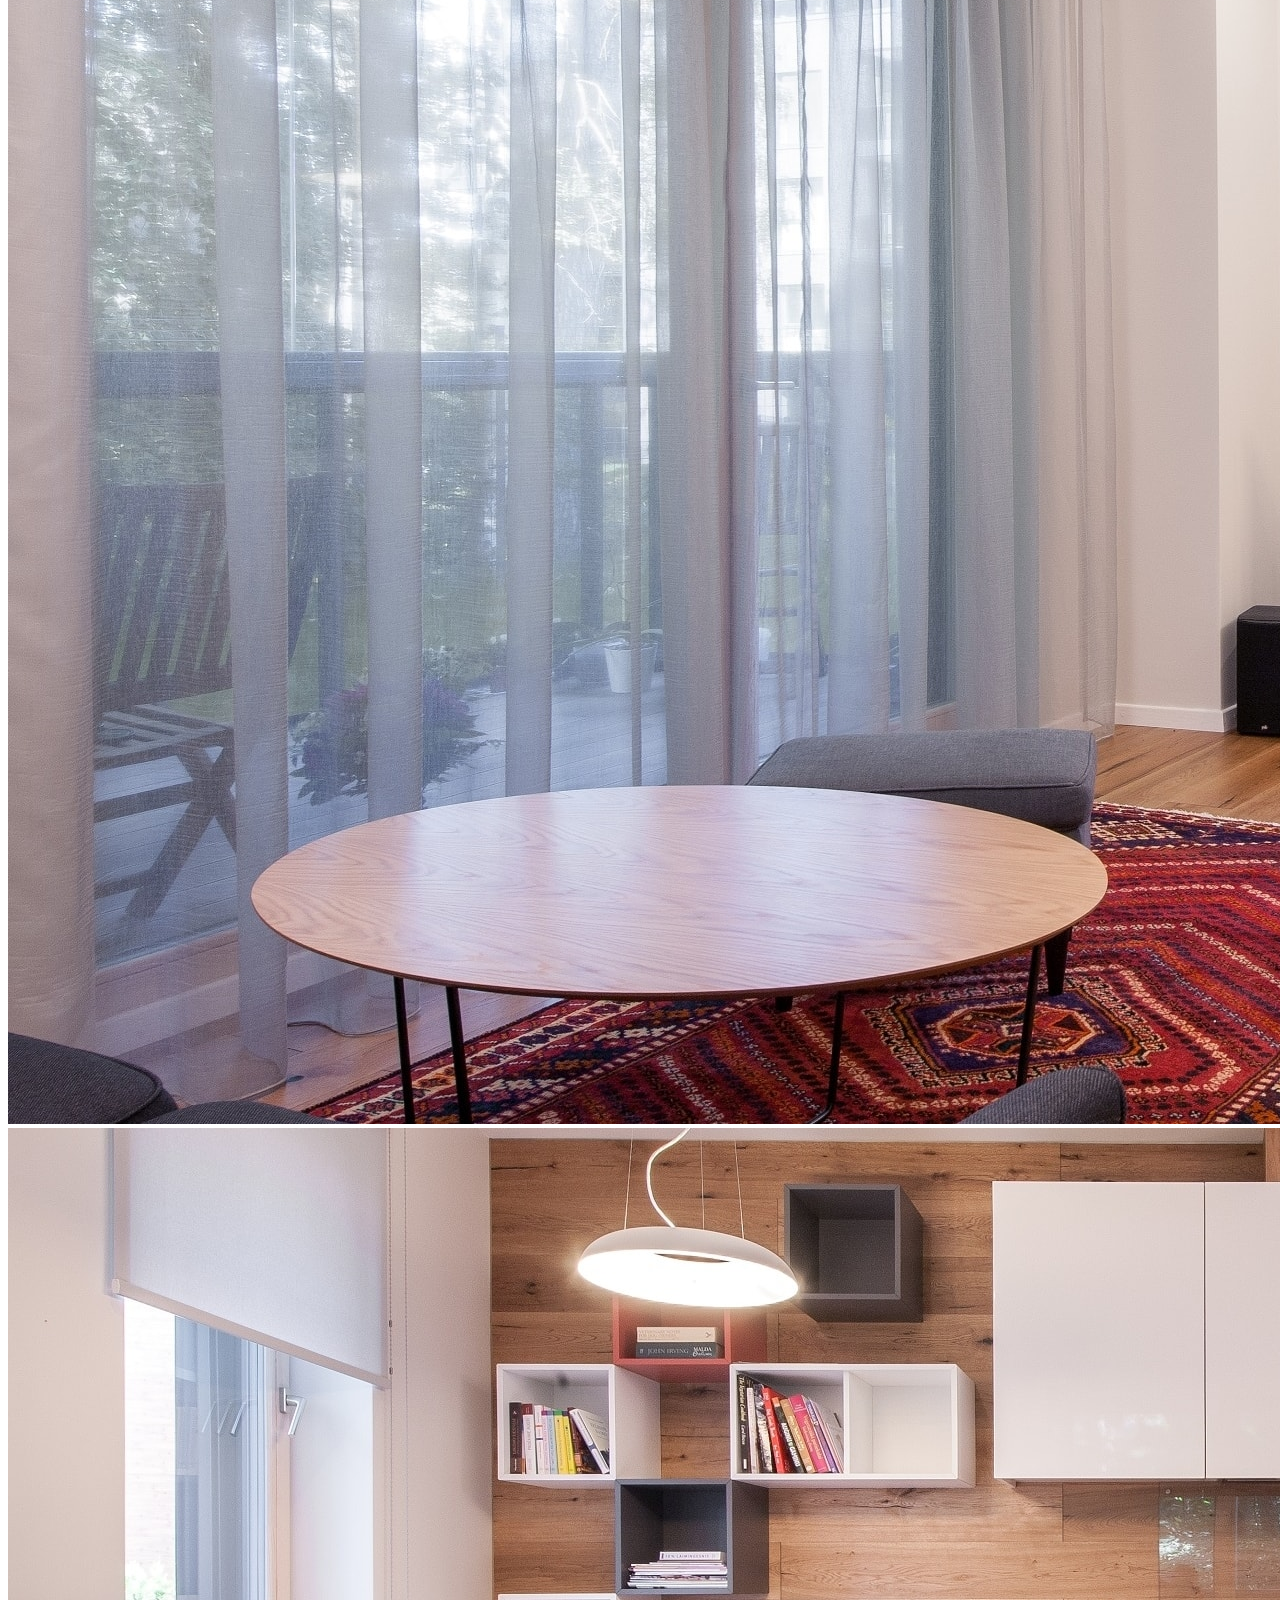
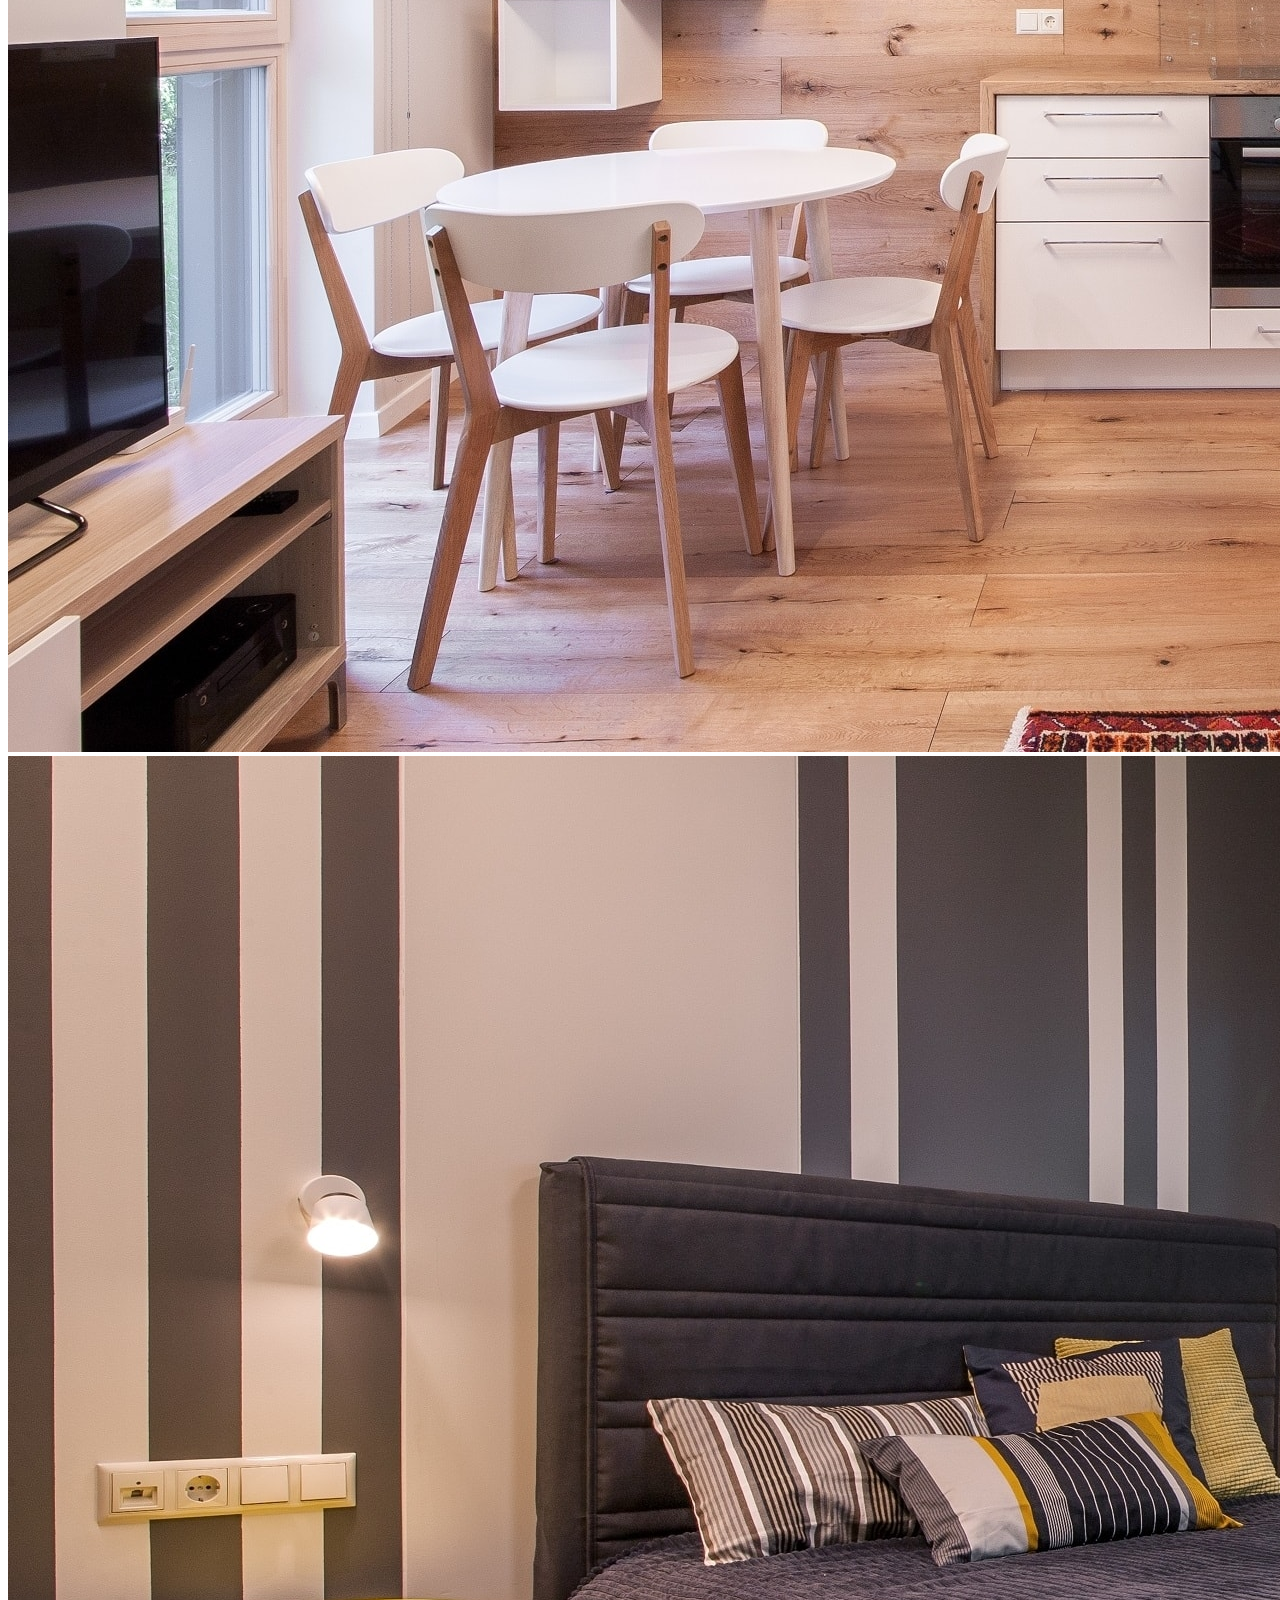
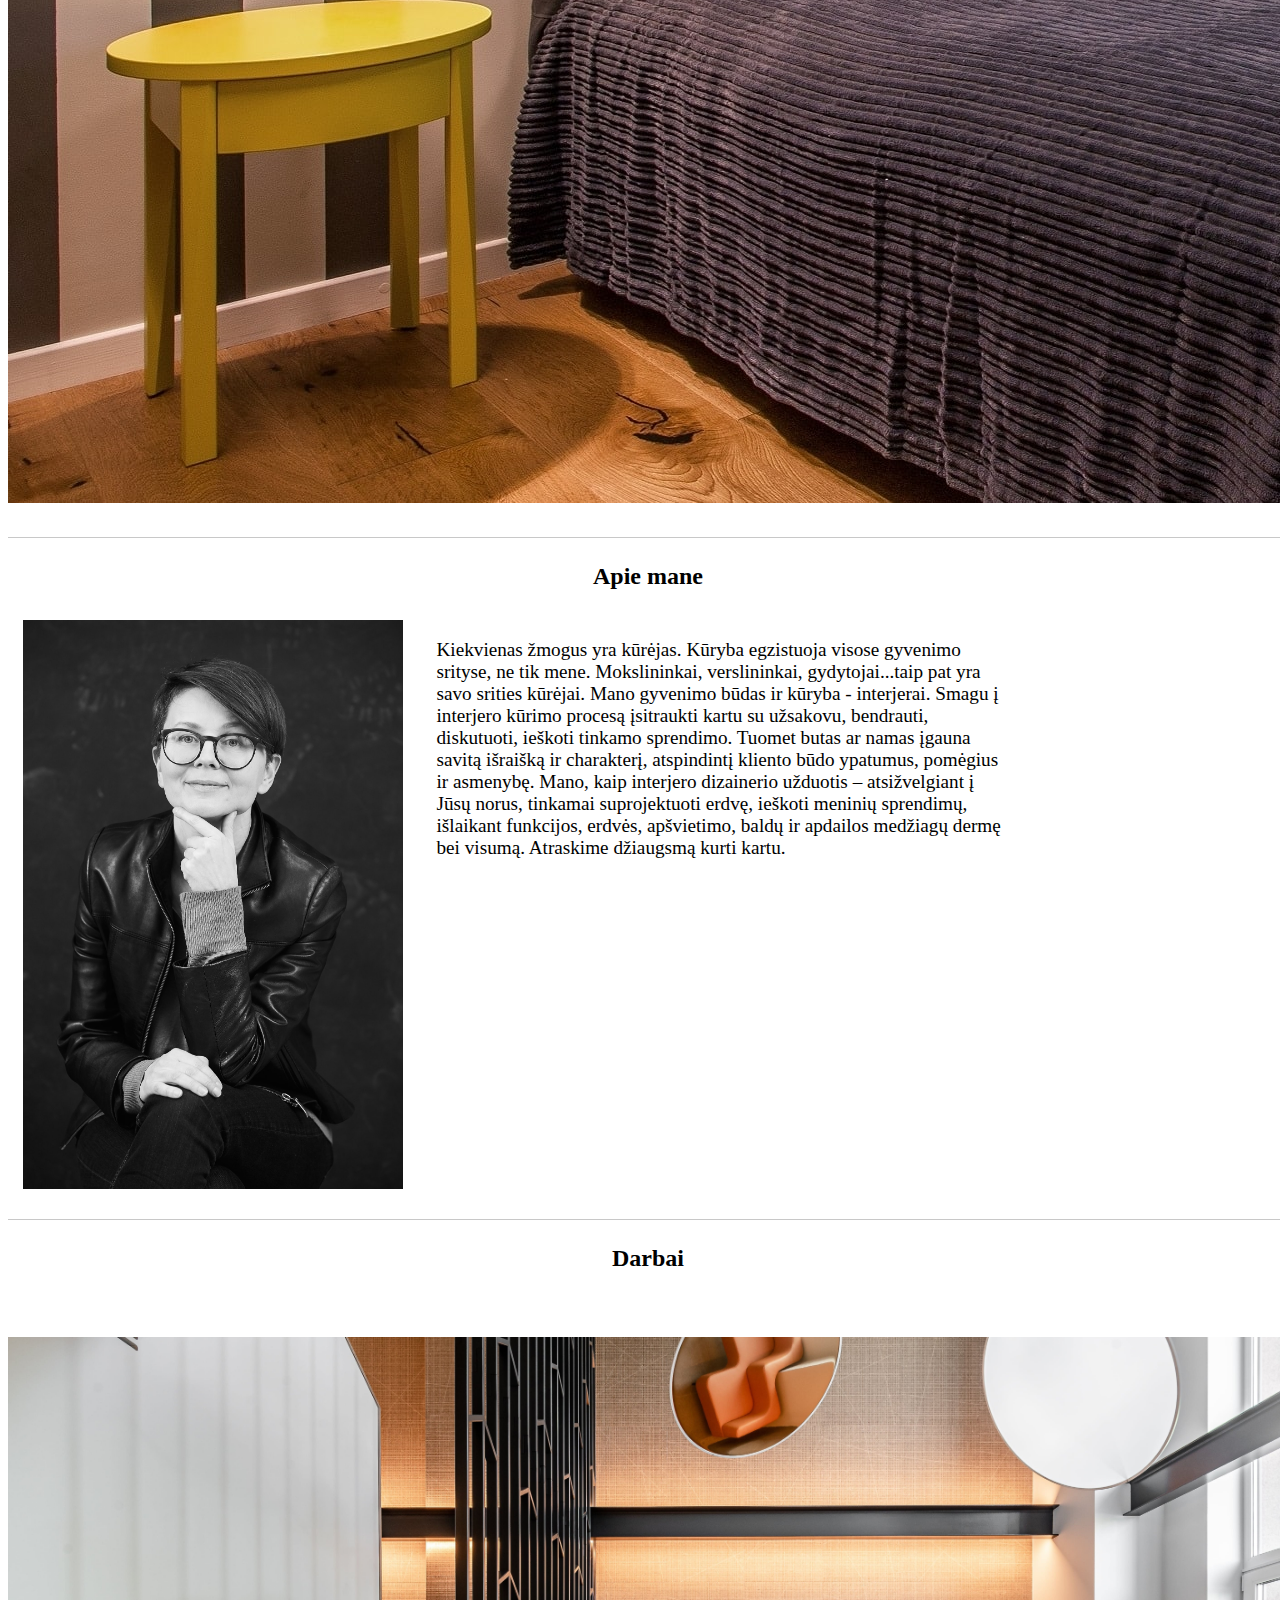
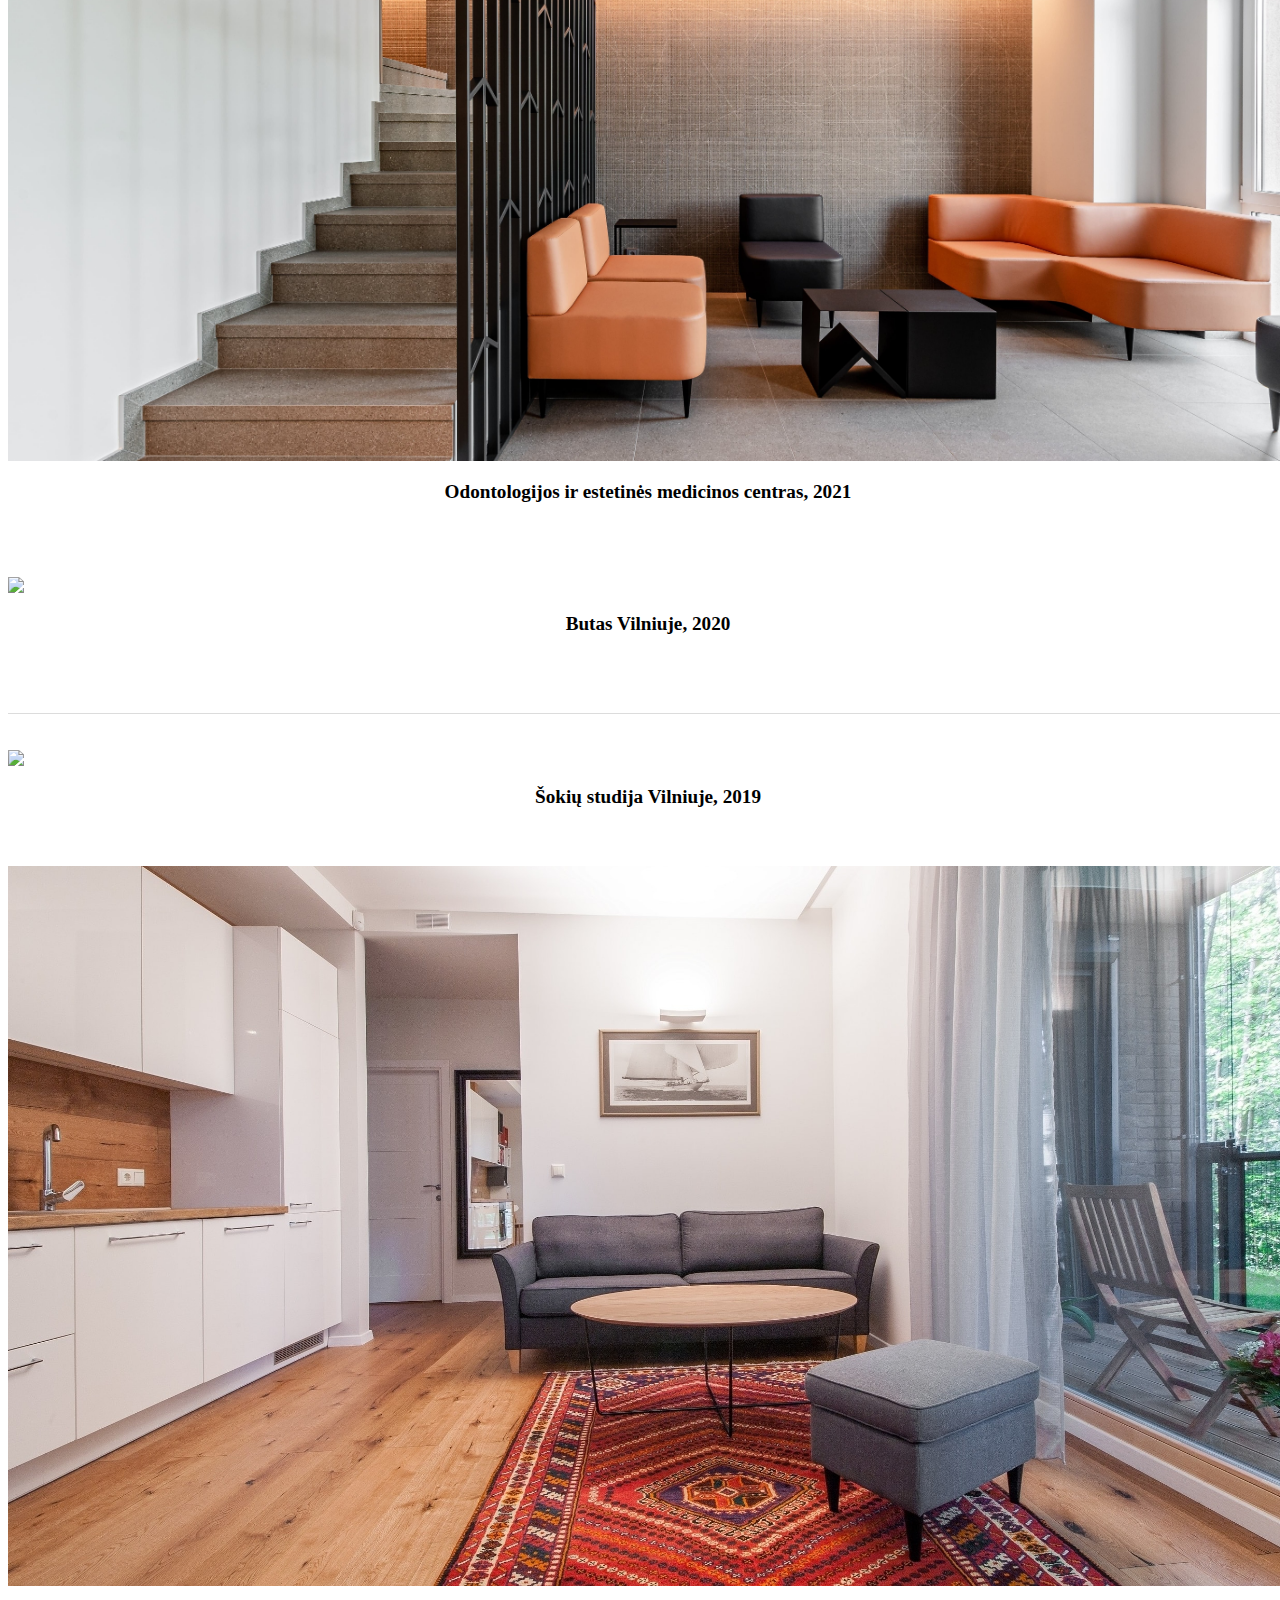
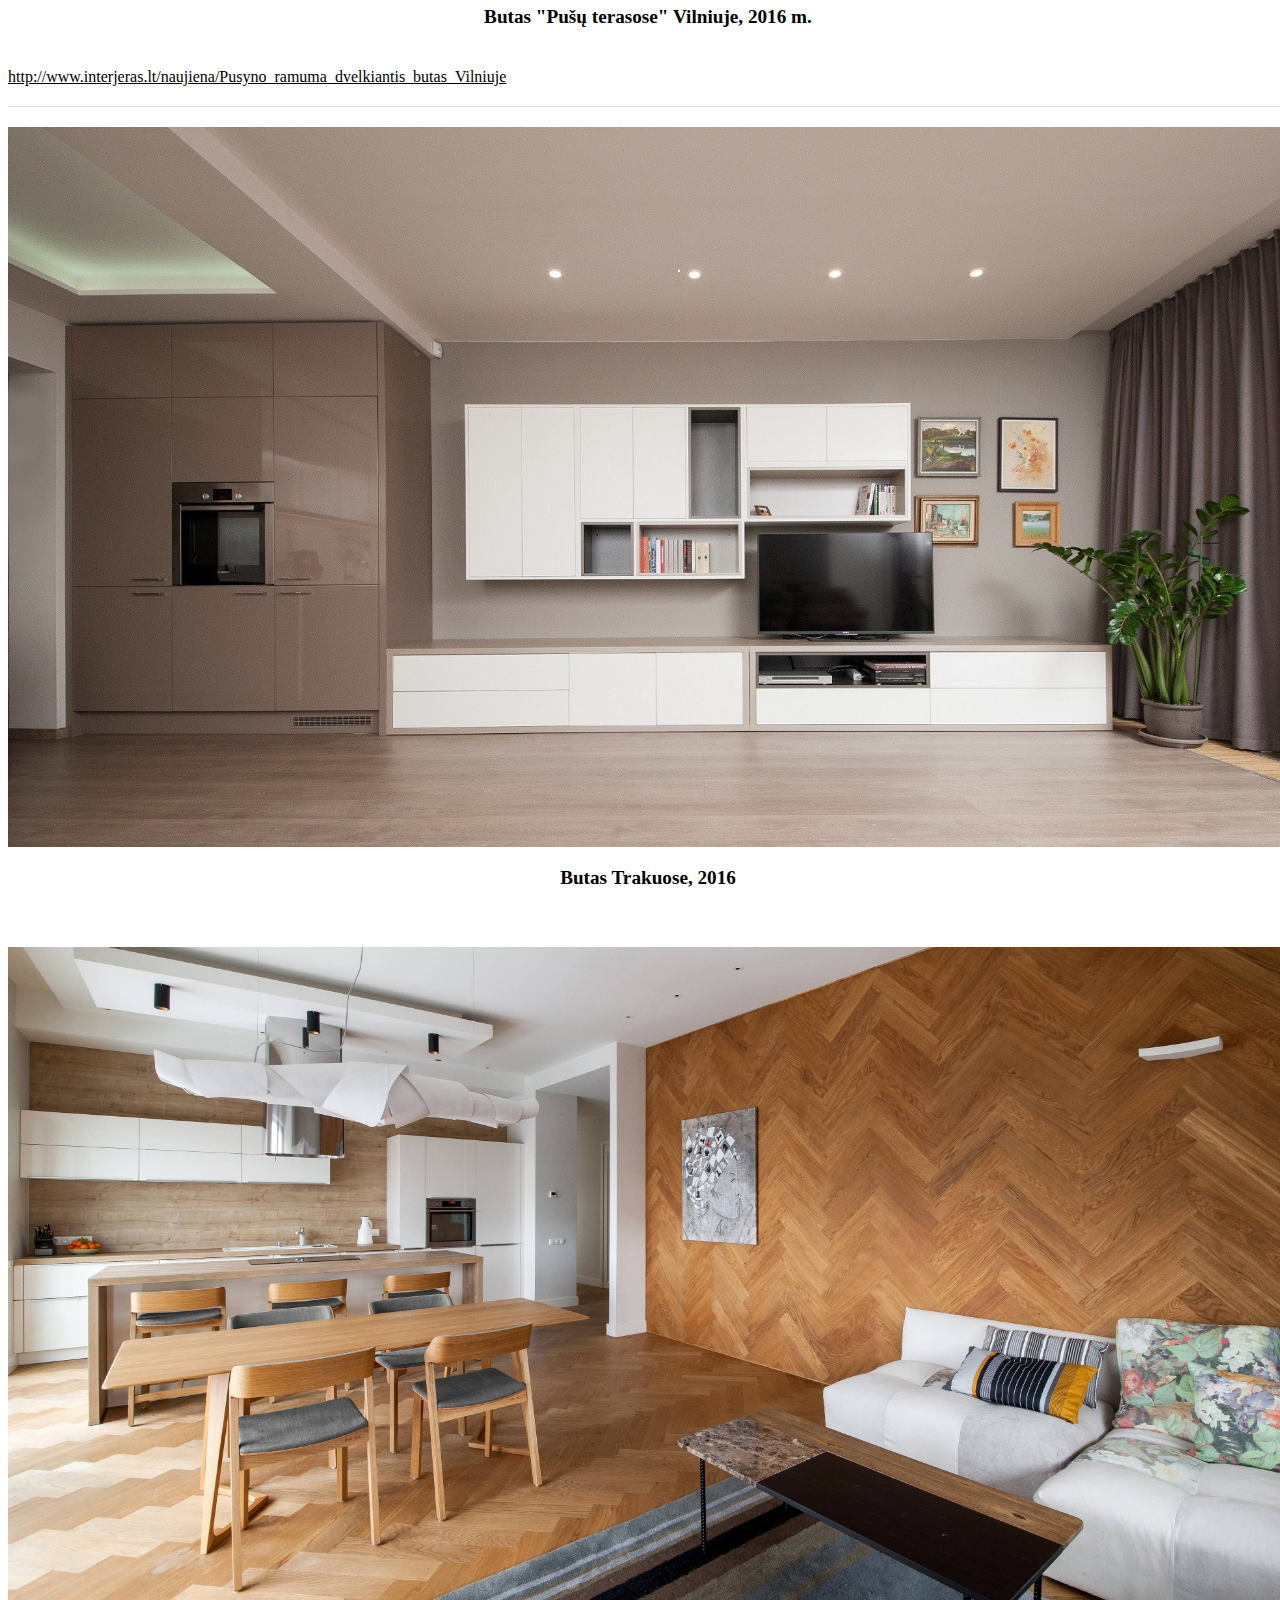
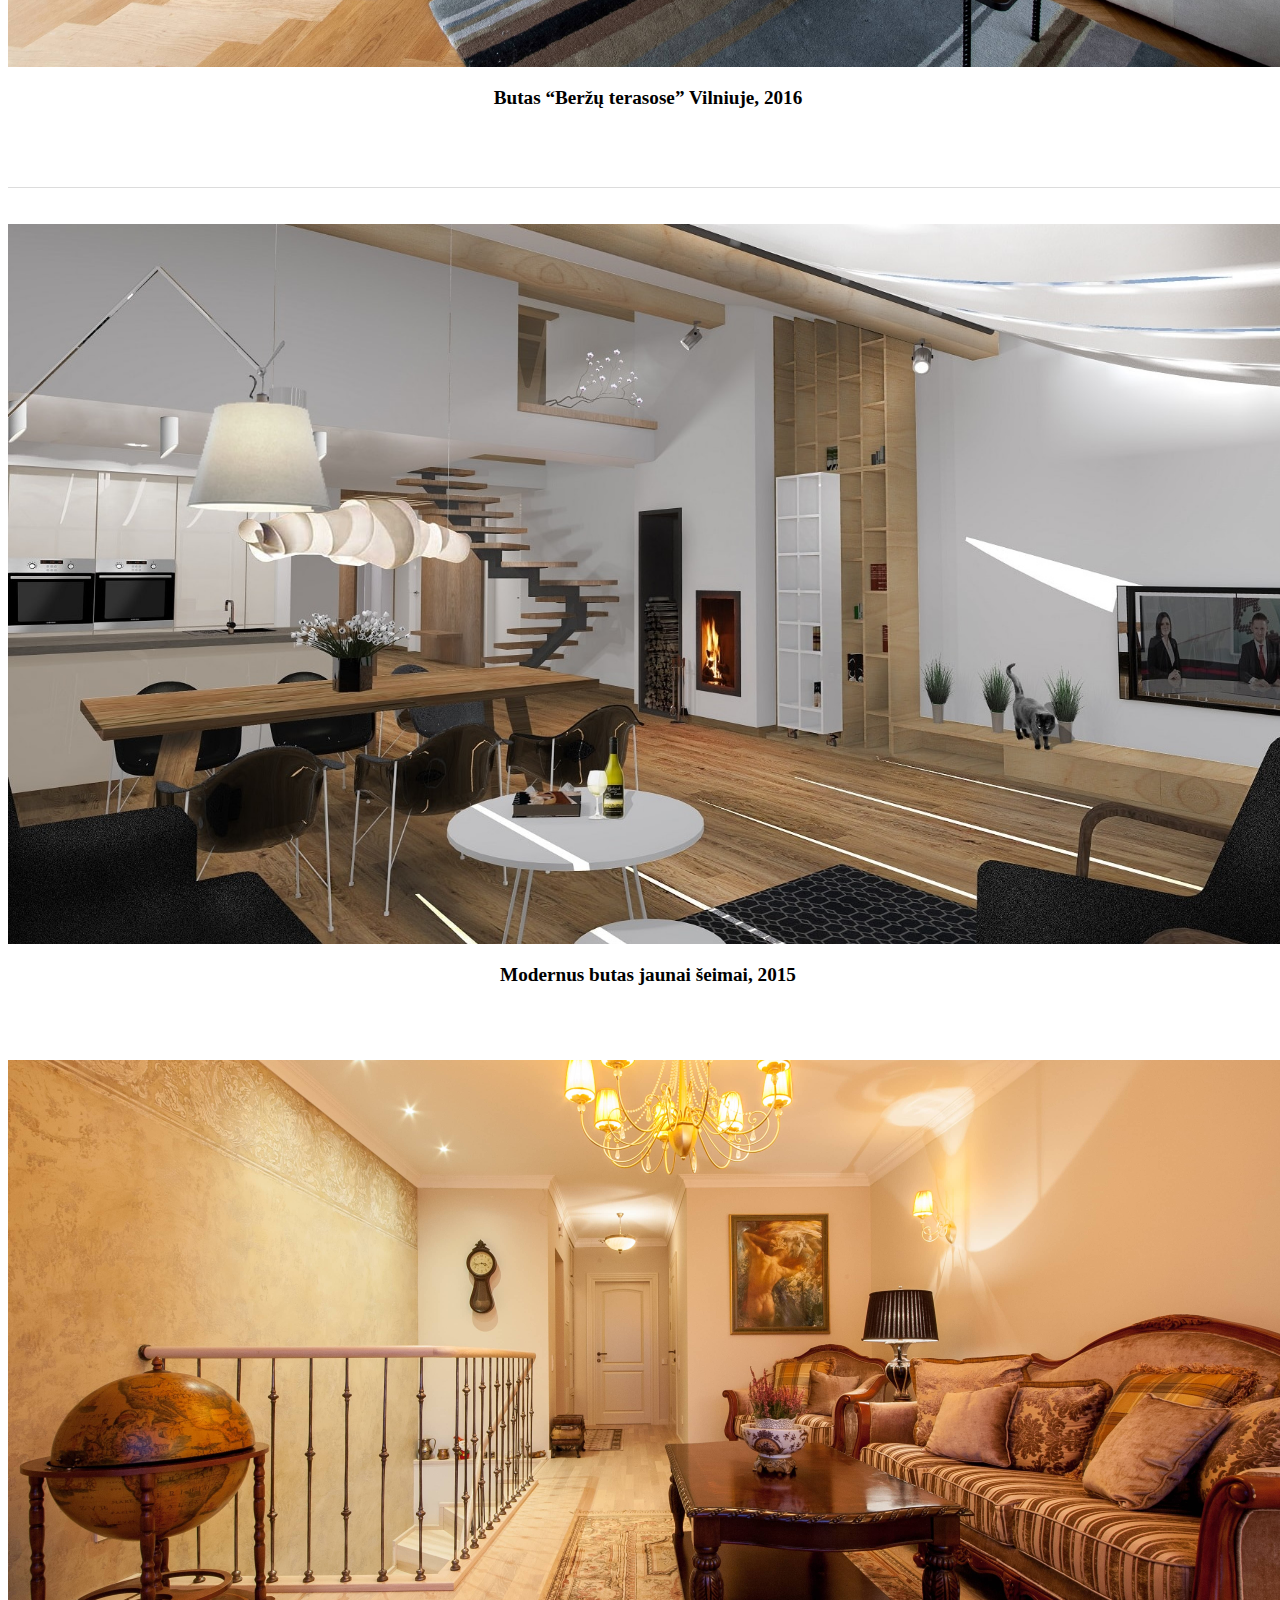
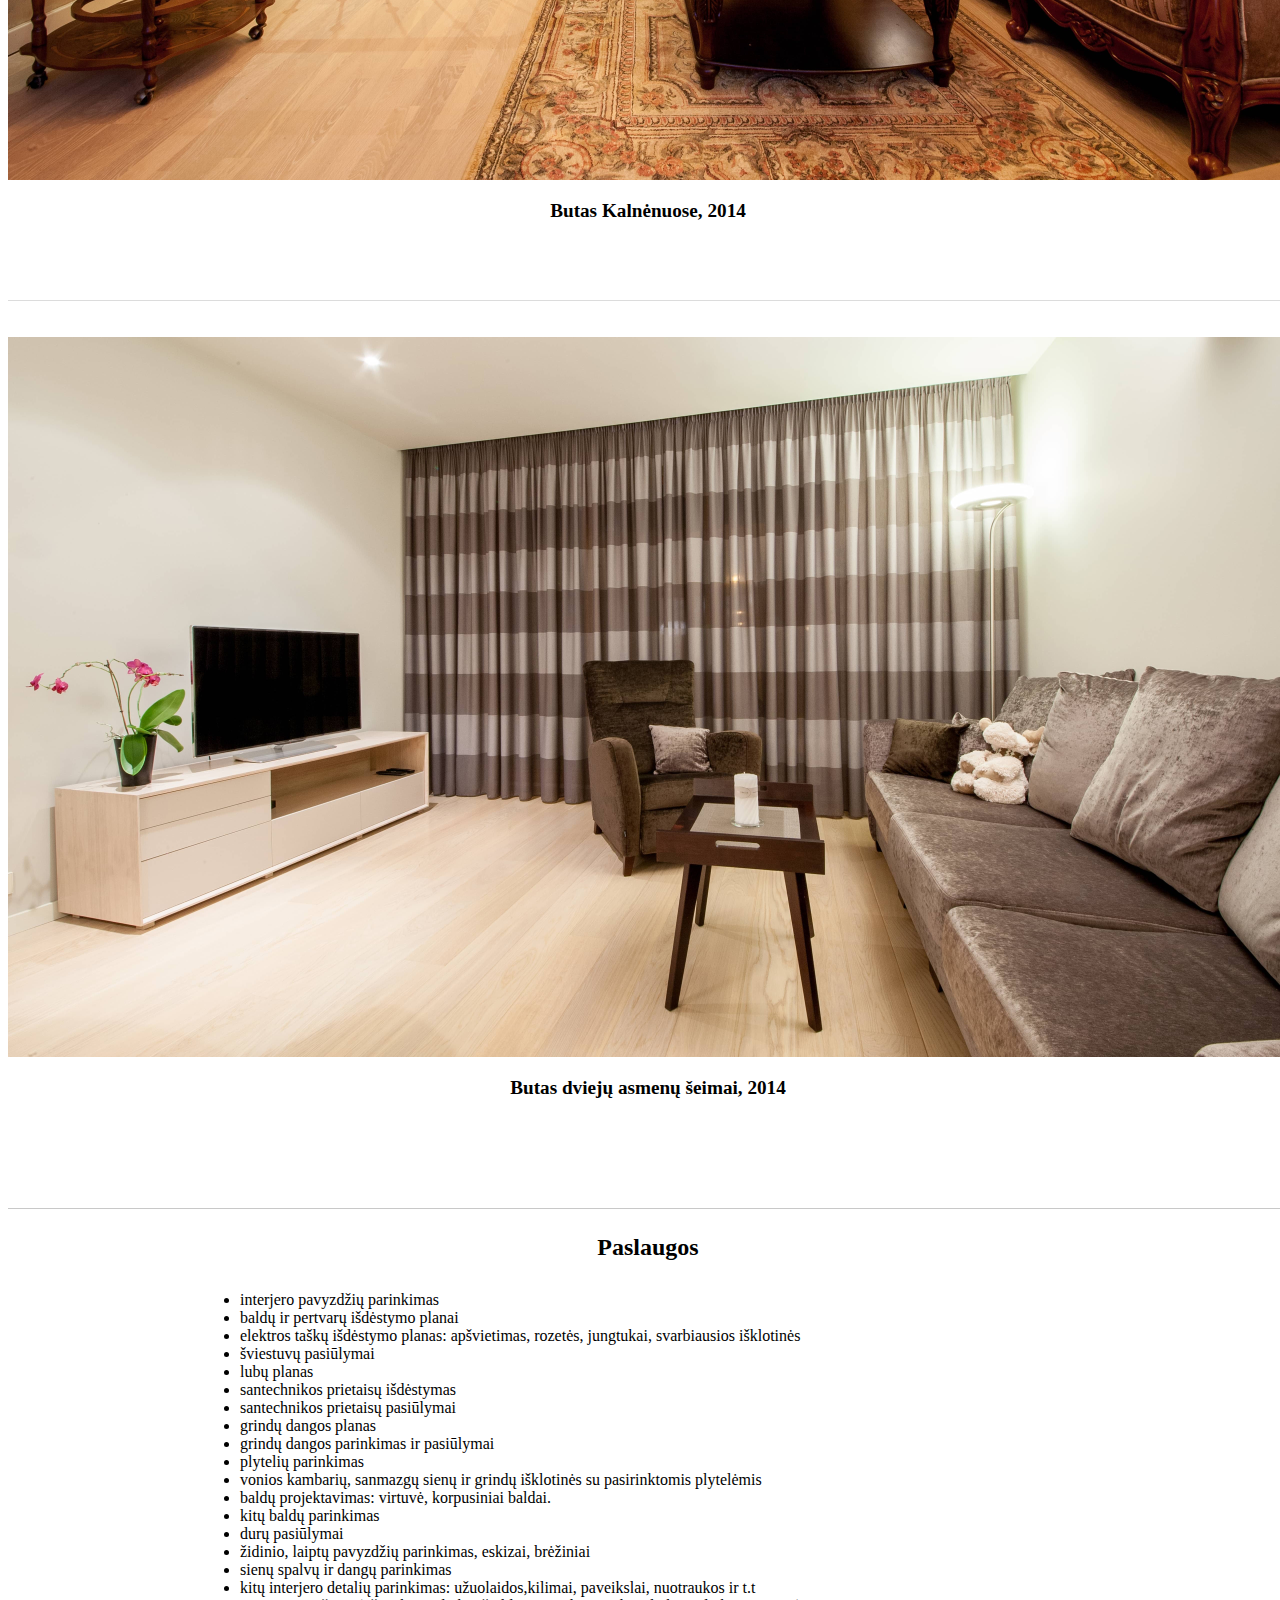
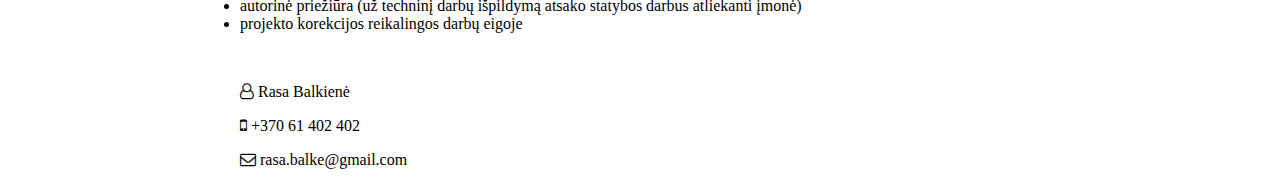
==== commit c35f10a1: "Refactor project 9new" ====
--- a/index.html
+++ b/index.html
@@ -88,51 +88,50 @@
         <h1 class="sectionName" id="works">Darbai</h1>
         <div class="projectRow">
             <div id="project9" class="col-md-6">
-                <a href="images/9/_DSC6117-min.jpg" data-toggle="lightbox" data-gallery="9">
-                    <div class="hovereffect projectDiv">
-                        <img src="images/9/_DSC6117-min.jpg" class="img-fluid worksThumbnail">
+                <a href="images/9/thumb.jpg" data-toggle="lightbox" data-gallery="9new">
+                    <div class="hovereffect projectDiv">
+                        <img src="images/9/thumb.jpg" class="img-fluid worksThumbnail">
                         <div class="overlay">
                             <h2> Odontologijos ir estetinės medicinos centras, 2021</h2>
-                            <h2>bendras plotas ???² </h2>
-                            <h2>foto: ???? </h2>
-                        </div>
-                    </div>
-                </a>
-                <!-- elements not showing, use data-remote -->
-                <div data-toggle="lightbox" data-gallery="9"
+                            <h2> bendras plotas 152² </h2>
+                        </div>
+                    </div>
+                </a>
+                <!-- elements not showing, use data-remote -->
+                <div data-toggle="lightbox" data-gallery="9new"
                      data-remote="images/9/_DSC6119-min.jpg"
                      data-title="Hidden item 1"></div>
-                <div data-toggle="lightbox" data-gallery="9"
+                <div data-toggle="lightbox" data-gallery="9new"
                      data-remote="images/9/_DSC6122-HDR-min.jpg"
                      data-title="Hidden item 2"></div>
-                <div data-toggle="lightbox" data-gallery="9"
+                <div data-toggle="lightbox" data-gallery="9new"
                      data-remote="images/9/_DSC6137-min.jpg"
                      data-title="Hidden item 3"></div>
-                <div data-toggle="lightbox" data-gallery="9"
+                <div data-toggle="lightbox" data-gallery="9new"
                      data-remote="images/9/_DSC6140-min.jpg"
                      data-title="Hidden item 4"></div>
-                <div data-toggle="lightbox" data-gallery="9"
+                <div data-toggle="lightbox" data-gallery="9new"
                      data-remote="images/9/_DSC6143-HDR-min.jpg"
                      data-title="Hidden item 6"></div>
-                <div data-toggle="lightbox" data-gallery="9"
+                <div data-toggle="lightbox" data-gallery="9new"
                      data-remote="images/9/_DSC6149-HDR-min.jpg"
                      data-title="Hidden item 7"></div>
-                <div data-toggle="lightbox" data-gallery="9"
+                <div data-toggle="lightbox" data-gallery="9new"
                      data-remote="images/9/_DSC6165-min.jpg"
                      data-title="Hidden item 7"></div>
-                <div data-toggle="lightbox" data-gallery="9"
+                <div data-toggle="lightbox" data-gallery="9new"
                      data-remote="images/9/_DSC6171-min.jpg"
                      data-title="Hidden item 7"></div>
-                <div data-toggle="lightbox" data-gallery="9"
+                <div data-toggle="lightbox" data-gallery="9new"
                      data-remote="images/9/_DSC6176-min.jpg"
                      data-title="Hidden item 7"></div>
-                <div data-toggle="lightbox" data-gallery="9"
+                <div data-toggle="lightbox" data-gallery="9new"
                      data-remote="images/9/_DSC6183-min.jpg"
                      data-title="Hidden item 7"></div>
-                <div data-toggle="lightbox" data-gallery="9"
+                <div data-toggle="lightbox" data-gallery="9new"
                      data-remote="images/9/_DSC6186-min.jpg"
                      data-title="Hidden item 7"></div>
-                <div data-toggle="lightbox" data-gallery="9"
+                <div data-toggle="lightbox" data-gallery="9new"
                      data-remote="images/9/_DSC6192-min.jpg"
                      data-title="Hidden item 7"></div>
                 <h2 class="projectTitle">Odontologijos ir estetinės medicinos centras, 2021 </h2>
